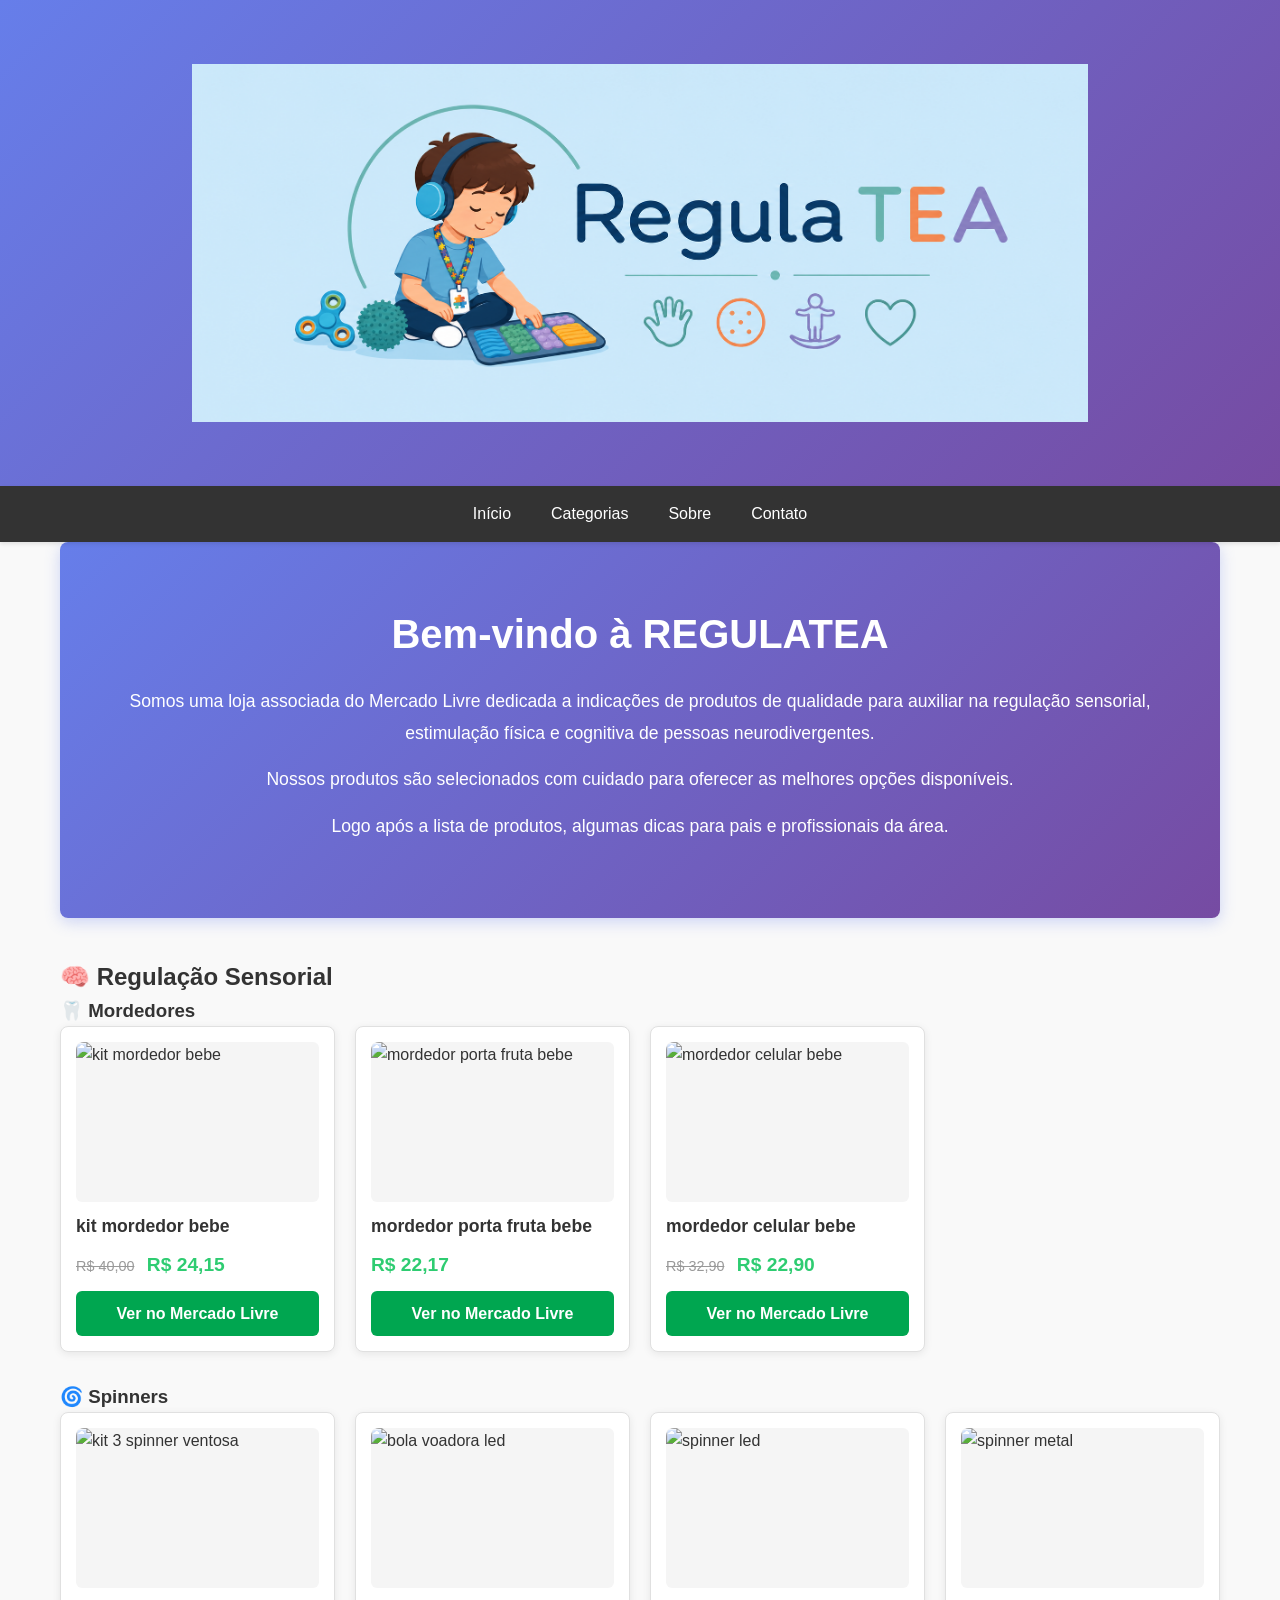
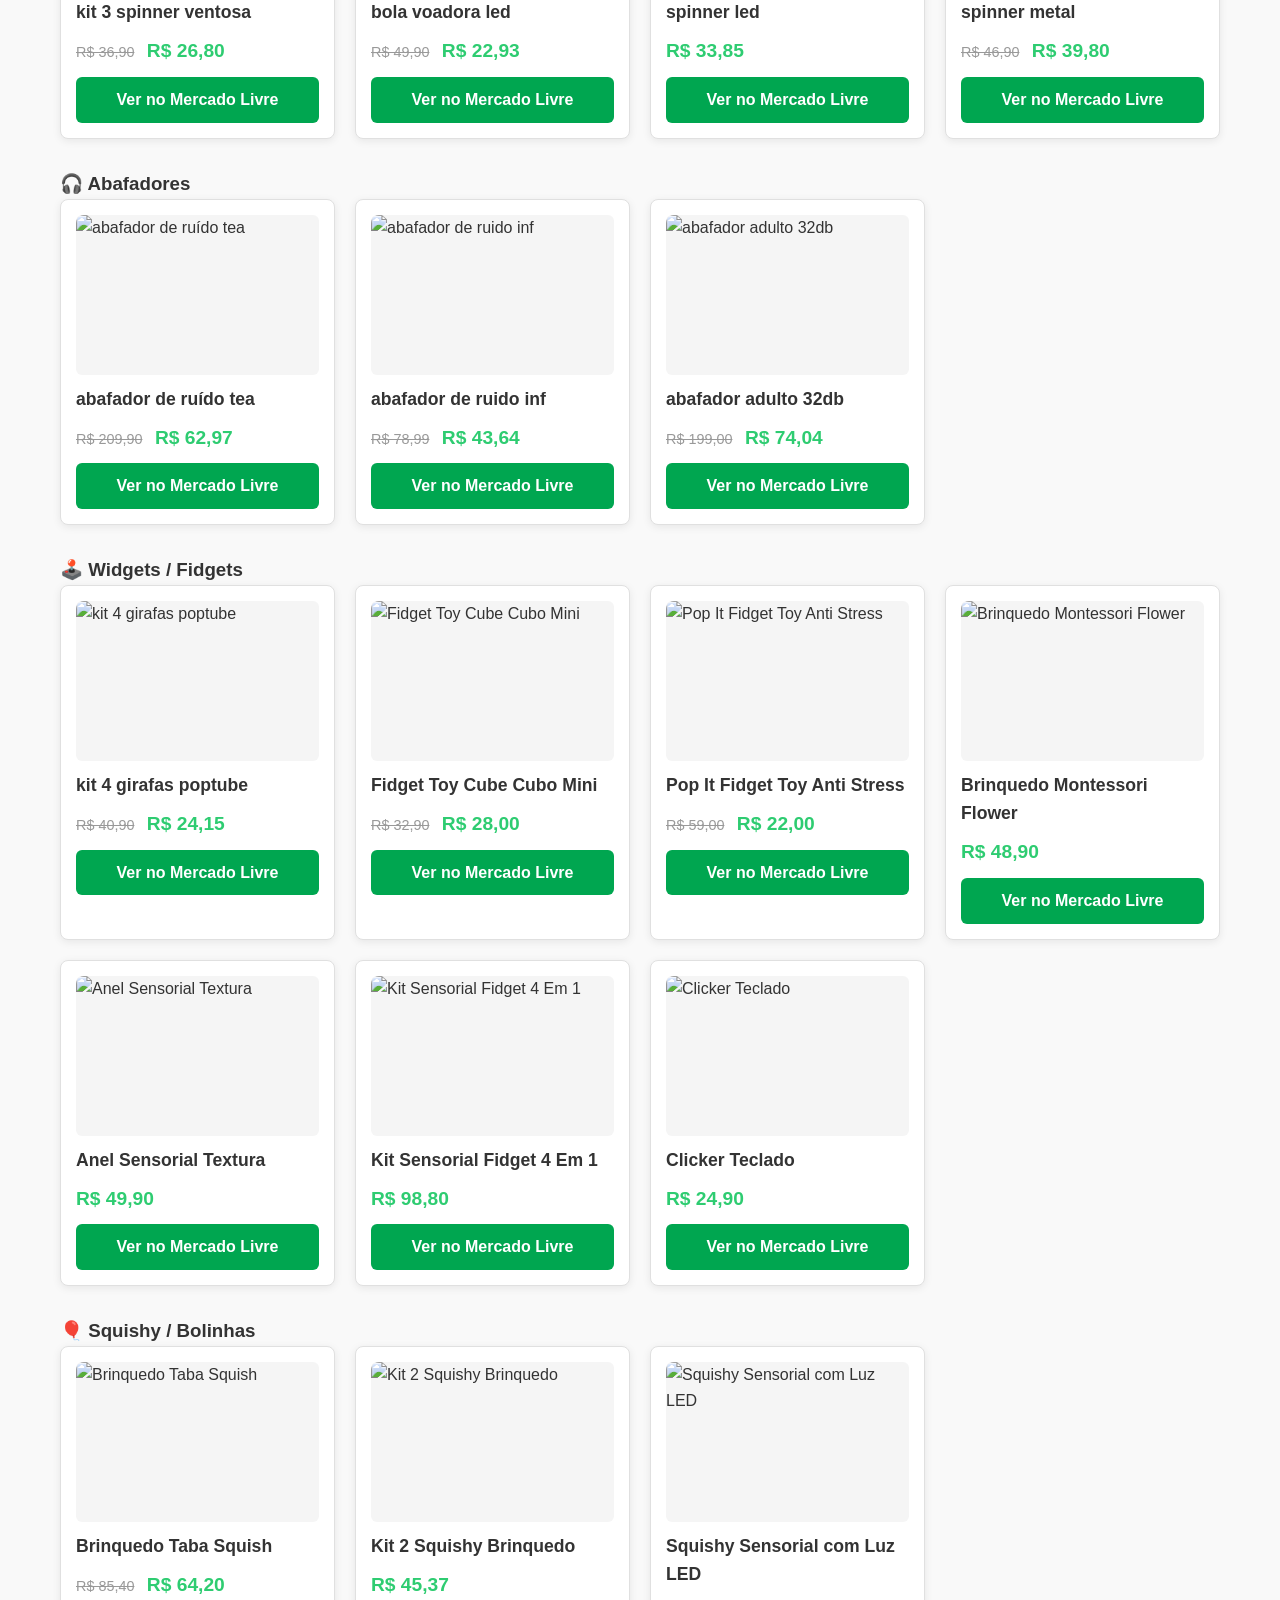
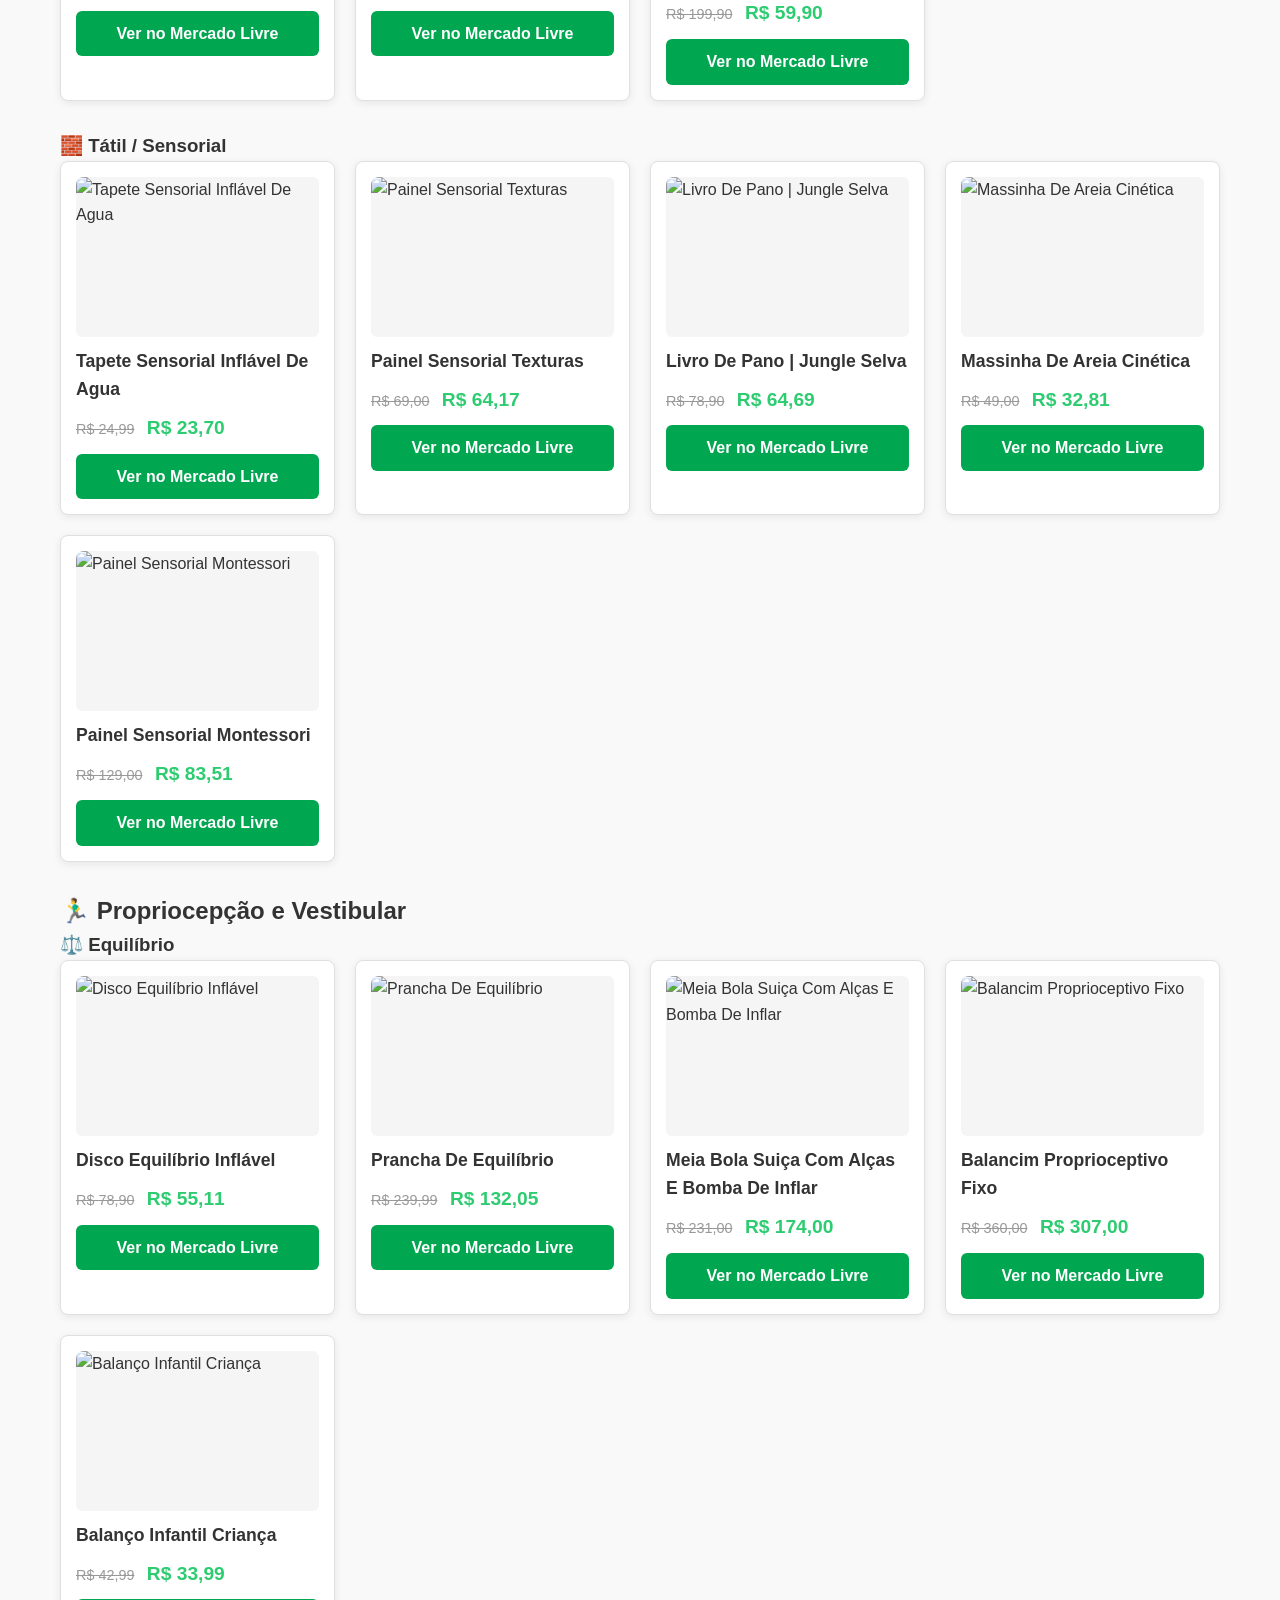
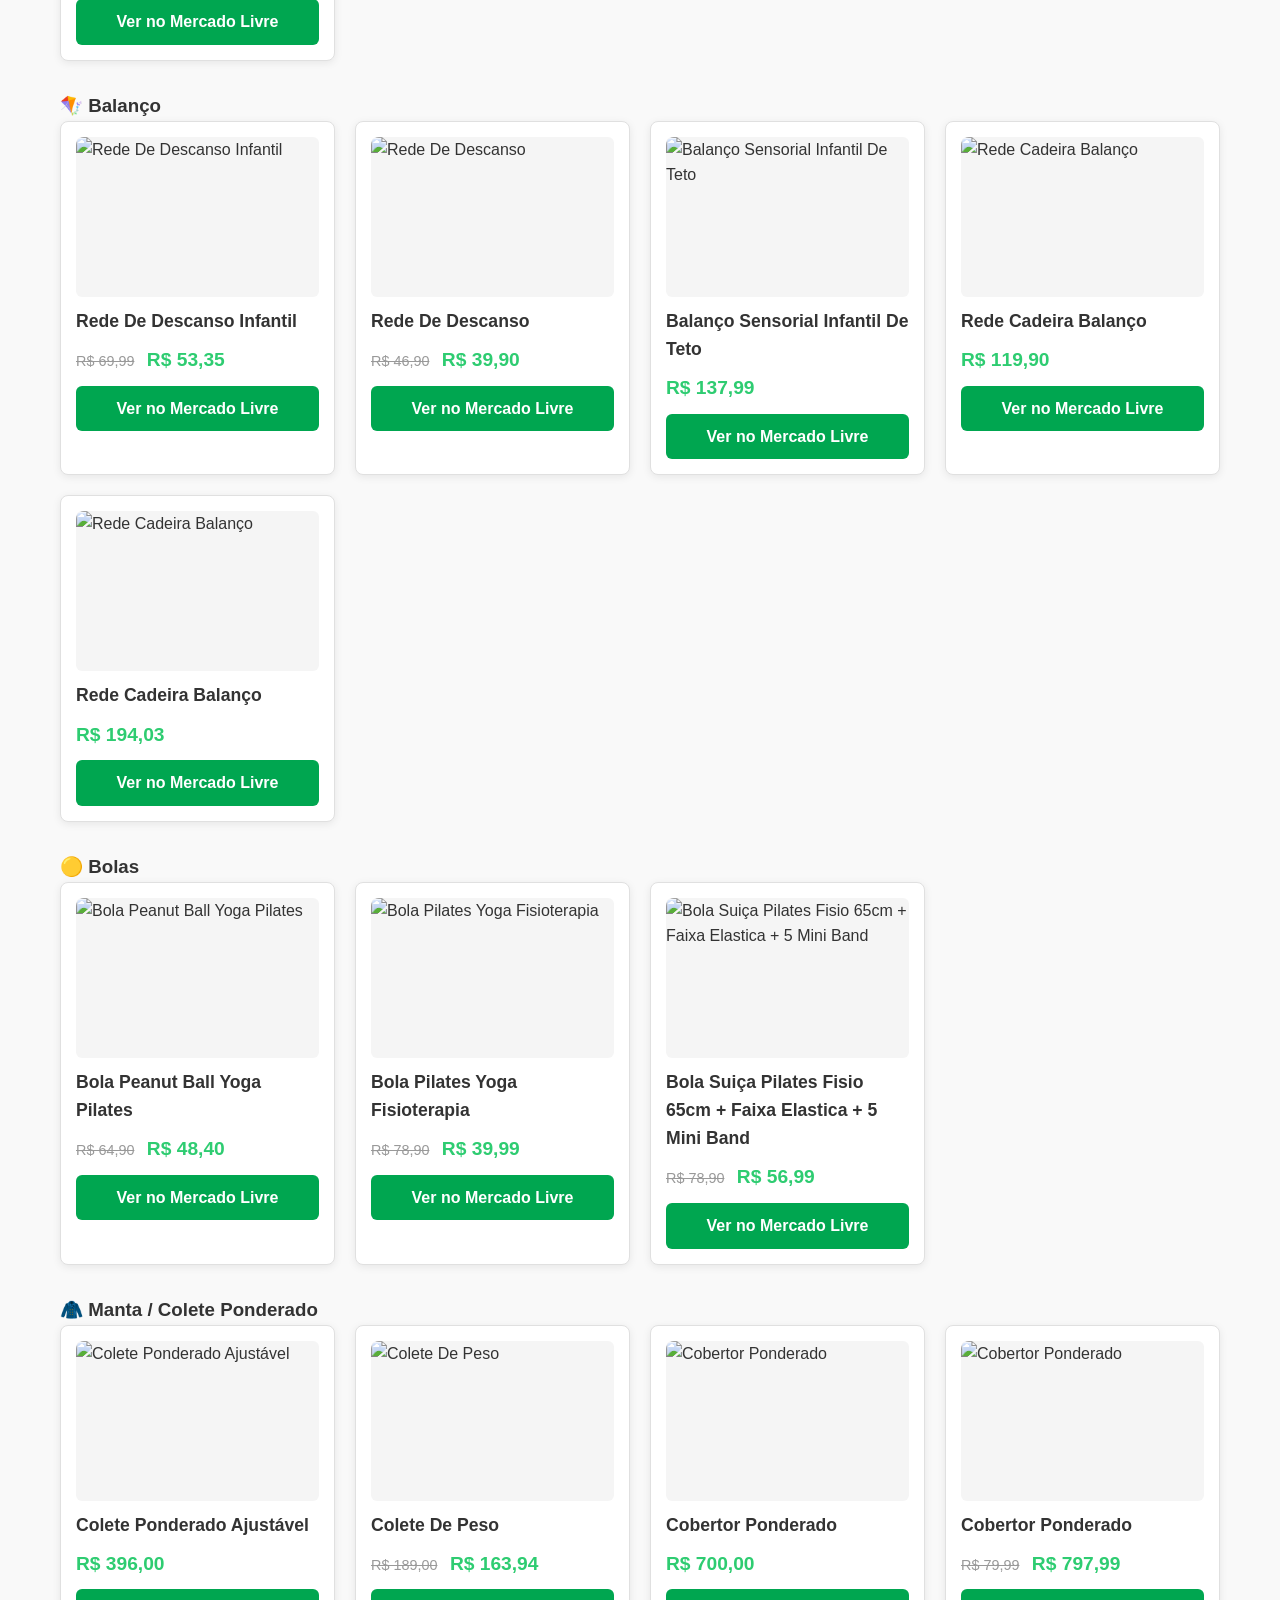
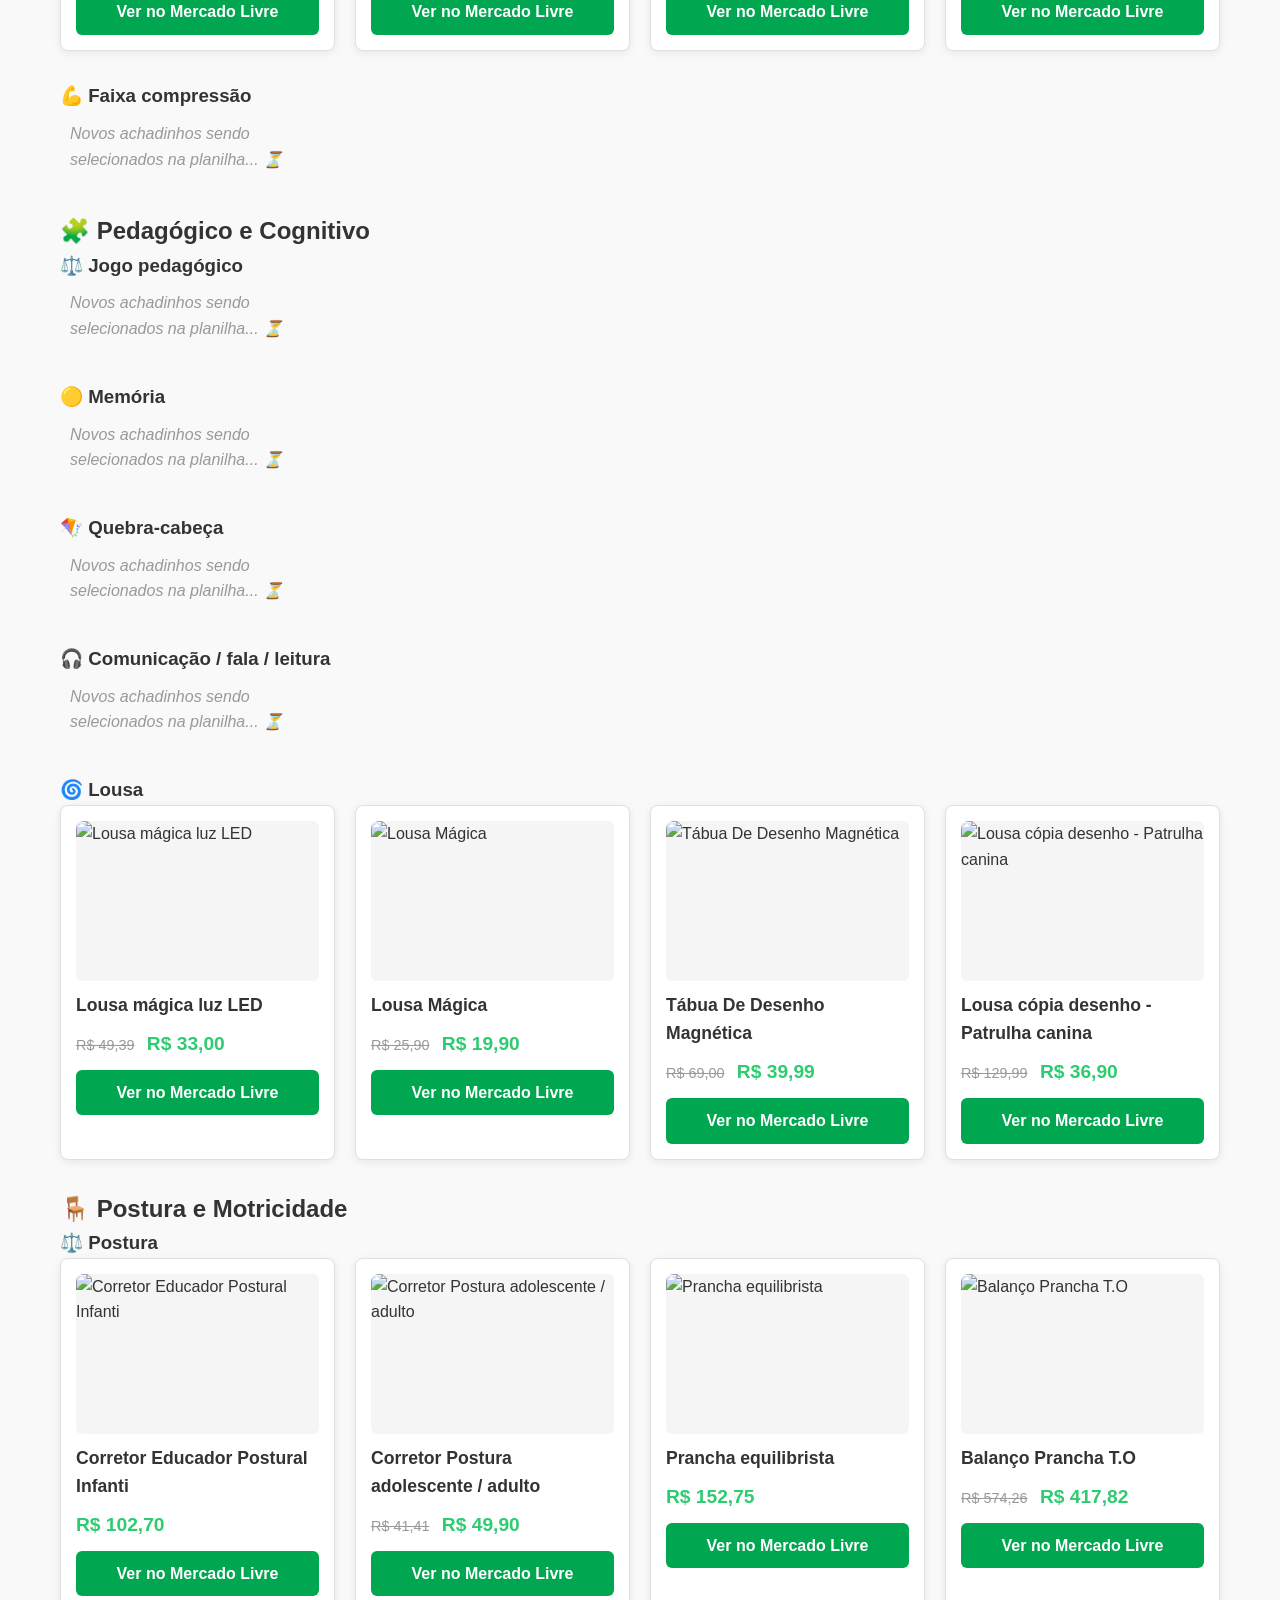
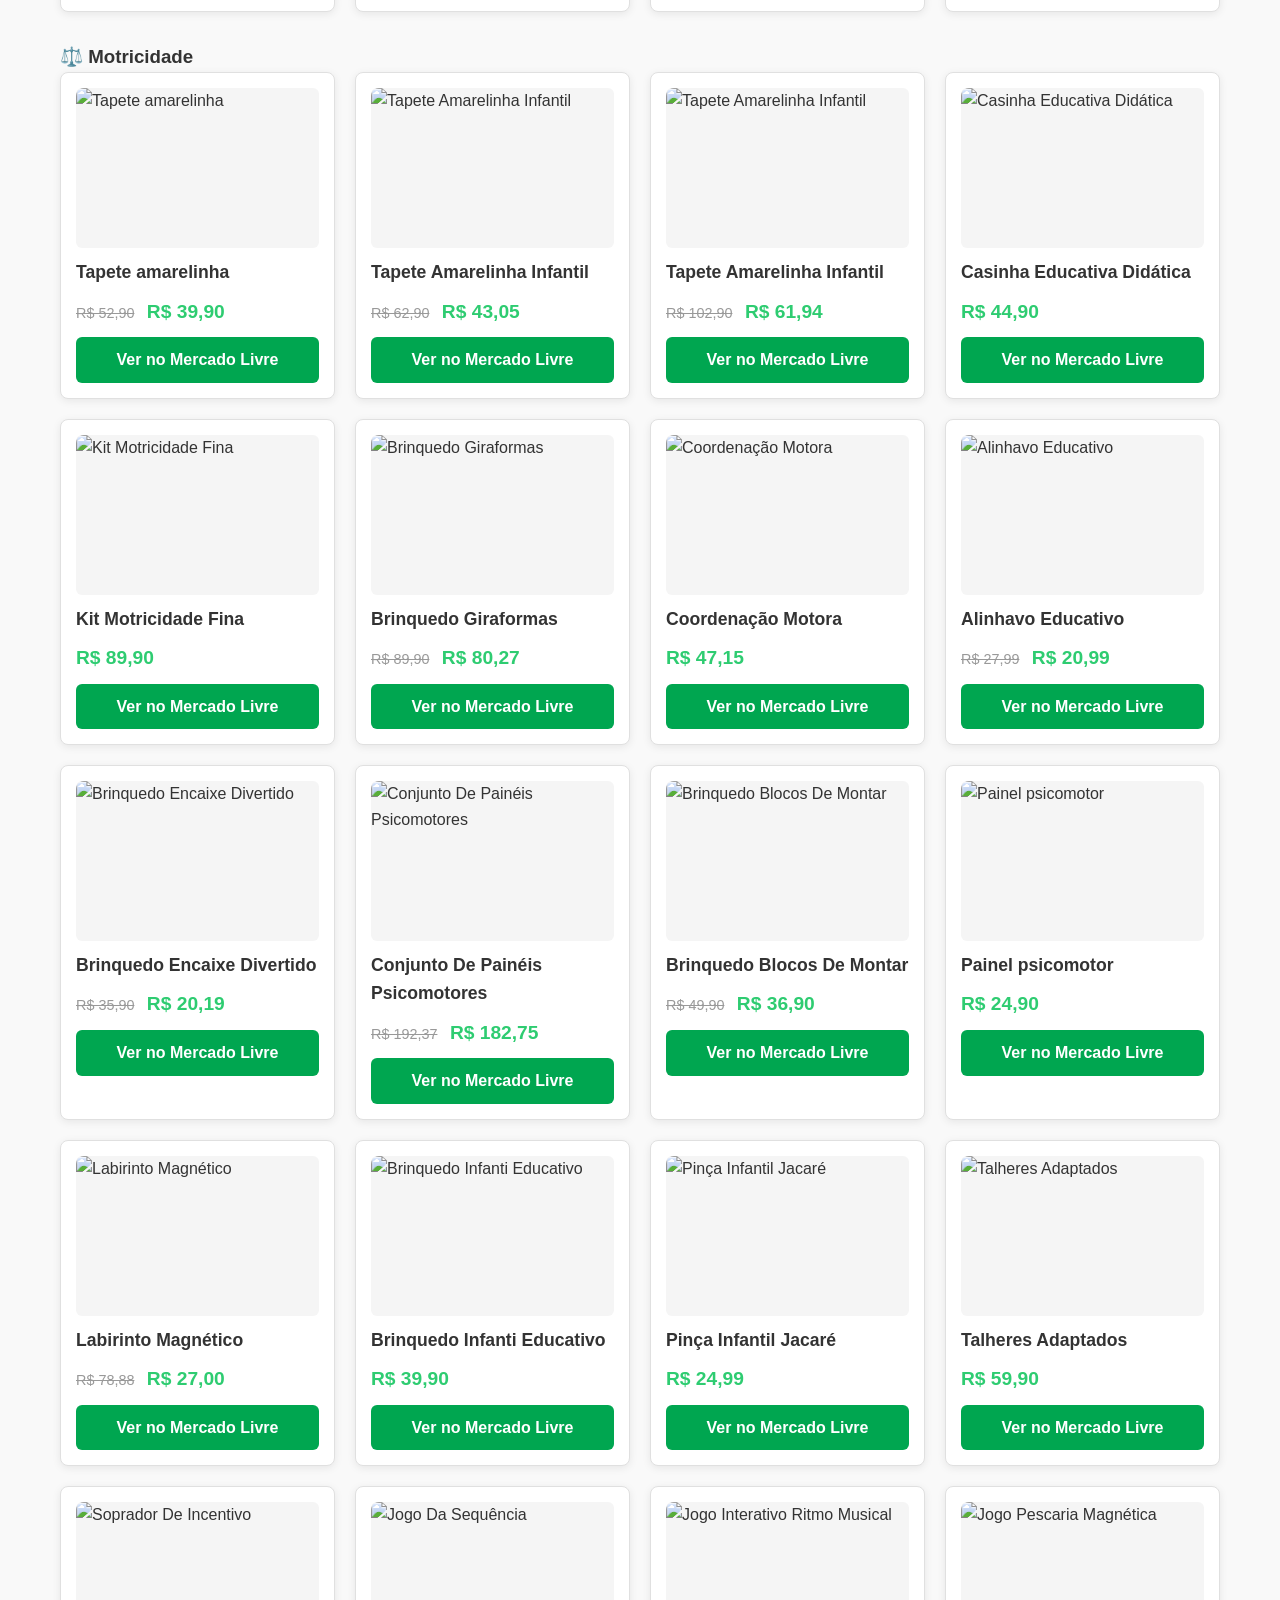
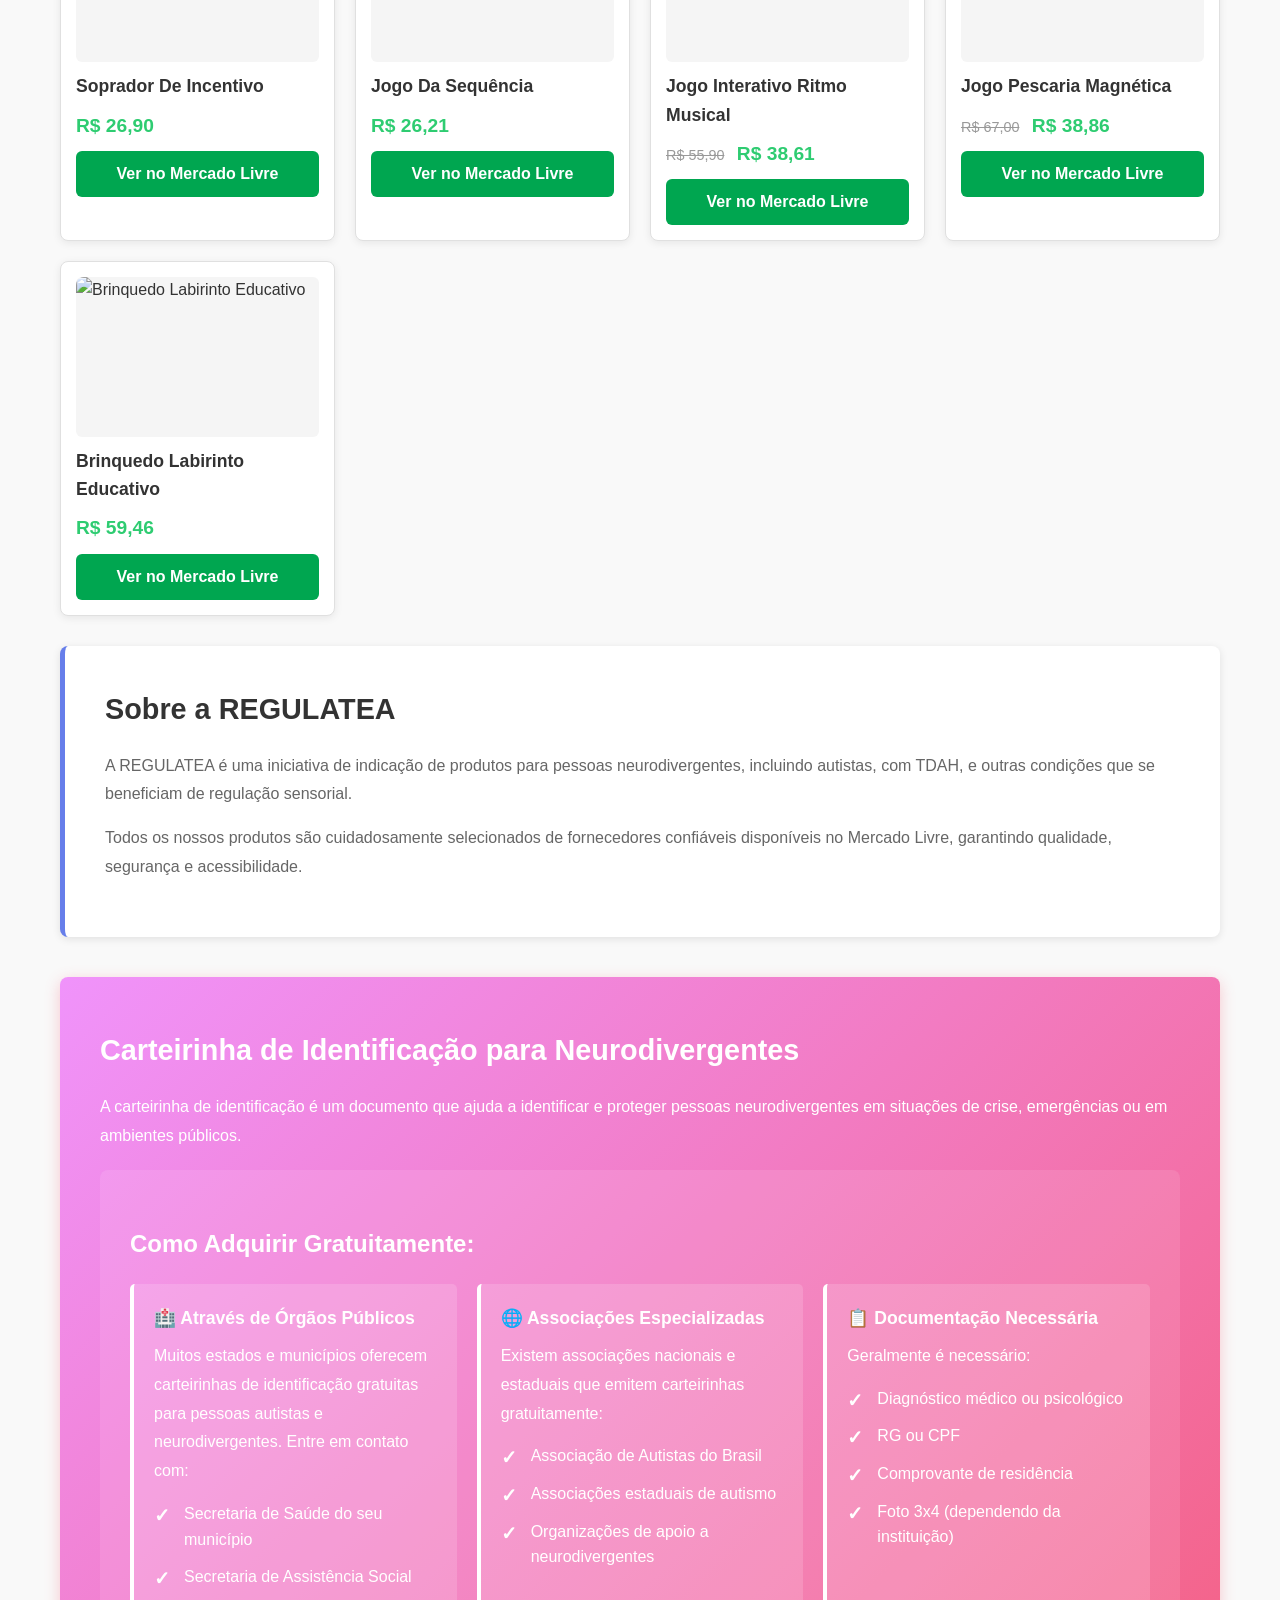
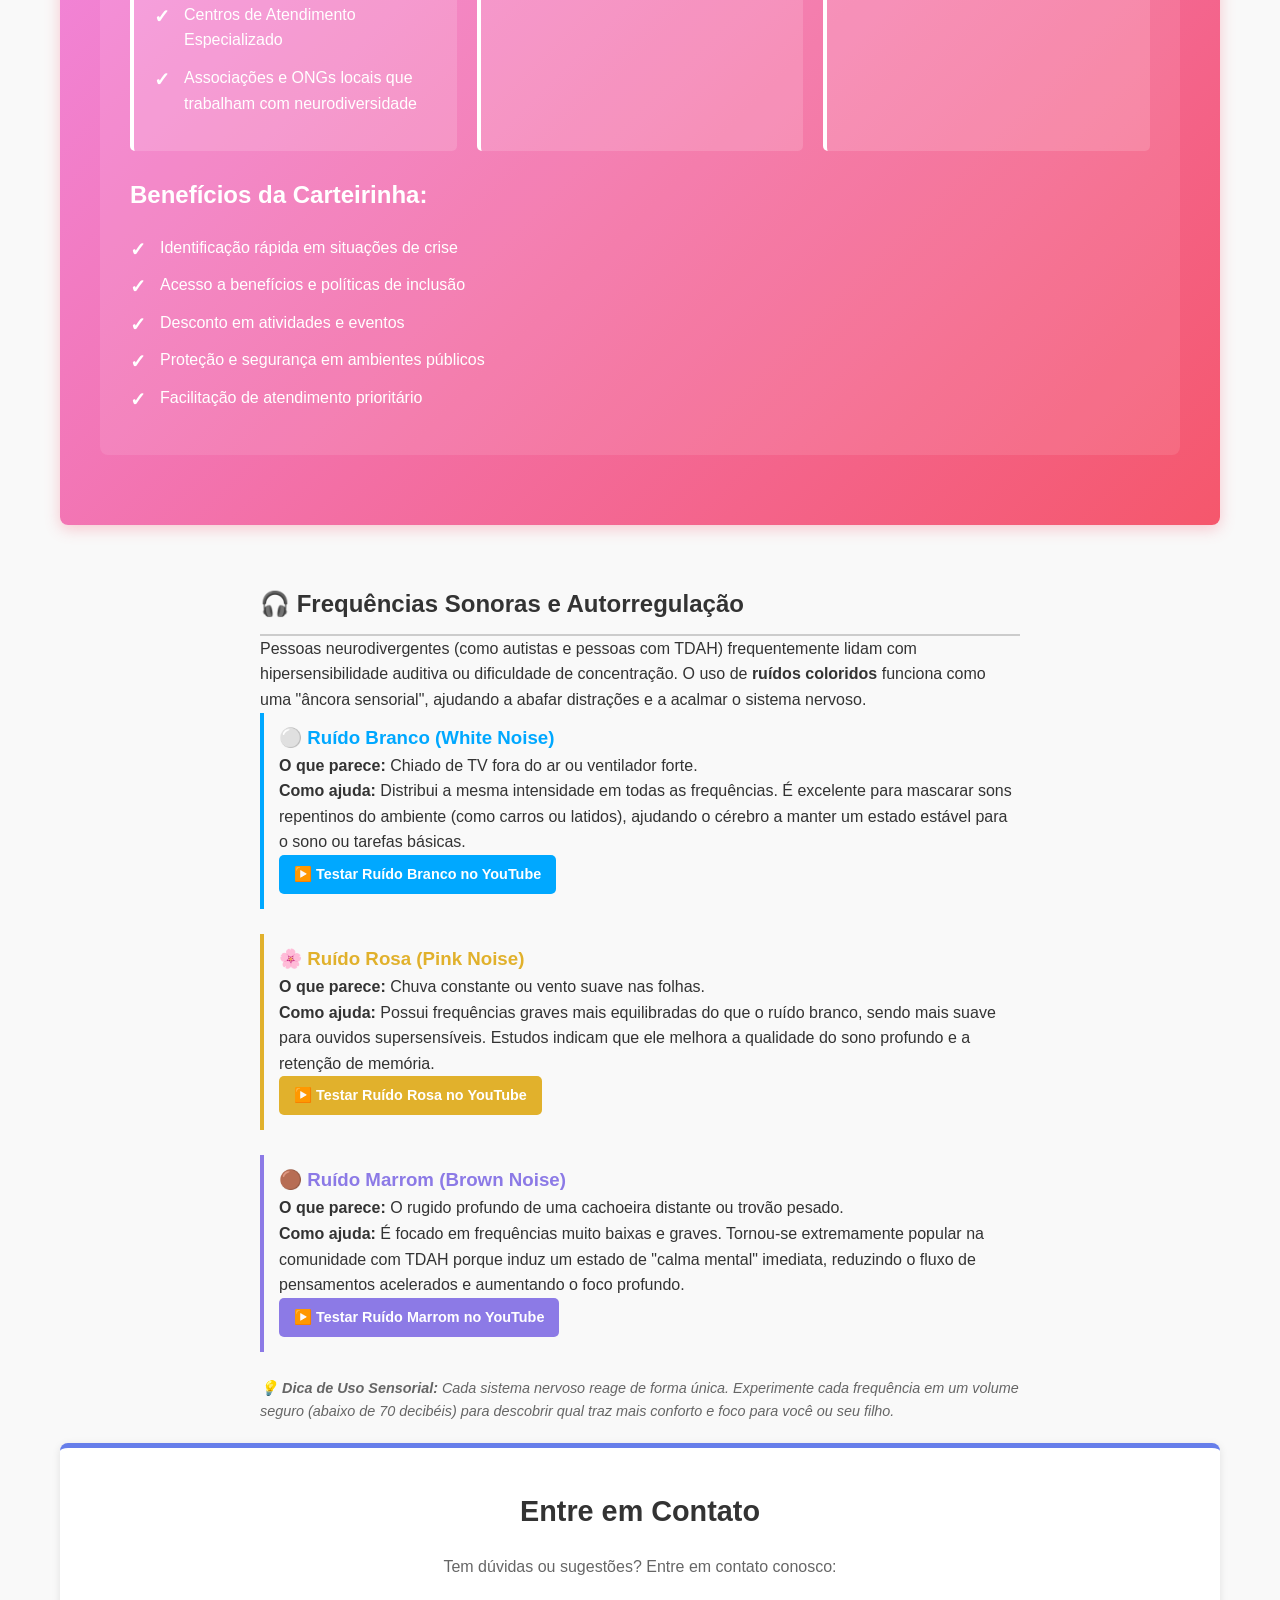
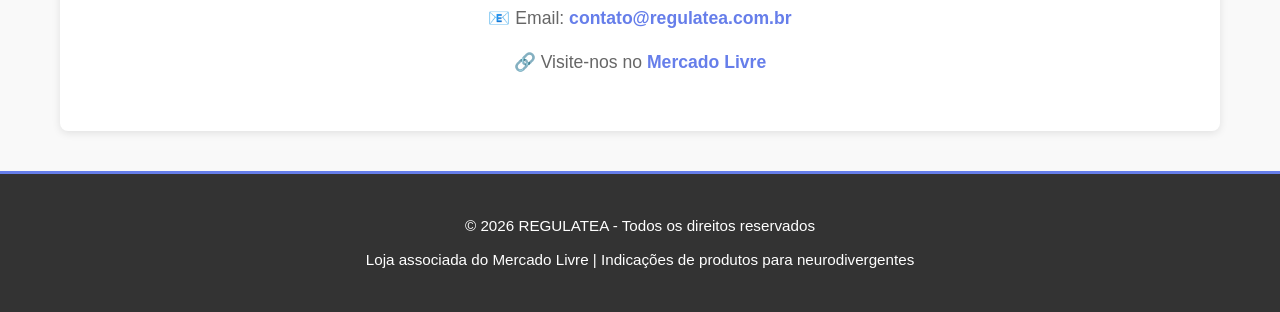
==== index.html @ 8400fe7a "Update index.html indicação de sons (ruidos coloridos)" ====
<!DOCTYPE html>
<html lang="pt-BR">
<head>
    <meta charset="UTF-8">
    <meta name="viewport" content="width=device-width, initial-scale=1.0">
    <title>REGULATEA - Produtos para Regulação Sensorial</title>
    <link rel="stylesheet" href="style.css">
</head>
<body>
    <!-- Cabeçalho -->
    <header>
        <div class="container">
            <a href="index.html" class="logo-link" aria-label="REGULATEA - Página inicial">
                <img src="assets/logoregula.png" alt="REGULATEA" class="site-logo">
            </a>
        </div>
    </header>

    <!-- Navegação Principal -->
    <nav class="navbar">
        <div class="container">
            <ul class="nav-principal">
                <li><a href="index.html">Início</a></li>
<!-- BOTÃO CATEGORIAS ATUALIZADO COM DROPDOWN REAL -->
<li class="dropdown">
<a href="#" class="dropdown-toggle" role="button" aria-haspopup="true" aria-expanded="false">Categorias <span class="caret"></span></a>
    <ul class="dropdown-menu">
        <!-- BLOCO 1: REGULAÇÃO SENSORIAL -->
        <li class="dropdown-header" style="font-weight: bold; color: #2c3e50; padding: 5px 20px;">🧠 REGULAÇÃO SENSORIAL</li>
        <li><a href="#sub-mordedores">🦷 Mordedores</a></li>
        <li><a href="#sub-spinners">🌀 Spinners</a></li>
        <li><a href="#sub-abafador">🎧 Abafadores</a></li>
        <li><a href="#sub-fidgets">🕹️ Widgets / Fidgets</a></li>
        <li><a href="#sub-squishy">🎈 Squishy / Bolinhas</a></li>
        <li><a href="#sub-tatil">🧱 Tátil / Sensorial</a></li>
        
        <li role="separator" class="divider" style="border-top: 1px solid #eee; margin: 5px 0;"></li>

        <!-- BLOCO 2: PROPRIOCEPÇÃO E VESTIBULAR -->
        <li class="dropdown-header" style="font-weight: bold; color: #2c3e50; padding: 5px 20px;">🏃‍♂️ PROPRIOCEPÇÃO E VESTIBULAR</li>
        <li><a href="#sub-equilibrio">⚖️ Equilíbrio</a></li>
        <li><a href="#sub-balanco">🪁 Balanço</a></li>
        <li><a href="#sub-bolas">🟡 Bolas</a></li>
        <li><a href="#sub-ponderado">🧥 Manta / Colete Ponderado</a></li>
        <li><a href="#sub-faixas">💪 Faixa compressão</a></li>
        <li><a href="#sub-protetor">🎧 Protetor cabeça</a></li>

        <li role="separator" class="divider" style="border-top: 1px solid #eee; margin: 5px 0;"></li>

        <!-- BLOCOS 3: PEDAGÓGICO E COGNITIVO -->
        <li class="dropdown-header" style="font-weight: bold; color: #2c3e50; padding: 5px 20px;">🧩 PEDAGÓGICO E COGNITIVO</li>
        <li><a href="#sub-jogo">🕹️ Jogo pedagógico</a></li>
        <li><a href="#sub-memória">🟡 Memória</a></li>
        <li><a href="#sub-quebracabeça">🪁 Quebra-cabeça</a></li>
        <li><a href="#sub-comunicação">🎧 Comunicação / fala / leitura</a></li>
        <li><a href="#sub-lousa">🌀 Lousa</a></li>
        
        <li role="separator" class="divider" style="border-top: 1px solid #eee; margin: 5px 0;"></li>

         <!-- BLOCOS 4: POSTURA E MOTRICIDADE -->
        <li class="dropdown-header" style="font-weight: bold; color: #2c3e50; padding: 5px 20px;">🪑 POSTURA E MOTRICIDADE</li>
        <li><a href="#sub-postura">⚖️ Postura</a></li>
        <li><a href="#sub-motricidade">💪 Motricidade</a></li>
    </ul>
</li>

                <li><a href="#sobre">Sobre</a></li>
                <li><a href="#contato">Contato</a></li>
            </ul>
        </div>
    </nav>

    <!-- Seção Principal -->
    <main class="container">
        <section id="home" class="hero">
            <h2>Bem-vindo à REGULATEA</h2>
            <p>Somos uma loja associada do Mercado Livre dedicada a indicações de produtos de qualidade para auxiliar na regulação sensorial, estimulação física e cognitiva de pessoas neurodivergentes.</p>
            <p>Nossos produtos são selecionados com cuidado para oferecer as melhores opções disponíveis.</p>
            <p>Logo após a lista de produtos, algumas dicas para pais e profissionais da área.</p>
        </section>

        <!-- SEÇÃO PRINCIPAL DA VITRINE -->
<section id="secao-categorias" class="container-vitrine">

    <!-- BLOCK 1: REGULAÇÃO SENSORIAL -->
    <div id="macro-regulacao" class="bloco-macro">
        <h2>🧠 Regulação Sensorial</h2>
        
        <h3>🦷 Mordedores</h3>
        <div id="sub-mordedores" class="grade-produtos"></div>

        <h3>🌀 Spinners</h3>
        <div id="sub-spinners" class="grade-produtos"></div>

        <h3>🎧 Abafadores</h3>
        <div id="sub-abafador" class="grade-produtos"></div>

        <h3>🕹️ Widgets / Fidgets</h3>
        <div id="sub-fidgets" class="grade-produtos"></div>

        <h3>🎈 Squishy / Bolinhas</h3>
        <div id="sub-squishy" class="grade-produtos"></div>

        <h3>🧱 Tátil / Sensorial</h3>
        <div id="sub-tatil" class="grade-produtos"></div>
    </div>

    <!-- BLOCK 2: PROPRIOCEPÇÃO E VESTIBULAR -->
    <div id="macro-propriocepcao" class="bloco-macro">
        <h2>🏃‍♂️ Propriocepção e Vestibular</h2>
        
        <h3>⚖️ Equilíbrio</h3>
        <div id="sub-equilibrio" class="grade-produtos"></div>

        <h3>🪁 Balanço</h3>
        <div id="sub-balanco" class="grade-produtos"></div>

        <h3>🟡 Bolas</h3>
        <div id="sub-bolas" class="grade-produtos"></div>

        <h3>🧥 Manta / Colete Ponderado</h3>
        <div id="sub-ponderado" class="grade-produtos"></div>

        <h3>💪 Faixa compressão</h3>
        <div id="sub-faixas" class="grade-produtos"></div>
    </div>

    <!-- BLOCK 3: PEDAGÓGICO E COGNITIVO -->
    <div id="macro-pedagogico" class="bloco-macro">
        <h2>🧩 Pedagógico e Cognitivo</h2>
        
        <h3>⚖️ Jogo pedagógico</h3>
        <div id="sub-jogo" class="grade-produtos"></div>

        <h3>🟡 Memória</h3>
        <div id="sub-memória" class="grade-produtos"></div>

        <h3>🪁 Quebra-cabeça</h3>
        <div id="sub-quebracabeça" class="grade-produtos"></div>

        <h3>🎧 Comunicação / fala / leitura</h3>
        <div id="sub-comunicação" class="grade-produtos"></div>

        <h3>🌀 Lousa</h3>
        <div id="sub-lousa" class="grade-produtos"></div>
    
    </div>


    <!-- BLOCK 4: POSTURA E MOTRICIDADE -->
    <div id="macro-postura" class="bloco-macro">
        <h2>🪑 Postura e Motricidade</h2>
        
        <h3>⚖️ Postura</h3>
        <div id="sub-postura" class="grade-produtos"></div>

        <h3>⚖️ Motricidade</h3>
        <div id="sub-motricidade" class="grade-produtos"></div>
        
    </div>


</section>

        <!-- Seção Sobre -->
        <section id="sobre" class="sobre">
            <h2>Sobre a REGULATEA</h2>
            <p>A REGULATEA é uma iniciativa de indicação de produtos para pessoas neurodivergentes, incluindo autistas, com TDAH, e outras condições que se beneficiam de regulação sensorial.</p>
            <p>Todos os nossos produtos são cuidadosamente selecionados de fornecedores confiáveis disponíveis no Mercado Livre, garantindo qualidade, segurança e acessibilidade.</p>
        </section>

        <!-- Seção Acessórios de Identificação -->
        <section id="carteirinha" class="carteirinha-info">
            <h2>Carteirinha de Identificação para Neurodivergentes</h2>
            <p>A carteirinha de identificação é um documento que ajuda a identificar e proteger pessoas neurodivergentes em situações de crise, emergências ou em ambientes públicos.</p>
            
            <div class="carteirinha-content">
                <h3>Como Adquirir Gratuitamente:</h3>
                <div class="carteirinha-opcoes">
                    <div class="opcao-carteirinha">
                        <h4>🏥 Através de Órgãos Públicos</h4>
                        <p>Muitos estados e municípios oferecem carteirinhas de identificação gratuitas para pessoas autistas e neurodivergentes. Entre em contato com:</p>
                        <ul>
                            <li>Secretaria de Saúde do seu município</li>
                            <li>Secretaria de Assistência Social</li>
                            <li>Centros de Atendimento Especializado</li>
                            <li>Associações e ONGs locais que trabalham com neurodiversidade</li>
                        </ul>
                    </div>

                    <div class="opcao-carteirinha">
                        <h4>🌐 Associações Especializadas</h4>
                        <p>Existem associações nacionais e estaduais que emitem carteirinhas gratuitamente:</p>
                        <ul>
                            <li>Associação de Autistas do Brasil</li>
                            <li>Associações estaduais de autismo</li>
                            <li>Organizações de apoio a neurodivergentes</li>
                        </ul>
                    </div>

                    <div class="opcao-carteirinha">
                        <h4>📋 Documentação Necessária</h4>
                        <p>Geralmente é necessário:</p>
                        <ul>
                            <li>Diagnóstico médico ou psicológico</li>
                            <li>RG ou CPF</li>
                            <li>Comprovante de residência</li>
                            <li>Foto 3x4 (dependendo da instituição)</li>
                        </ul>
                    </div>
                </div>

                <h3>Benefícios da Carteirinha:</h3>
                <ul>
                    <li>Identificação rápida em situações de crise</li>
                    <li>Acesso a benefícios e políticas de inclusão</li>
                    <li>Desconto em atividades e eventos</li>
                    <li>Proteção e segurança em ambientes públicos</li>
                    <li>Facilitação de atendimento prioritário</li>
                </ul>
            </div>
        </section>

        <!-- Seção: Frequências Sonoras e Autorregulação -->
<section id="frequencias-sensoriais" style="padding: 20px; font-family: sans-serif; max-width: 800px; margin: 0 auto;">
    <h2 style="color: #333; border-bottom: 2px solid #ccc; padding-bottom: 10px;">🎧 Frequências Sonoras e Autorregulação</h2>
    <p>Pessoas neurodivergentes (como autistas e pessoas com TDAH) frequentemente lidam com hipersensibilidade auditiva ou dificuldade de concentração. O uso de <strong>ruídos coloridos</strong> funciona como uma "âncora sensorial", ajudando a abafar distrações e a acalmar o sistema nervoso.</p>
    
    <!-- Ruído Branco -->
    <div class="ruido-container" style="margin-bottom: 25px; border-left: 4px solid #00a8ff; padding-left: 15px; background: #f9f9f9; padding-top: 10px; padding-bottom: 15px;">
        <h3 style="color: #00a8ff; margin-top: 0;">⚪ Ruído Branco (White Noise)</h3>
        <p><strong>O que parece:</strong> Chiado de TV fora do ar ou ventilador forte.</p>
        <p><strong>Como ajuda:</strong> Distribui a mesma intensidade em todas as frequências. É excelente para mascarar sons repentinos do ambiente (como carros ou latidos), ajudando o cérebro a manter um estado estável para o sono ou tarefas básicas.</p>
        <a href="https://www.youtube.com/watch?v=TkWcQO0143M" target="_blank" rel="noopener" style="display: inline-block; background-color: #00a8ff; color: white; padding: 8px 15px; text-decoration: none; border-radius: 5px; font-weight: bold; font-size: 0.9em; transition: 0.3s;">▶️ Testar Ruído Branco no YouTube</a>
    </div>

    <!-- Ruído Rosa -->
    <div class="ruido-container" style="margin-bottom: 25px; border-left: 4px solid #e1b12c; padding-left: 15px; background: #f9f9f9; padding-top: 10px; padding-bottom: 15px;">
        <h3 style="color: #e1b12c; margin-top: 0;">🌸 Ruído Rosa (Pink Noise)</h3>
        <p><strong>O que parece:</strong> Chuva constante ou vento suave nas folhas.</p>
        <p><strong>Como ajuda:</strong> Possui frequências graves mais equilibradas do que o ruído branco, sendo mais suave para ouvidos supersensíveis. Estudos indicam que ele melhora a qualidade do sono profundo e a retenção de memória.</p>
        <a href="https://www.youtube.com/watch?v=2wgg7KtzTrU" target="_blank" rel="noopener" style="display: inline-block; background-color: #e1b12c; color: white; padding: 8px 15px; text-decoration: none; border-radius: 5px; font-weight: bold; font-size: 0.9em; transition: 0.3s;">▶️ Testar Ruído Rosa no YouTube</a>
    </div>

    <!-- Ruído Marrom -->
    <div class="ruido-container" style="margin-bottom: 25px; border-left: 4px solid #8c7ae6; padding-left: 15px; background: #f9f9f9; padding-top: 10px; padding-bottom: 15px;">
        <h3 style="color: #8c7ae6; margin-top: 0;">🟤 Ruído Marrom (Brown Noise)</h3>
        <p><strong>O que parece:</strong> O rugido profundo de uma cachoeira distante ou trovão pesado.</p>
        <p><strong>Como ajuda:</strong> É focado em frequências muito baixas e graves. Tornou-se extremamente popular na comunidade com TDAH porque induz um estado de "calma mental" imediata, reduzindo o fluxo de pensamentos acelerados e aumentando o foco profundo.</p>
        <a href="https://www.youtube.com/watch?v=snlA7rFR0iQ" target="_blank" rel="noopener" style="display: inline-block; background-color: #8c7ae6; color: white; padding: 8px 15px; text-decoration: none; border-radius: 5px; font-weight: bold; font-size: 0.9em; transition: 0.3s;">▶️ Testar Ruído Marrom no YouTube</a>
    </div>

    <p style="font-size: 0.9em; color: #666; font-style: italic; margin-top: 20px;">💡 <strong>Dica de Uso Sensorial:</strong> Cada sistema nervoso reage de forma única. Experimente cada frequência em um volume seguro (abaixo de 70 decibéis) para descobrir qual traz mais conforto e foco para você ou seu filho.</p>
</section>


        <!-- Seção de Contato -->
        <section id="contato" class="contato">
            <h2>Entre em Contato</h2>
            <p>Tem dúvidas ou sugestões? Entre em contato conosco:</p>
            <div class="contato-info">
                <p>📧 Email: <a href="mailto:contato@regulatea.com.br">contato@regulatea.com.br</a></p>
                <p>🔗 Visite-nos no <a href="https://www.mercadolivre.com.br" target="_blank">Mercado Livre</a></p>
            </div>
        </section>
    </main>

    <!-- Rodapé -->
    <footer>
        <div class="container">
            <p>&copy; 2026 REGULATEA - Todos os direitos reservados</p>
            <p>Loja associada do Mercado Livre | Indicações de produtos para neurodivergentes</p>
        </div>
    </footer>

   <script src="script.js"></script>

</body>
</html>
---- style.css ----
/* Variáveis de Cores */
:root {
    --cor-primaria: #667eea;
    --cor-secundaria: #764ba2;
    --cor-acento: #f093fb;
    --cor-fundo: #f9f9f9;
    --cor-texto: #333;
    --cor-border: #e0e0e0;
}

/* ===== Reset e Estilos Globais ===== */
* {
    margin: 0;
    padding: 0;
    box-sizing: border-box;
}

body {
    font-family: 'Segoe UI', Tahoma, Geneva, Verdana, sans-serif;
    line-height: 1.6;
    color: var(--cor-texto);
    background-color: var(--cor-fundo);
}

.container {
    max-width: 1200px;
    margin: 0 auto;
    padding: 0 20px;
}

/* ===== Cabeçalho ===== */
header {
    background: linear-gradient(135deg, var(--cor-primaria) 0%, var(--cor-secundaria) 100%);
    color: white;
    padding: 40px 0;
    text-align: center;
    box-shadow: 0 4px 6px rgba(0, 0, 0, 0.1);
}

header h1 {
    font-size: 2.5em;
    margin-bottom: 10px;
    text-shadow: 2px 2px 4px rgba(0, 0, 0, 0.2);
}

header .tagline {
    font-size: 1.1em;
    font-weight: 300;
    opacity: 0.95;
}

/* Header: logo-only layout */
header .container {
    display: flex;
    justify-content: center;
    align-items: center;
    padding: 24px 0; /* reduzido para parecer proporcional com o logo */
}

.logo-link {
    display: block;
}

.site-logo {
    max-width: 70vw; /* 70% da largura da janela */
    height: auto;
    display: block;
}

/* Responsividade do logo */
@media (max-width: 800px) {
    .site-logo { max-width: 85vw; }
}
@media (max-width: 500px) {
    .site-logo { max-width: 90vw; }
}

/* ===== Navegação ===== */
.navbar {
    background-color: #333;
    padding: 0;
    position: sticky;
    top: 0;
    z-index: 100;
    box-shadow: 0 2px 4px rgba(0, 0, 0, 0.1);
}

.nav-principal {
    list-style: none;
    display: flex;
    justify-content: center;
    flex-wrap: wrap;
}

.nav-principal li {
    position: relative;
}

.nav-principal a {
    display: block;
    color: white;
    text-decoration: none;
    padding: 15px 20px;
    transition: background-color 0.3s ease;
}

.nav-principal a:hover {
    background-color: var(--cor-primaria);
}

/* ===== Dropdown Menu ===== */
.dropdown {
    position: relative;
}

.dropdown-toggle {
    cursor: pointer;
    display: flex;
    align-items: center;
}

.dropdown-menu {
    display: none;
    position: absolute;
    background-color: #444;
    min-width: 250px;
    box-shadow: 0 8px 16px rgba(0, 0, 0, 0.2);
    z-index: 1;
    top: 100%;
    left: 0;
    border-radius: 4px;
    overflow: hidden;
}

.dropdown-menu li {
    width: 100%;
}

.dropdown-menu a {
    color: white;
    padding: 12px 20px;
    text-decoration: none;
    display: block;
    transition: background-color 0.3s ease;
}

.dropdown-menu a:hover {
    background-color: var(--cor-primaria);
}
/* Menu dropdown aberto (desktop e mobile) */
.dropdown-menu.active {
    display: block;
}

/* ===== Conteúdo Principal ===== */
main {
    padding: 40px 0;
}

/* ===== Seção Hero ===== */
.hero {
    background: linear-gradient(135deg, var(--cor-primaria) 0%, var(--cor-secundaria) 100%);
    color: white;
    padding: 60px 40px;
    border-radius: 8px;
    margin-bottom: 40px;
    text-align: center;
    box-shadow: 0 4px 15px rgba(102, 126, 234, 0.3);
}

.hero h2 {
    font-size: 2.5em;
    margin-bottom: 20px;
}

.hero p {
    font-size: 1.1em;
    margin-bottom: 15px;
    line-height: 1.8;
}

/* ===== Cabeçalho de Categoria ===== */
.categoria-header {
    background: linear-gradient(135deg, var(--cor-primaria) 0%, var(--cor-secundaria) 100%);
    color: white;
    padding: 50px 40px;
    border-radius: 8px;
    margin-bottom: 40px;
    text-align: center;
    box-shadow: 0 4px 15px rgba(102, 126, 234, 0.3);
}

.categoria-header h2 {
    font-size: 2.2em;
    margin-bottom: 15px;
}

.categoria-header p {
    font-size: 1.1em;
    opacity: 0.95;
}

/* ===== Seção de Categorias ===== */
.produtos h2 {
    font-size: 2em;
    color: var(--cor-texto);
    margin-bottom: 40px;
    text-align: center;
    padding-bottom: 20px;
    border-bottom: 3px solid var(--cor-primaria);
}

.categorias {
    display: grid;
    grid-template-columns: repeat(auto-fit, minmax(300px, 1fr));
    gap: 30px;
    margin-bottom: 40px;
}

.categoria-card {
    background: white;
    border: 2px solid var(--cor-border);
    border-radius: 8px;
    padding: 30px;
    text-align: center;
    transition: all 0.3s ease;
    box-shadow: 0 2px 8px rgba(0, 0, 0, 0.1);
}

.categoria-card:hover {
    border-color: var(--cor-primaria);
    box-shadow: 0 8px 20px rgba(102, 126, 234, 0.2);
    transform: translateY(-5px);
}

.categoria-card h3 {
    font-size: 1.5em;
    color: var(--cor-texto);
    margin-bottom: 15px;
}

.categoria-card p {
    color: #666;
    margin-bottom: 25px;
    font-size: 0.95em;
}

/* ===== Seção de Subcategorias ===== */
.subcategorias {
    display: grid;
    grid-template-columns: repeat(auto-fit, minmax(280px, 1fr));
    gap: 30px;
    margin-bottom: 40px;
}

.subcategoria {
    background: white;
    border: 2px solid var(--cor-border);
    border-radius: 8px;
    padding: 25px;
    transition: all 0.3s ease;
    box-shadow: 0 2px 8px rgba(0, 0, 0, 0.1);
}

.subcategoria:hover {
    border-color: var(--cor-primaria);
    box-shadow: 0 8px 20px rgba(102, 126, 234, 0.15);
}

.subcategoria h3 {
    font-size: 1.3em;
    color: var(--cor-texto);
    margin-bottom: 12px;
    padding-bottom: 10px;
    border-bottom: 2px solid var(--cor-primaria);
}

.subcategoria p {
    color: #666;
    margin-bottom: 20px;
    font-size: 0.95em;
}

/* ===== Lista de Produtos ===== */
.produtos-lista {
    min-height: 100px;
    padding: 15px;
    background-color: #f5f5f5;
    border-radius: 5px;
    border-left: 4px solid var(--cor-primaria);
}

.placeholder {
    color: #999;
    font-style: italic;
    text-align: center;
    padding: 20px;
    font-size: 0.95em;
}

/* ===== Botões ===== */
.btn-categoria,
.btn-ml {
    display: inline-block;
    background-color: var(--cor-primaria);
    color: white;
    padding: 12px 30px;
    border: none;
    border-radius: 5px;
    text-decoration: none;
    cursor: pointer;
    font-size: 0.95em;
    font-weight: 600;
    transition: all 0.3s ease;
    margin: 10px 5px;
}

.btn-categoria:hover,
.btn-ml:hover {
    background-color: var(--cor-secundaria);
    transform: scale(1.05);
    box-shadow: 0 4px 12px rgba(102, 126, 234, 0.4);
}

/* ===== Seção Sobre ===== */
.sobre {
    background: white;
    padding: 40px;
    border-radius: 8px;
    margin-bottom: 40px;
    border-left: 5px solid var(--cor-primaria);
    box-shadow: 0 2px 8px rgba(0, 0, 0, 0.1);
}

.sobre h2 {
    font-size: 1.8em;
    color: var(--cor-texto);
    margin-bottom: 20px;
}

.sobre p {
    color: #666;
    margin-bottom: 15px;
    line-height: 1.8;
    font-size: 1em;
}

/* ===== Seção Carteirinha ===== */
.carteirinha-info {
    background: linear-gradient(135deg, #f093fb 0%, #f5576c 100%);
    color: white;
    padding: 50px 40px;
    border-radius: 8px;
    margin-bottom: 40px;
    box-shadow: 0 4px 15px rgba(245, 87, 108, 0.3);
}

.carteirinha-info h2,
.carteirinha-info h3 {
    color: white;
    margin-bottom: 20px;
    font-size: 1.8em;
}

.carteirinha-info h3 {
    font-size: 1.5em;
    margin-top: 25px;
}

.carteirinha-info p {
    margin-bottom: 15px;
    font-size: 1em;
    line-height: 1.8;
}

.carteirinha-content {
    background-color: rgba(255, 255, 255, 0.1);
    padding: 30px;
    border-radius: 8px;
    margin: 20px 0;
}

.carteirinha-opcoes {
    display: grid;
    grid-template-columns: repeat(auto-fit, minmax(250px, 1fr));
    gap: 20px;
    margin: 20px 0;
}

.opcao-carteirinha {
    background-color: rgba(255, 255, 255, 0.15);
    padding: 20px;
    border-radius: 5px;
    border-left: 4px solid white;
}

.opcao-carteirinha h4 {
    font-size: 1.1em;
    margin-bottom: 10px;
    color: white;
}

.opcao-carteirinha ul {
    list-style: none;
    padding-left: 0;
}

.opcao-carteirinha li {
    margin-bottom: 8px;
    padding-left: 20px;
    position: relative;
}

.opcao-carteirinha li:before {
    content: "✓ ";
    position: absolute;
    left: 0;
    color: white;
    font-weight: bold;
}

.carteirinha-info ul {
    list-style: none;
    padding-left: 0;
    margin: 15px 0;
}

.carteirinha-info li {
    margin-bottom: 12px;
    padding-left: 30px;
    position: relative;
    line-height: 1.6;
}

.carteirinha-info li:before {
    content: "✓ ";
    position: absolute;
    left: 0;
    font-weight: bold;
    font-size: 1.2em;
}

/* ===== Seção Contato ===== */
.contato {
    background: white;
    padding: 40px;
    border-radius: 8px;
    text-align: center;
    box-shadow: 0 2px 8px rgba(0, 0, 0, 0.1);
    border-top: 5px solid var(--cor-primaria);
    margin-bottom: 40px;
}

.contato h2 {
    font-size: 1.8em;
    color: var(--cor-texto);
    margin-bottom: 20px;
}

.contato p {
    color: #666;
    margin-bottom: 15px;
    font-size: 1em;
}

.contato-info {
    margin-top: 25px;
}

.contato-info p {
    font-size: 1.1em;
    margin-bottom: 15px;
}

.contato-info a {
    color: var(--cor-primaria);
    text-decoration: none;
    font-weight: 600;
    transition: color 0.3s ease;
}

.contato-info a:hover {
    color: var(--cor-secundaria);
    text-decoration: underline;
}

/* ===== Rodapé ===== */
footer {
    background: #333;
    color: white;
    text-align: center;
    padding: 30px 0;
    margin-top: 40px;
    border-top: 3px solid var(--cor-primaria);
}

footer p {
    margin: 10px 0;
    font-size: 0.95em;
}

/* ===== Responsividade ===== */
@media (max-width: 768px) {
    header h1 {
        font-size: 2em;
    }

    header .tagline {
        font-size: 0.95em;
    }

    .hero h2,
    .categoria-header h2 {
        font-size: 1.8em;
    }

    .nav-principal {
        flex-direction: column;
    }

    .nav-principal li {
        width: 100%;
    }

    .nav-principal a,
    .dropdown-menu a {
        padding: 12px 15px;
    }

    .dropdown-menu {
        position: static;
        display: none;
        width: 100%;
        box-shadow: none;
    }

    .dropdown-menu.active {
        display: block;
    }

    .categorias,
    .subcategorias {
        grid-template-columns: 1fr;
        gap: 20px;
    }

    .categoria-card,
    .subcategoria {
        padding: 20px;
    }

    .carteirinha-opcoes {
        grid-template-columns: 1fr;
    }

    .produtos h2 {
        font-size: 1.5em;
    }

    .categoria-header {
        padding: 30px 20px;
    }

    .hero {
        padding: 30px 20px;
    }

    .sobre,
    .contato,
    .carteirinha-info {
        padding: 30px 20px;
    }

    .carteirinha-content {
        padding: 20px;
    }

    .opcao-carteirinha {
        padding: 15px;
    }
}

@media (max-width: 480px) {
    header h1 {
        font-size: 1.5em;
    }

    header .tagline {
        font-size: 0.9em;
    }

    .hero h2,
    .categoria-header h2,
    .sobre h2,
    .contato h2,
    .carteirinha-info h2 {
        font-size: 1.3em;
    }

    .categoria-card h3,
    .subcategoria h3 {
        font-size: 1.1em;
    }

    .btn-categoria,
    .btn-ml {
        padding: 10px 20px;
        font-size: 0.9em;
        margin: 8px 2px;
    }

    .carteirinha-info h3 {
        font-size: 1.2em;
    }
}

/* ===== VITRINE DE PRODUTOS (grade responsiva) ===== */
.grade-produtos {
    display: grid;
    grid-template-columns: repeat(4, 1fr); /* 4 por linha = ~25% cada */
    gap: 20px;
    margin-bottom: 30px;
}

.card-produto {
    background: #fff;
    border: 1px solid var(--cor-border);
    border-radius: 8px;
    padding: 15px;
    box-shadow: 0 2px 8px rgba(0, 0, 0, 0.08);
    transition: transform 0.3s ease, box-shadow 0.3s ease;
    overflow: hidden;
}

.card-produto:hover {
    transform: translateY(-4px);
    box-shadow: 0 8px 20px rgba(102, 126, 234, 0.25);
}

/* Imagem padronizada: mesma altura, cortada sem distorcer */
.card-produto .img-container {
    width: 100%;
    height: 160px;
    display: flex;
    align-items: center;
    justify-content: center;
    background: #f5f5f5;
    border-radius: 6px;
    overflow: hidden;
}

.card-produto .img-container img {
    width: 100%;
    height: 100%;
    object-fit: contain; /* troque para "cover" se quiser que cubra todo o quadro */
    display: block;
}

/* Tablets: 2 por linha (~50%) */
@media (max-width: 900px) {
    .grade-produtos {
        grid-template-columns: repeat(2, 1fr);
        gap: 15px;
    }
}

/* Celulares: 1 por linha (100%), ou 2 colunas se preferir */
@media (max-width: 500px) {
    .grade-produtos {
        grid-template-columns: 1fr;
    }
    .card-produto .img-container {
        height: 200px;
    }
}
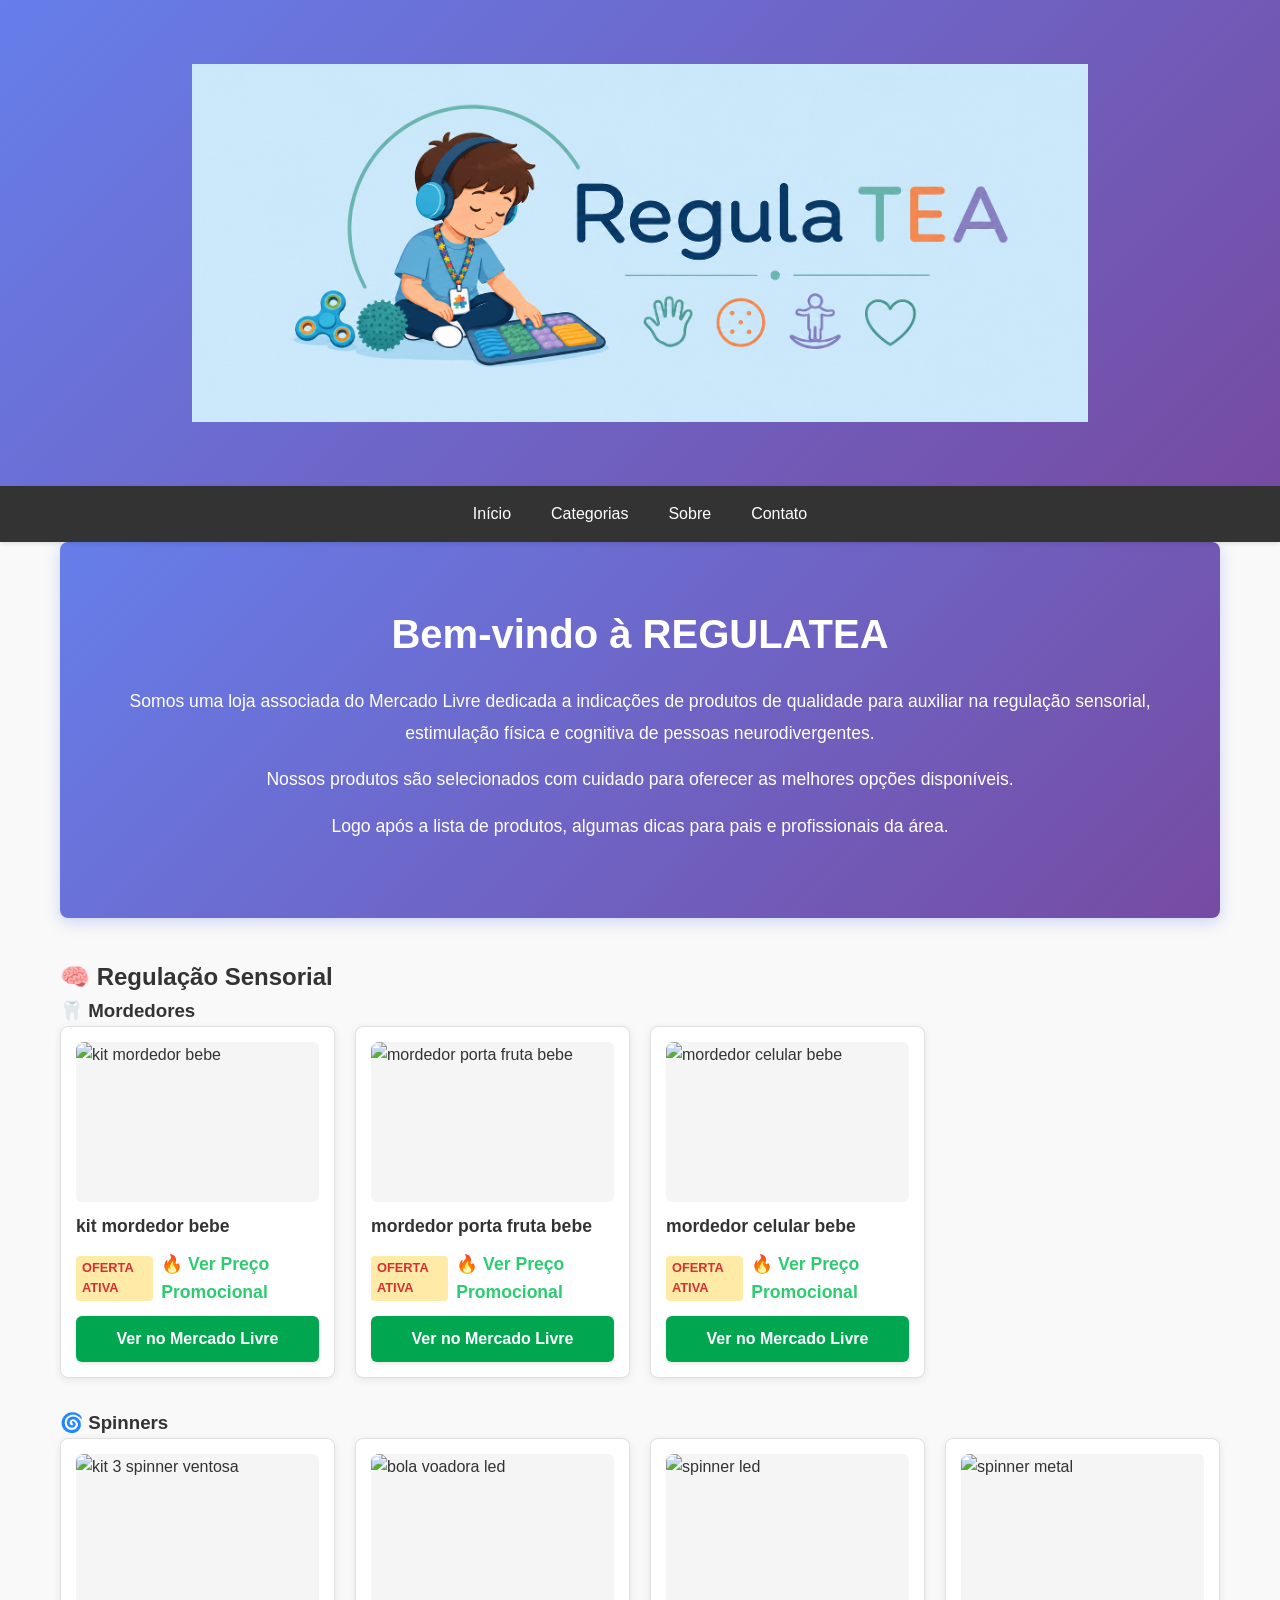
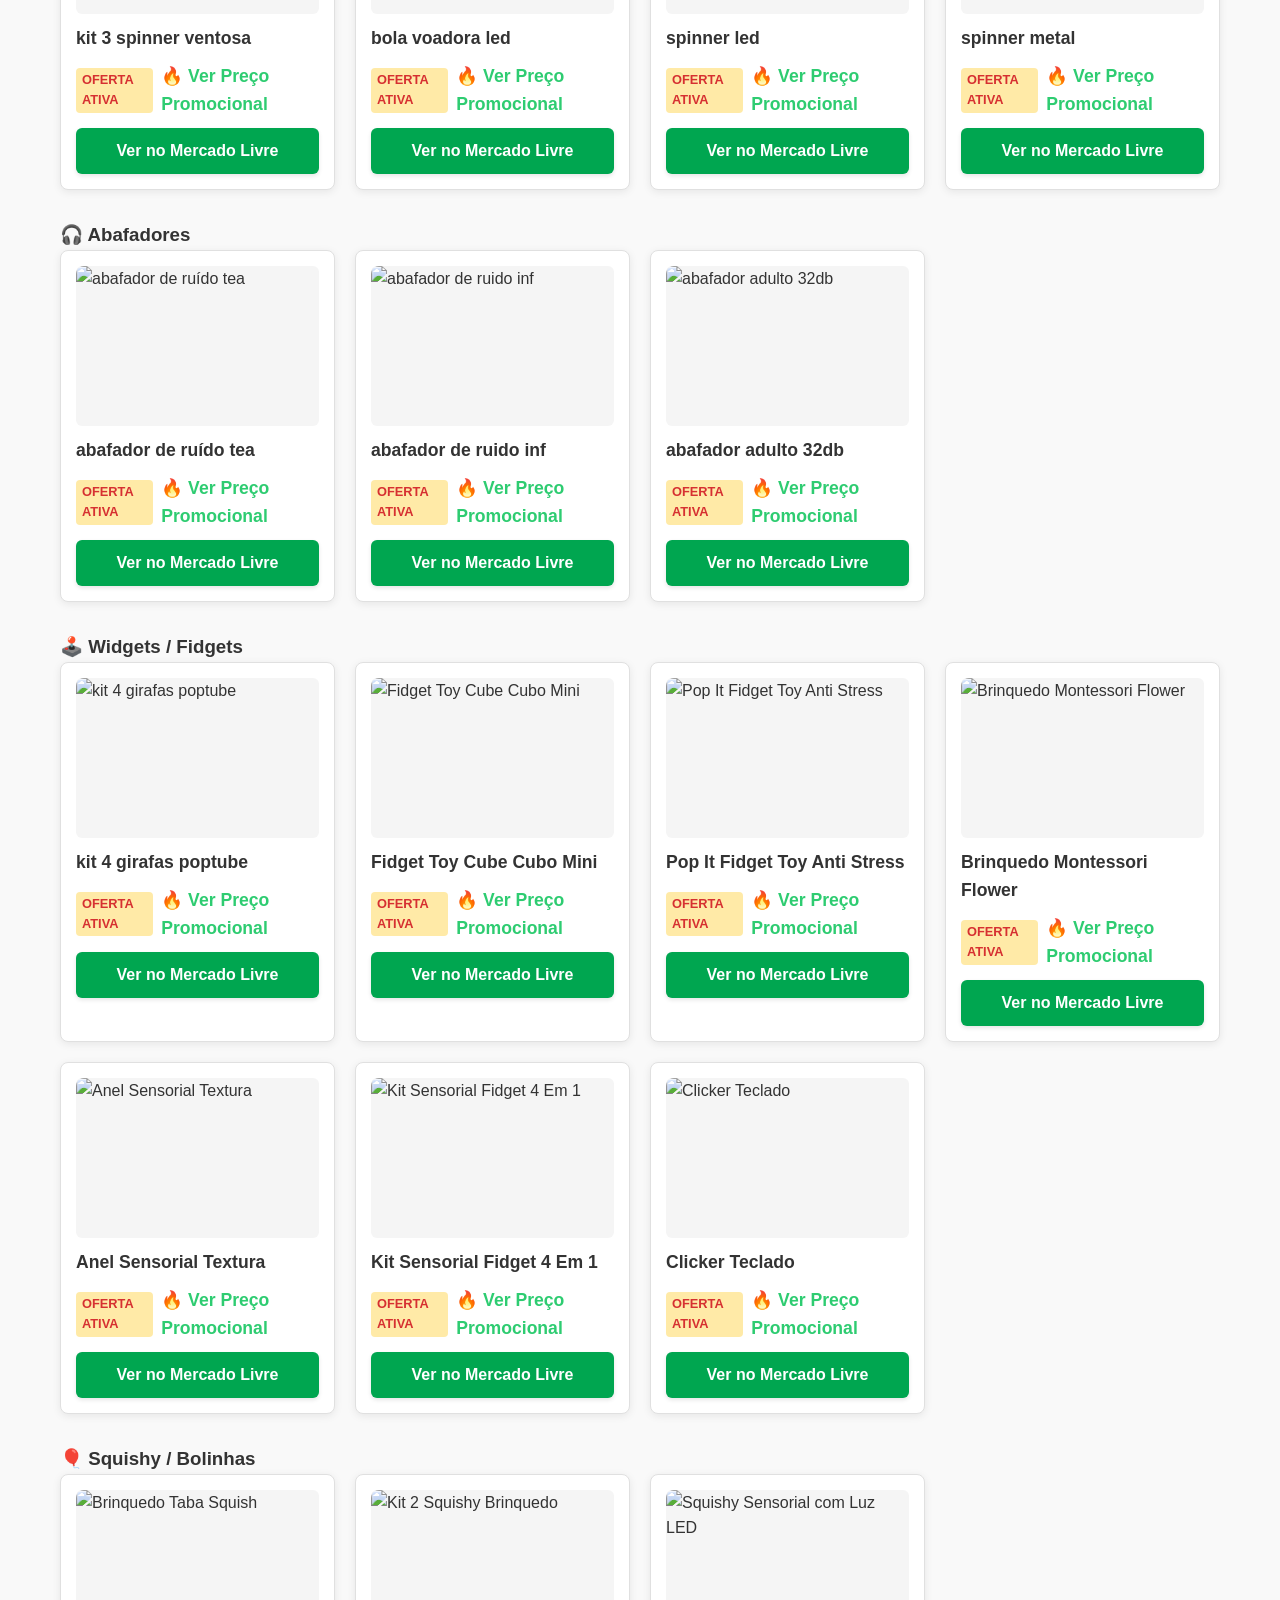
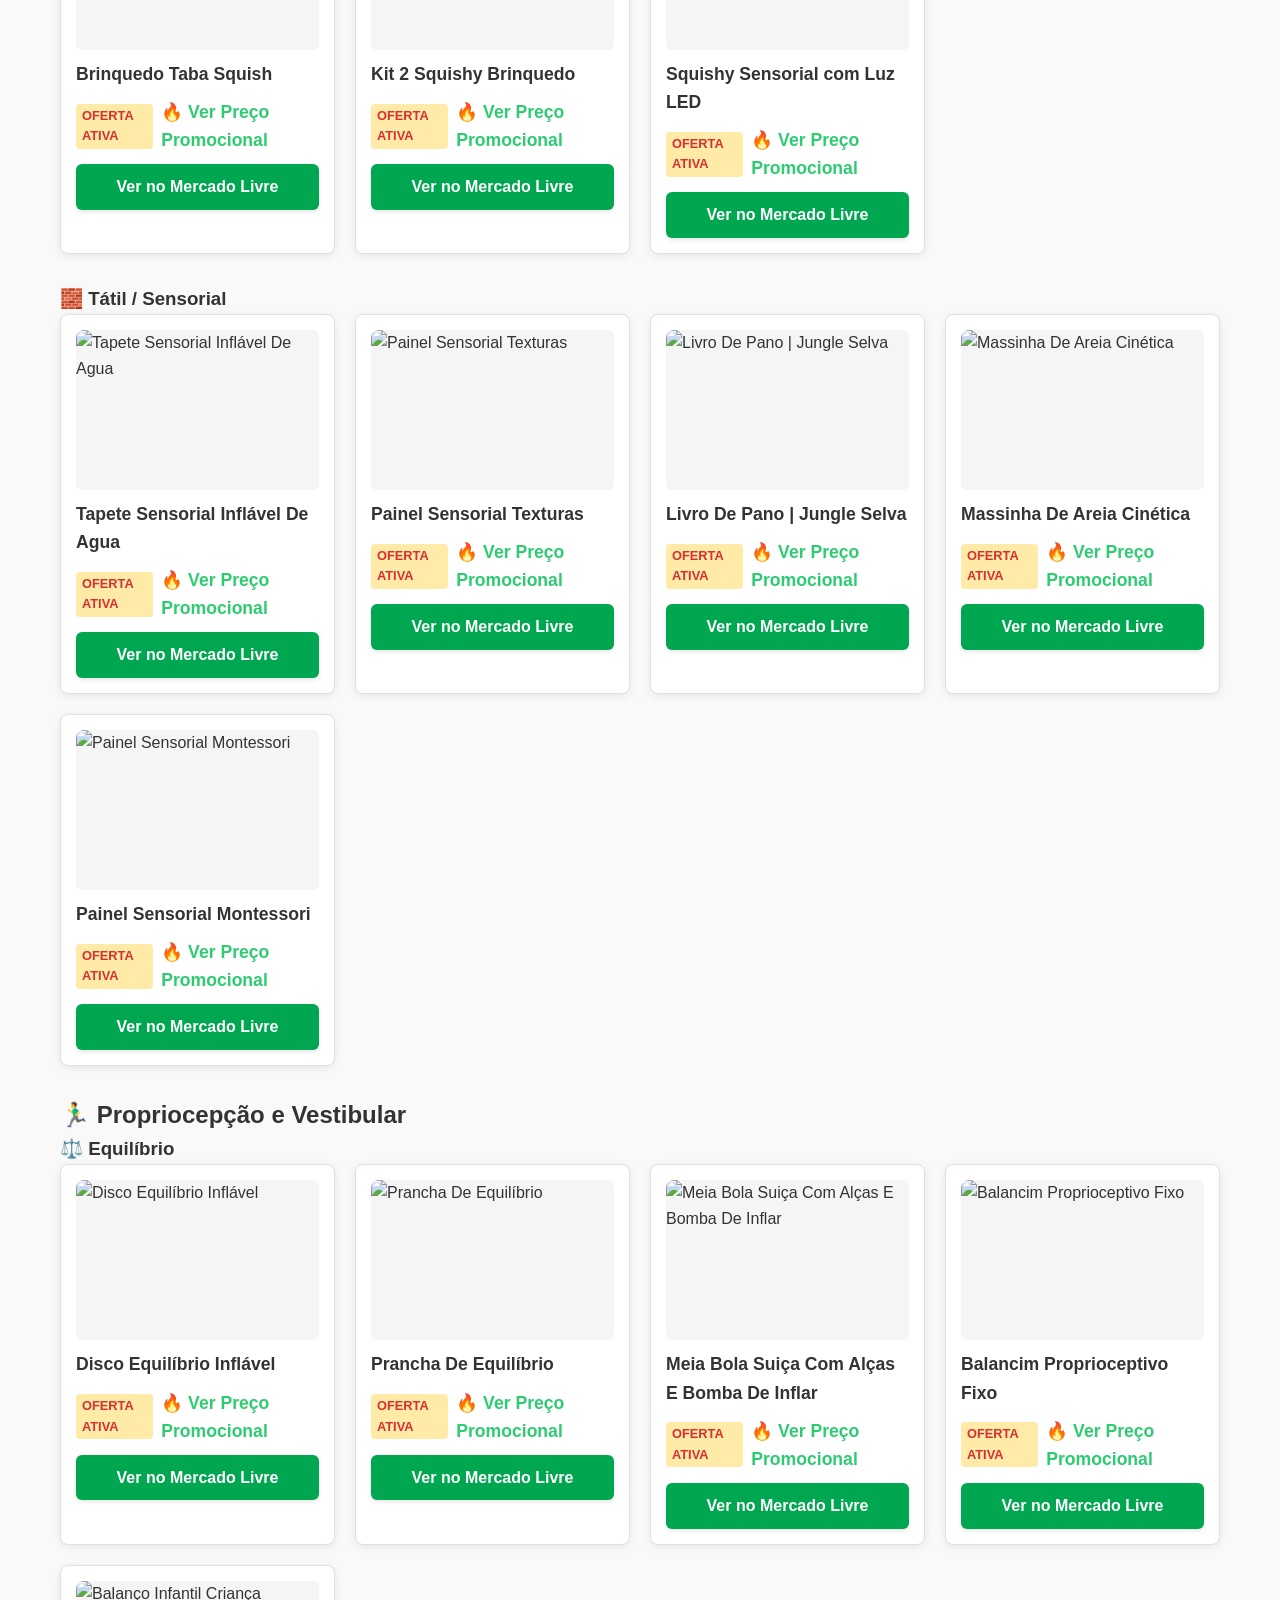
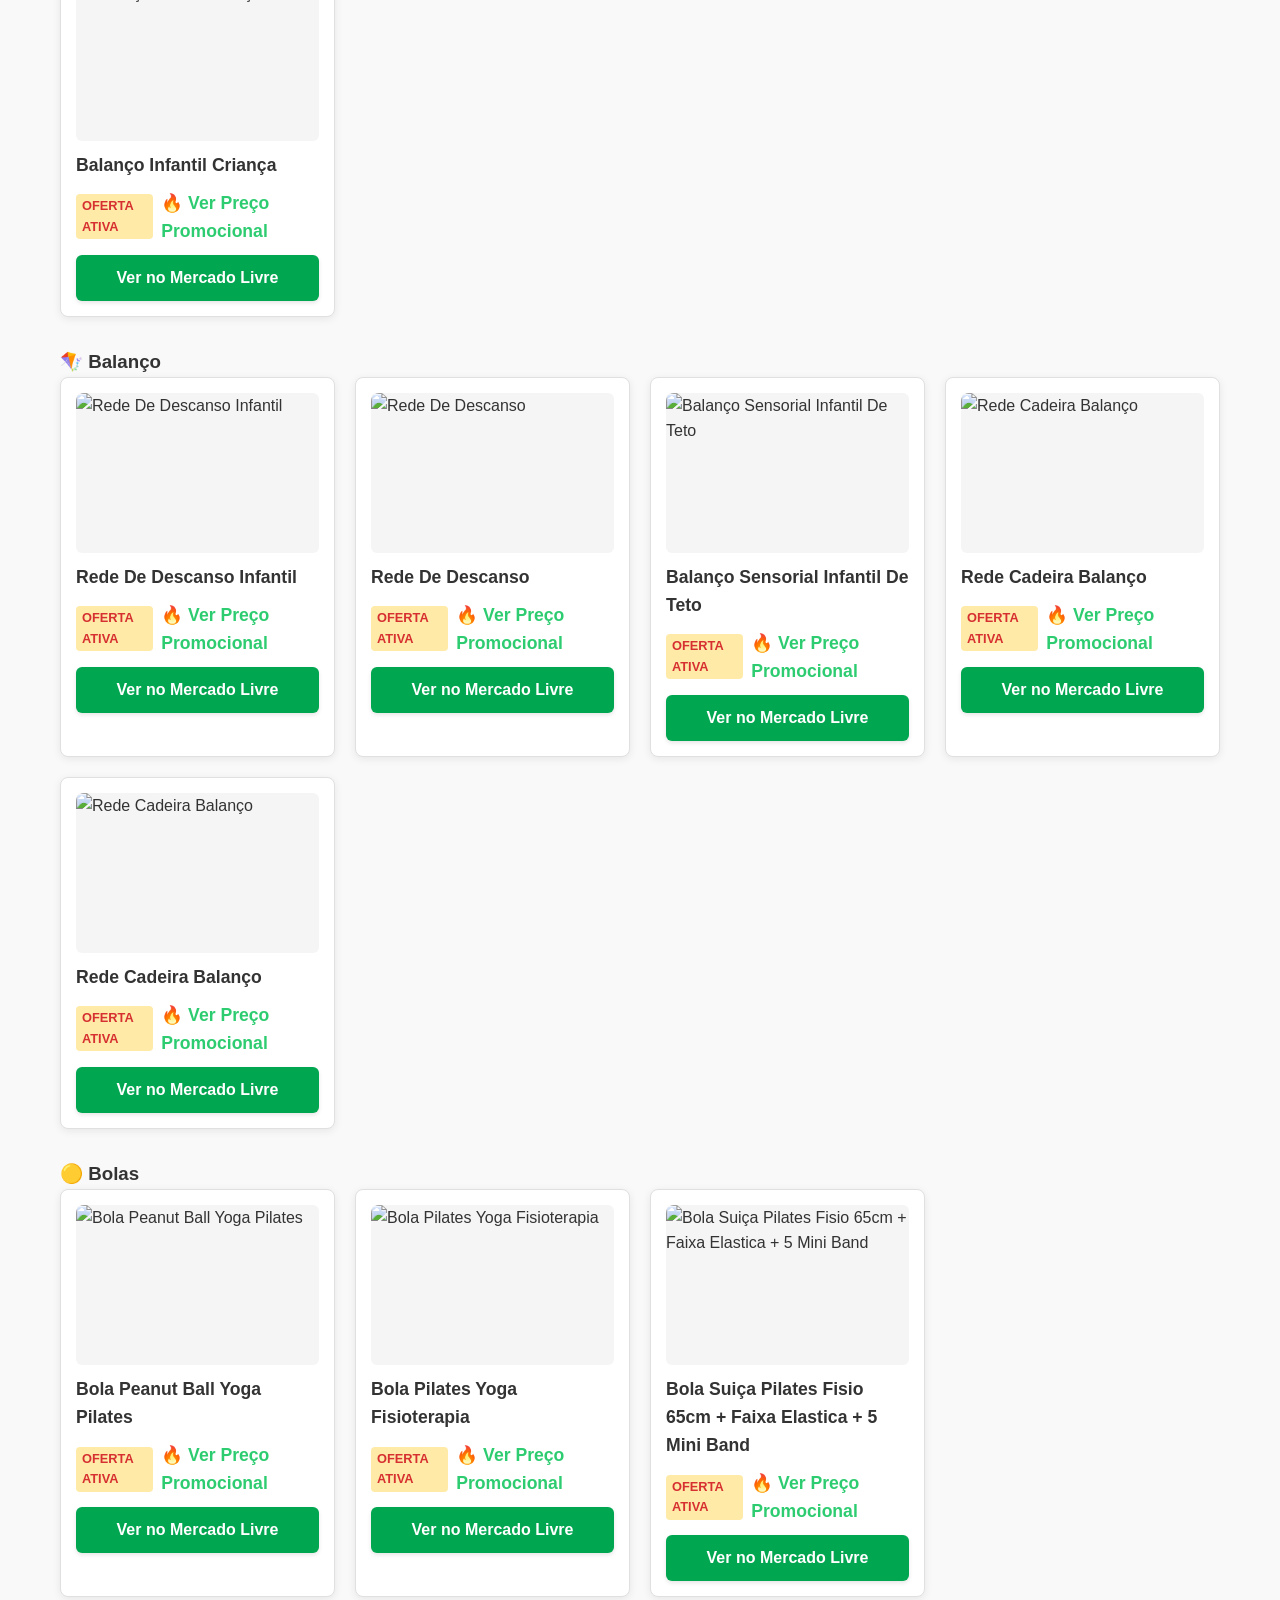
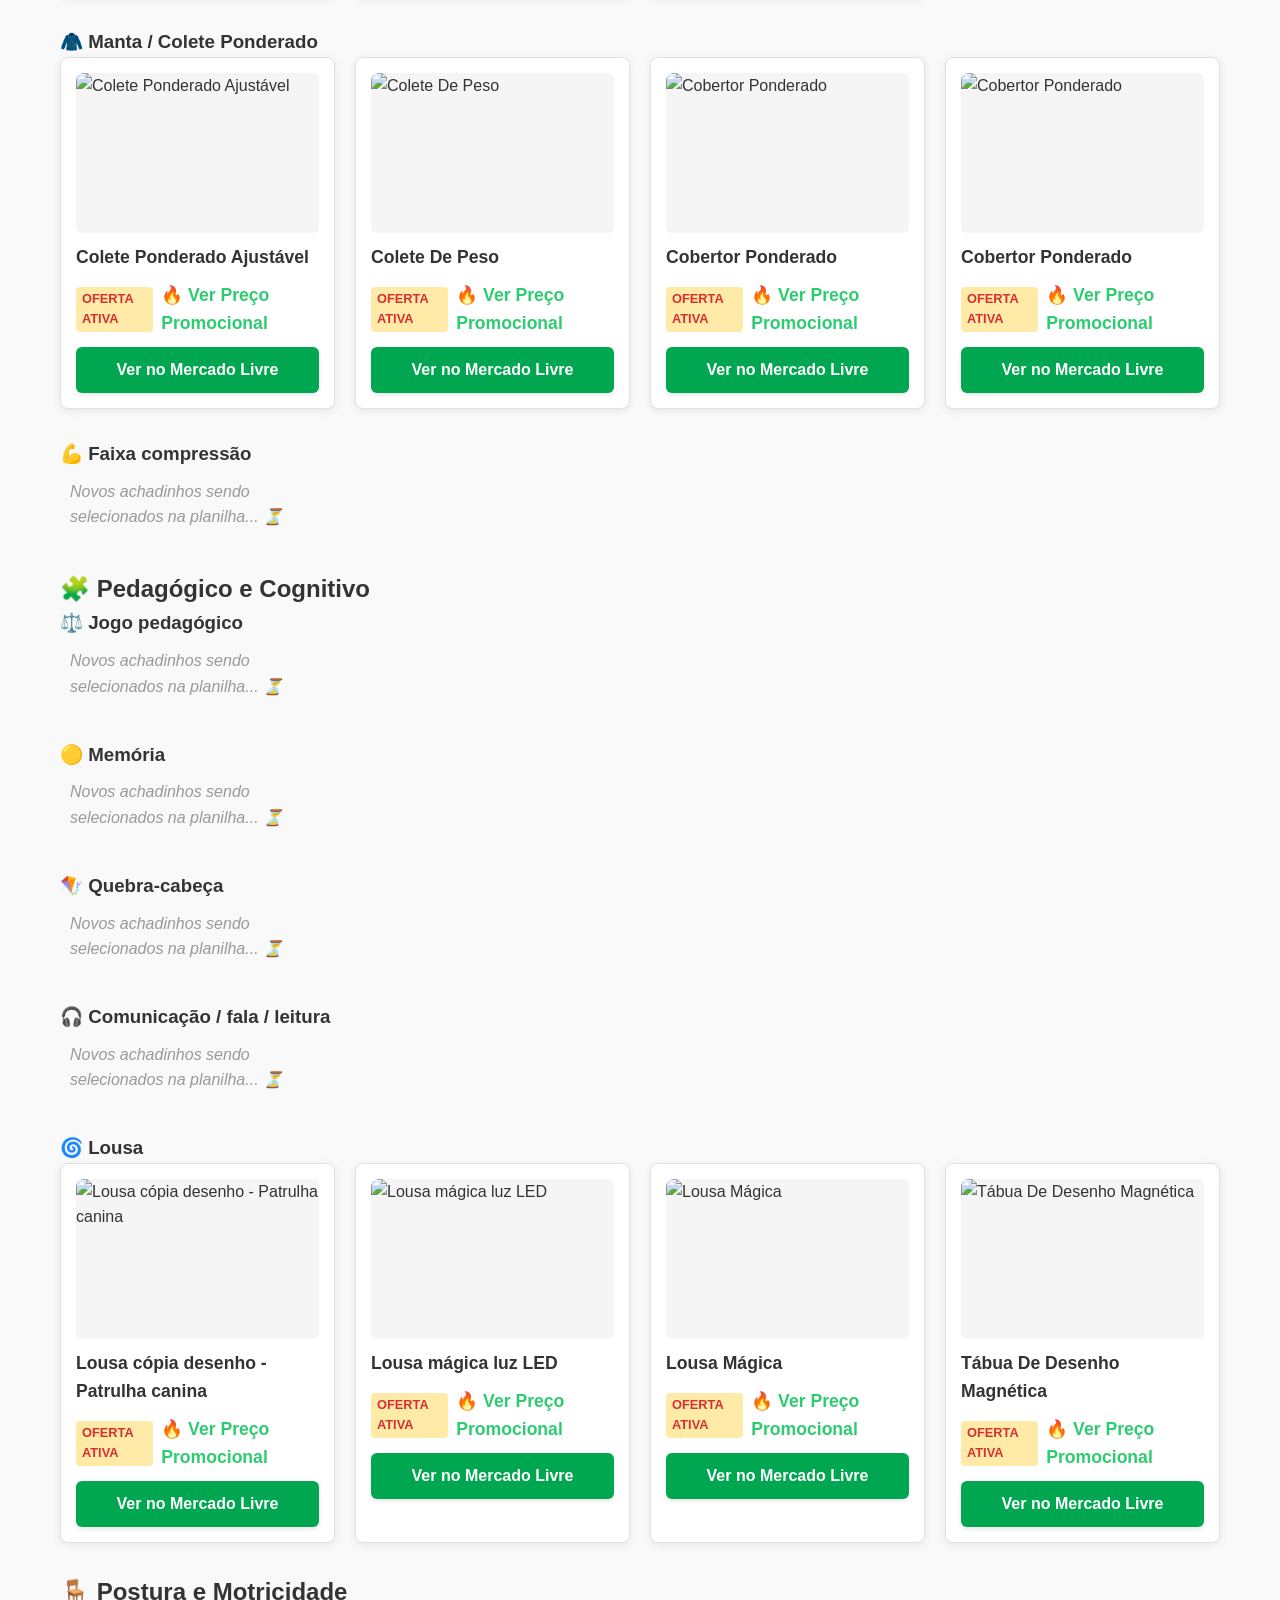
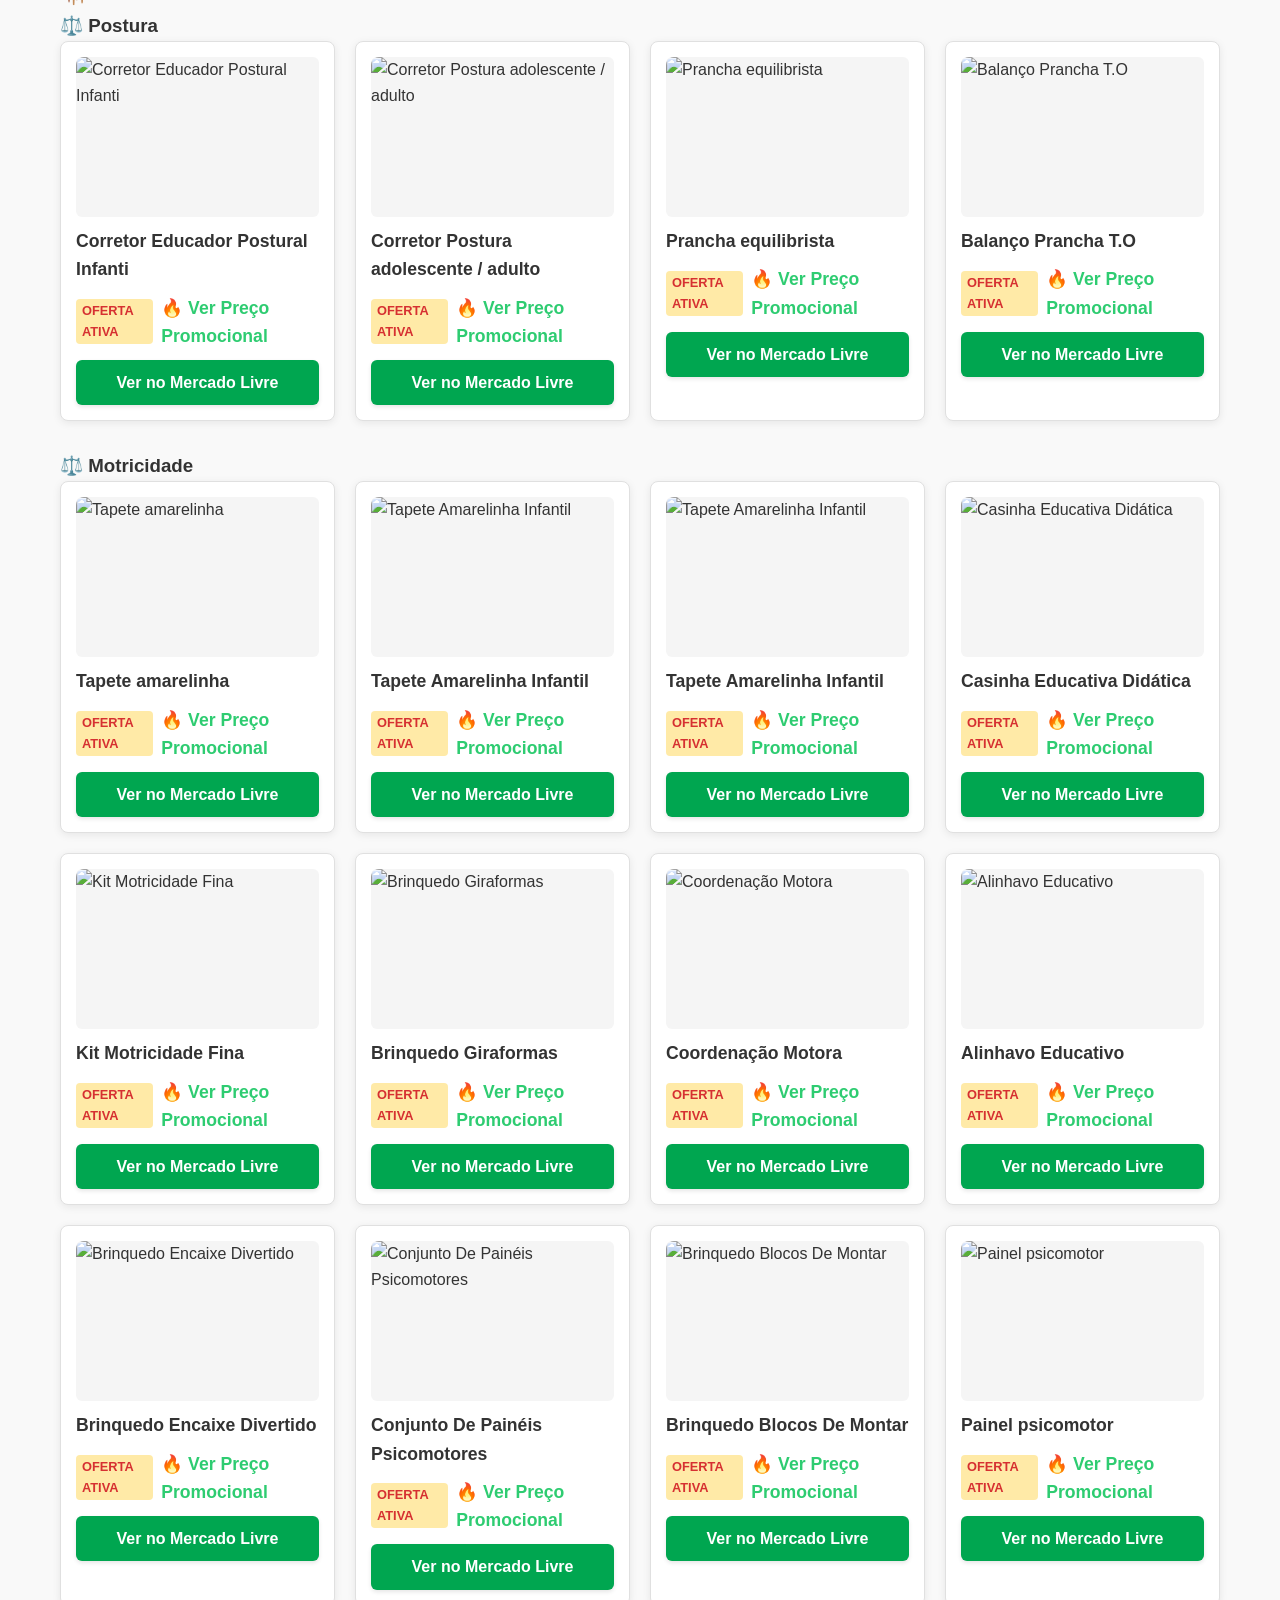
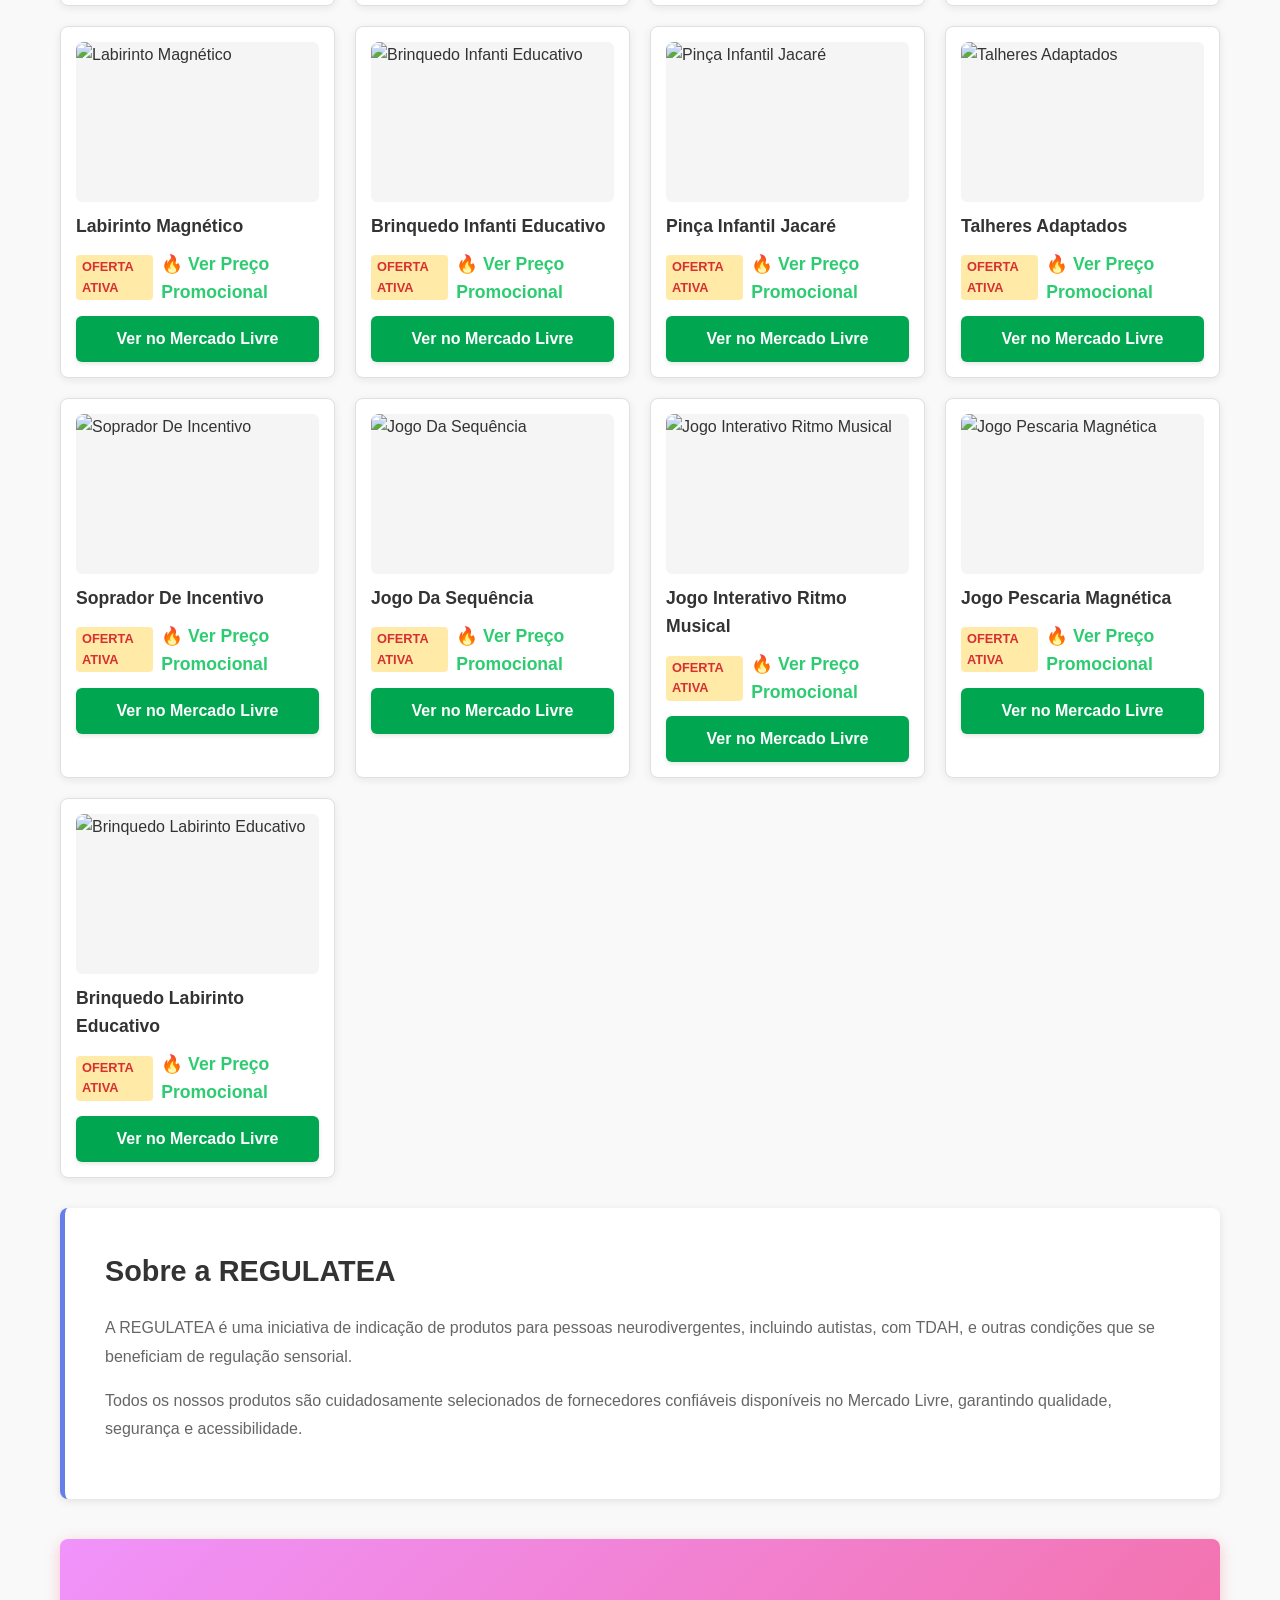
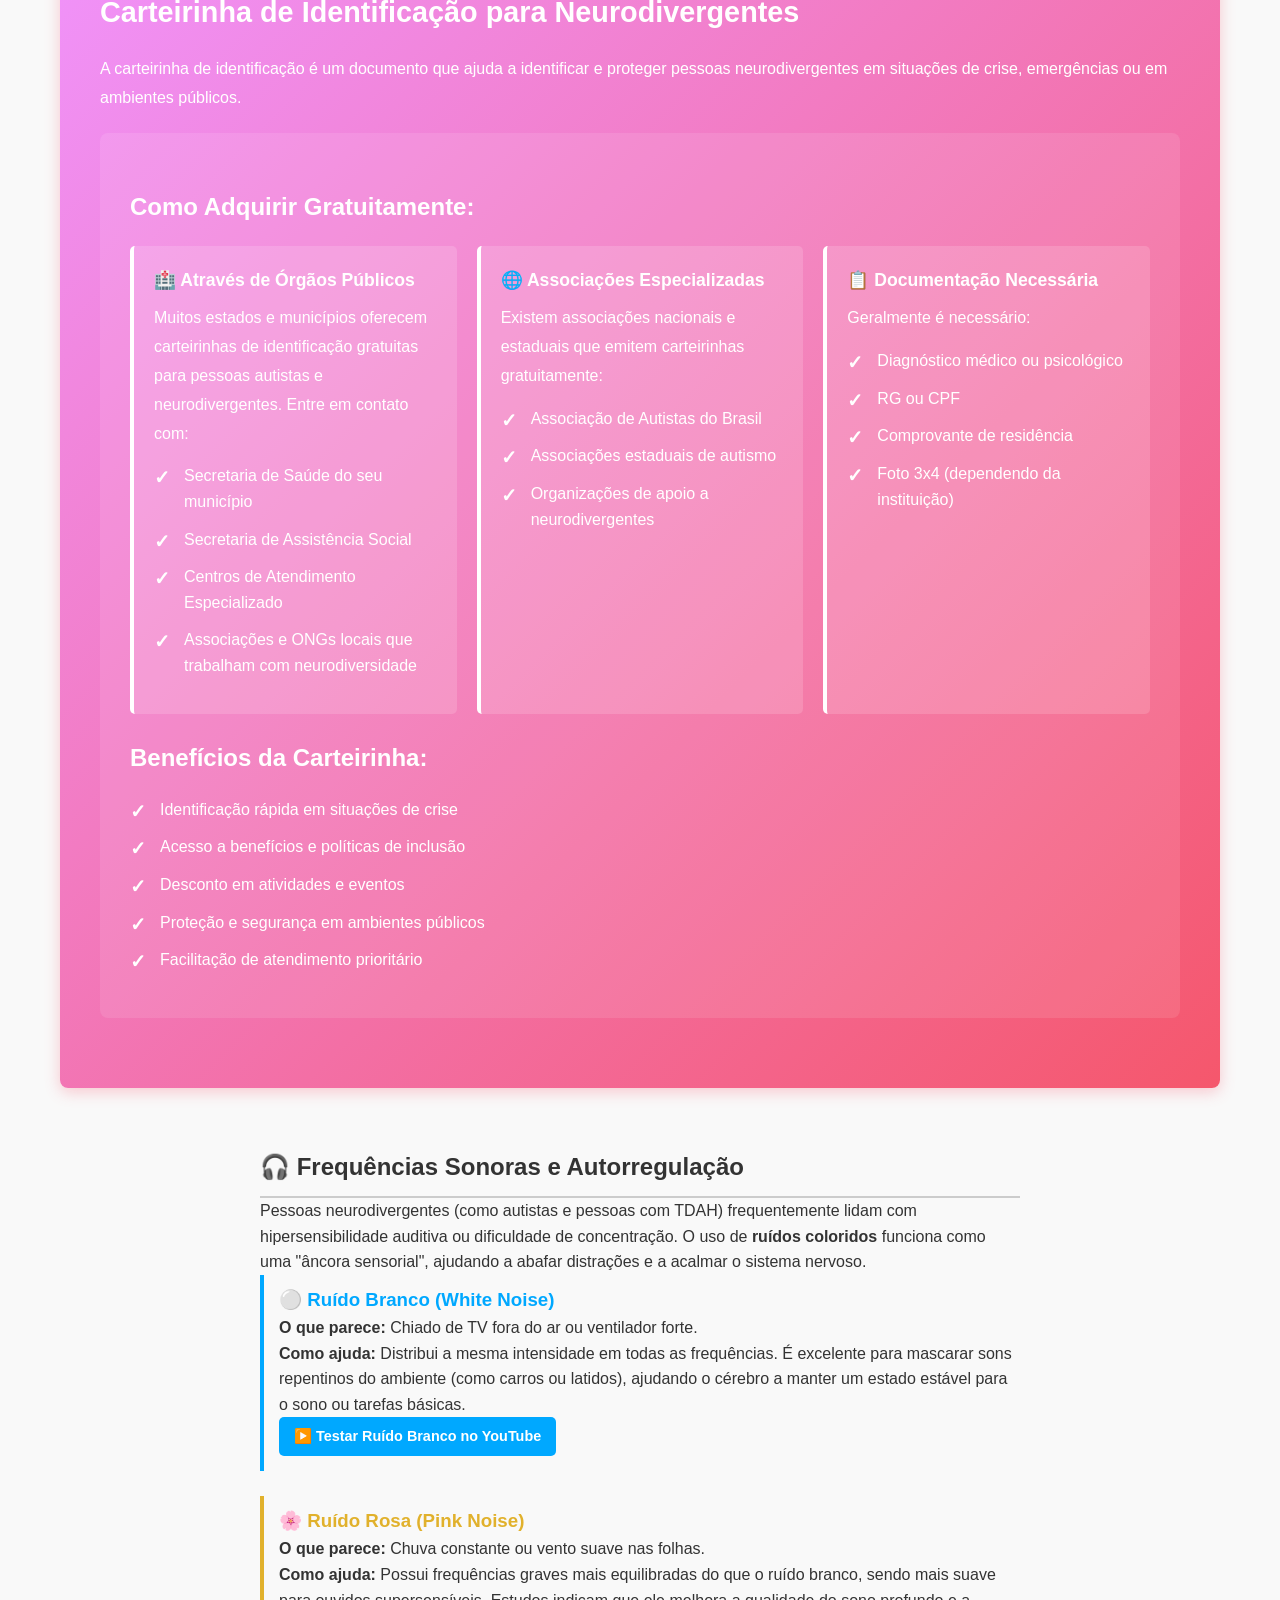
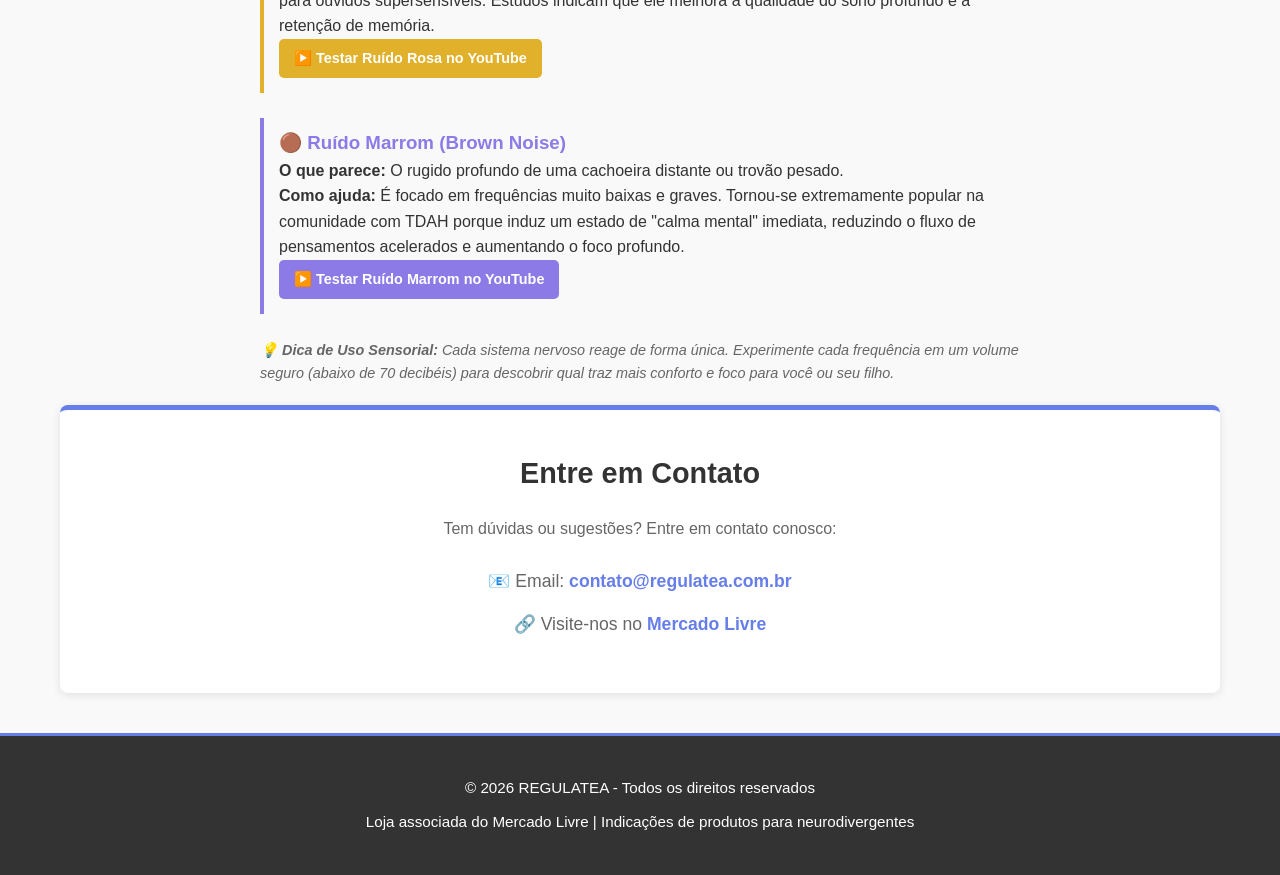
==== commit 7165e428: "Update index.html" ====
--- a/index.html
+++ b/index.html
@@ -43,7 +43,7 @@
         <li><a href="#sub-bolas">🟡 Bolas</a></li>
         <li><a href="#sub-ponderado">🧥 Manta / Colete Ponderado</a></li>
         <li><a href="#sub-faixas">💪 Faixa compressão</a></li>
-        <li><a href="#sub-protetor">🎧 Protetor cabeça</a></li>
+        <li><a href="#sub-protetor">🎧 Protetor de cabeça</a></li>
 
         <li role="separator" class="divider" style="border-top: 1px solid #eee; margin: 5px 0;"></li>
 
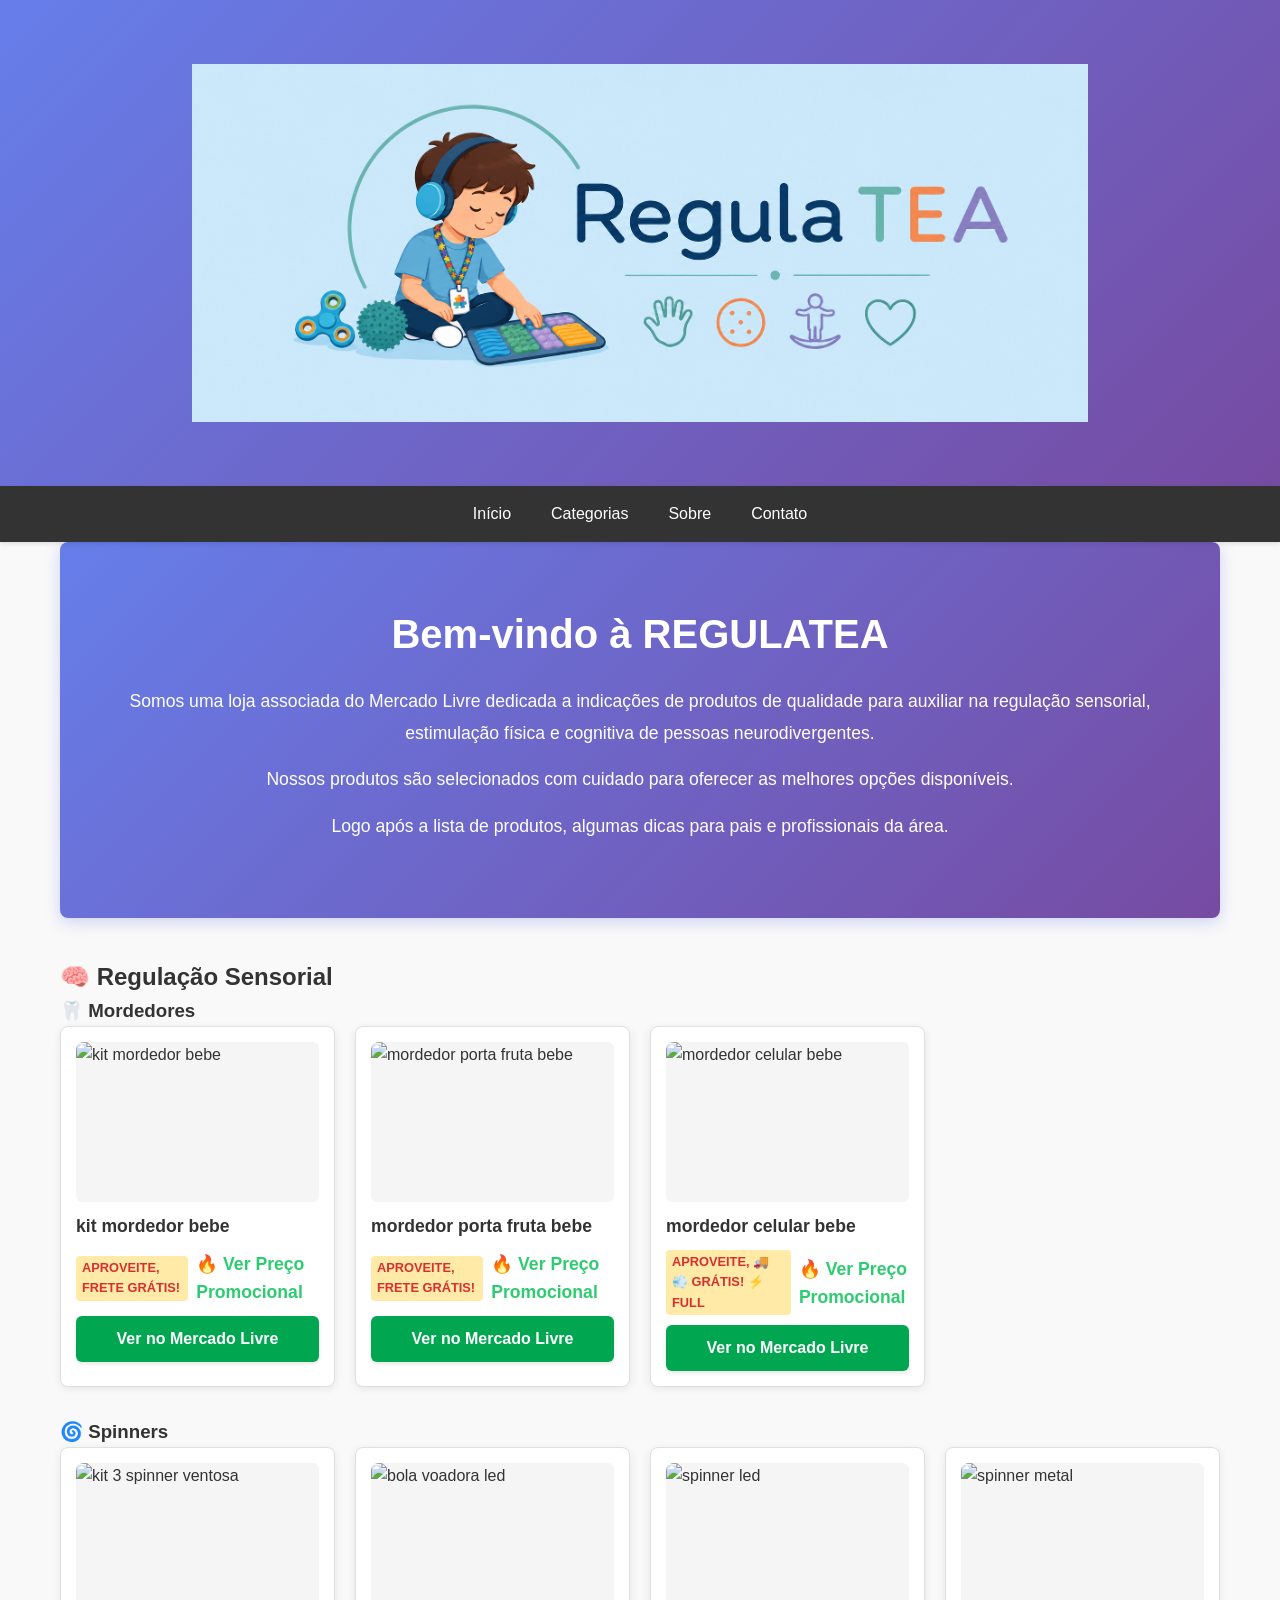
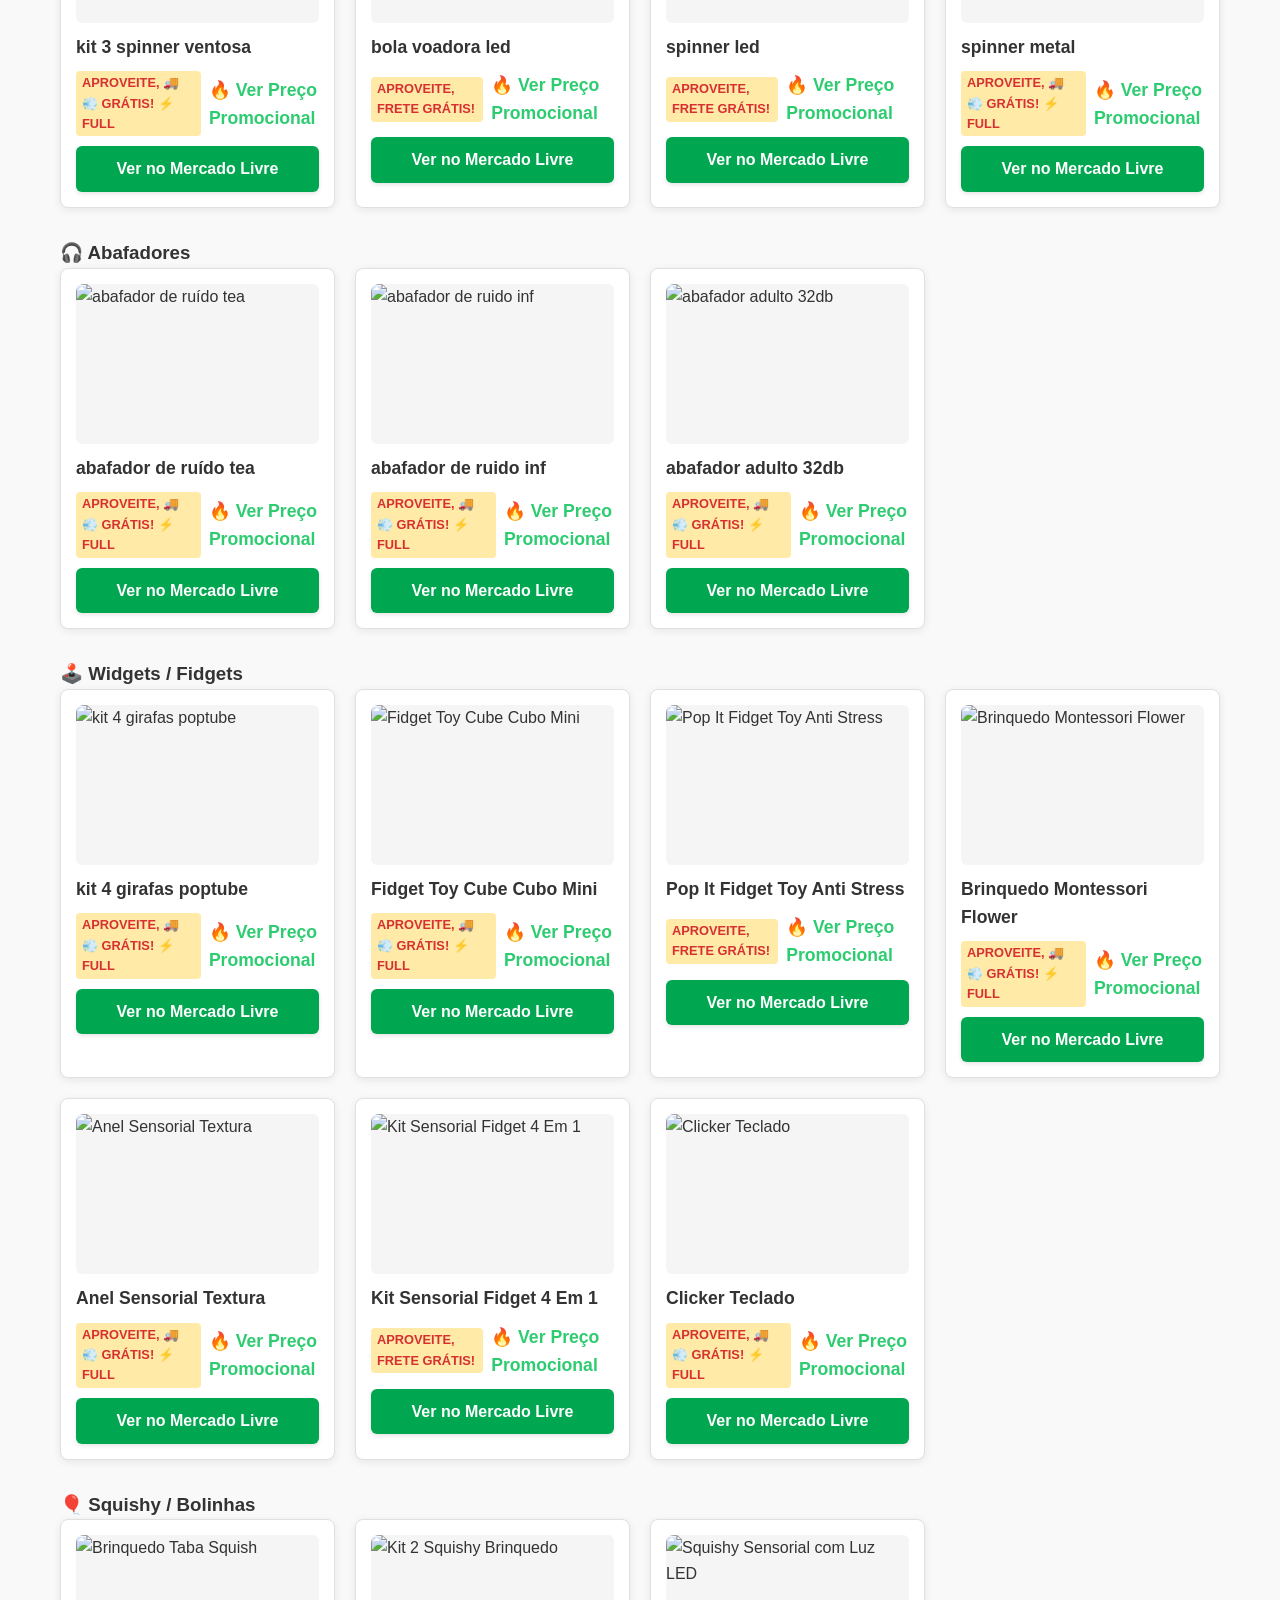
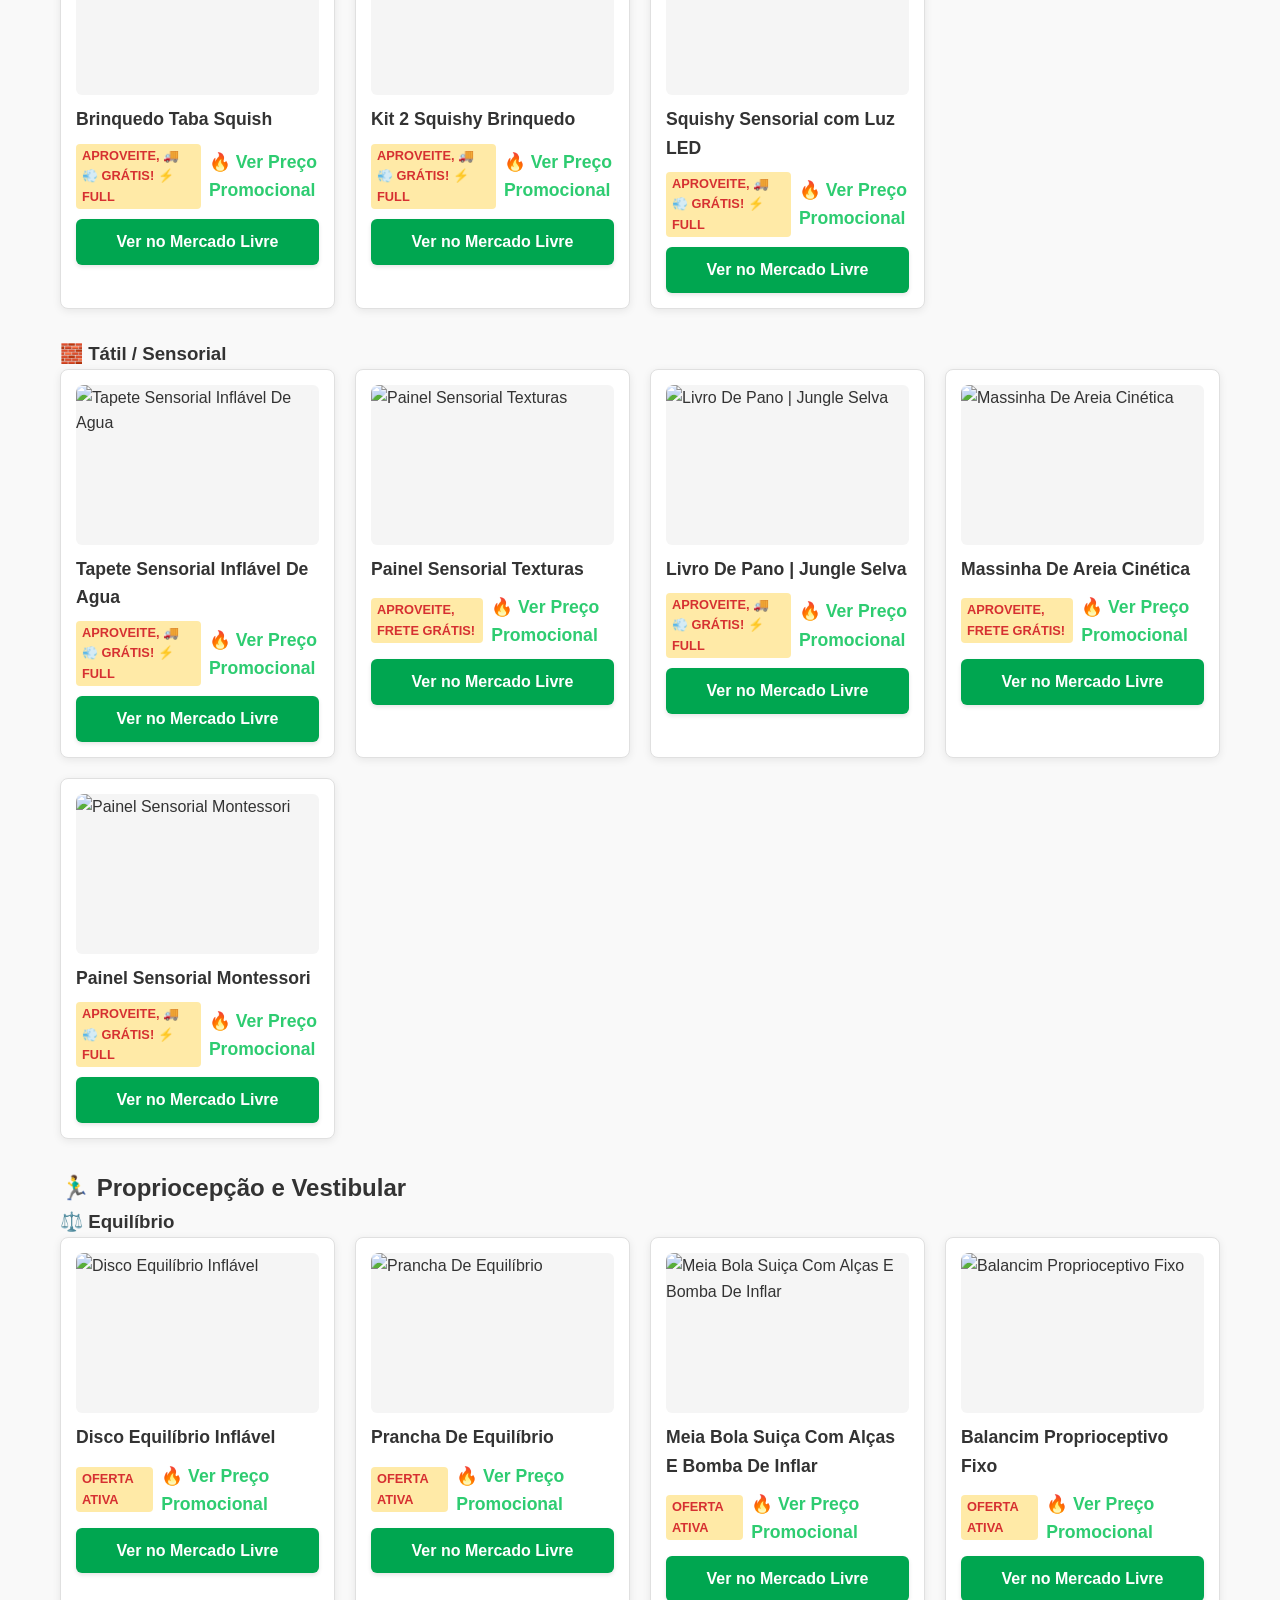
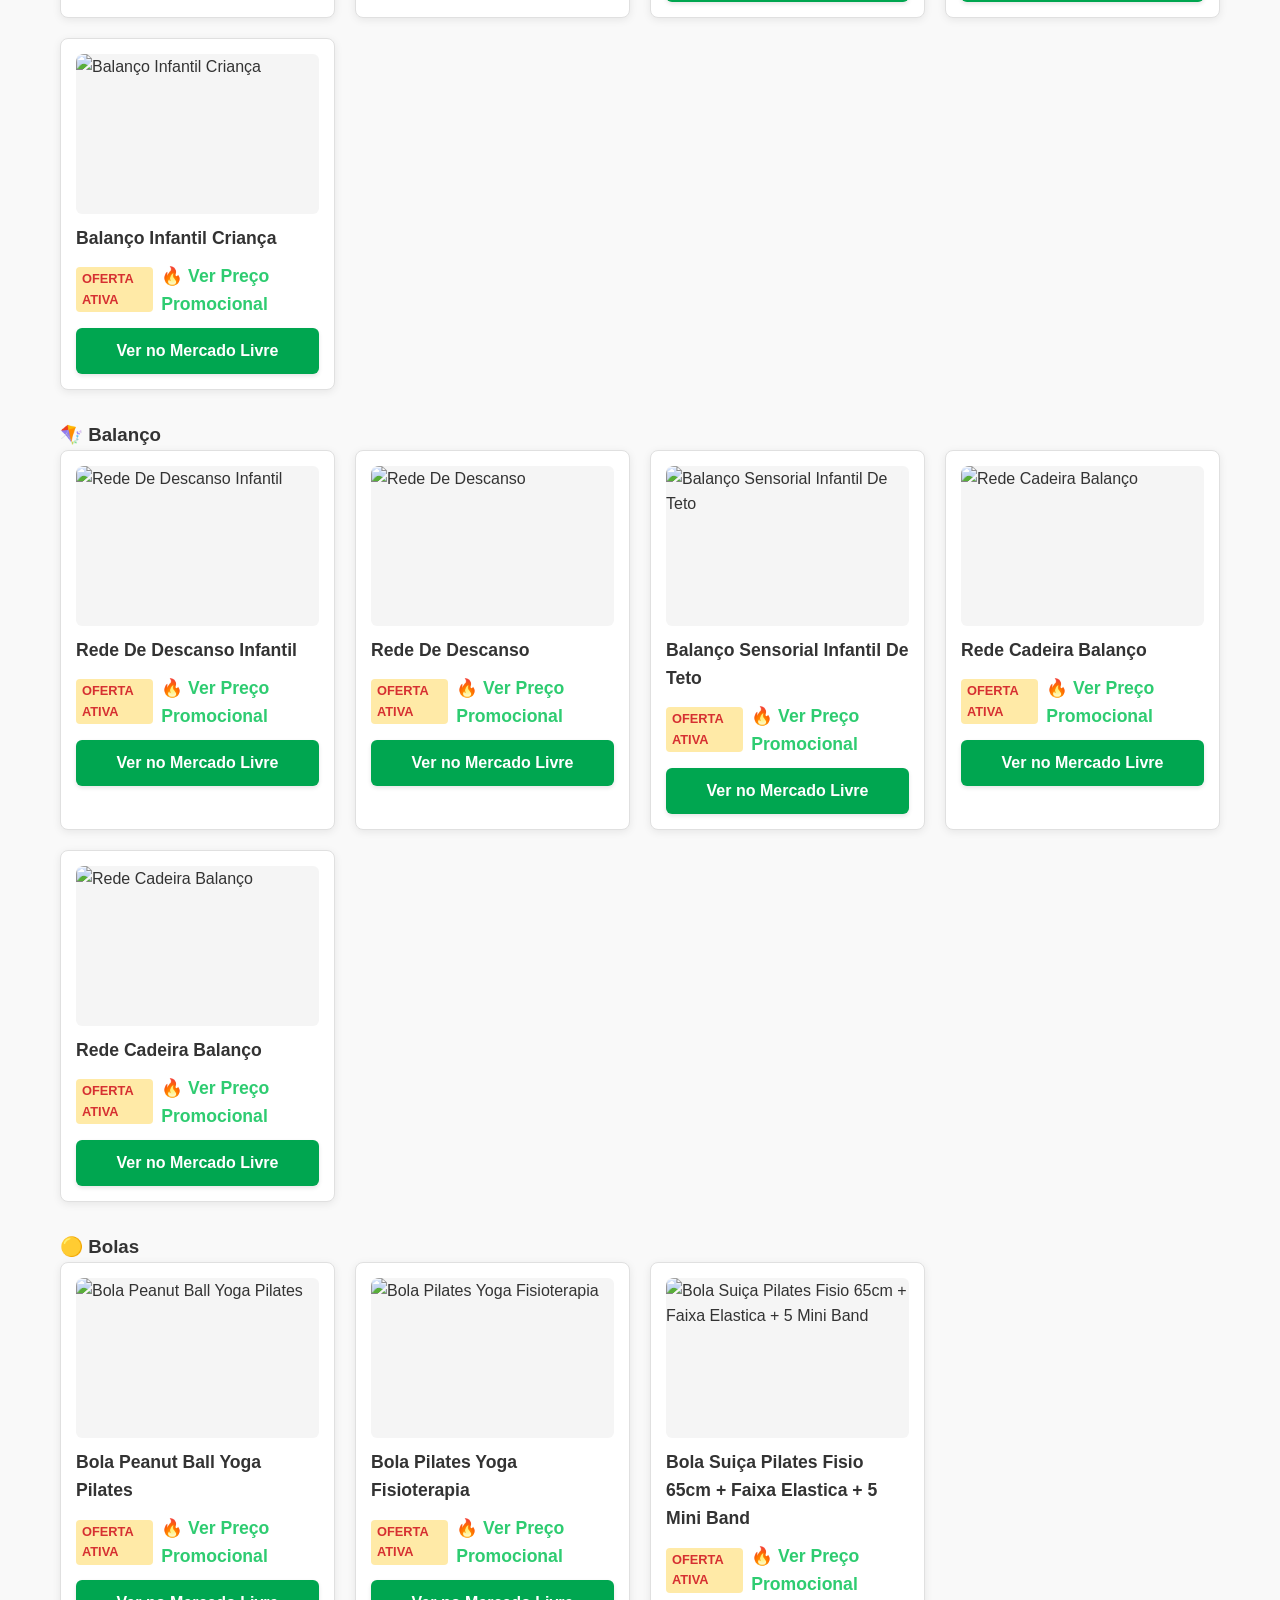
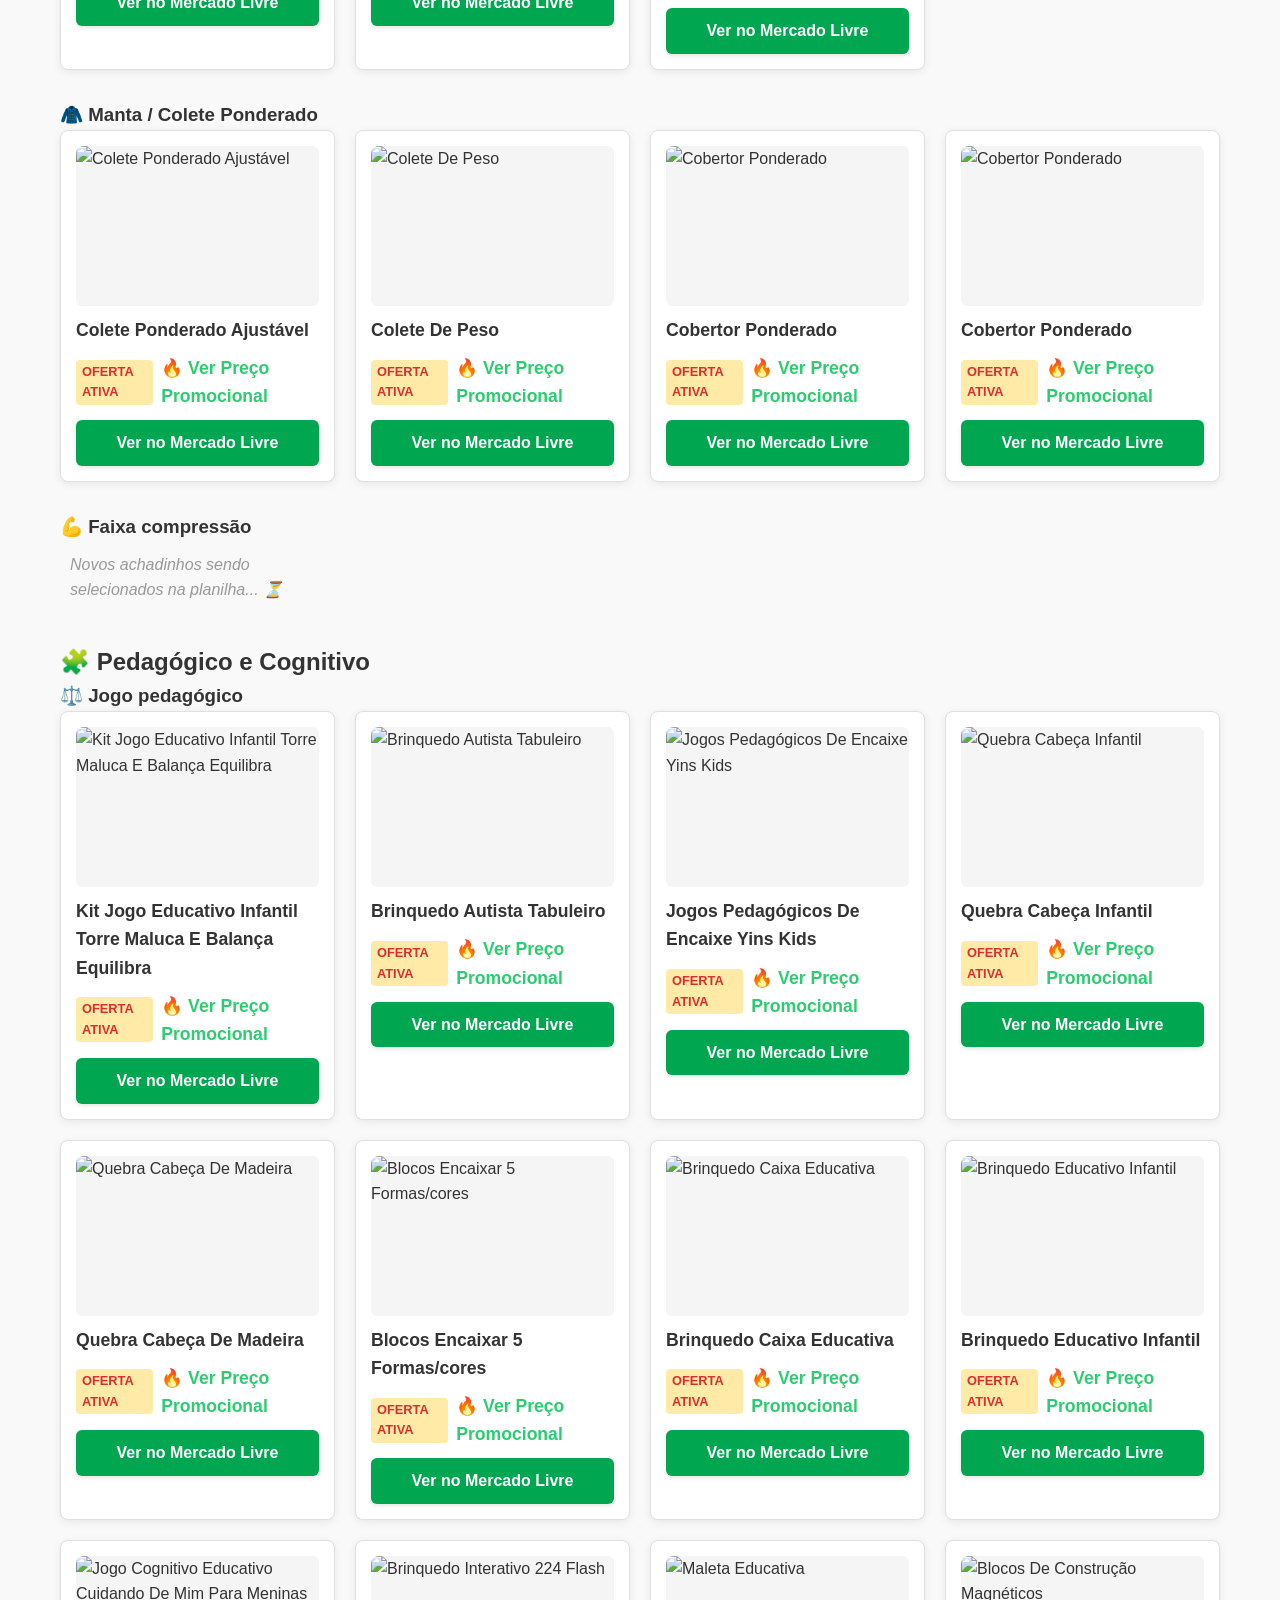
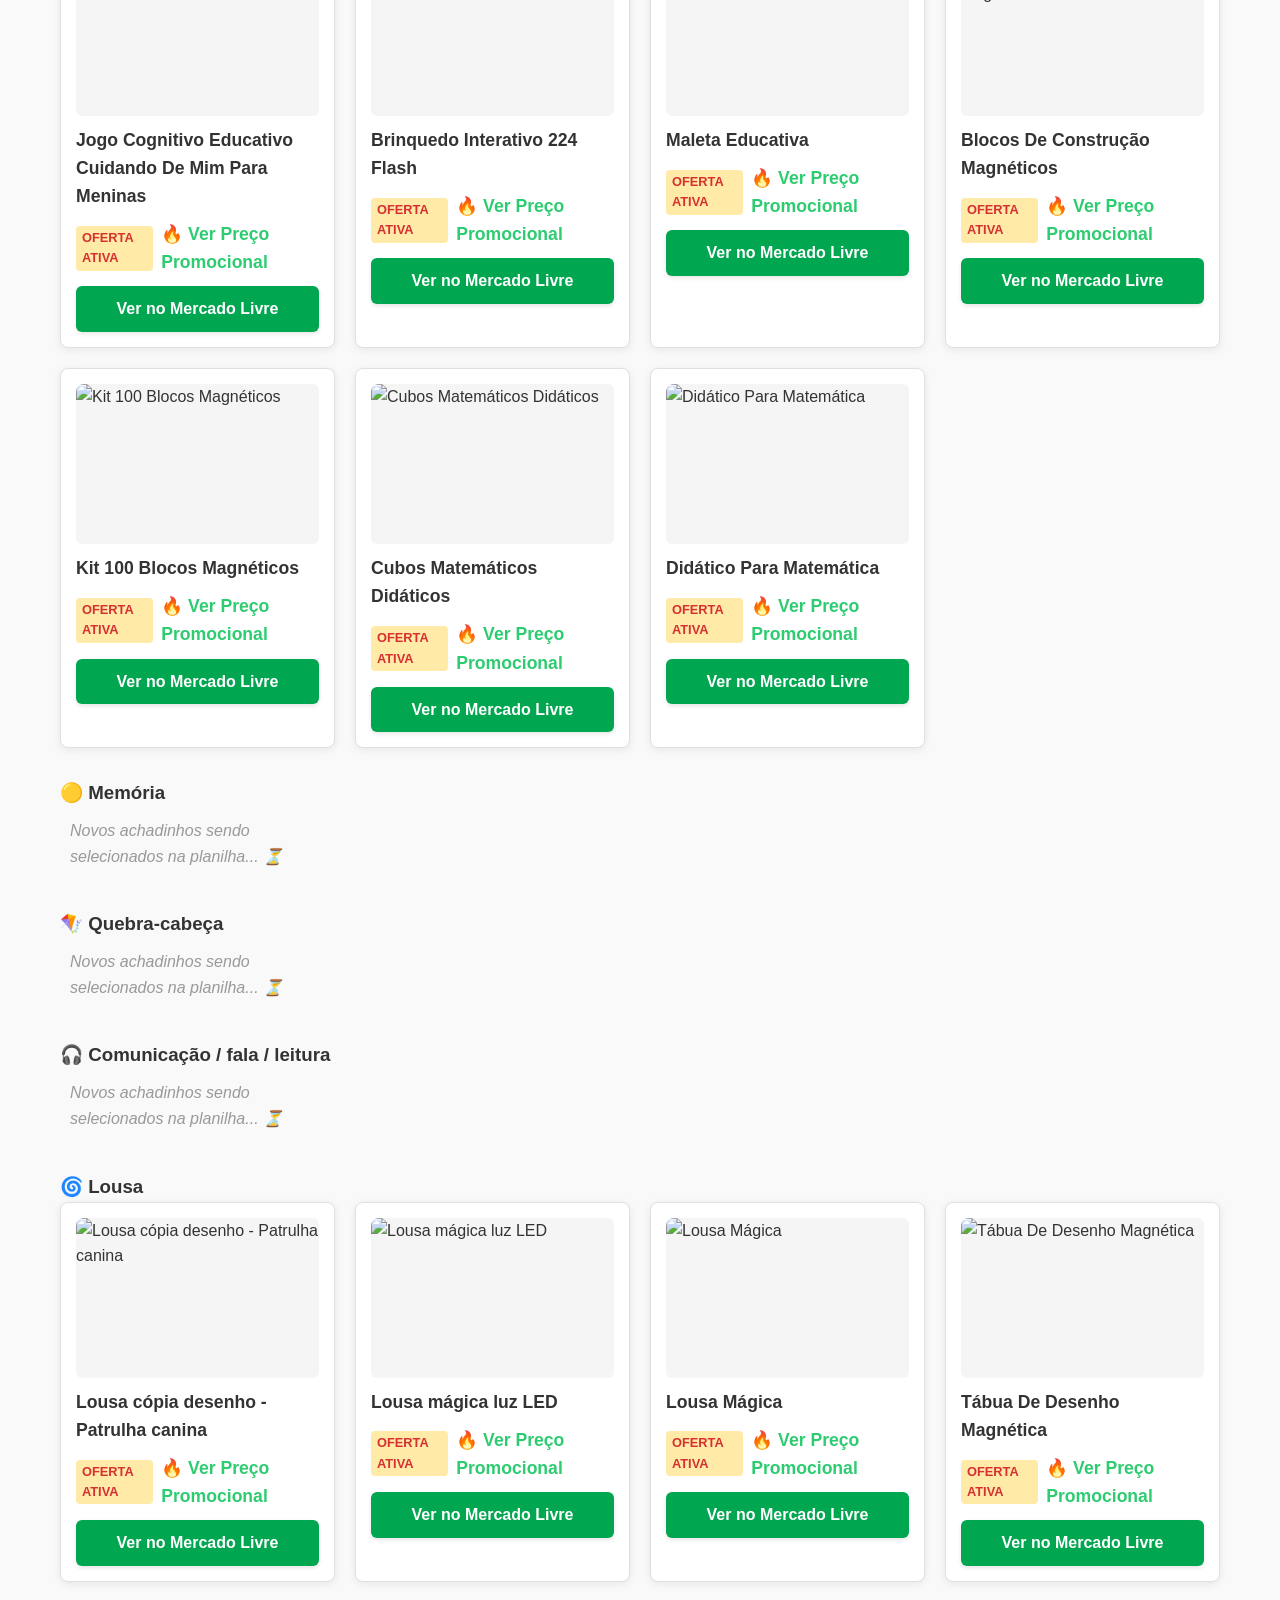
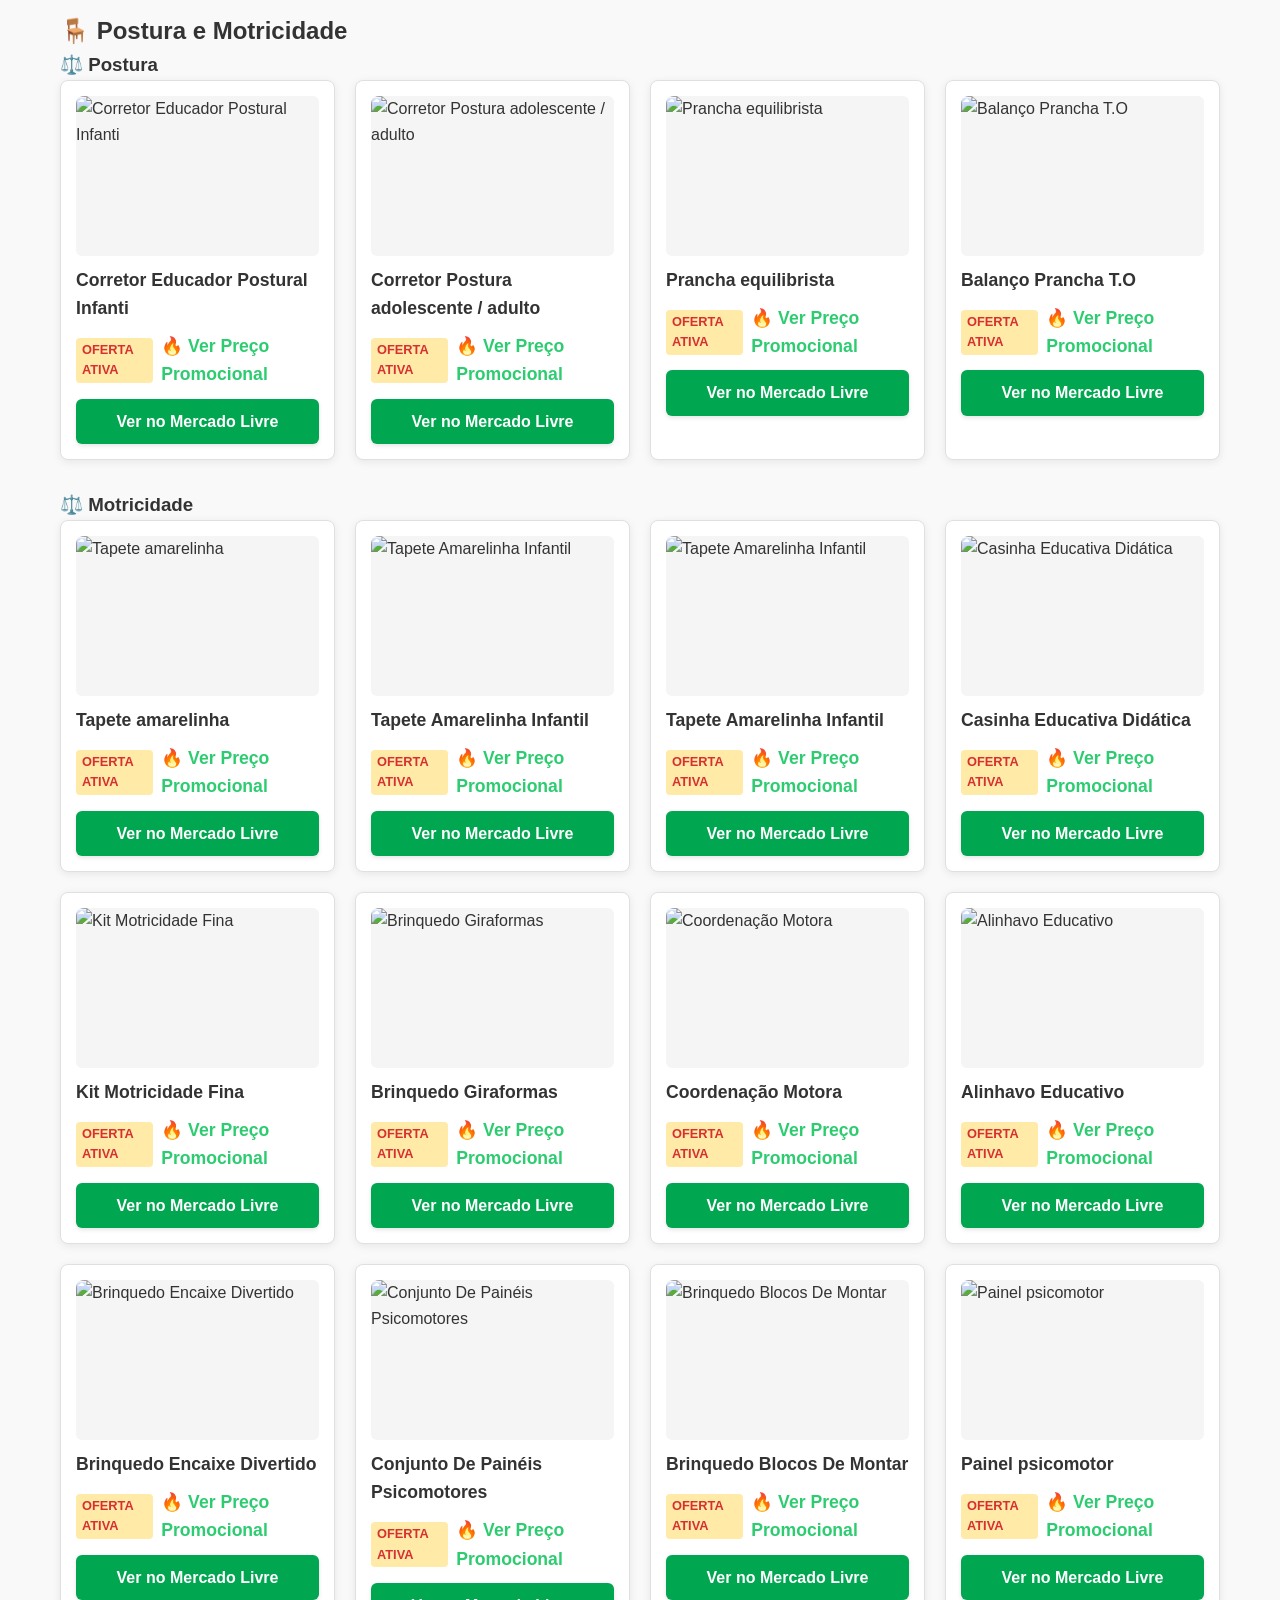
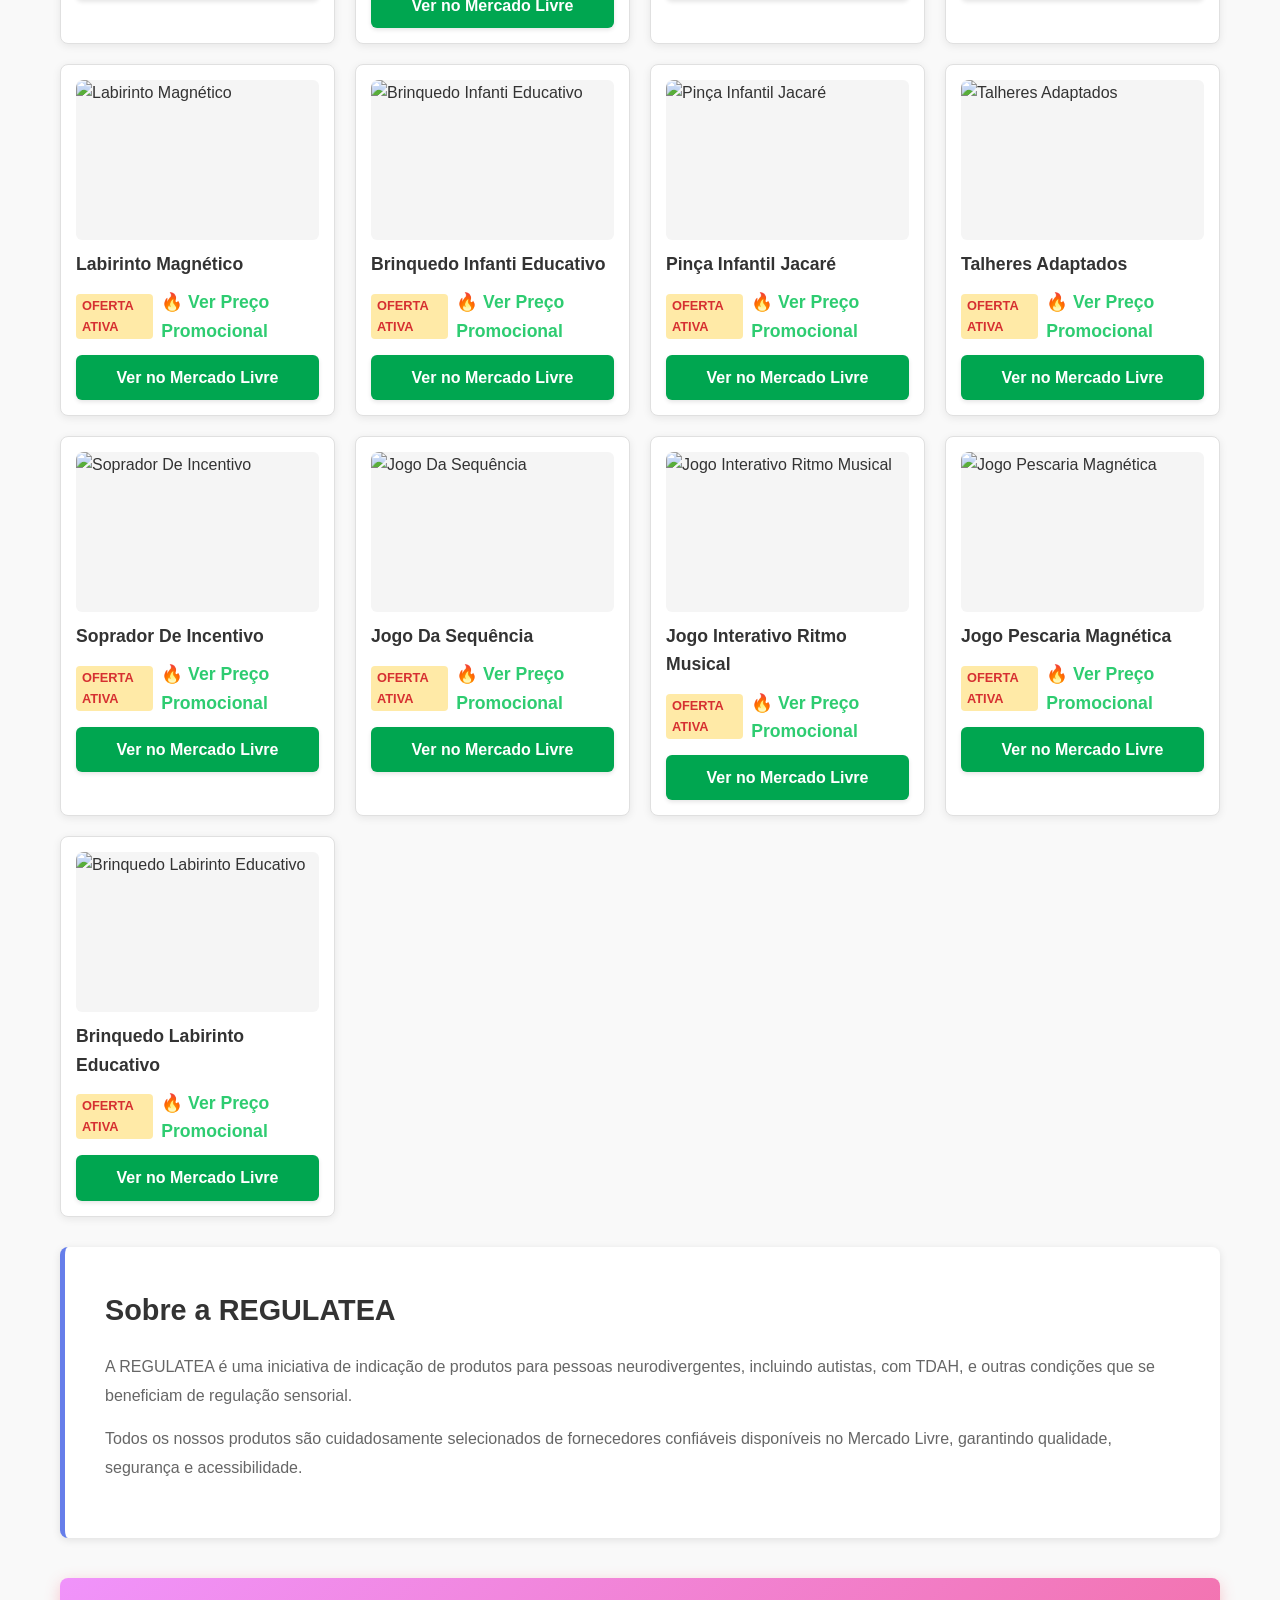
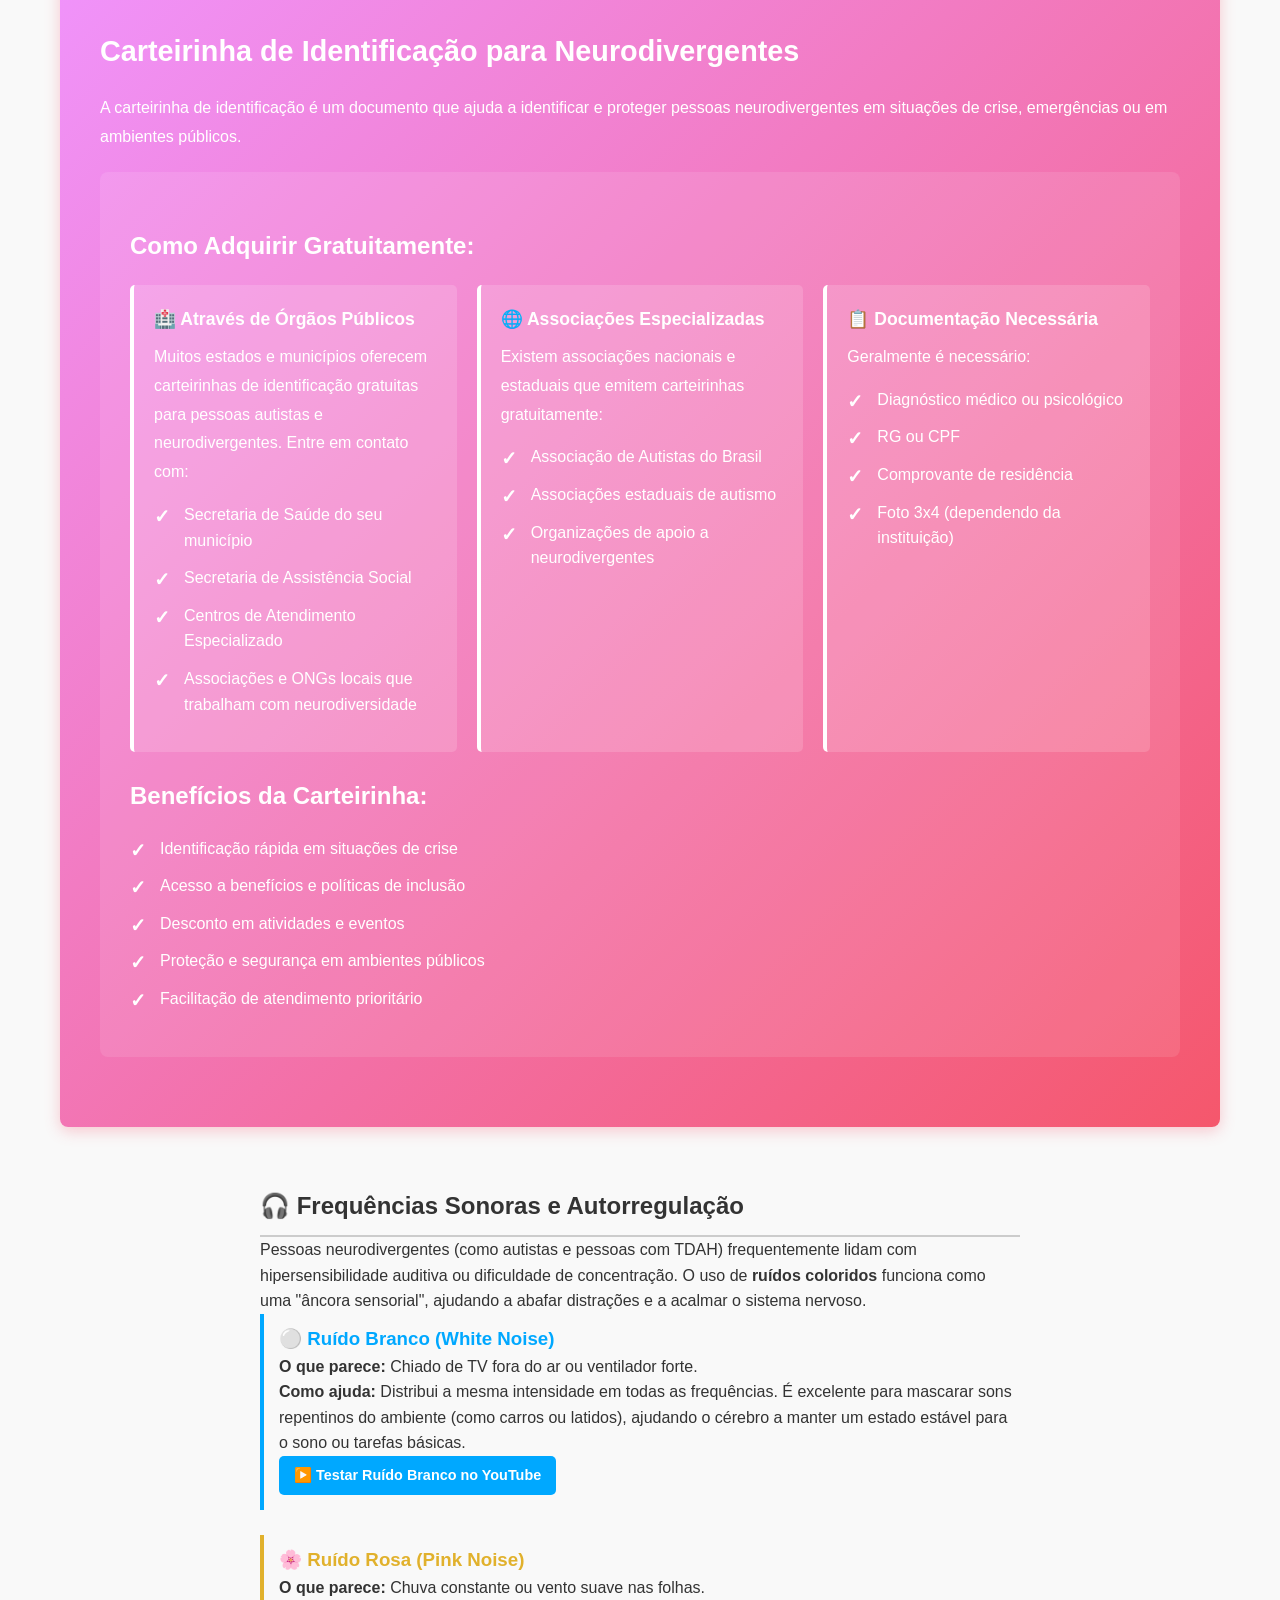
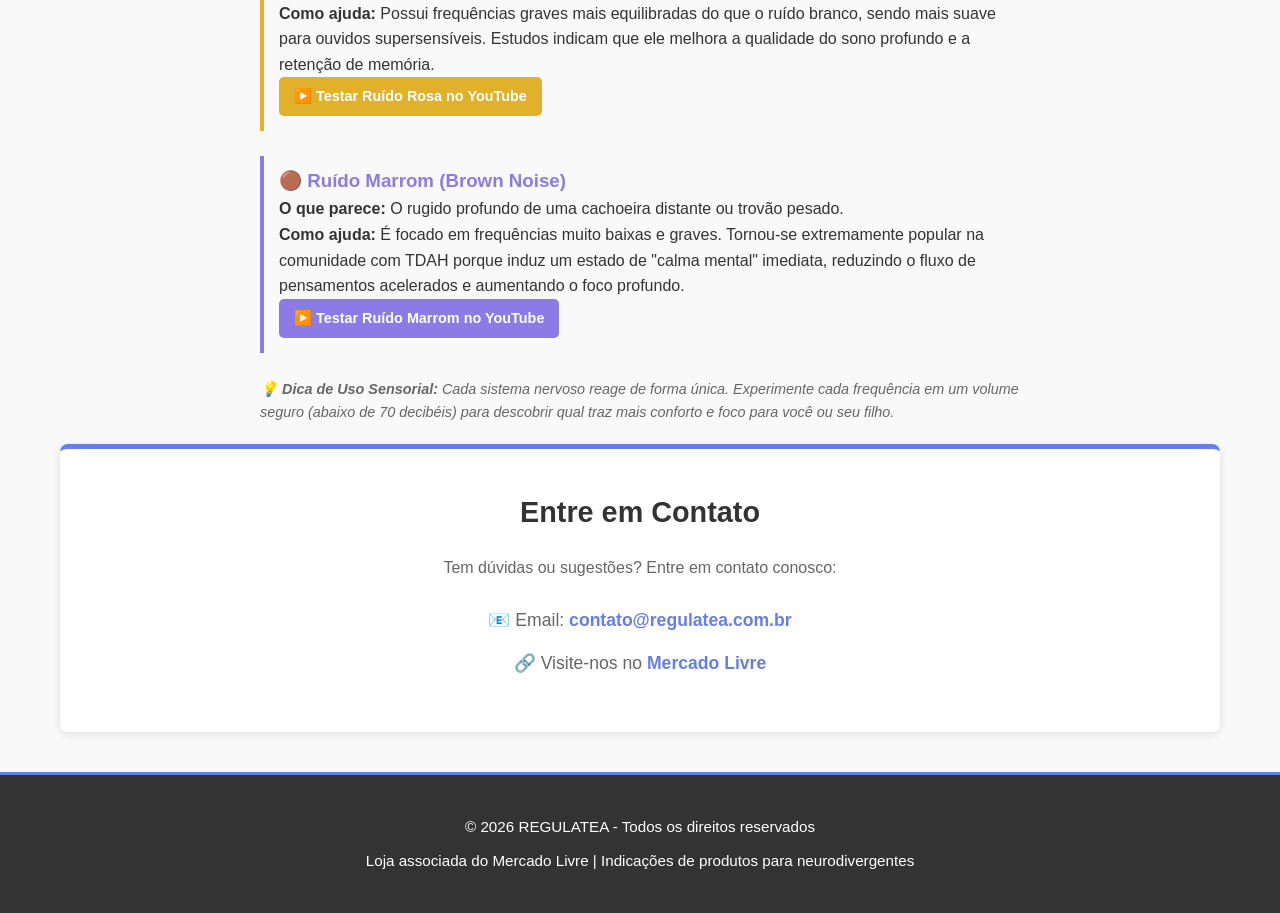
==== commit 4813fc6e: "Update index.html" ====
--- a/index.html
+++ b/index.html
@@ -42,7 +42,7 @@
         <li><a href="#sub-balanco">🪁 Balanço</a></li>
         <li><a href="#sub-bolas">🟡 Bolas</a></li>
         <li><a href="#sub-ponderado">🧥 Manta / Colete Ponderado</a></li>
-        <li><a href="#sub-faixas">💪 Faixa compressão</a></li>
+        <li><a href="#sub-faixas">💪 Faixas compressão</a></li>
         <li><a href="#sub-protetor">🎧 Protetor de cabeça</a></li>
 
         <li role="separator" class="divider" style="border-top: 1px solid #eee; margin: 5px 0;"></li>
@@ -50,9 +50,9 @@
         <!-- BLOCOS 3: PEDAGÓGICO E COGNITIVO -->
         <li class="dropdown-header" style="font-weight: bold; color: #2c3e50; padding: 5px 20px;">🧩 PEDAGÓGICO E COGNITIVO</li>
         <li><a href="#sub-jogo">🕹️ Jogo pedagógico</a></li>
-        <li><a href="#sub-memória">🟡 Memória</a></li>
+        <li><a href="#sub-memoria">🟡 Memória</a></li>
         <li><a href="#sub-quebracabeça">🪁 Quebra-cabeça</a></li>
-        <li><a href="#sub-comunicação">🎧 Comunicação / fala / leitura</a></li>
+        <li><a href="#sub-comunicacao">🎧 Comunicação / fala / leitura</a></li>
         <li><a href="#sub-lousa">🌀 Lousa</a></li>
         
         <li role="separator" class="divider" style="border-top: 1px solid #eee; margin: 5px 0;"></li>
--- a/style.css
+++ b/style.css
@@ -130,6 +130,19 @@
     left: 0;
     border-radius: 4px;
     overflow: hidden;
+    max-height: 70vh; /* Limita a altura do menu a 70% da altura da tela do usuário */
+    overflow-y: auto; /* Adiciona uma barra de rolagem vertical suave se o conteúdo for maior que a tela */
+    overflow-x: hidden; /* Evita qualquer rolagem horizontal indesejada */
+}
+
+.dropdown-menu .dropdown-header {
+    color: #ffffff !important;         /* Força o texto a ficar branco */
+    background-color: #3d4654;         /* Adiciona o fundo cinza destacado */
+    font-weight: bold;
+    padding: 6px 15px;
+    margin: 4px 0;
+    font-size: 0.85em;
+    text-transform: uppercase;
 }
 
 .dropdown-menu li {
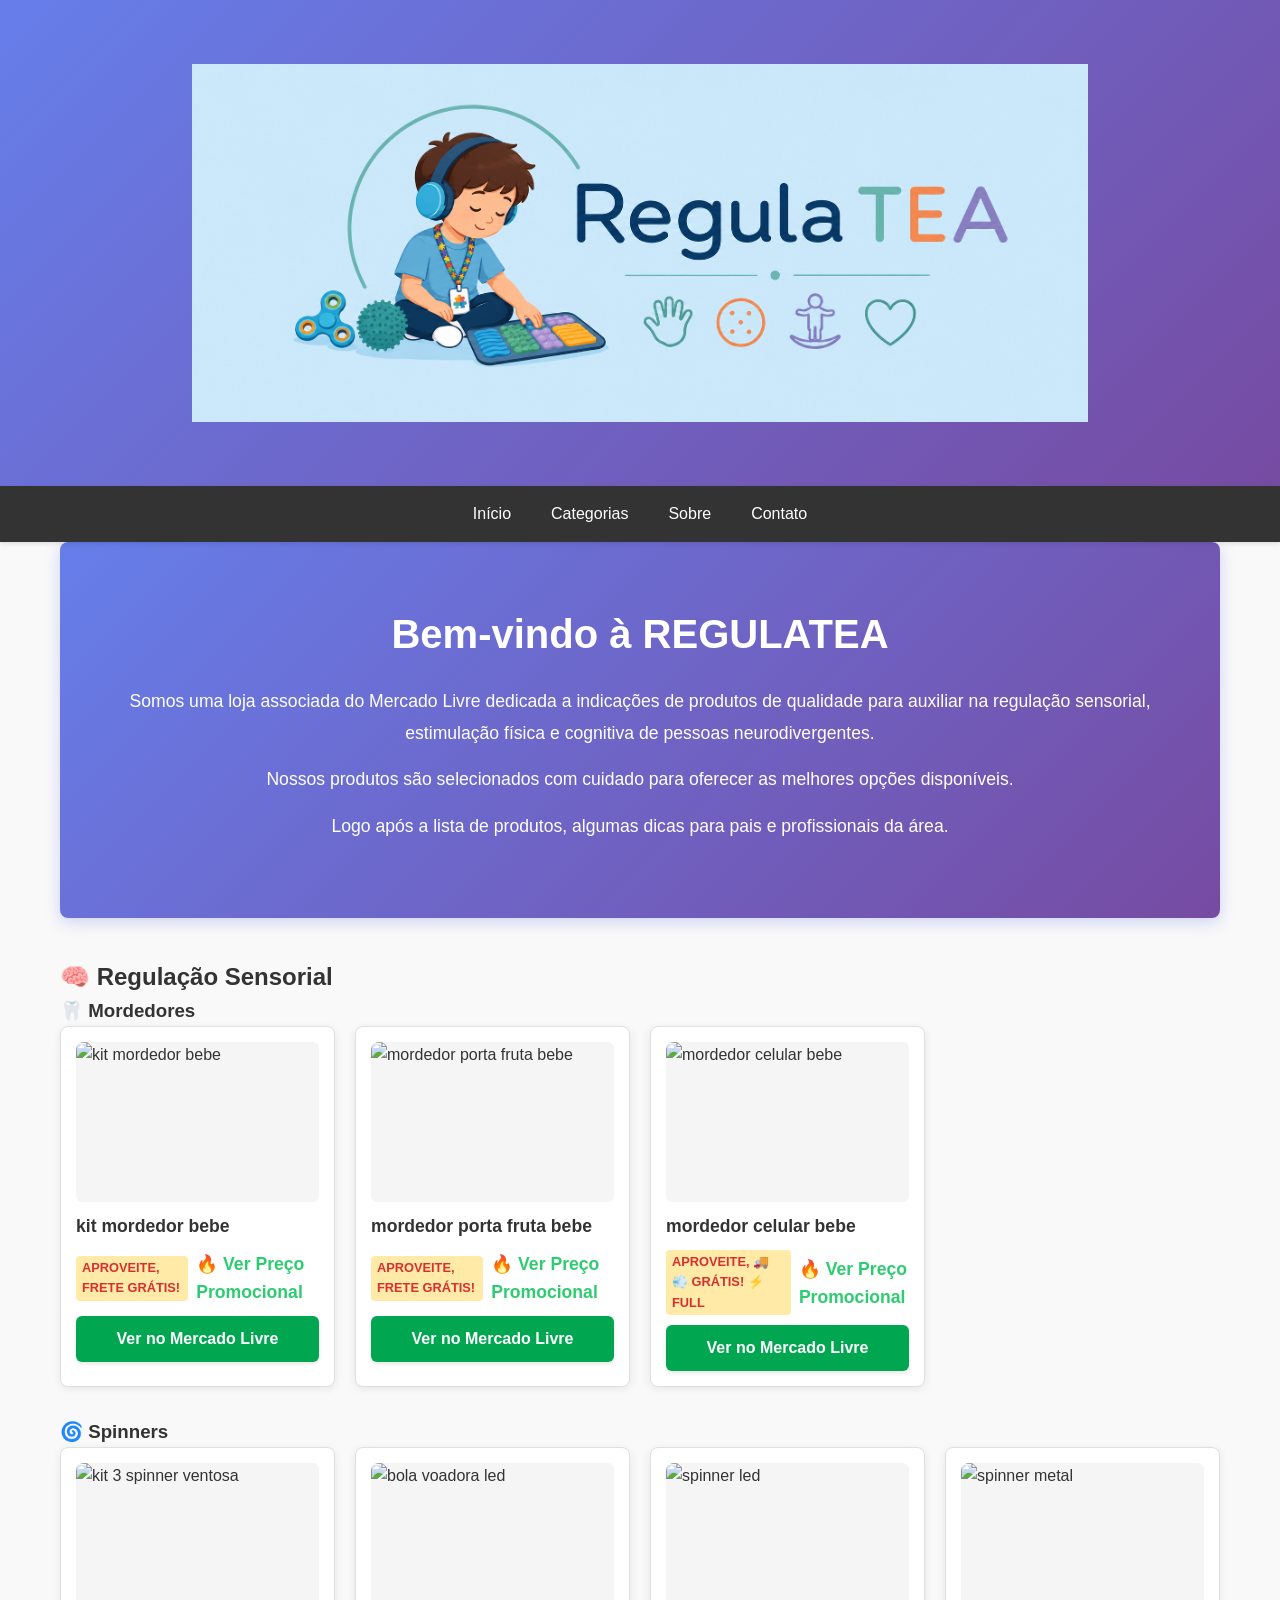
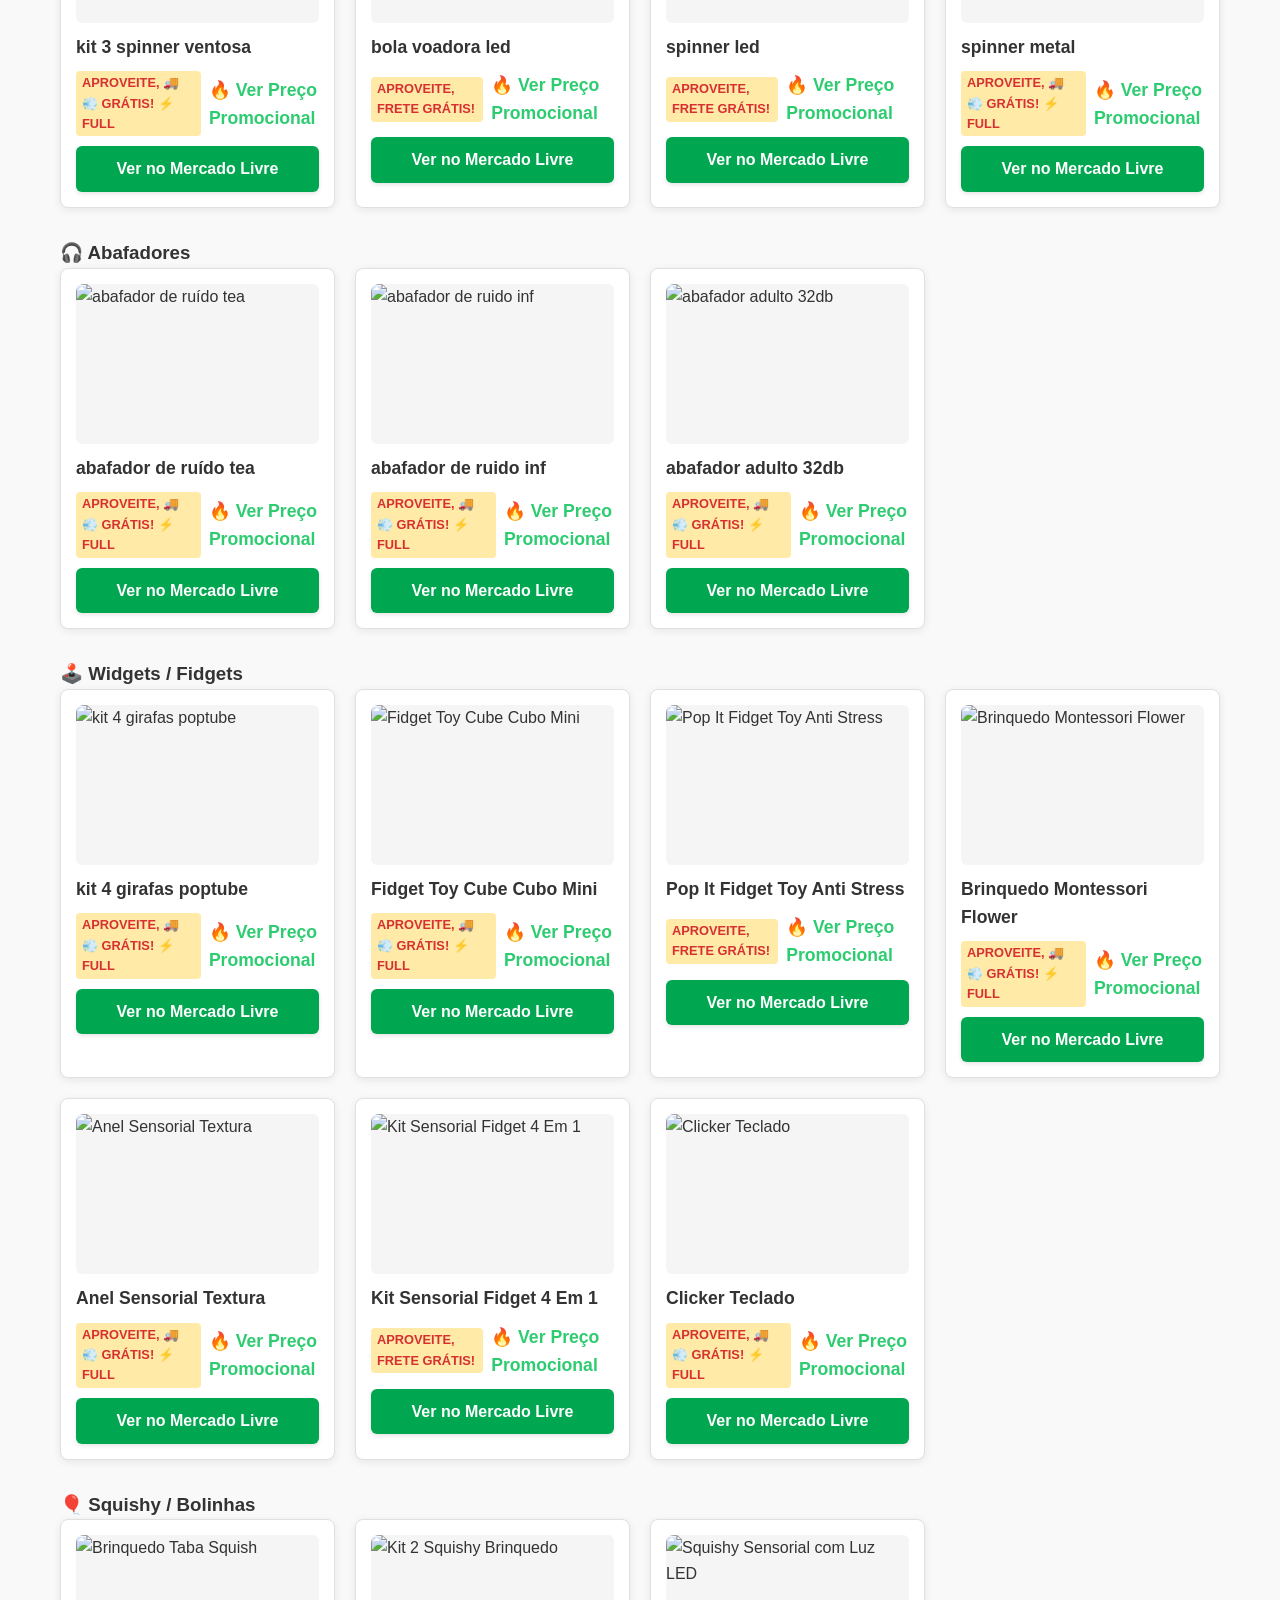
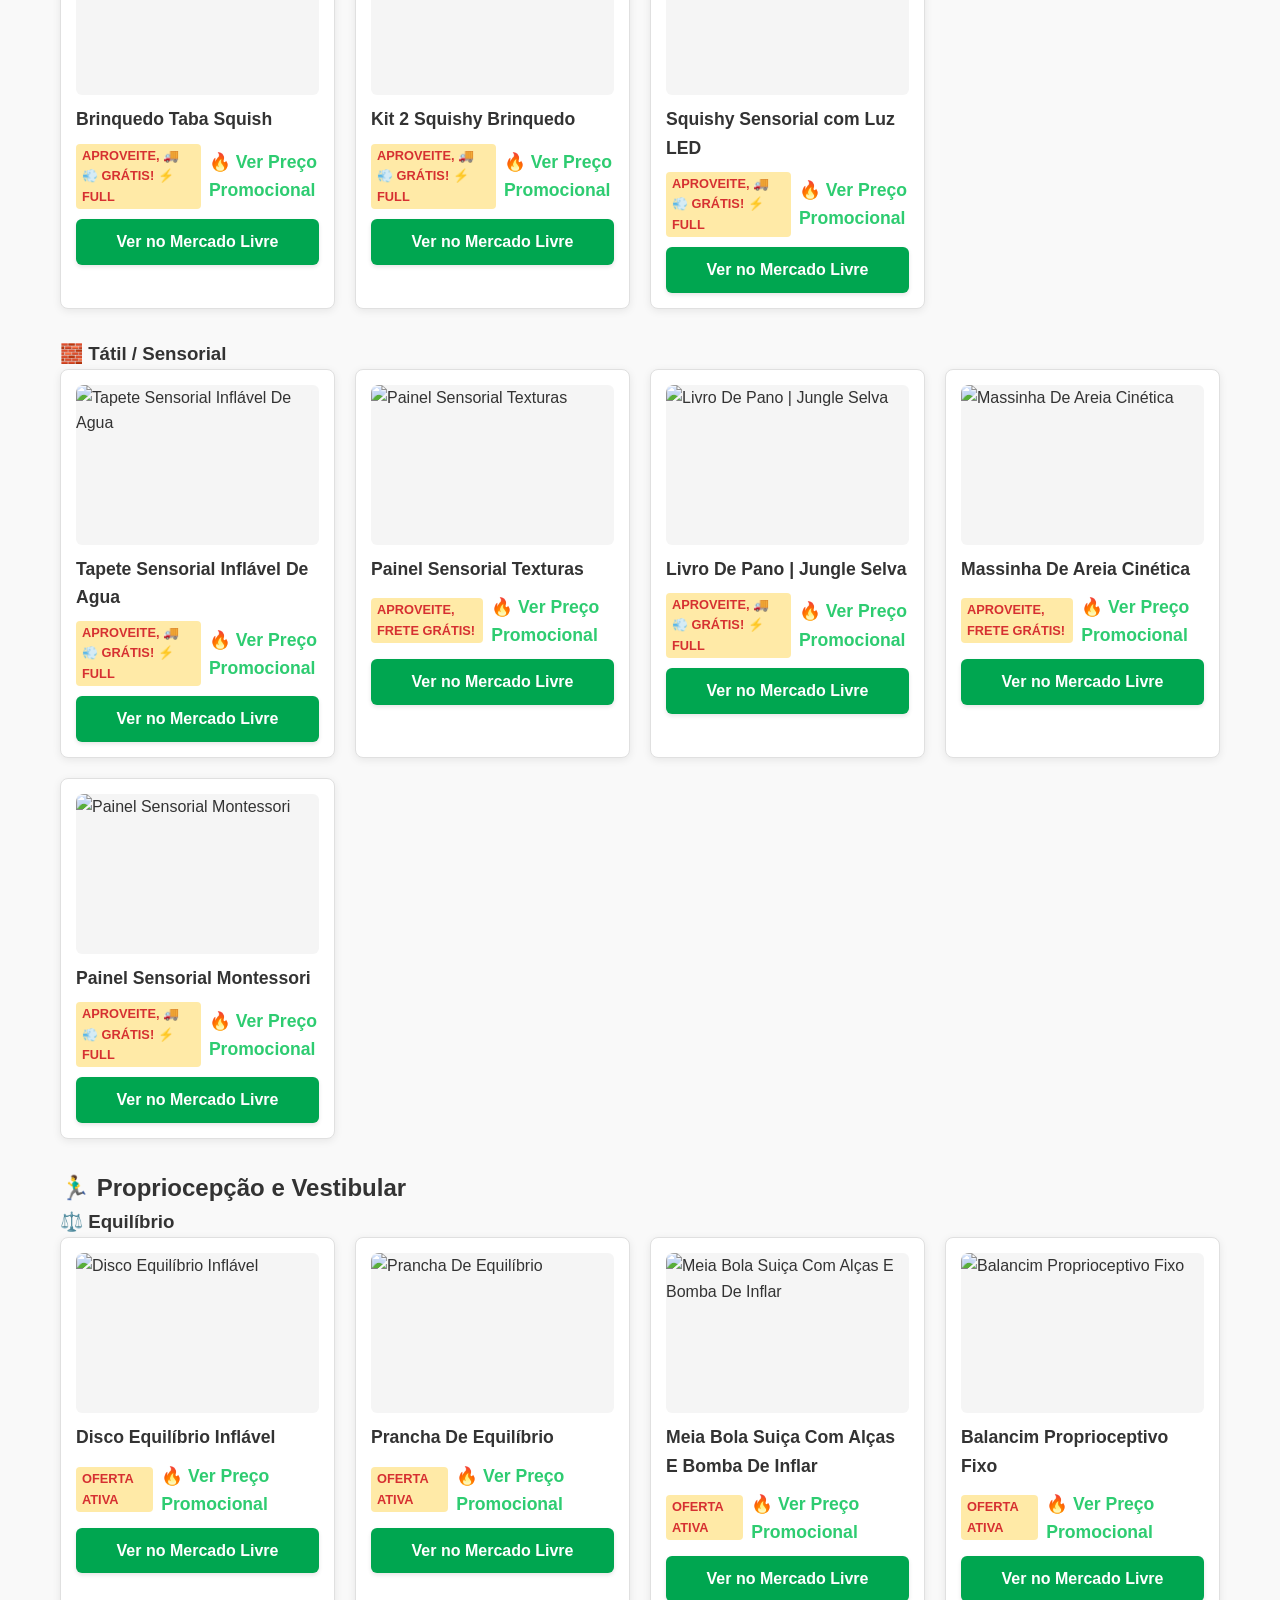
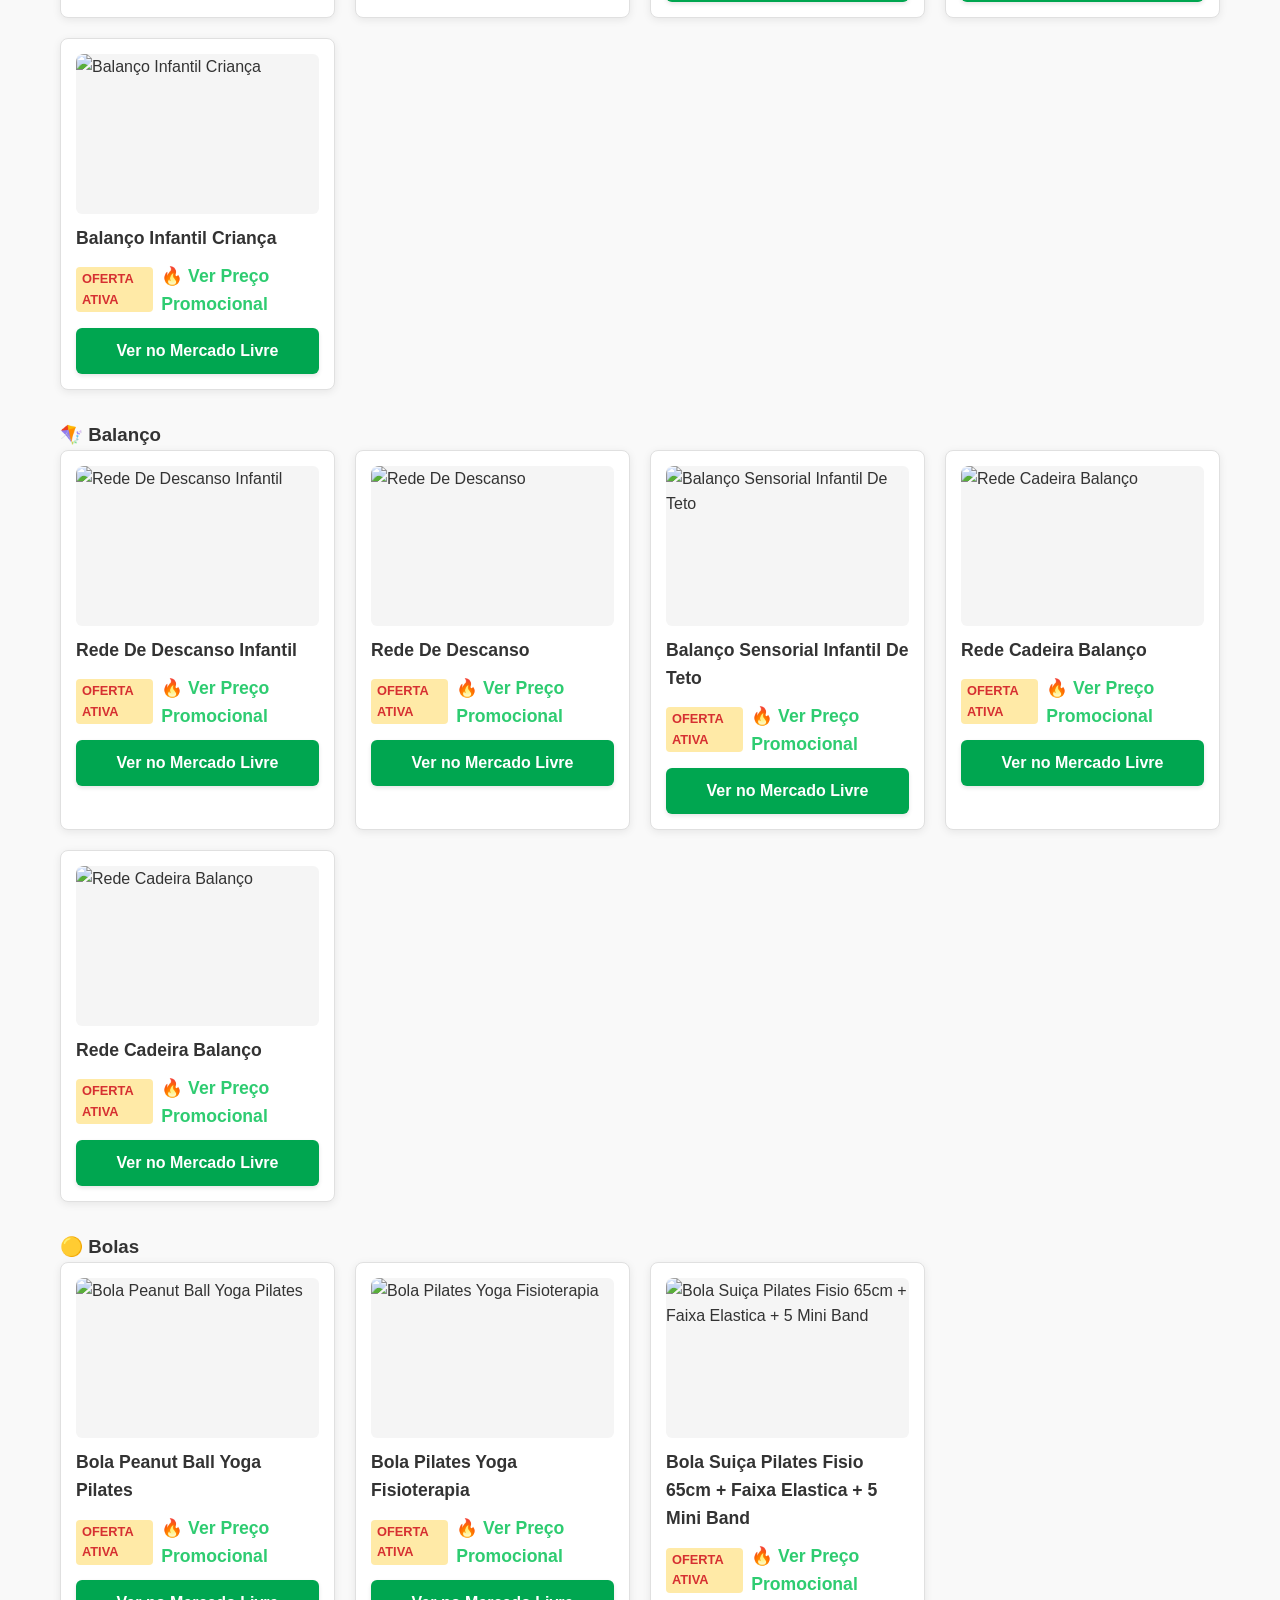
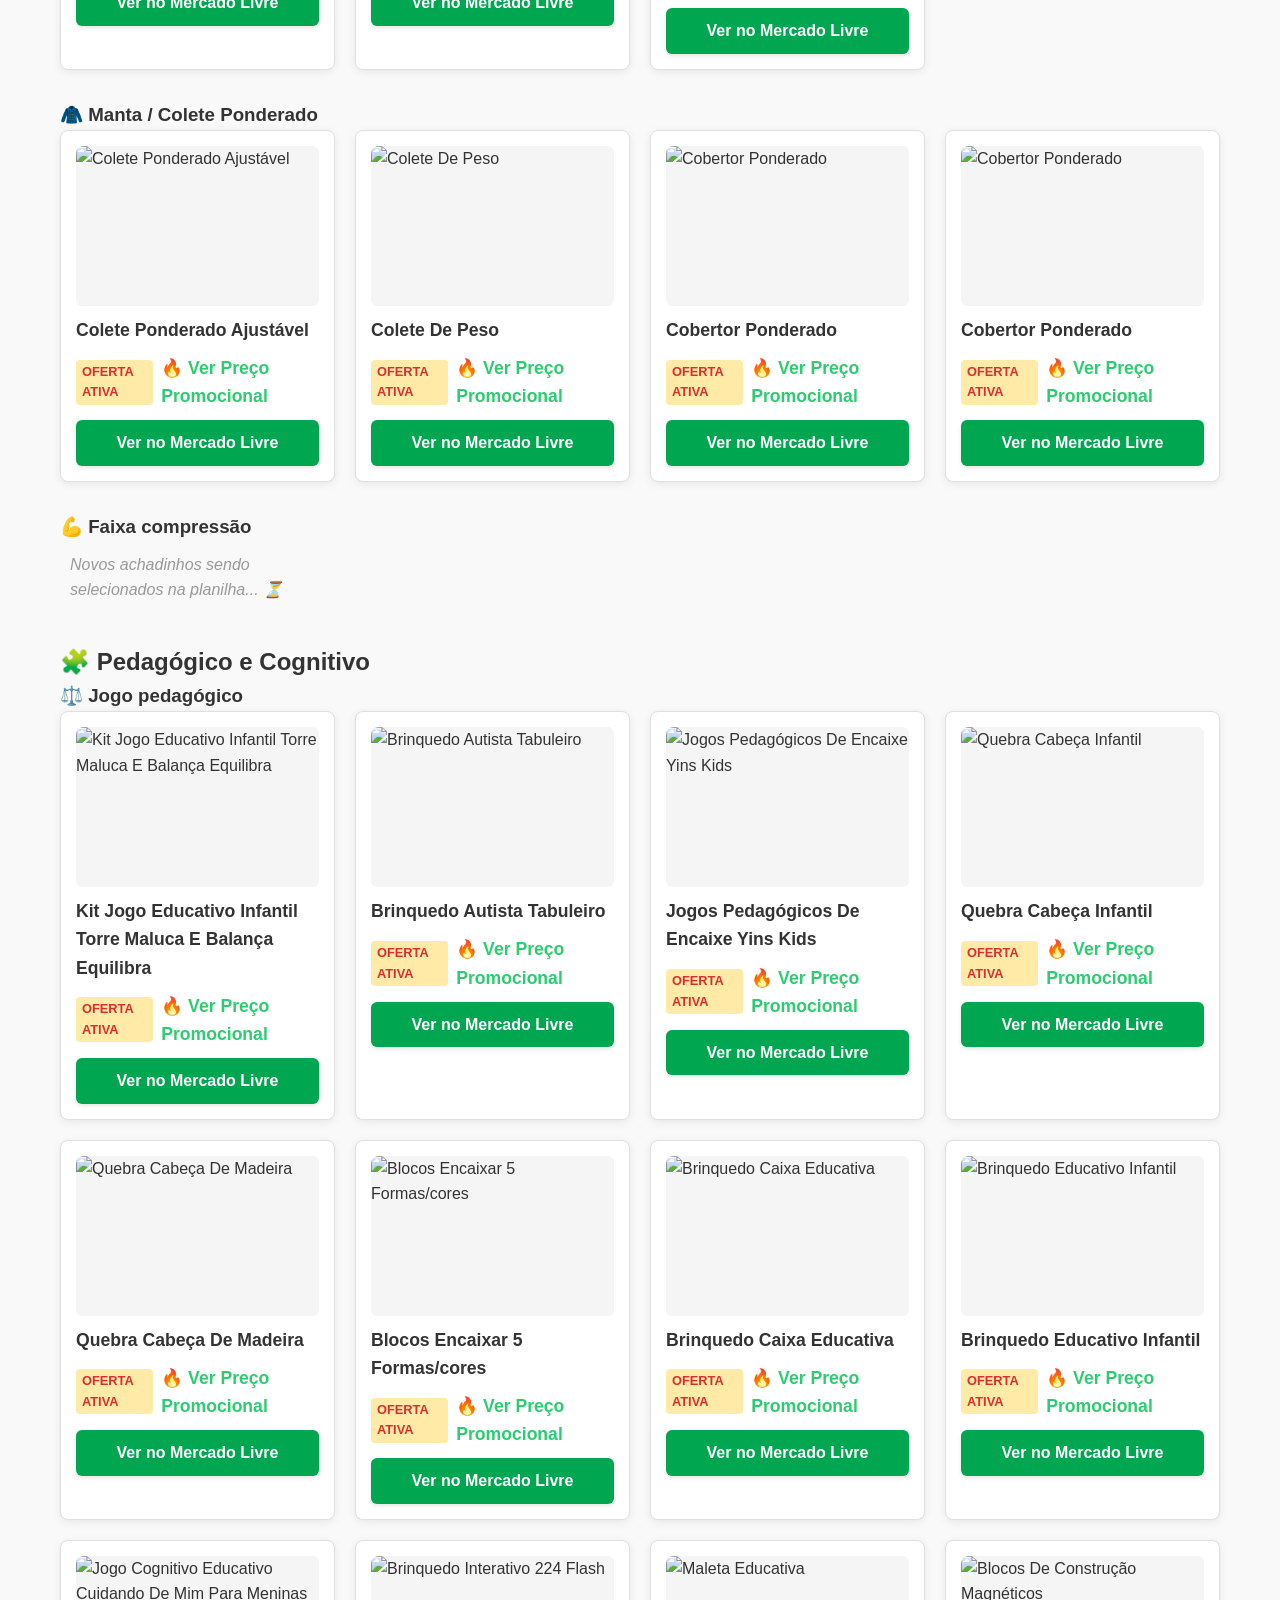
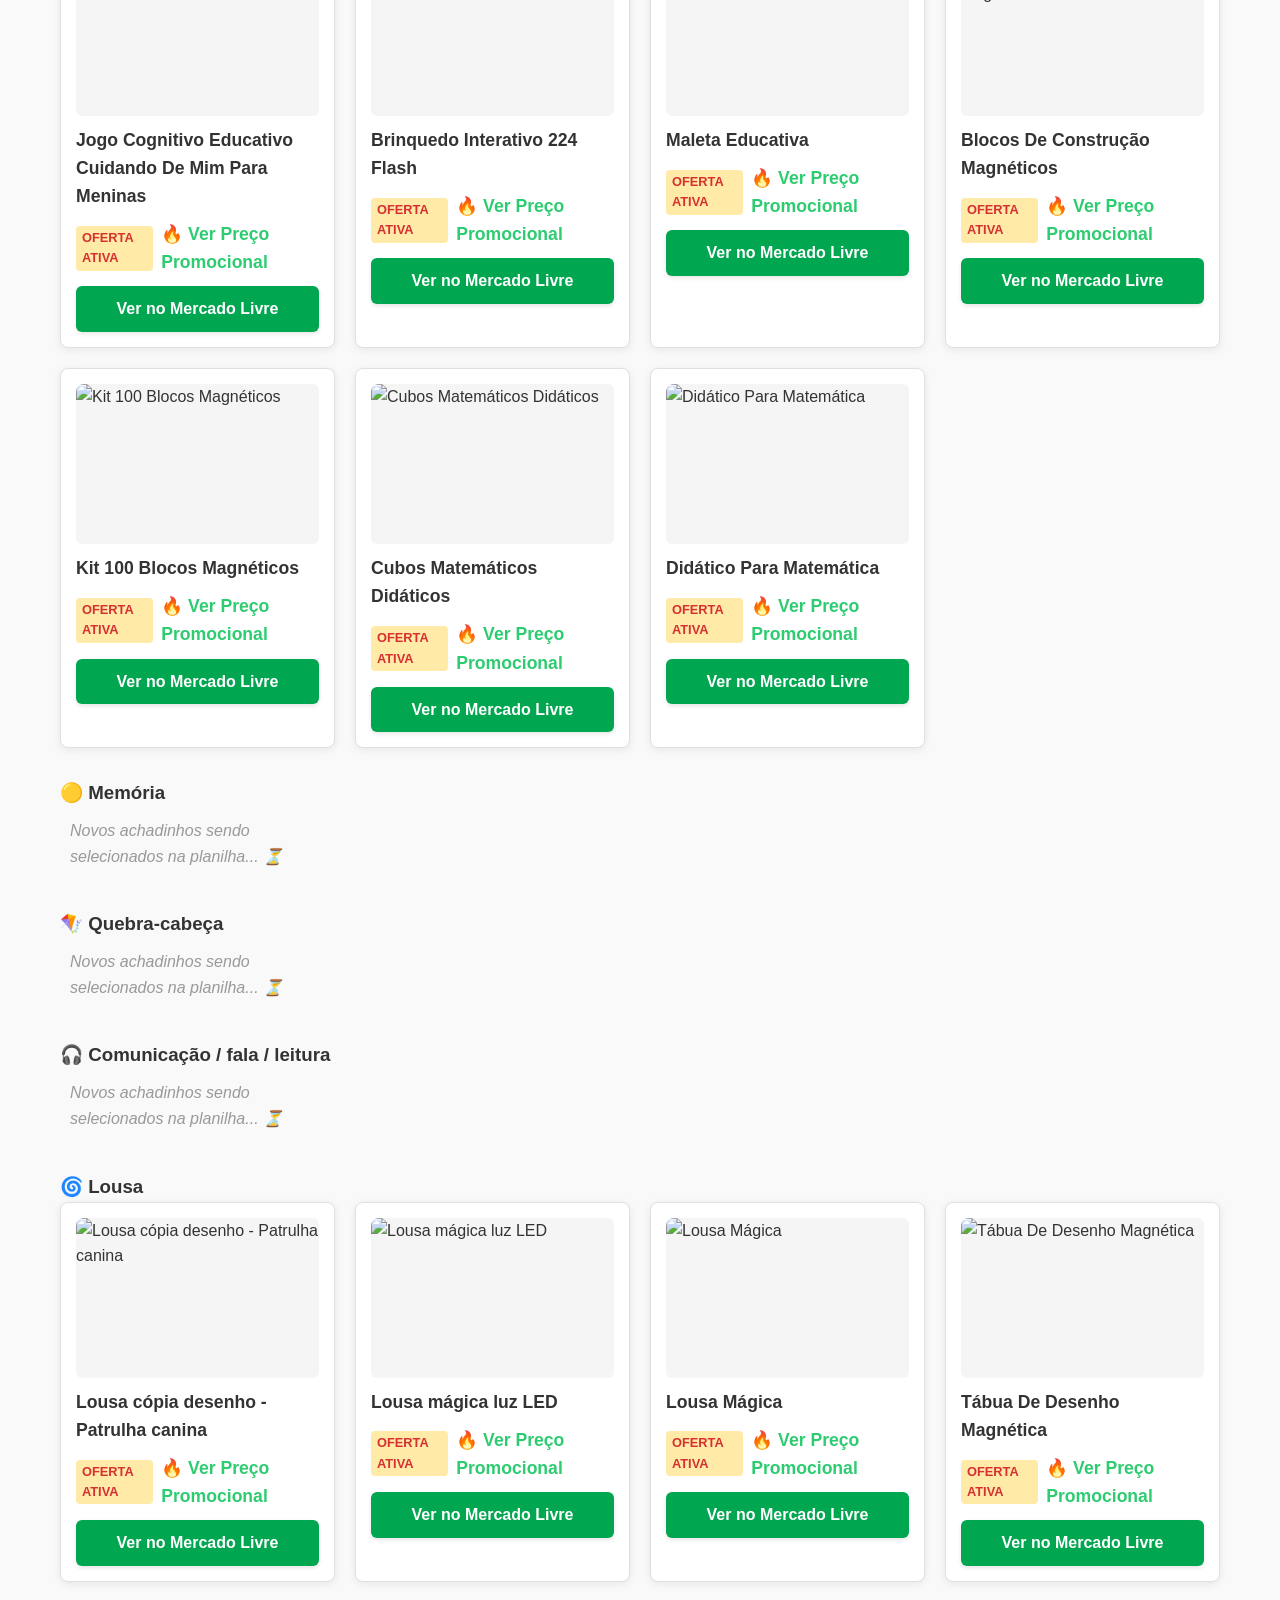
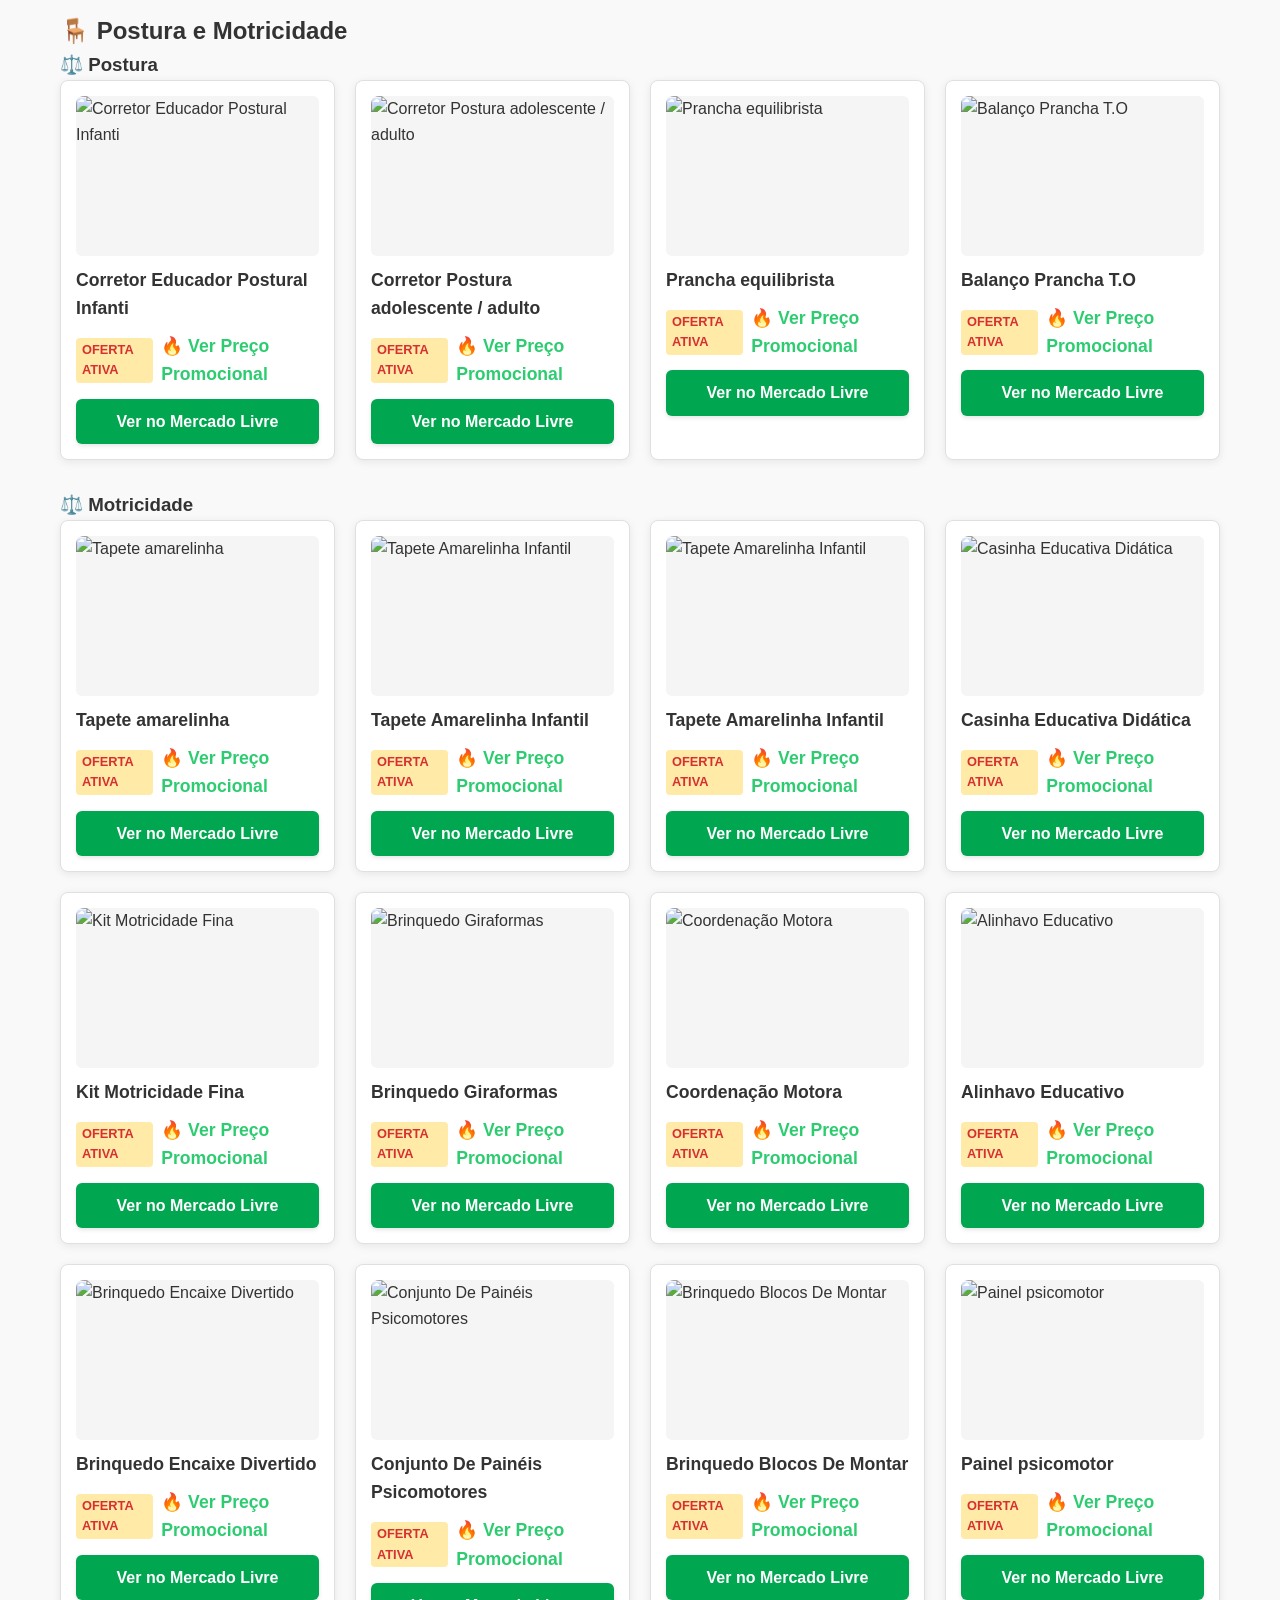
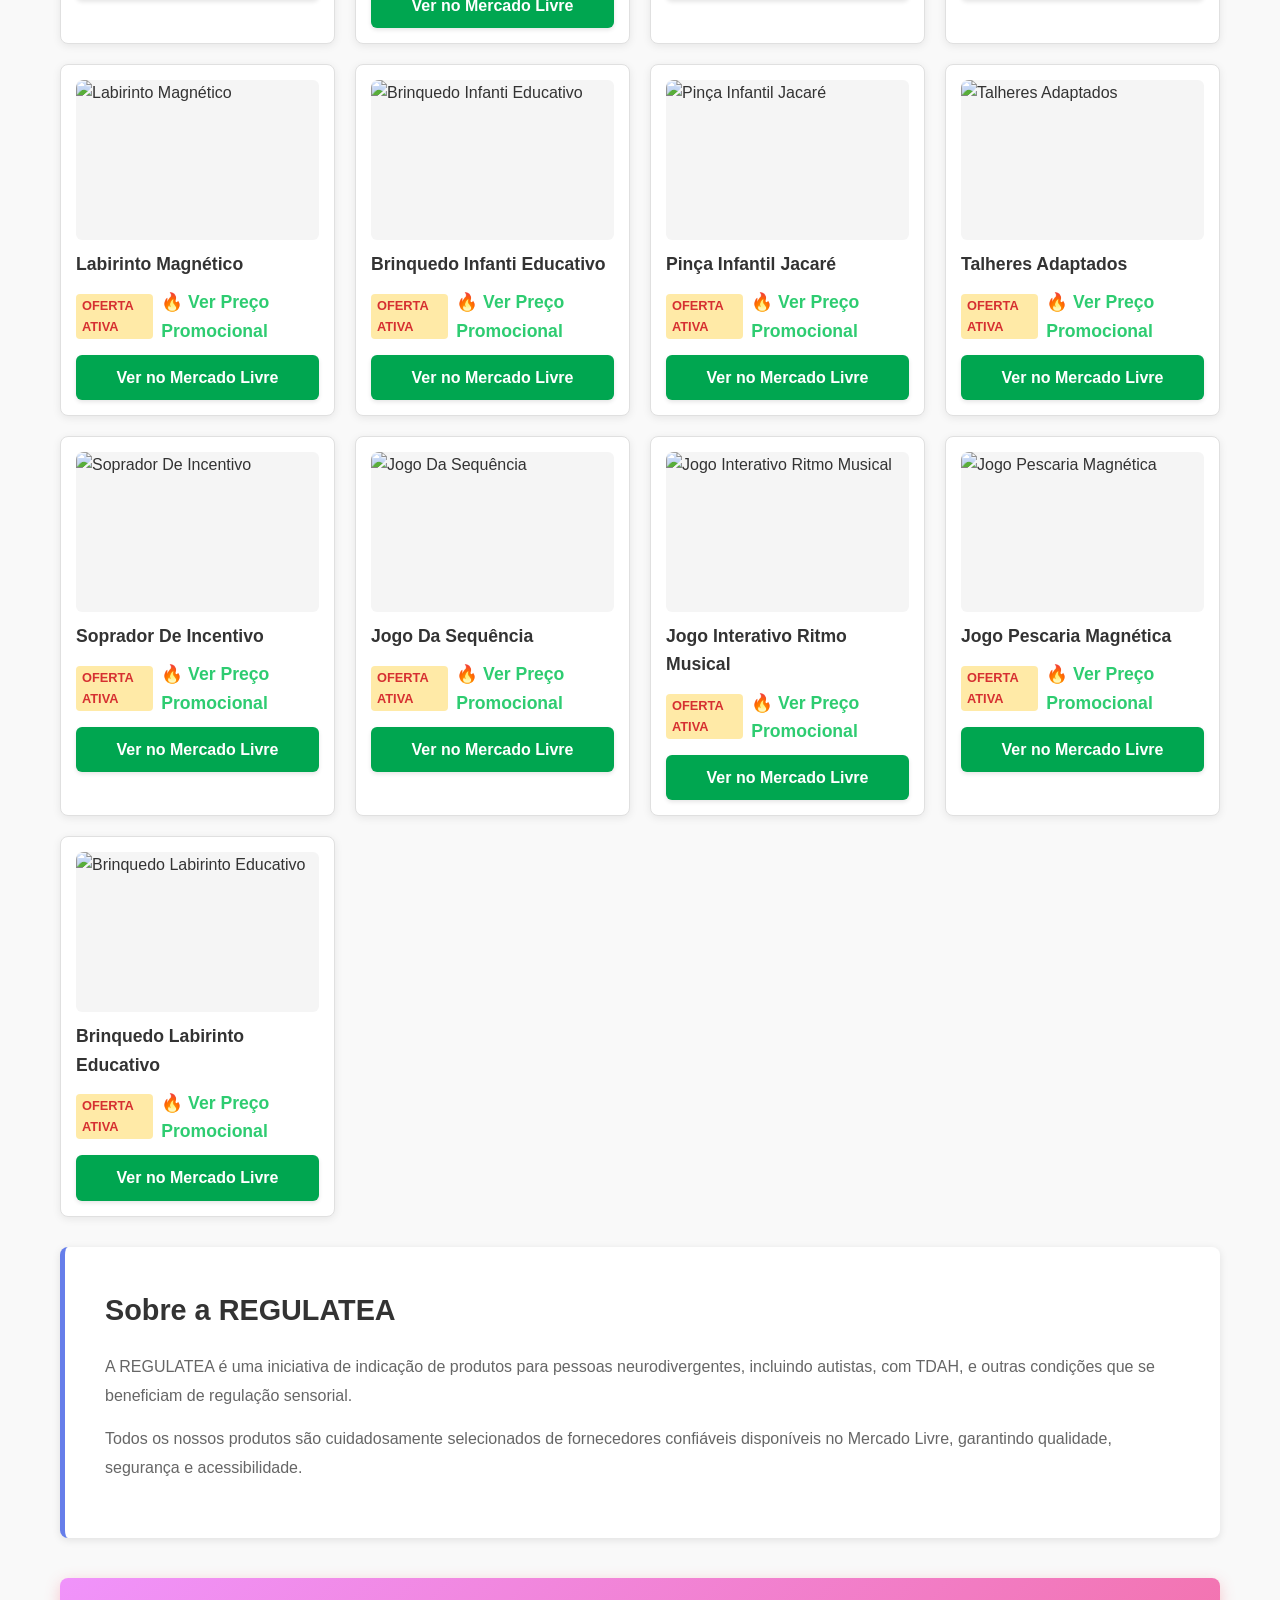
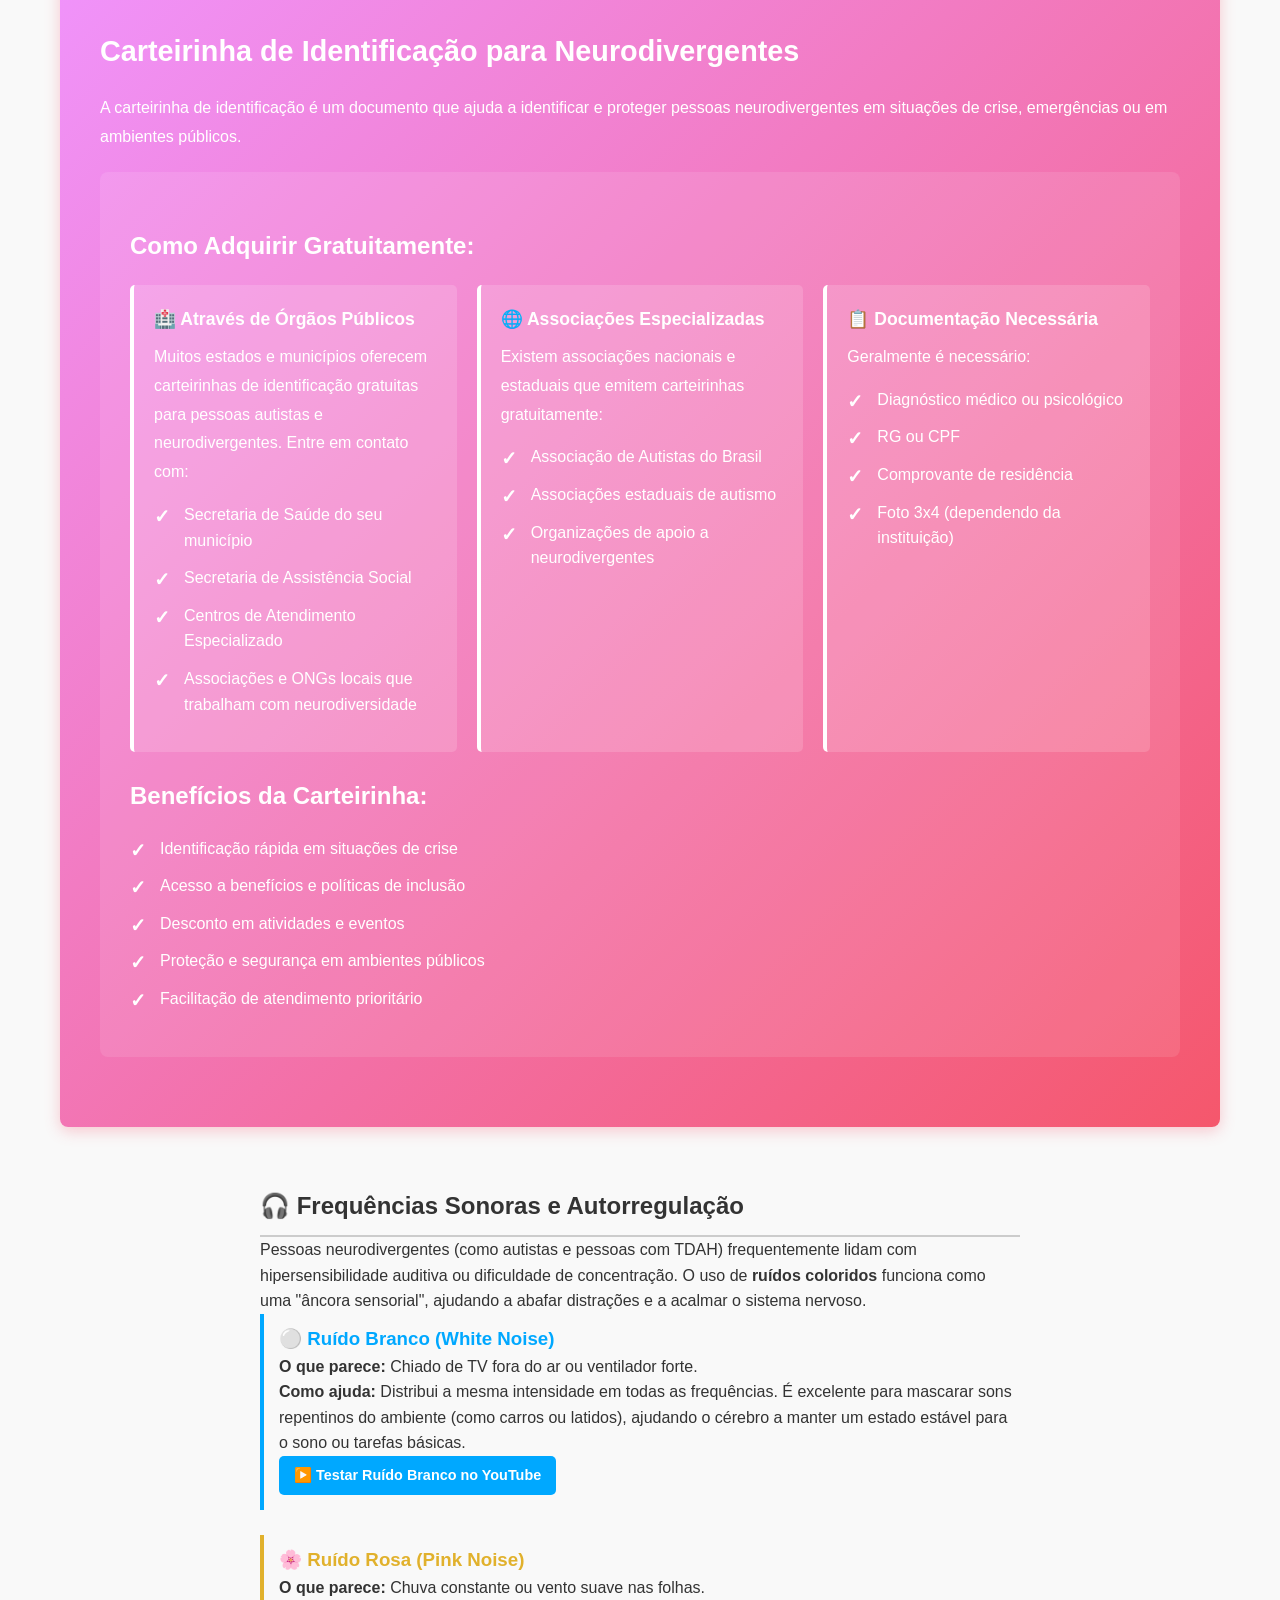
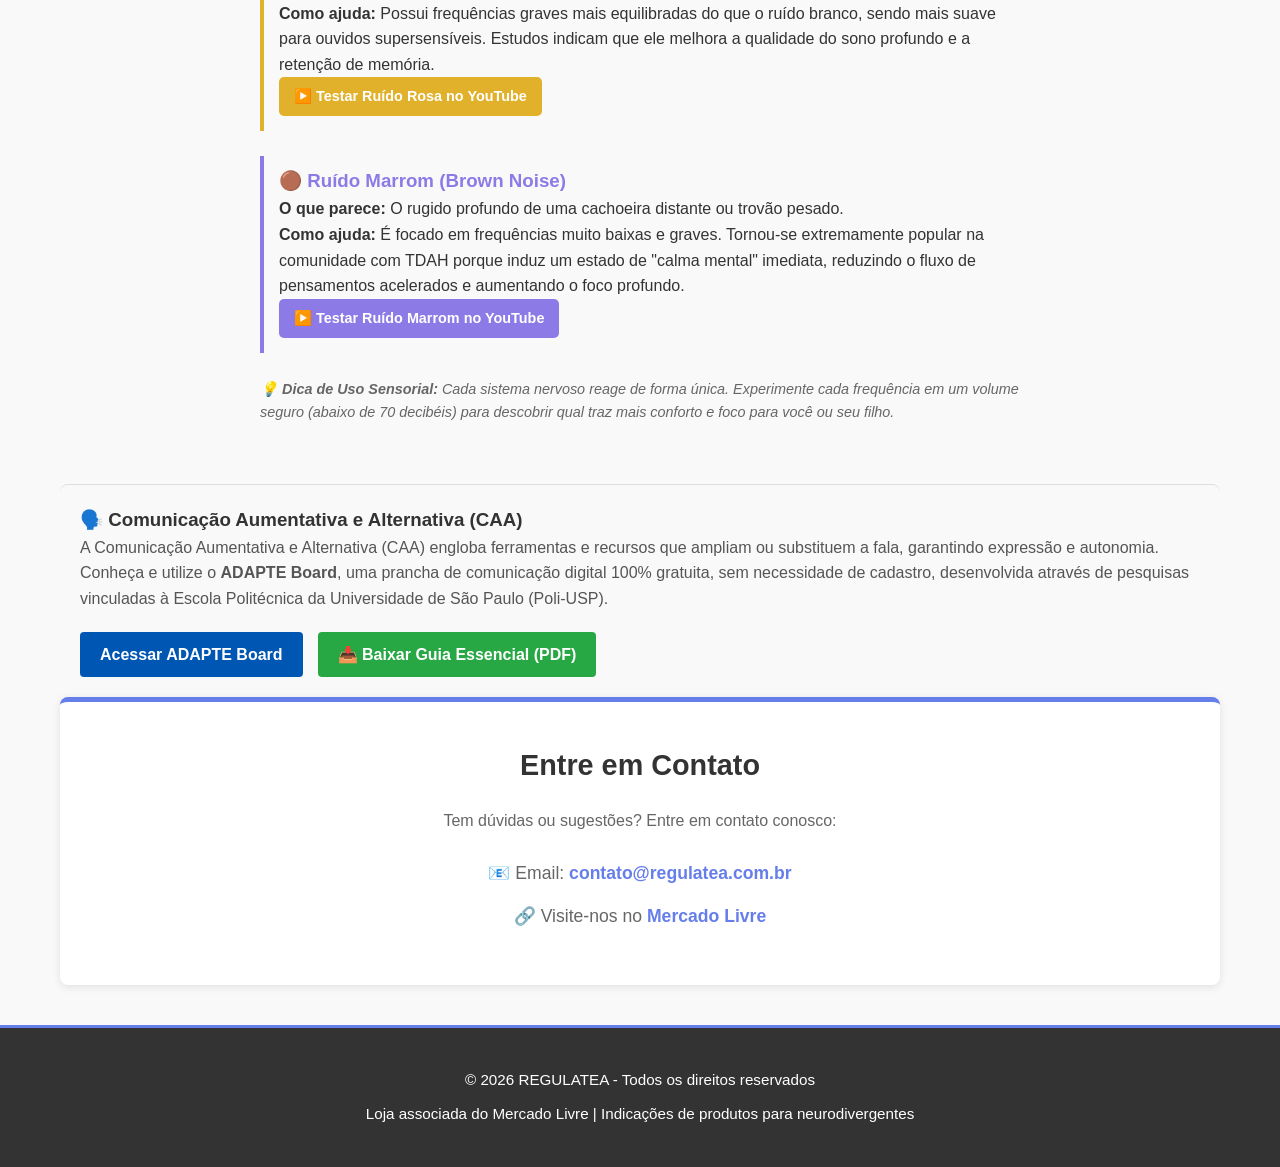
==== commit af04fe6b: "Update index.html" ====
--- a/index.html
+++ b/index.html
@@ -253,6 +253,26 @@
     <p style="font-size: 0.9em; color: #666; font-style: italic; margin-top: 20px;">💡 <strong>Dica de Uso Sensorial:</strong> Cada sistema nervoso reage de forma única. Experimente cada frequência em um volume seguro (abaixo de 70 decibéis) para descobrir qual traz mais conforto e foco para você ou seu filho.</p>
 </section>
 
+        <!-- SEÇÃO DE INFORMAÇÕES E RECURSOS (RODAPÉ INFORMATIVO) -->
+<div class="rodape-informativo" style="margin-top: 40px; padding: 20px; background-color: #f9f9f9; border-top: 1px solid #ddd; font-family: sans-serif; border-radius: 8px;">
+    <h3 style="color: #333; margin-top: 0;">🗣️ Comunicação Aumentativa e Alternativa (CAA)</h3>
+    <p style="color: #555; line-height: 1.6;">
+        A Comunicação Aumentativa e Alternativa (CAA) engloba ferramentas e recursos que ampliam ou substituem a fala, garantindo expressão e autonomia. Conheça e utilize o <strong>ADAPTE Board</strong>, uma prancha de comunicação digital 100% gratuita, sem necessidade de cadastro, desenvolvida através de pesquisas vinculadas à Escola Politécnica da Universidade de São Paulo (Poli-USP).
+    </p>
+    
+    <div style="margin-top: 20px; display: flex; gap: 15px; flex-wrap: wrap;">
+        <!-- Link oficial para a plataforma -->
+        <a href="https://board.adapte.com.br/" target="_blank" style="display: inline-block; padding: 10px 20px; background-color: #0056b3; color: white; text-decoration: none; border-radius: 4px; font-weight: bold;">
+            Acessar ADAPTE Board
+        </a>
+        
+        <!-- Botão para Baixar o Manual Técnico -->
+        <a href="guia-essencial-adapte.pdf" download style="display: inline-block; padding: 10px 20px; background-color: #28a745; color: white; text-decoration: none; border-radius: 4px; font-weight: bold;">
+            📥 Baixar Guia Essencial (PDF)
+        </a>
+    </div>
+</div>
+
 
         <!-- Seção de Contato -->
         <section id="contato" class="contato">
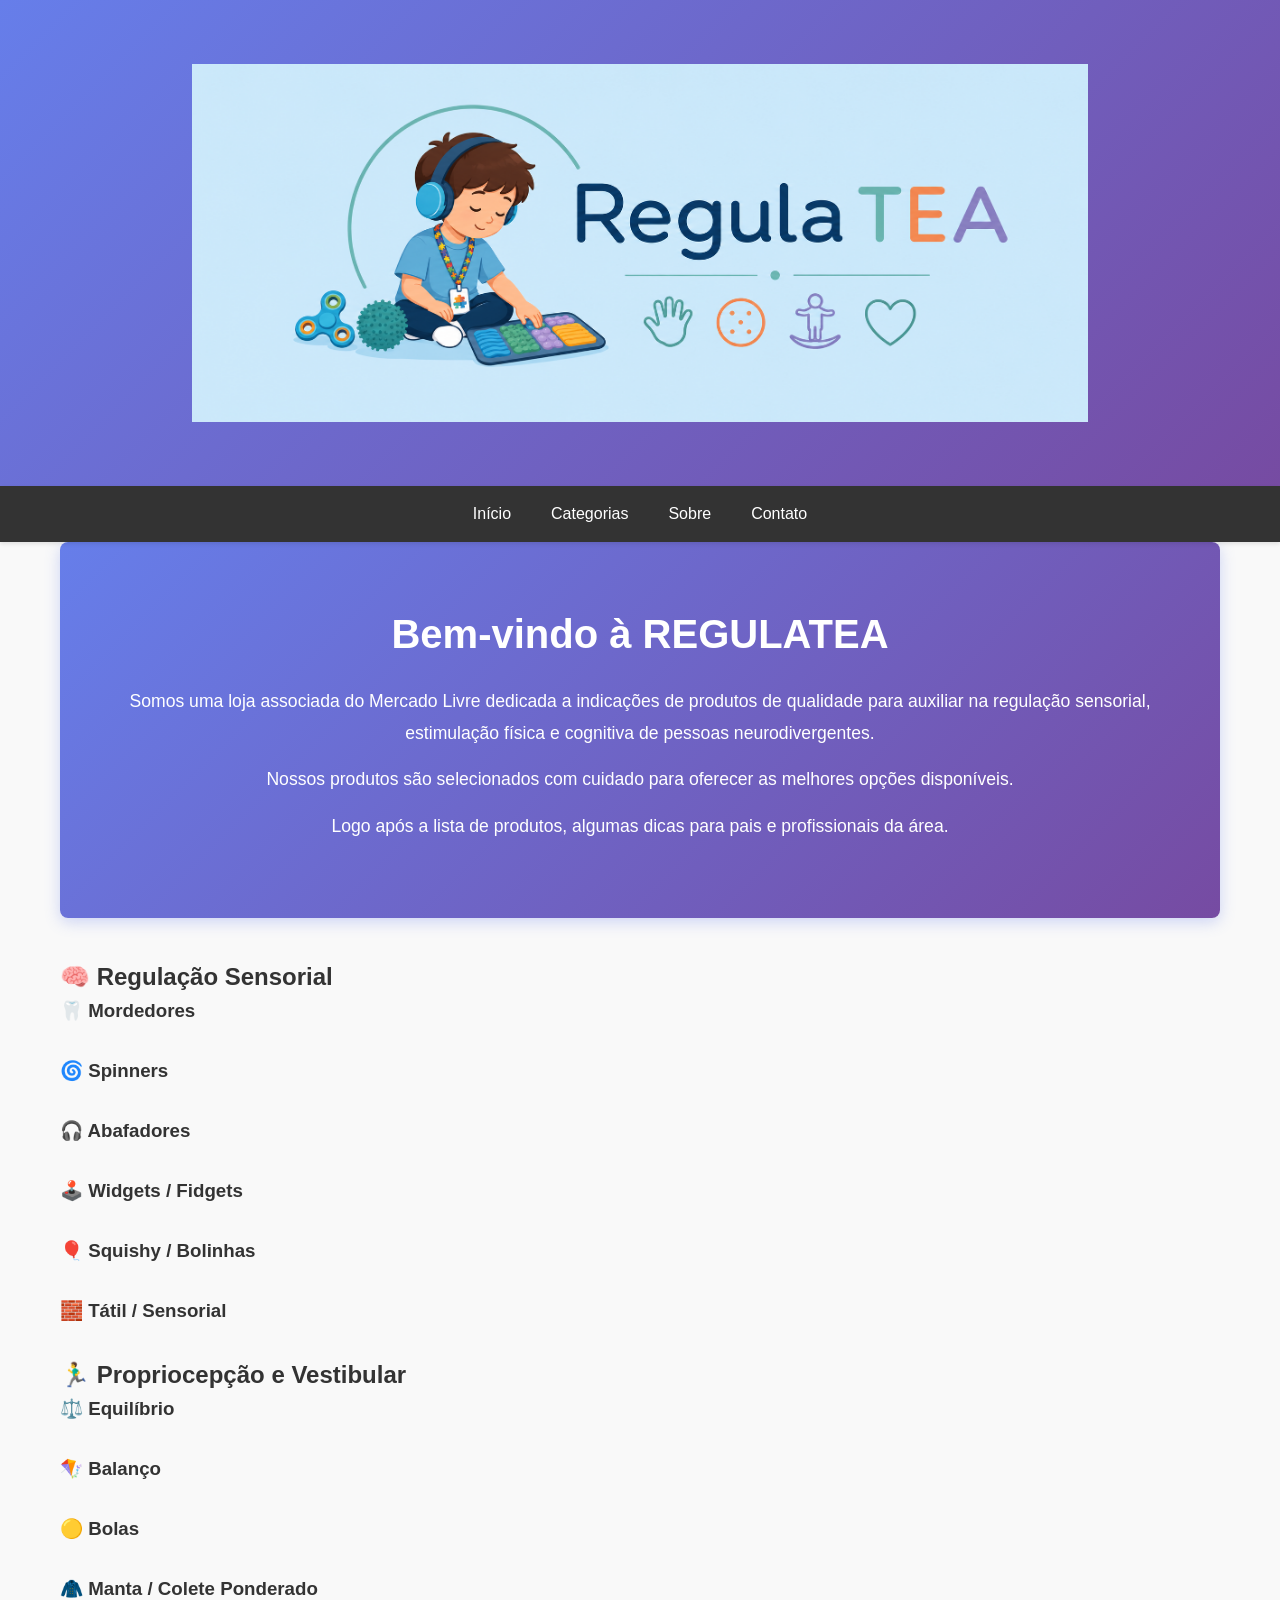
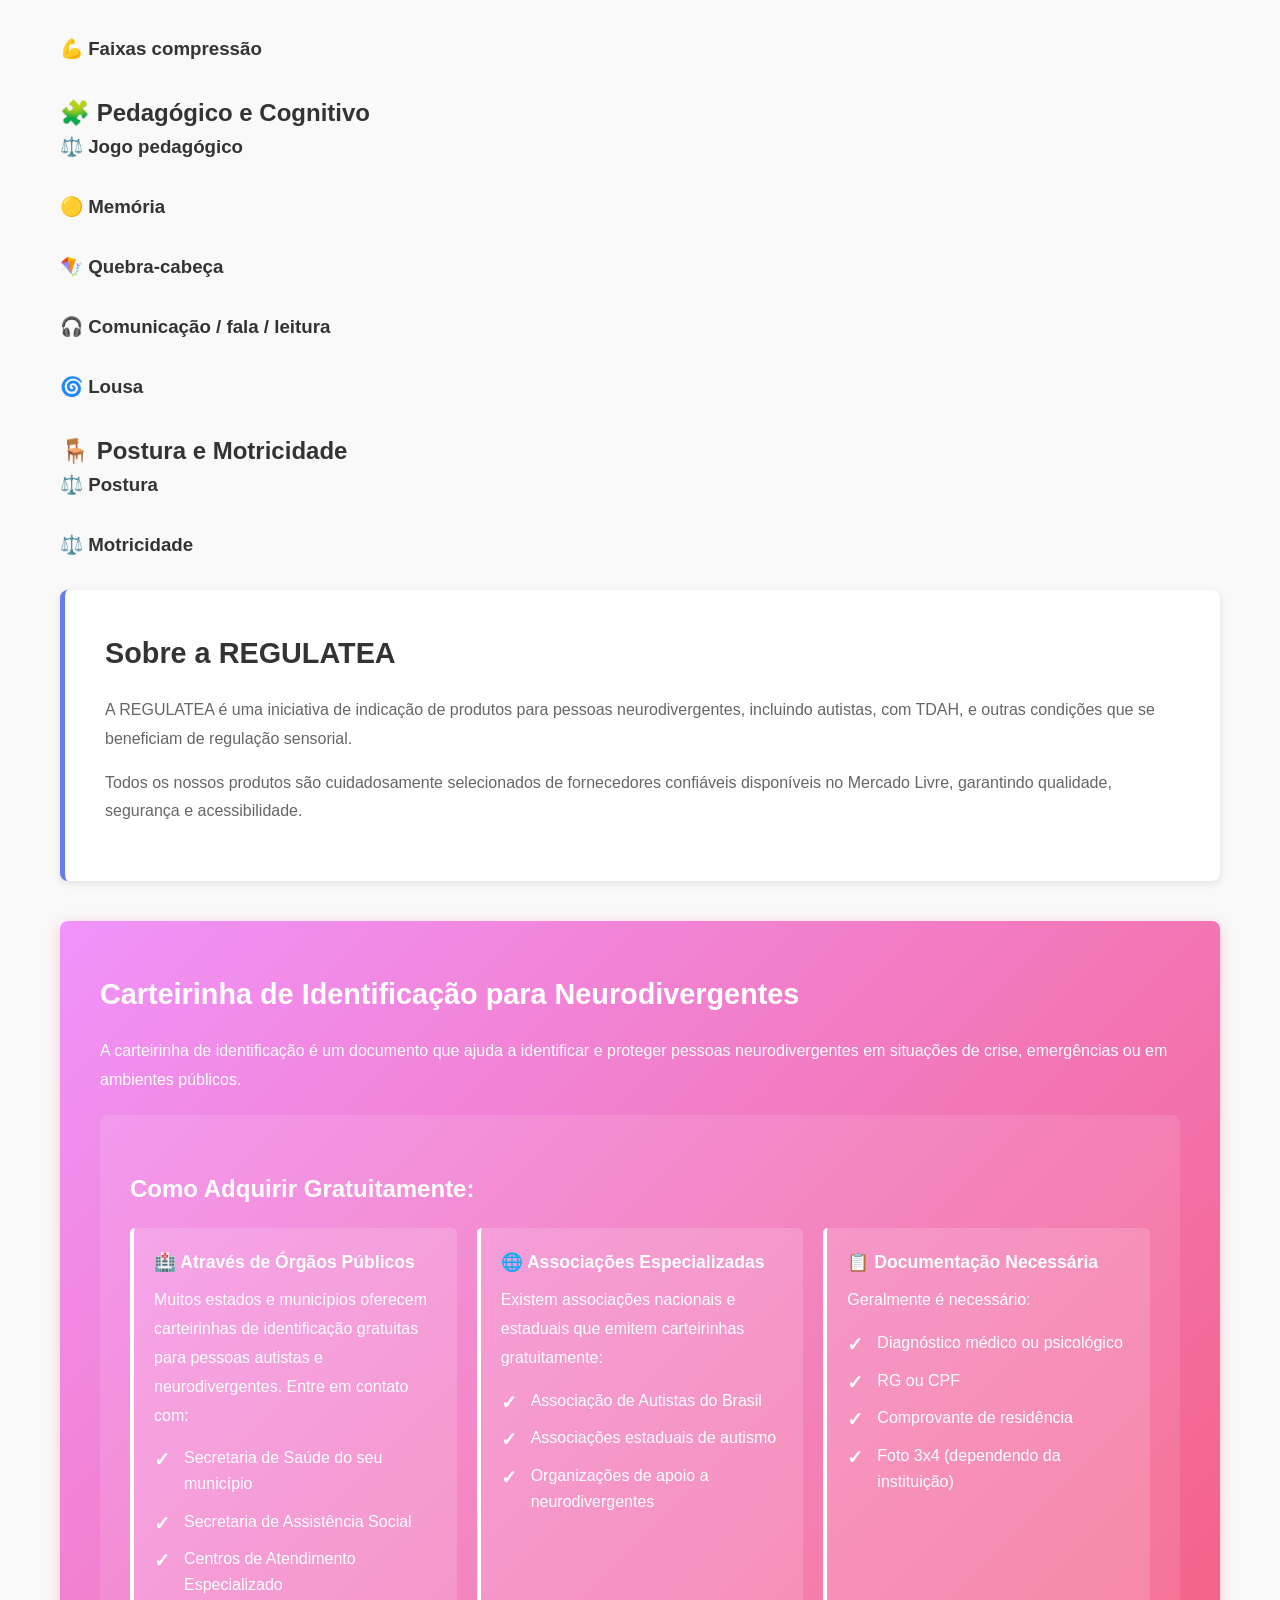
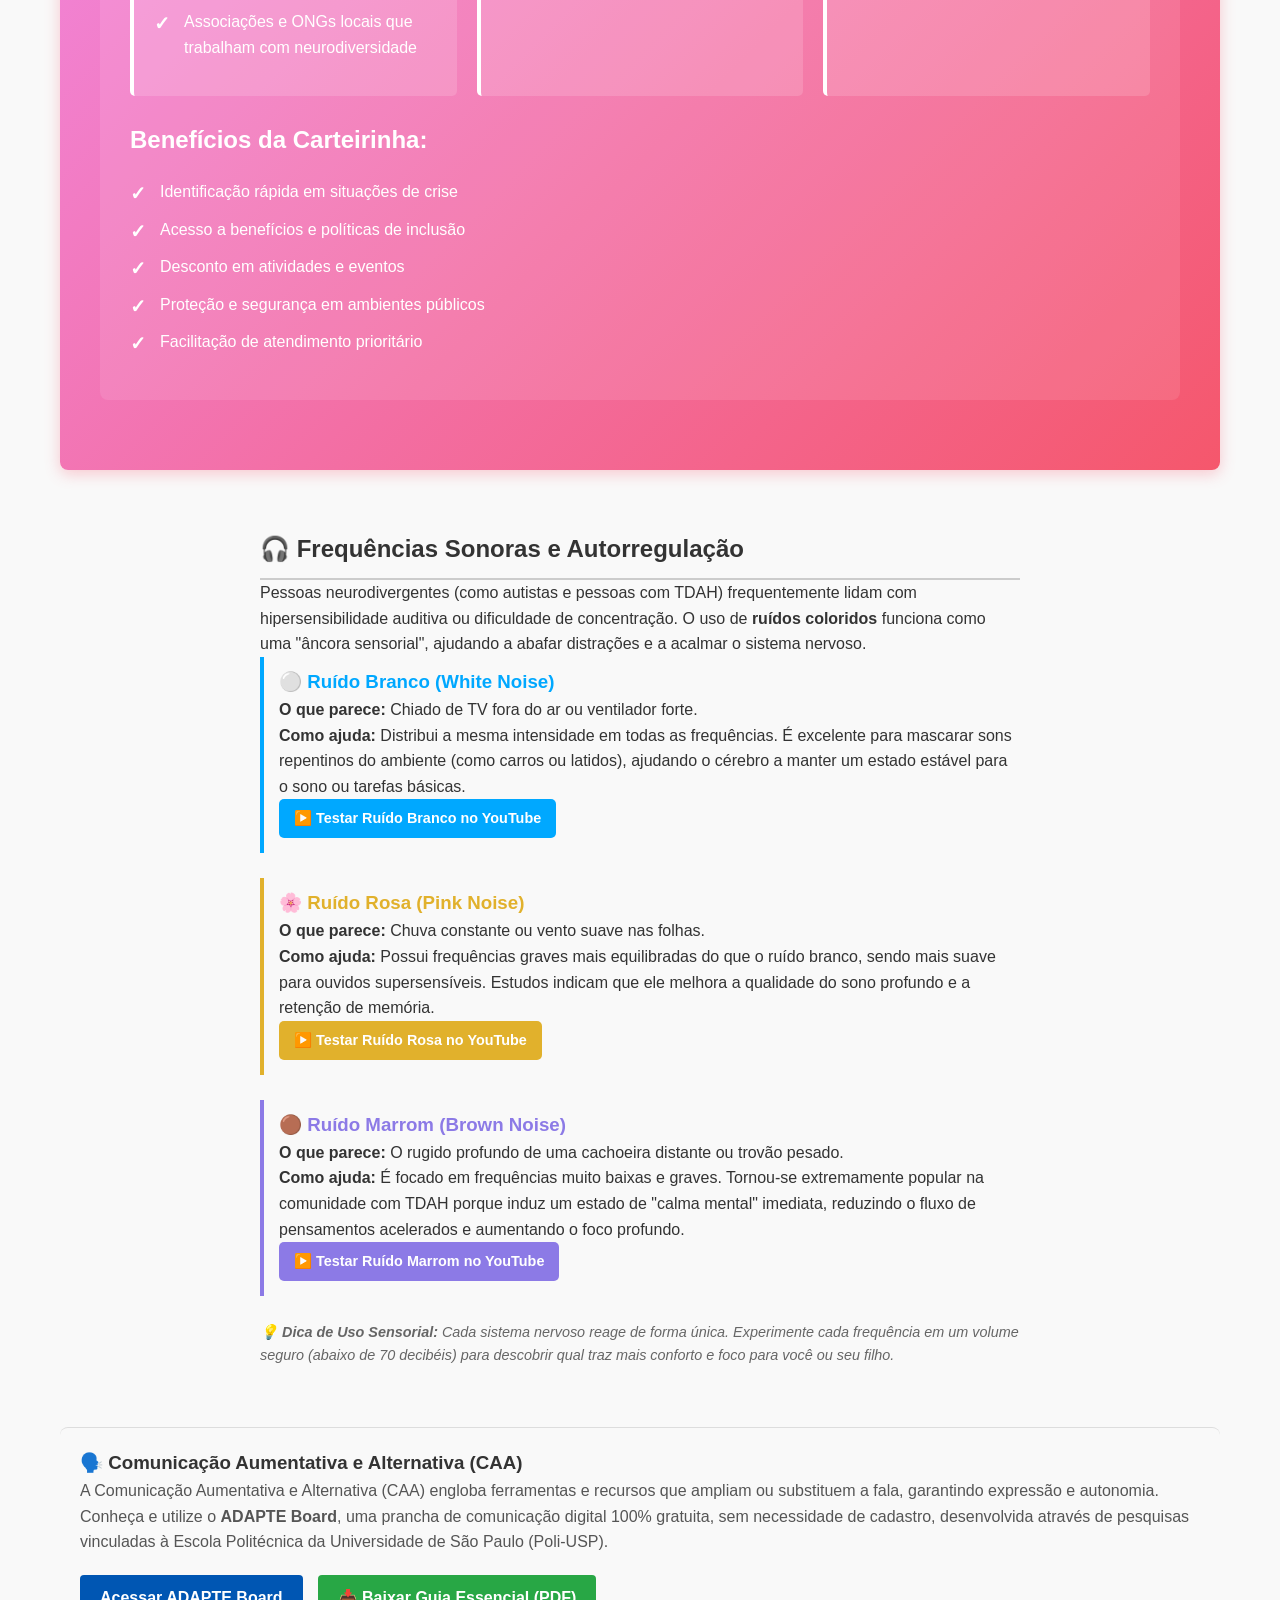
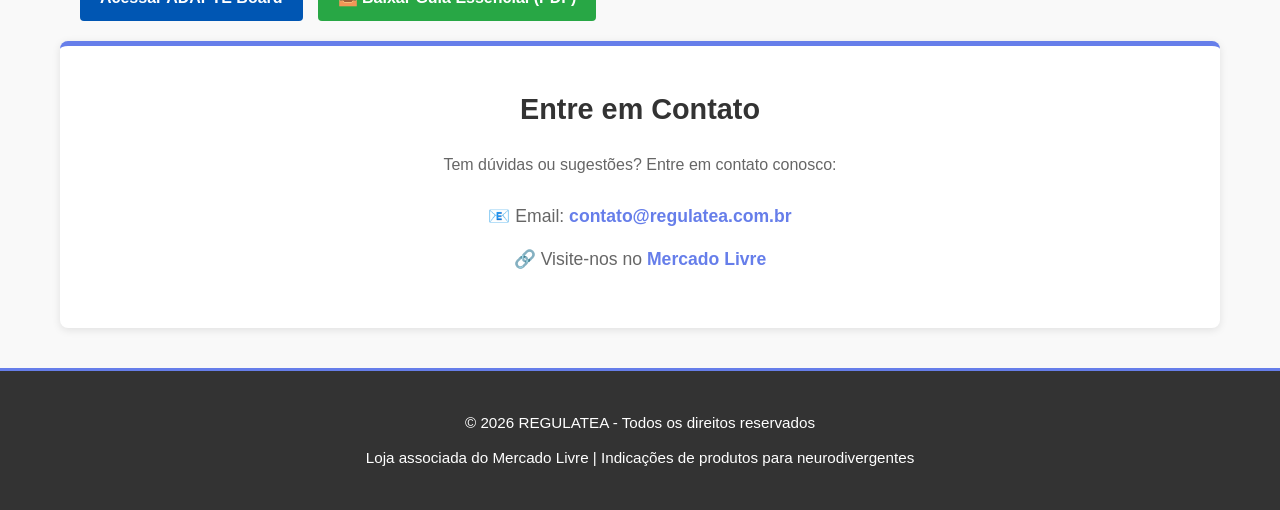
==== commit b7afed99: "Update index.html" ====
--- a/index.html
+++ b/index.html
@@ -121,7 +121,7 @@
         <h3>🧥 Manta / Colete Ponderado</h3>
         <div id="sub-ponderado" class="grade-produtos"></div>
 
-        <h3>💪 Faixa compressão</h3>
+        <h3>💪 Faixas compressão</h3>
         <div id="sub-faixas" class="grade-produtos"></div>
     </div>
 
@@ -133,13 +133,13 @@
         <div id="sub-jogo" class="grade-produtos"></div>
 
         <h3>🟡 Memória</h3>
-        <div id="sub-memória" class="grade-produtos"></div>
+        <div id="sub-memoria" class="grade-produtos"></div>
 
         <h3>🪁 Quebra-cabeça</h3>
-        <div id="sub-quebracabeça" class="grade-produtos"></div>
+        <div id="sub-quebra-cabeca" class="grade-produtos"></div>
 
         <h3>🎧 Comunicação / fala / leitura</h3>
-        <div id="sub-comunicação" class="grade-produtos"></div>
+        <div id="sub-comunicacao" class="grade-produtos"></div>
 
         <h3>🌀 Lousa</h3>
         <div id="sub-lousa" class="grade-produtos"></div>
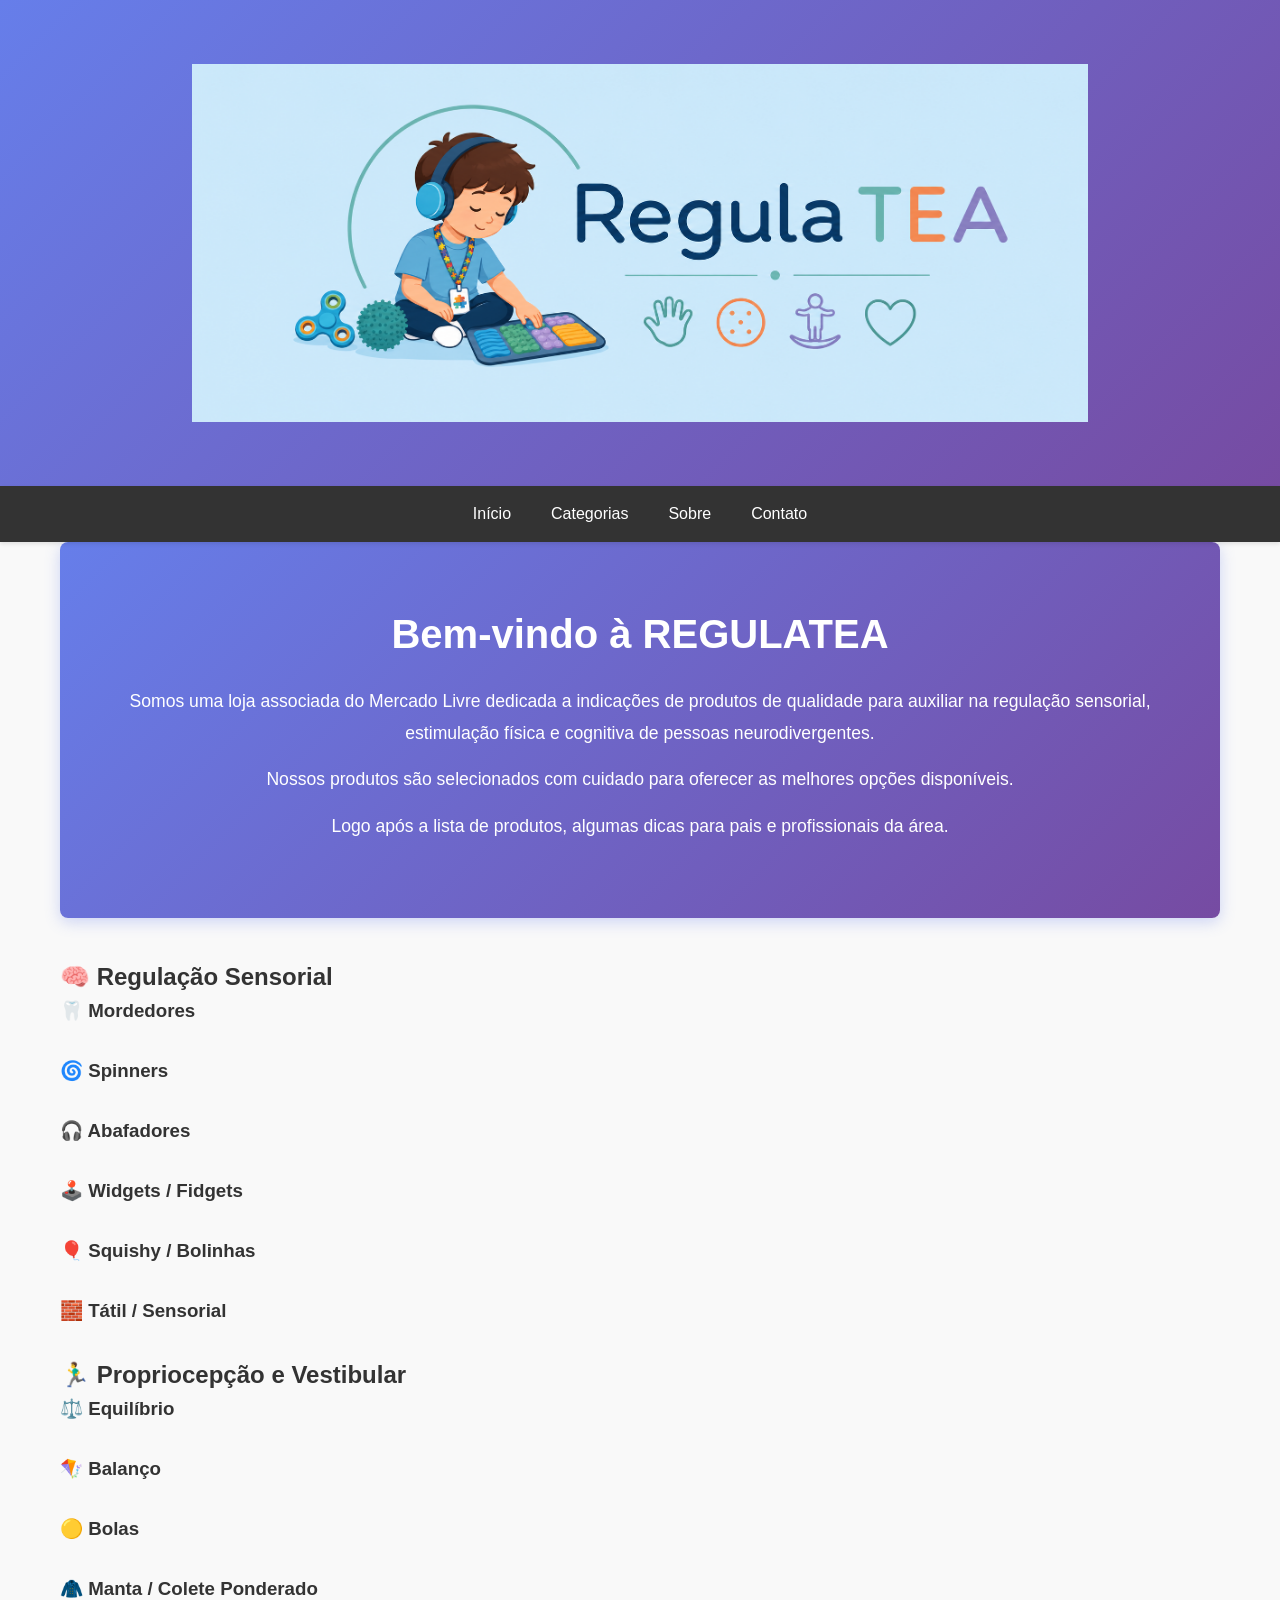
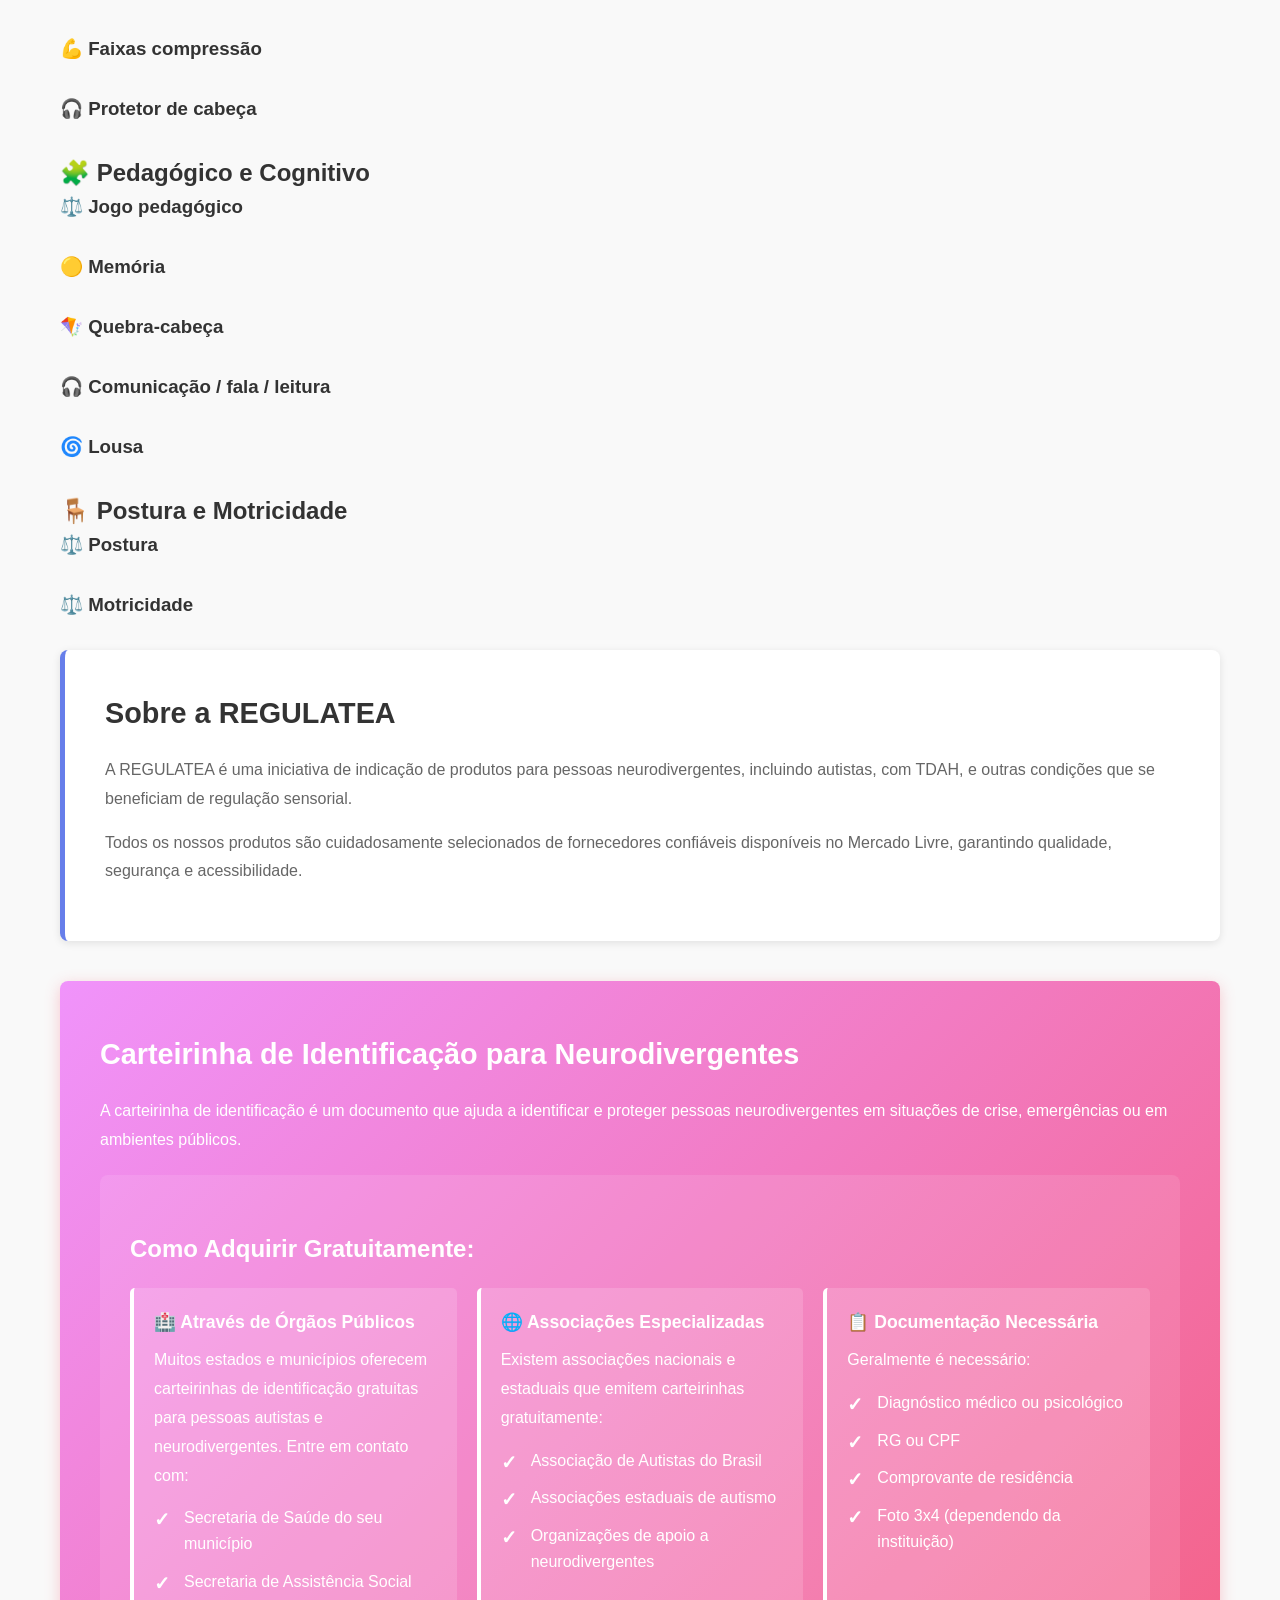
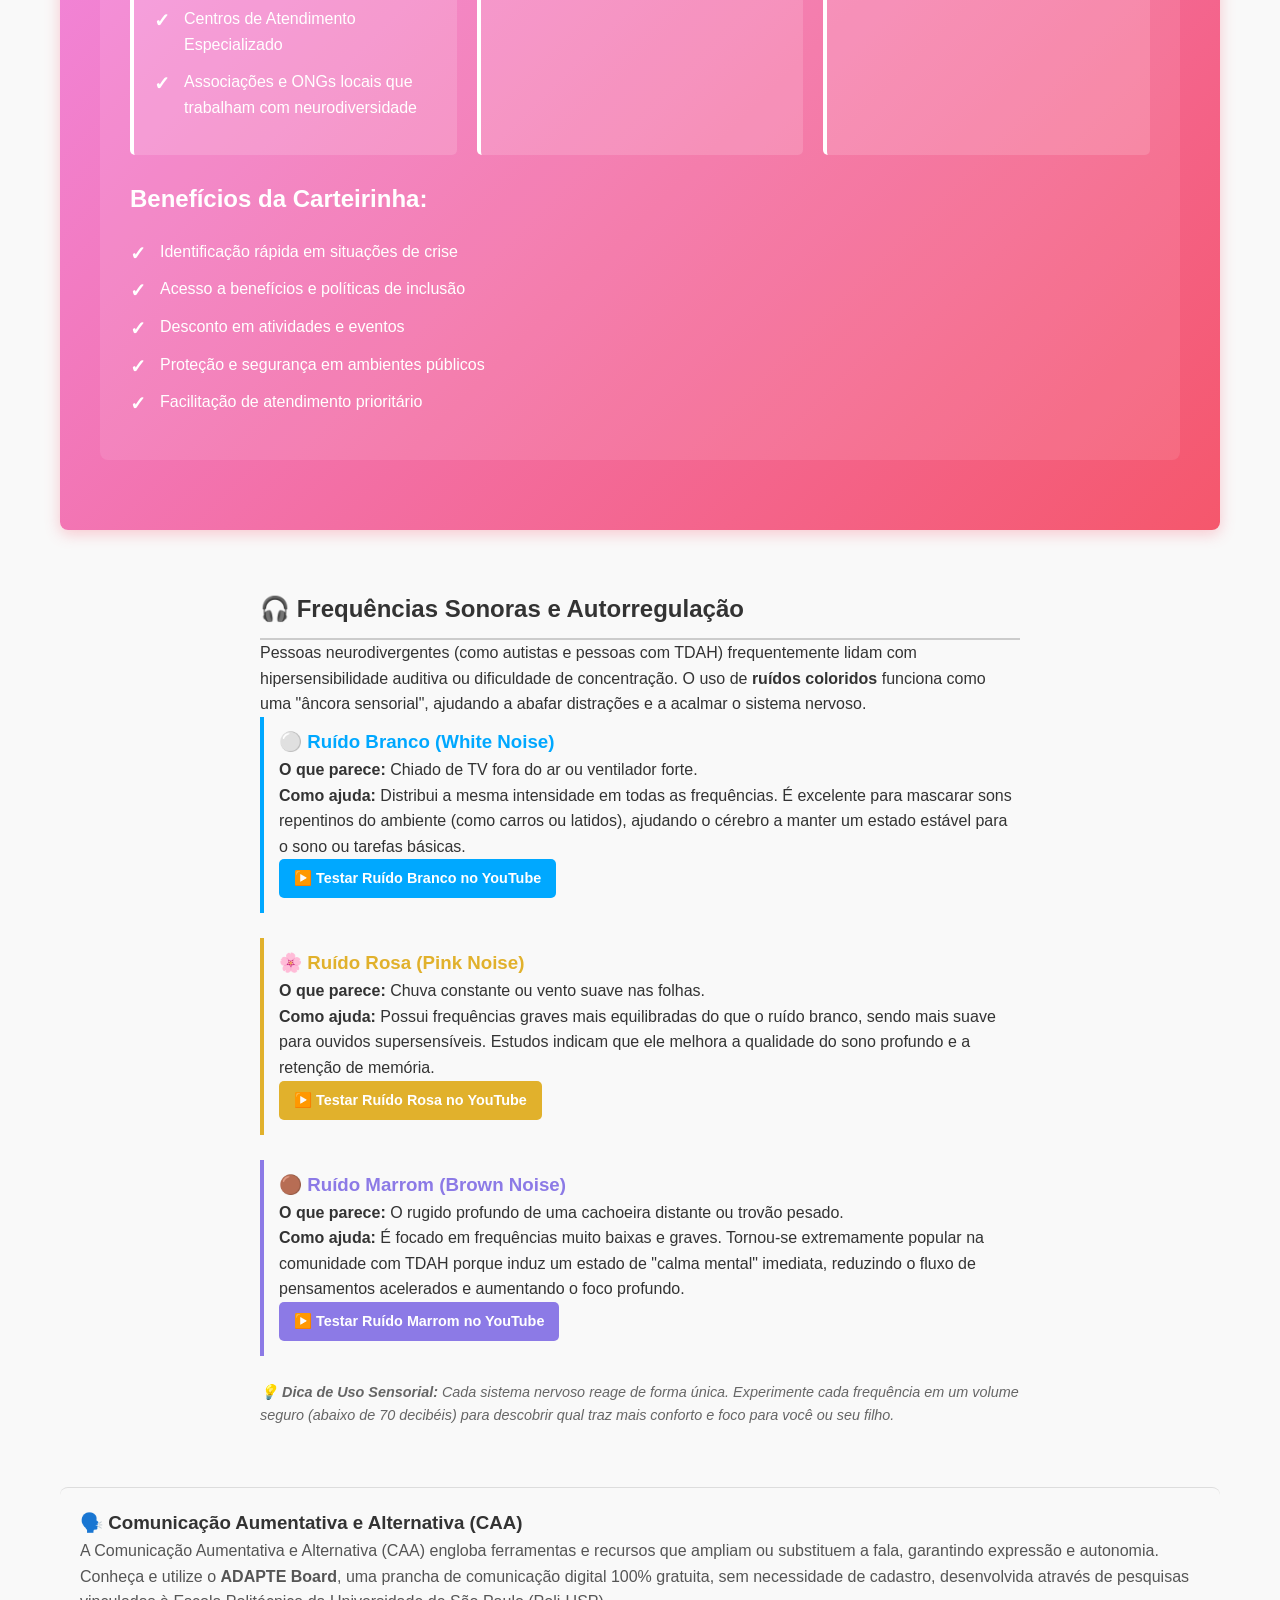
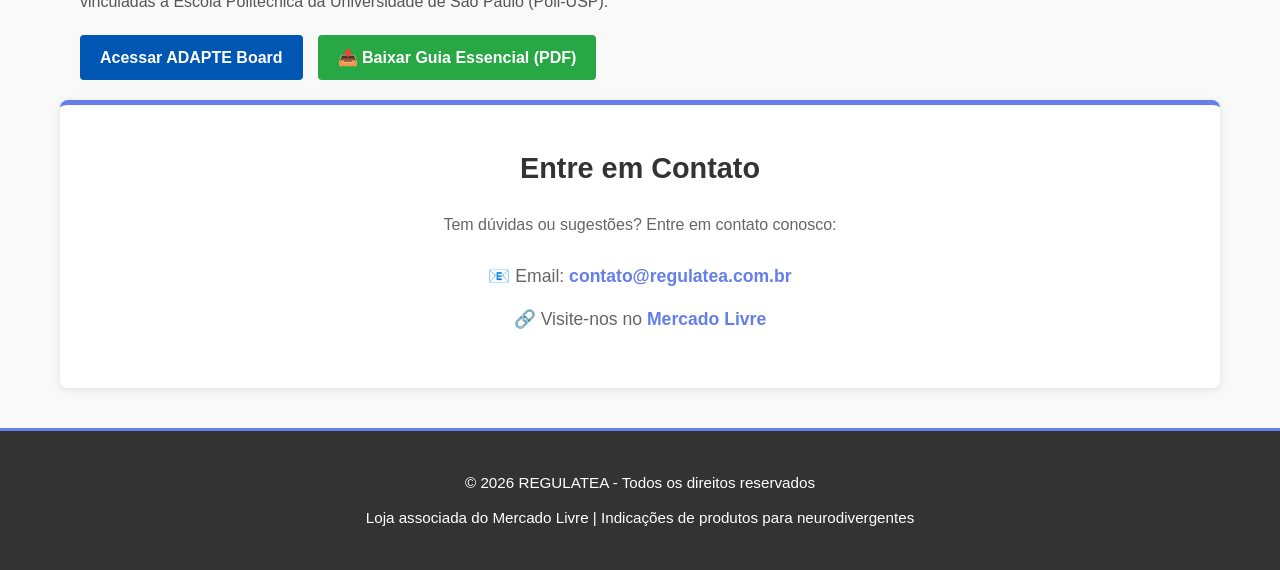
==== commit 32c448bd: "Update index.html" ====
--- a/index.html
+++ b/index.html
@@ -123,6 +123,10 @@
 
         <h3>💪 Faixas compressão</h3>
         <div id="sub-faixas" class="grade-produtos"></div>
+
+         <h3>🎧 Protetor de cabeça</h3>
+        <div id="sub-protetor" class="grade-produtos"></div>
+        
     </div>
 
     <!-- BLOCK 3: PEDAGÓGICO E COGNITIVO -->
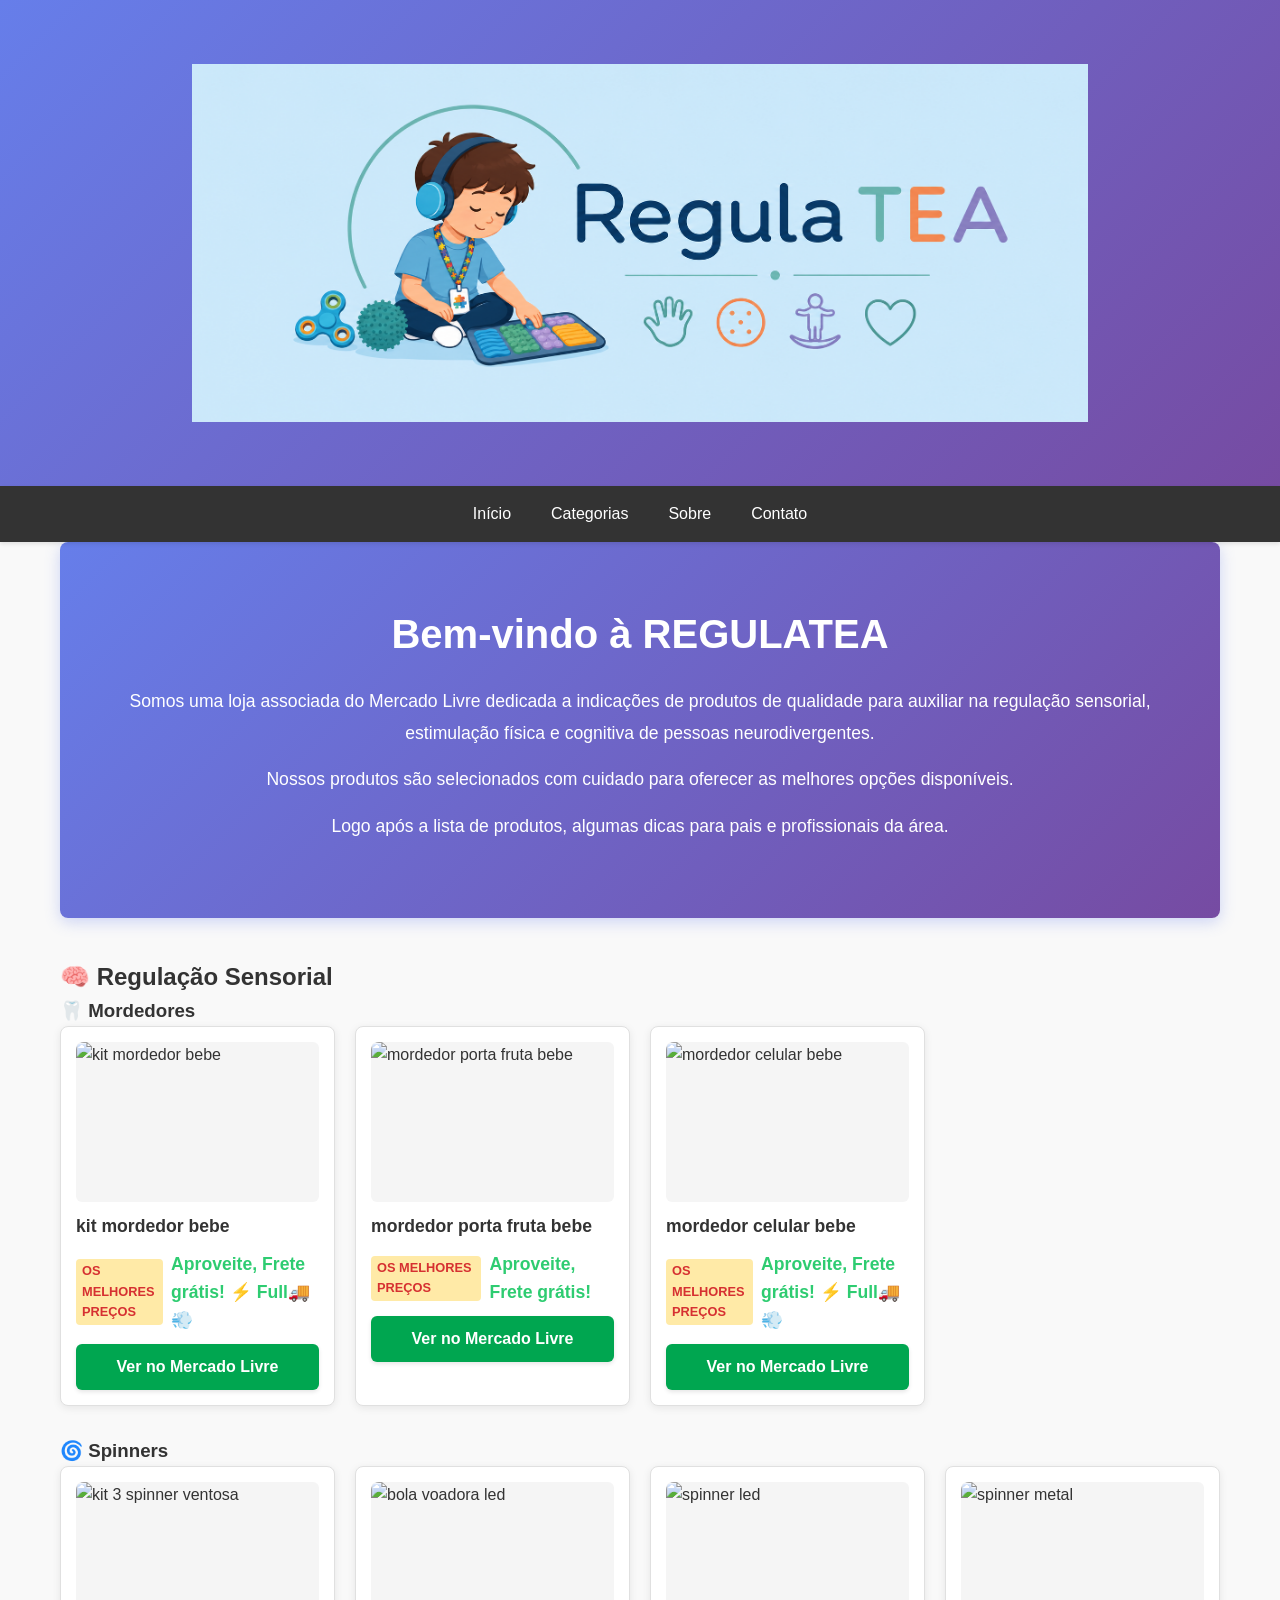
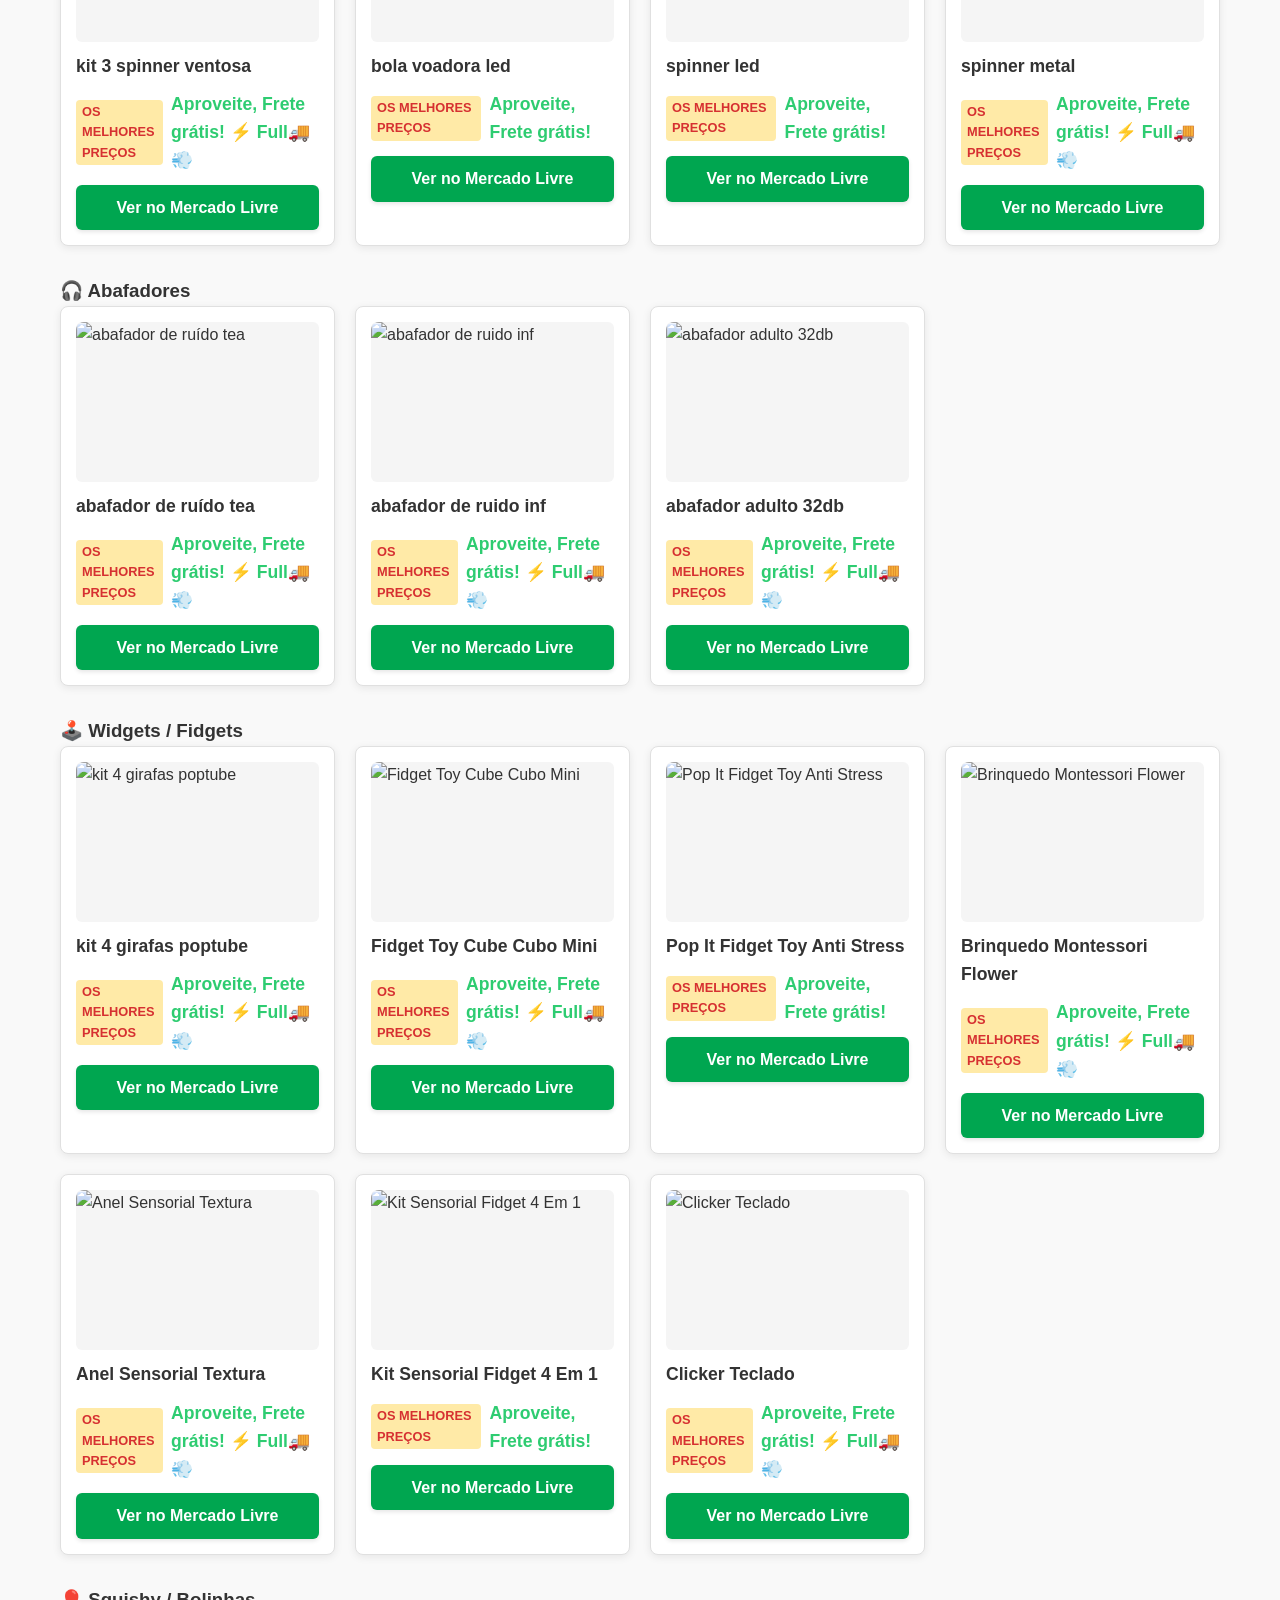
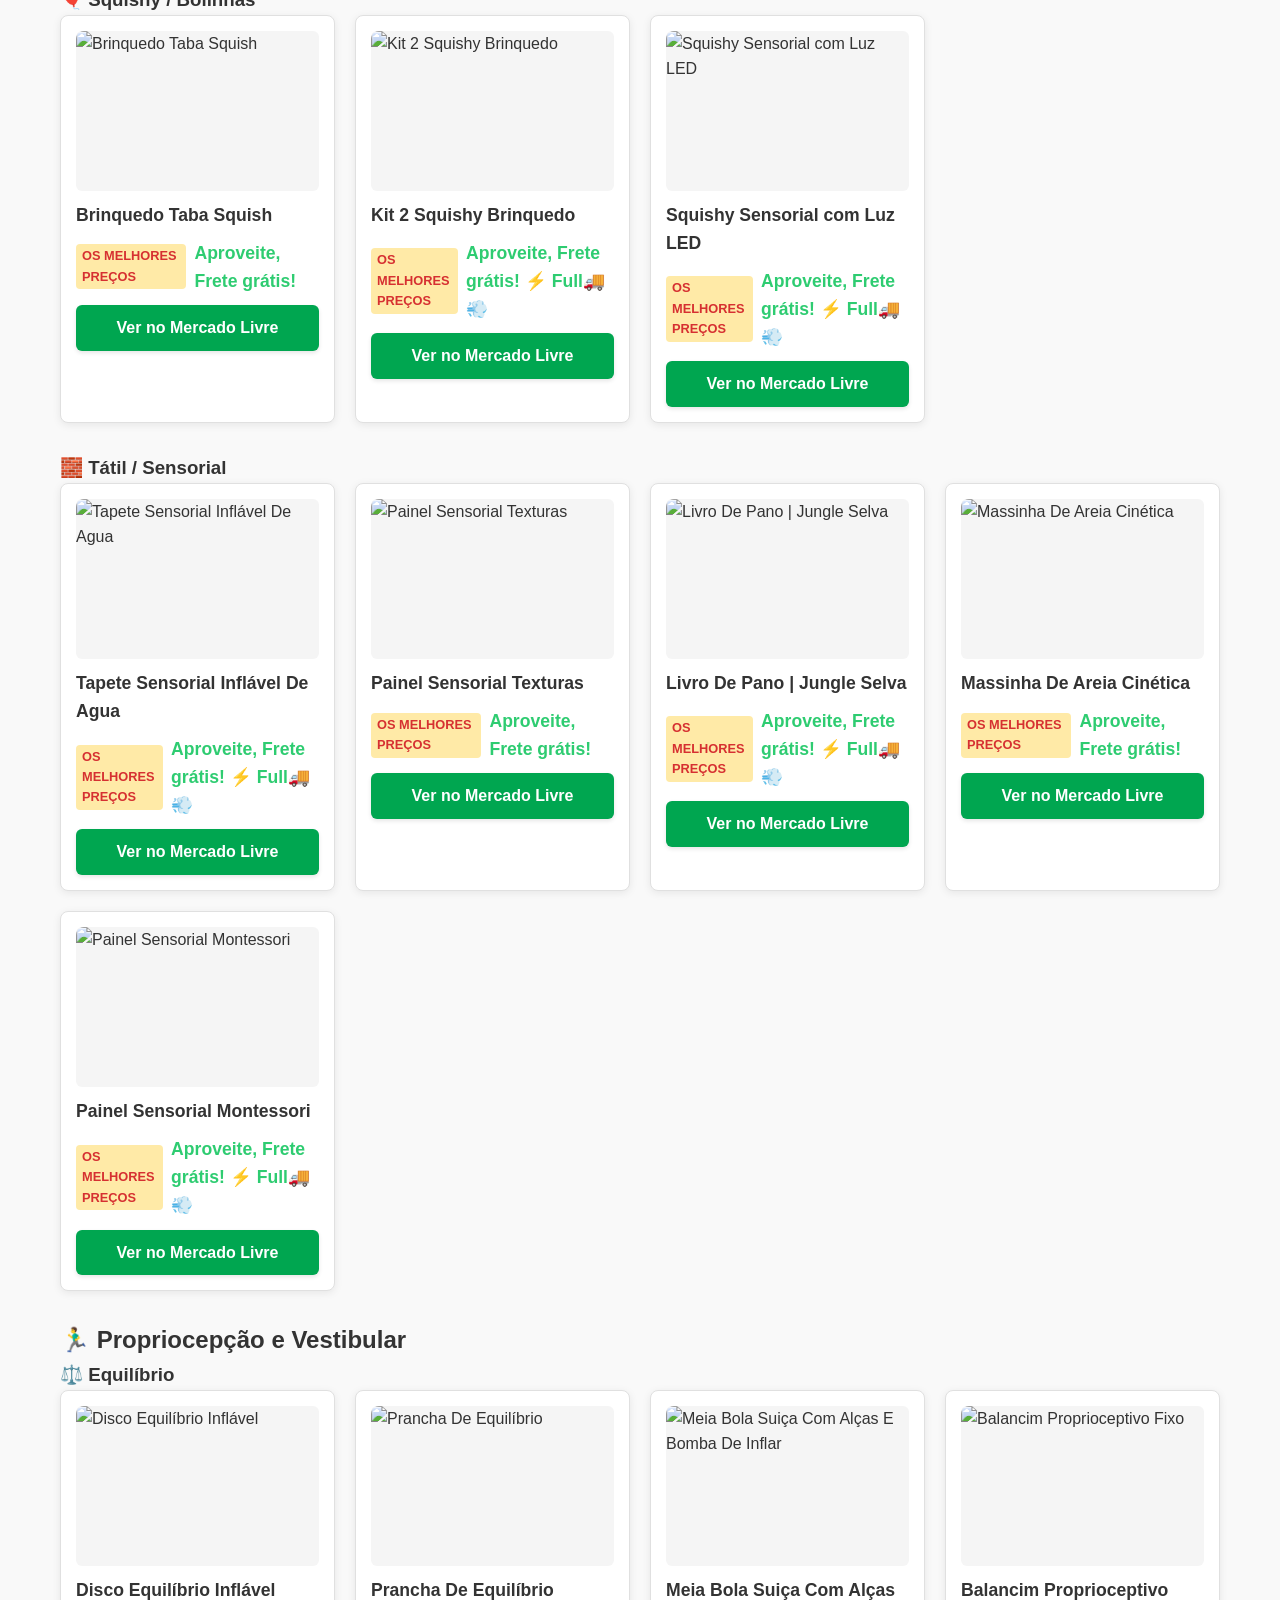
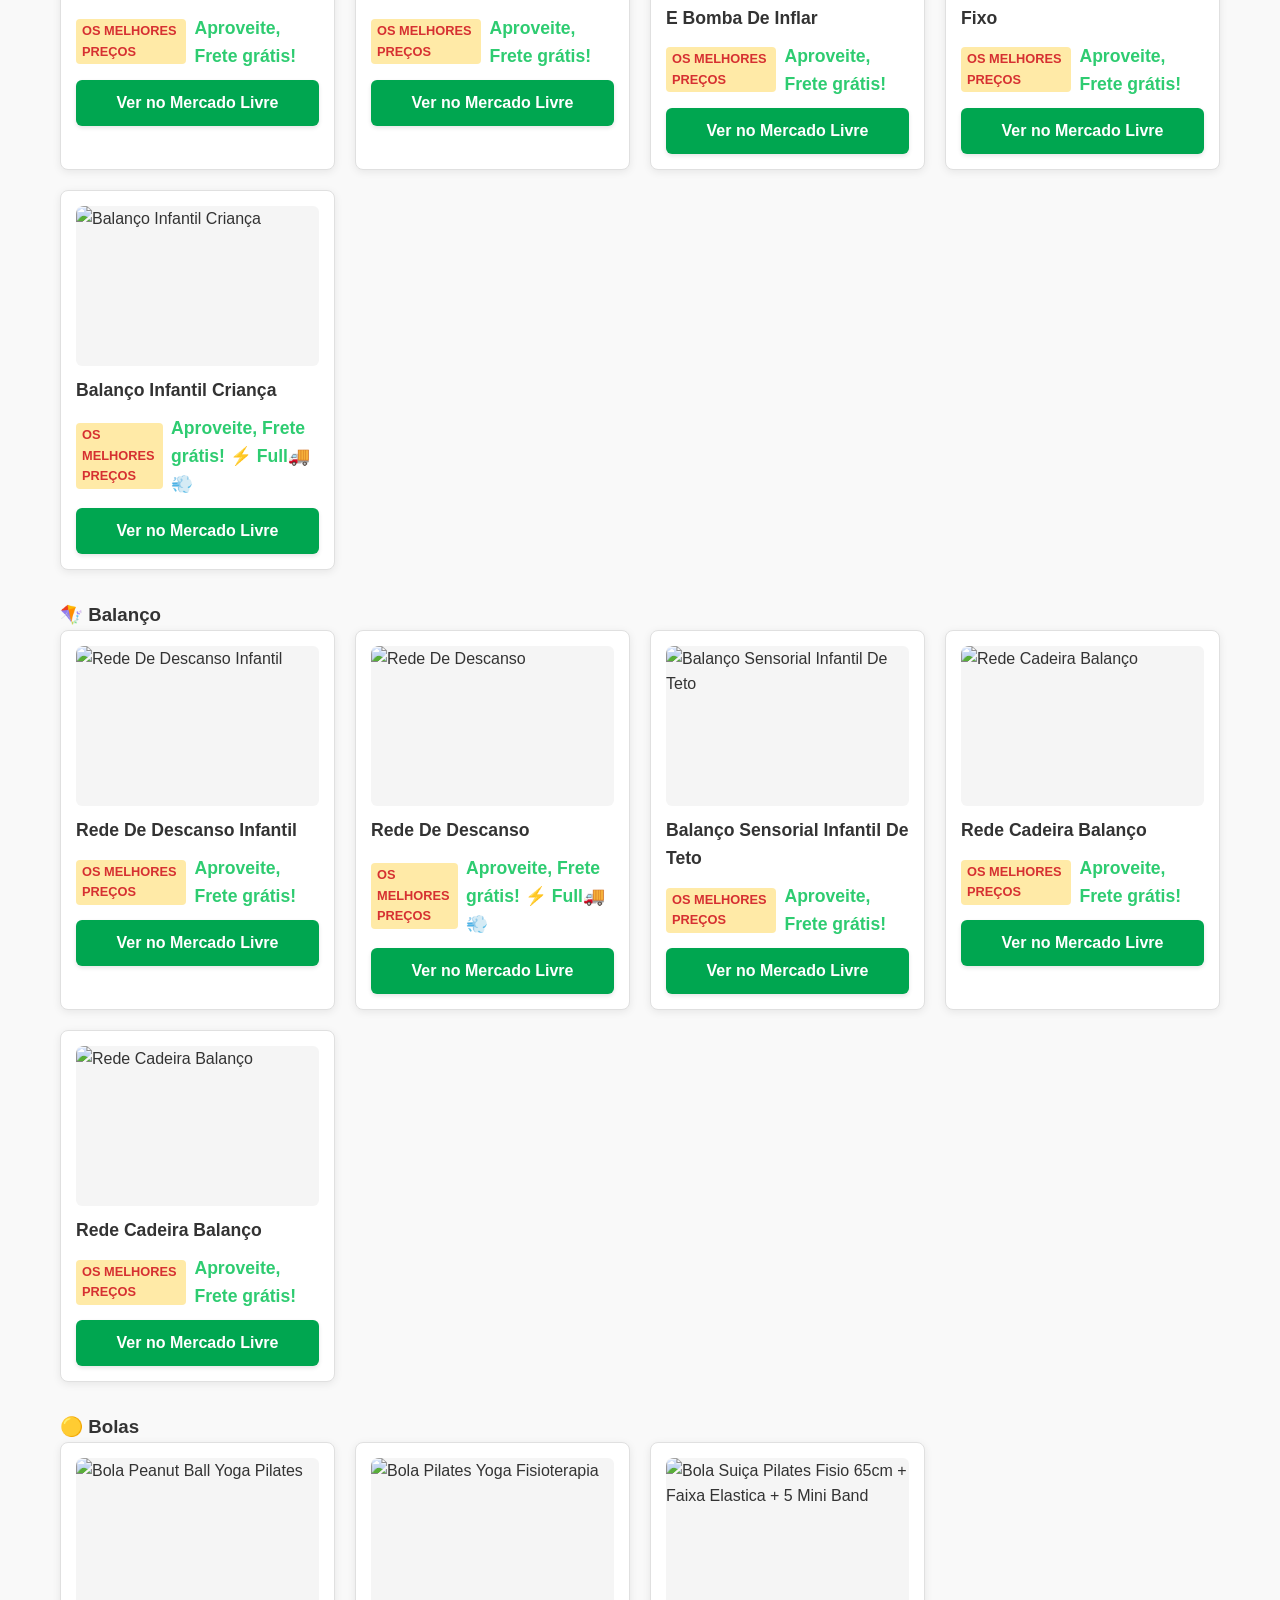
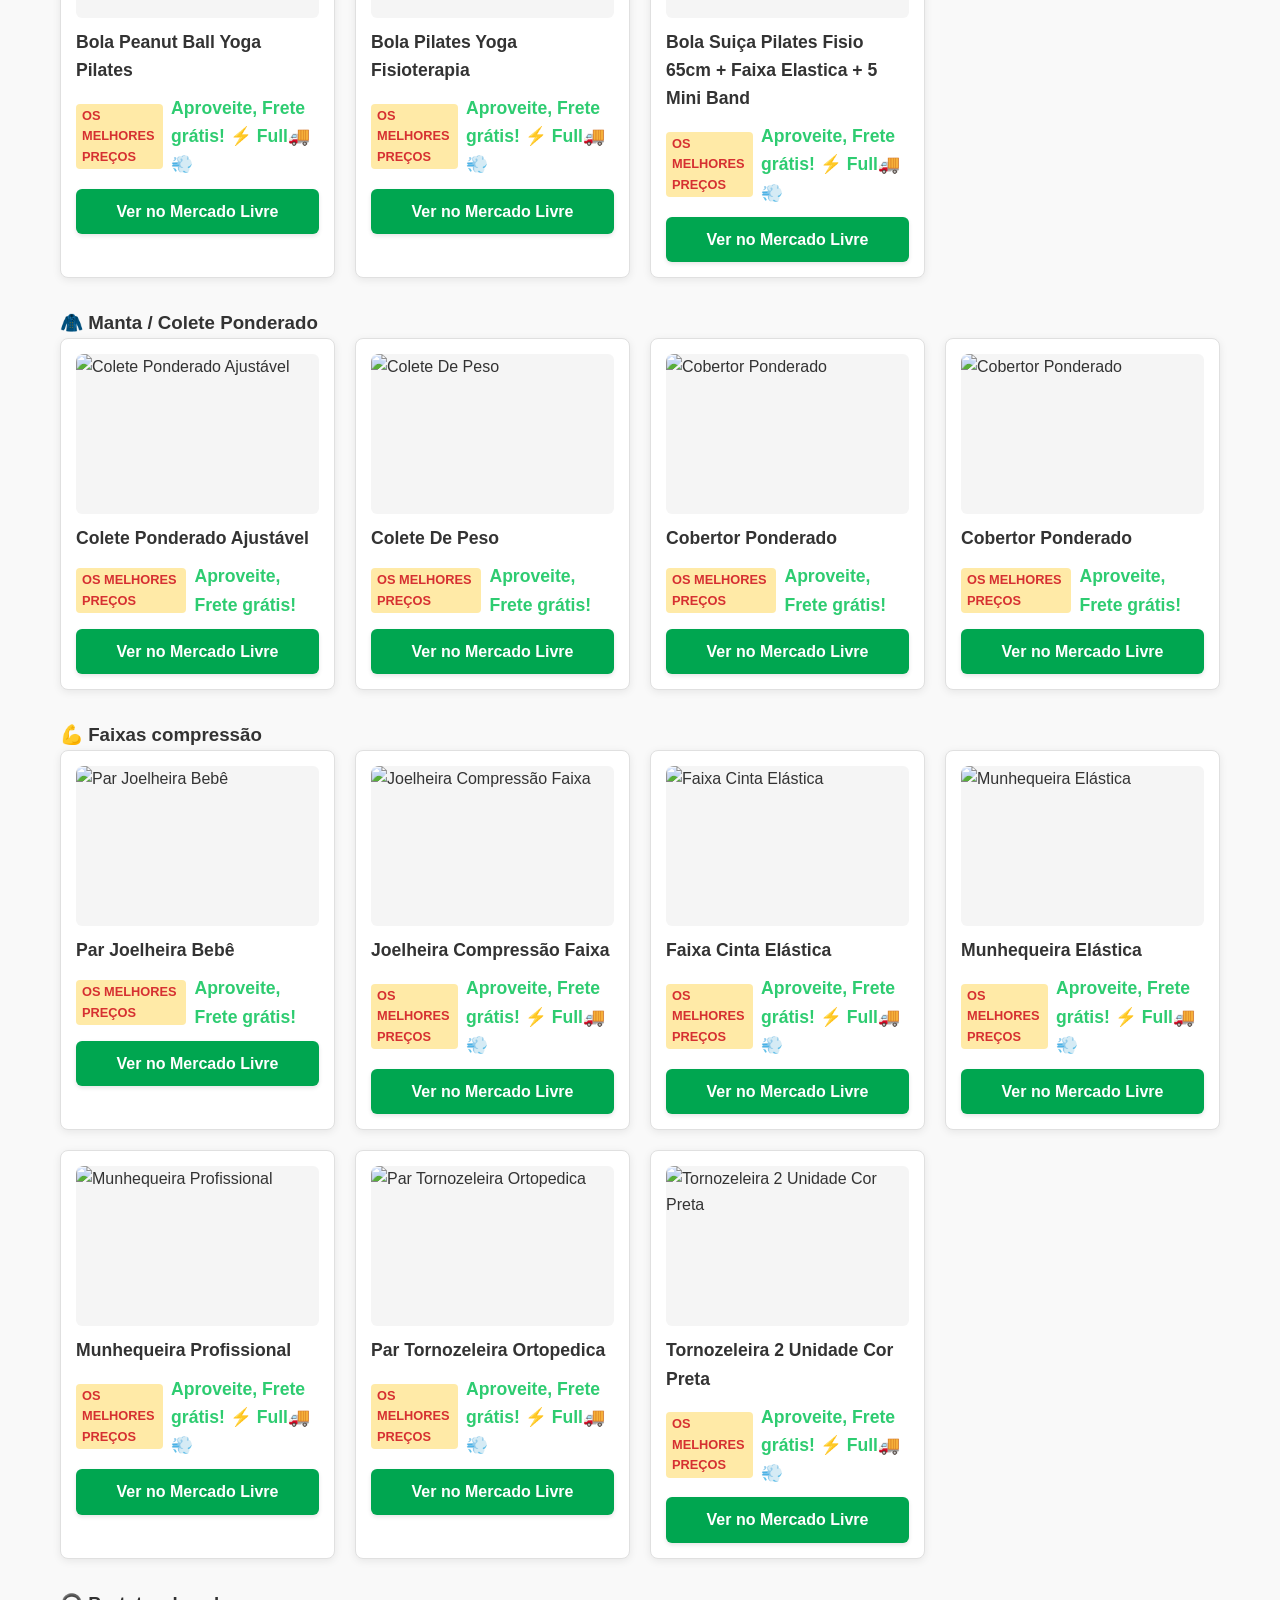
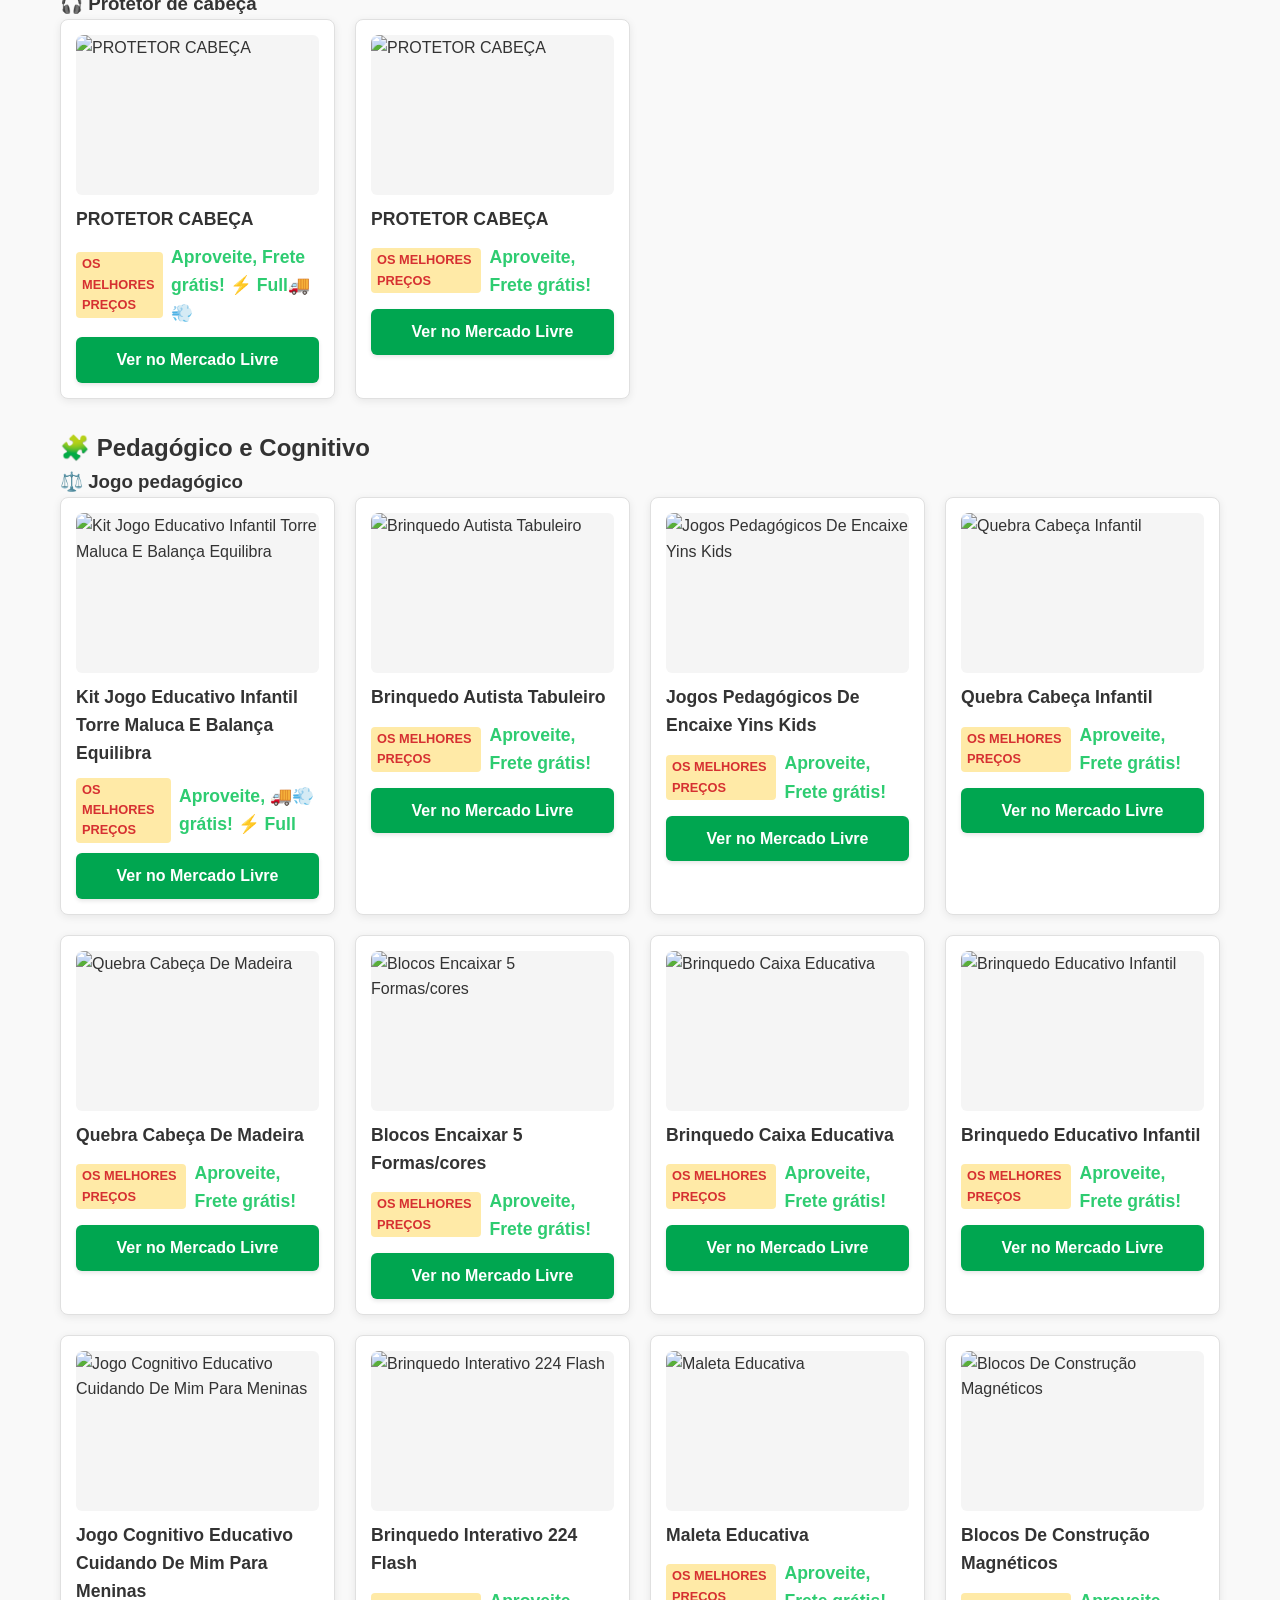
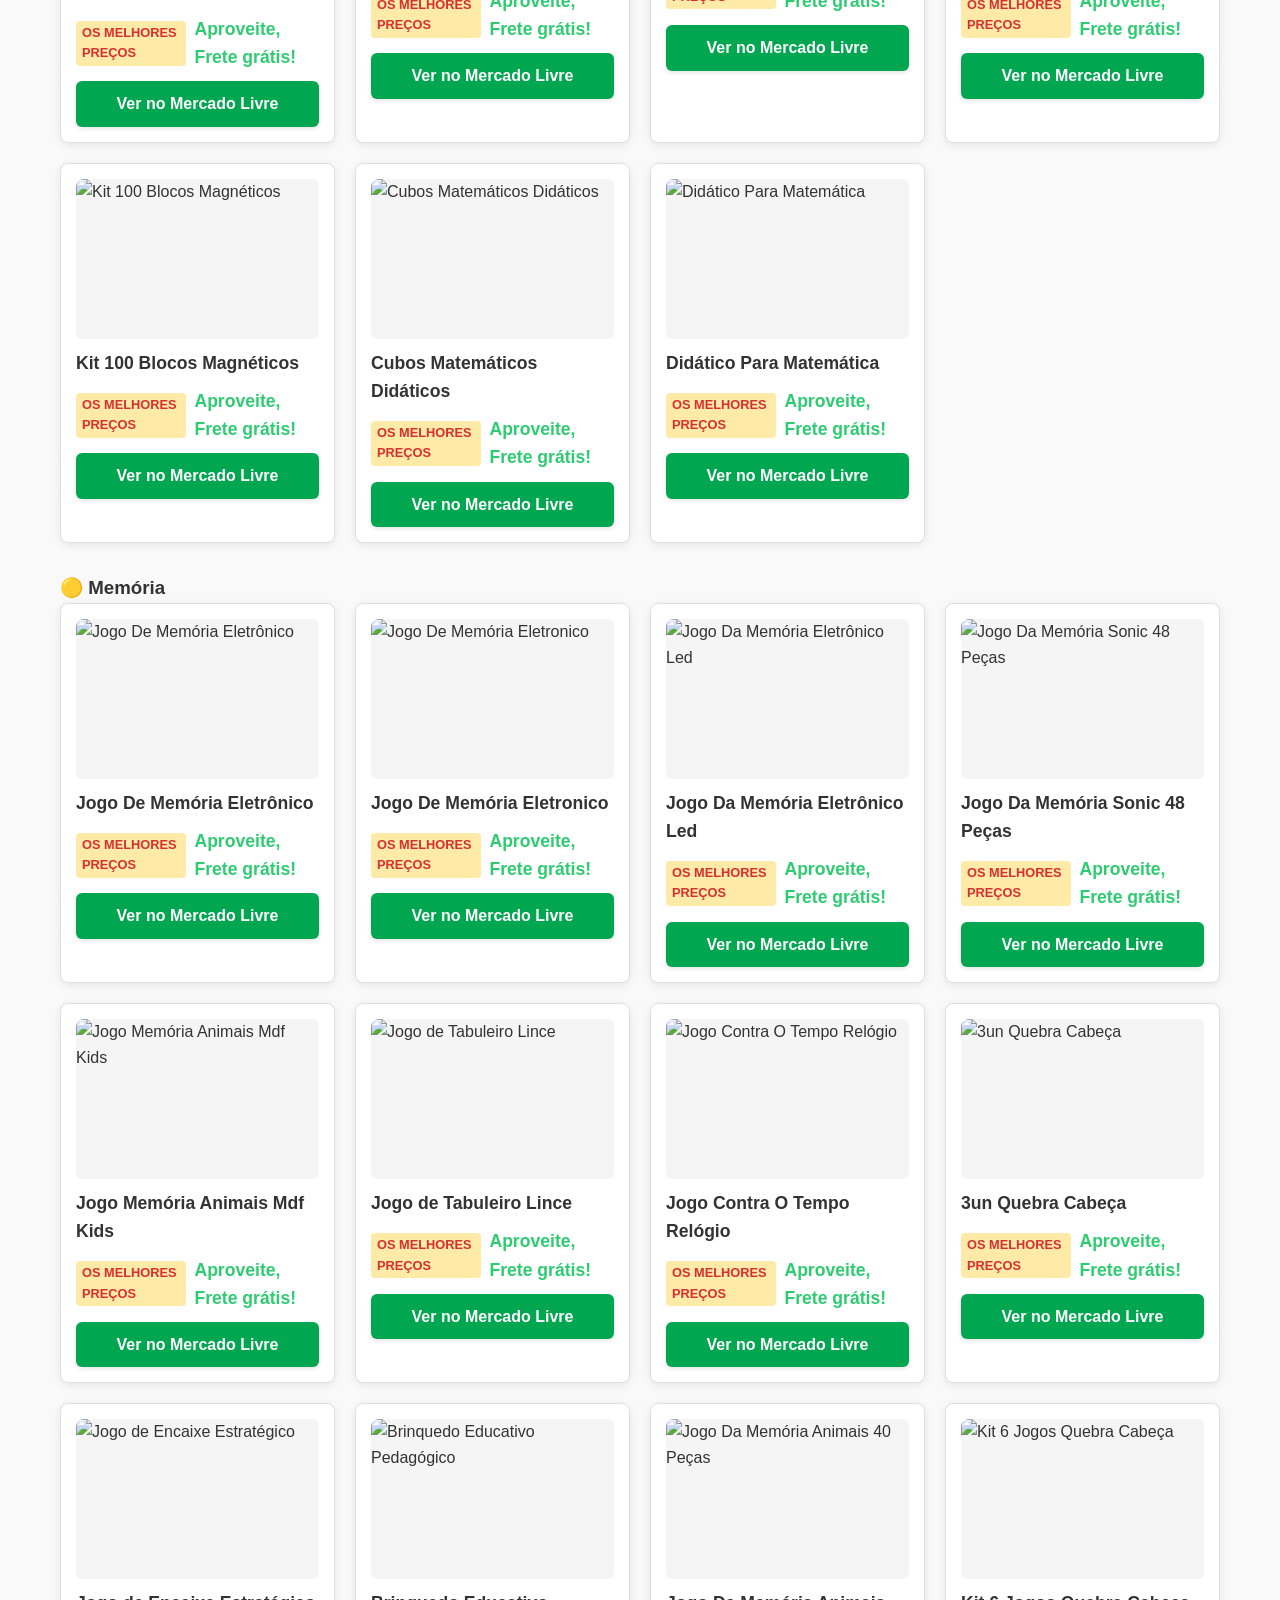
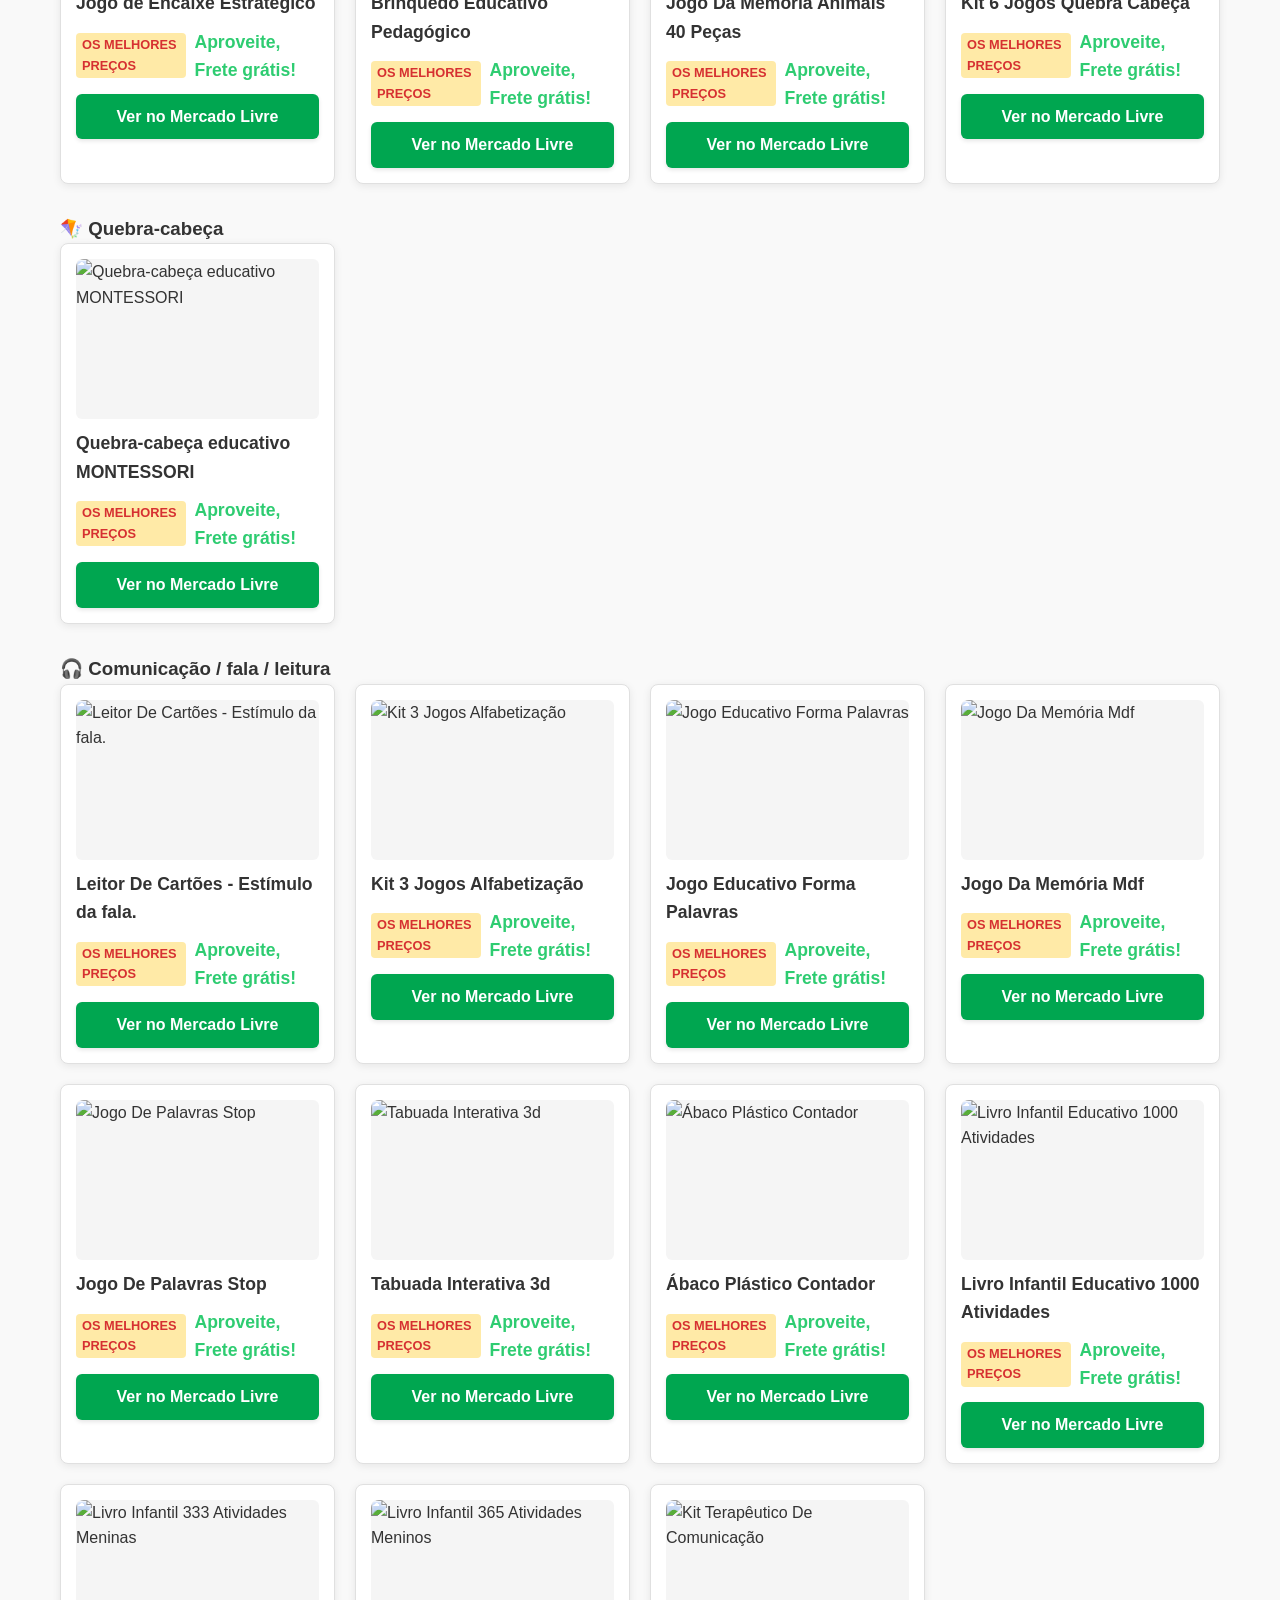
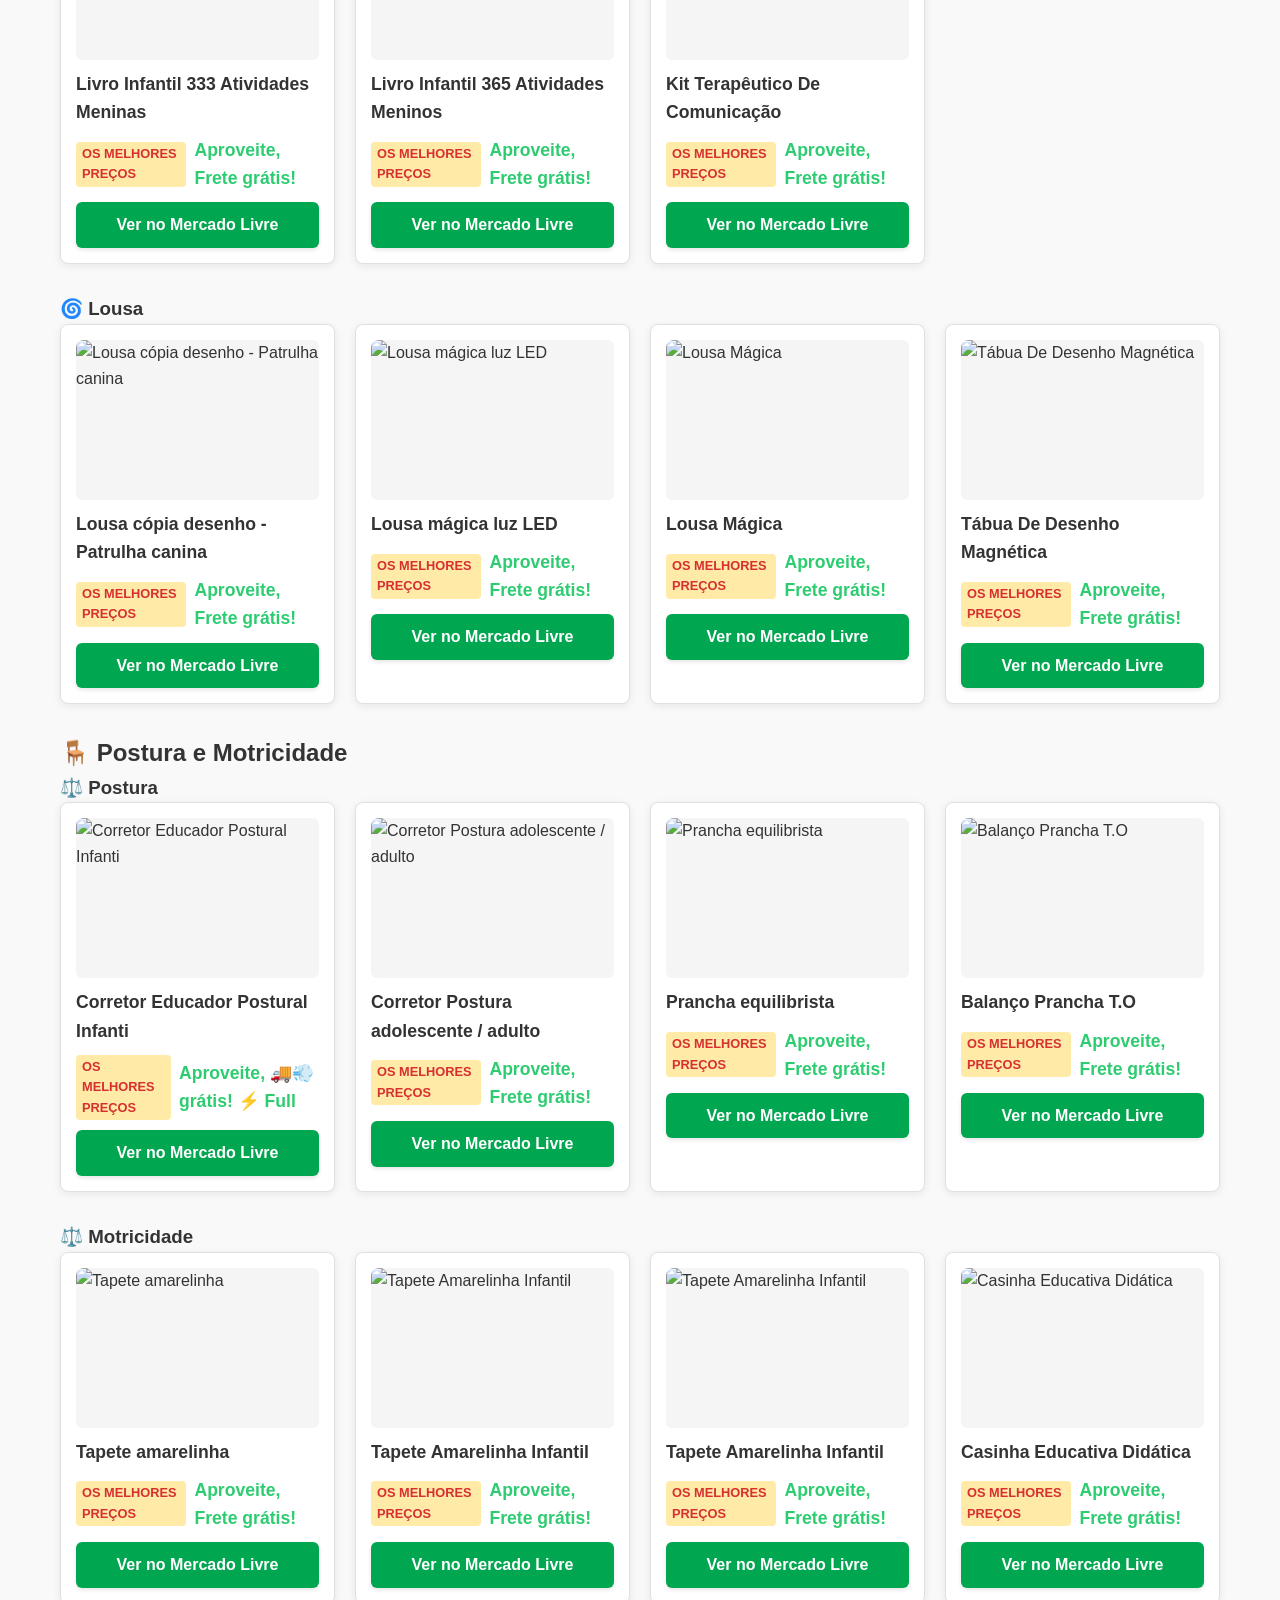
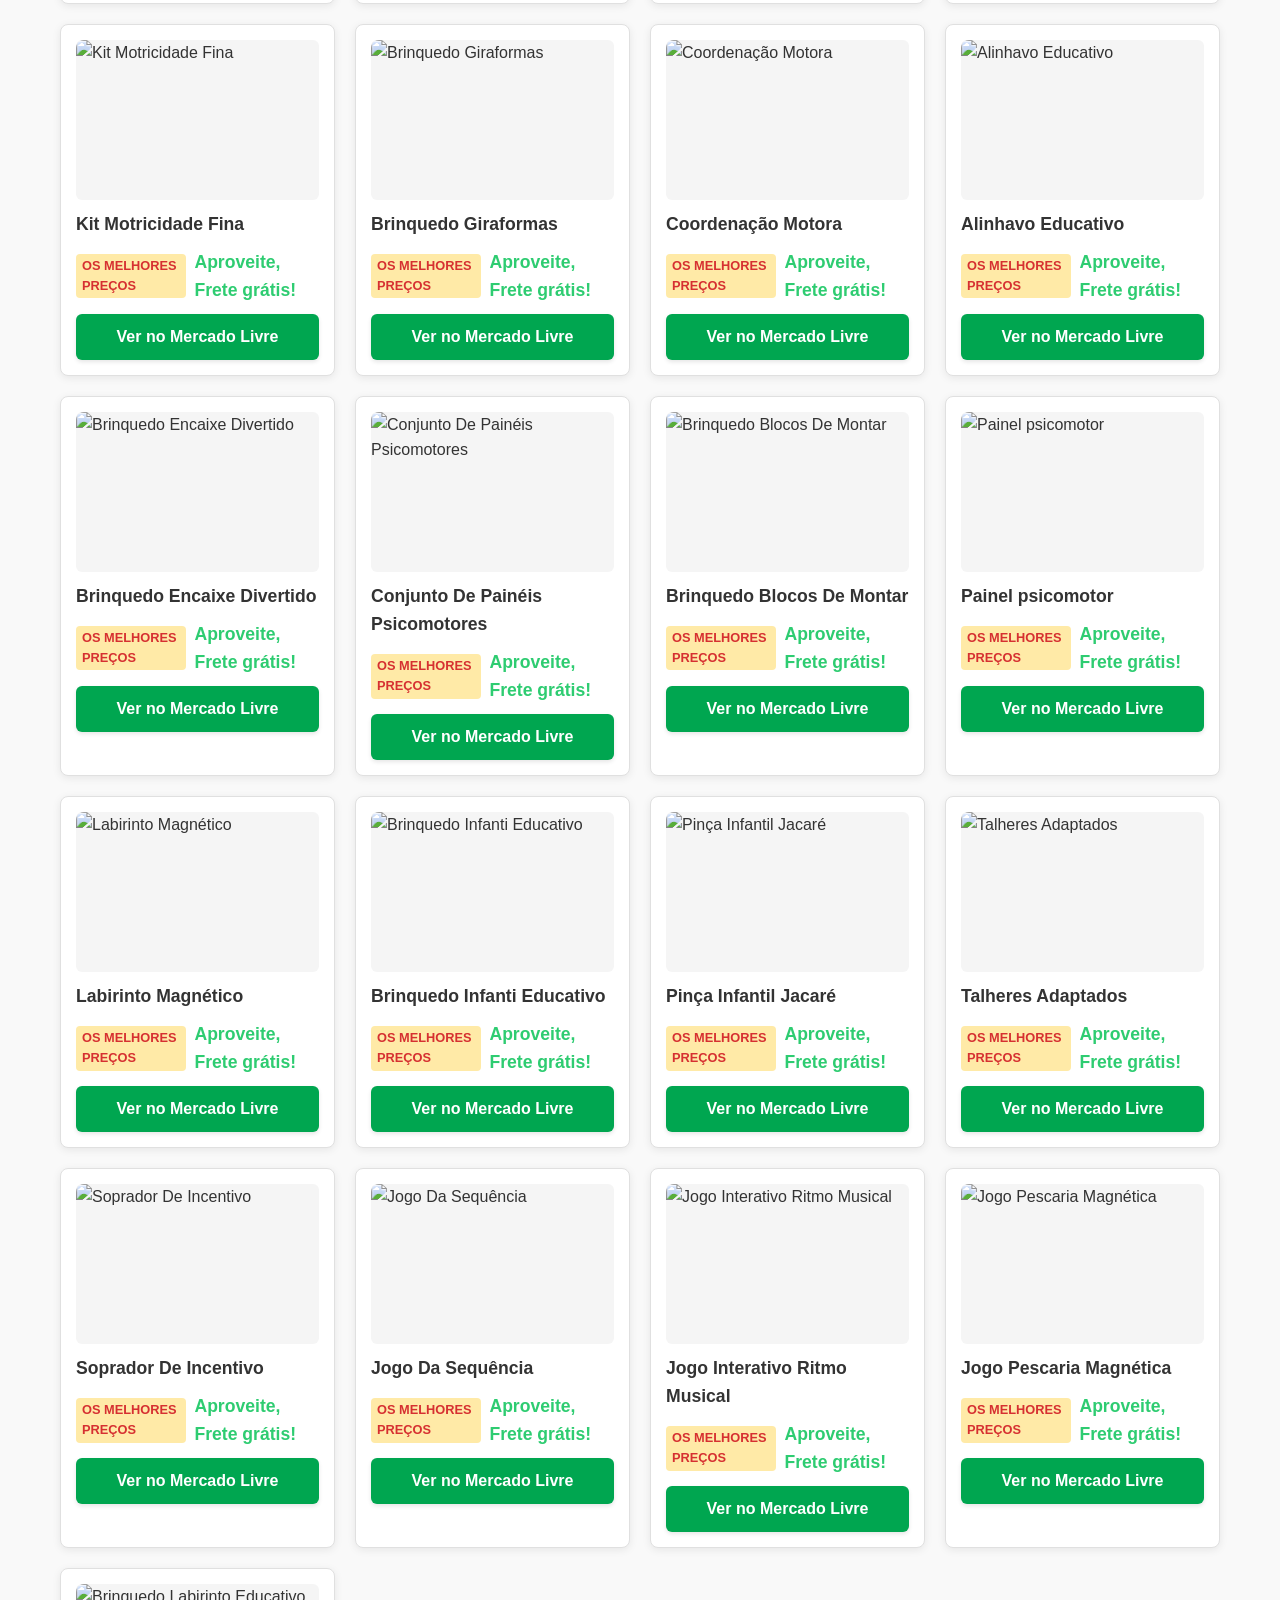
==== commit 6f7d8772: "Update index.html" ====
--- a/index.html
+++ b/index.html
@@ -51,7 +51,7 @@
         <li class="dropdown-header" style="font-weight: bold; color: #2c3e50; padding: 5px 20px;">🧩 PEDAGÓGICO E COGNITIVO</li>
         <li><a href="#sub-jogo">🕹️ Jogo pedagógico</a></li>
         <li><a href="#sub-memoria">🟡 Memória</a></li>
-        <li><a href="#sub-quebracabeça">🪁 Quebra-cabeça</a></li>
+        <li><a href="#sub-quebra">🪁 Quebra-cabeça</a></li>
         <li><a href="#sub-comunicacao">🎧 Comunicação / fala / leitura</a></li>
         <li><a href="#sub-lousa">🌀 Lousa</a></li>
         
@@ -140,7 +140,7 @@
         <div id="sub-memoria" class="grade-produtos"></div>
 
         <h3>🪁 Quebra-cabeça</h3>
-        <div id="sub-quebra-cabeca" class="grade-produtos"></div>
+        <div id="sub-quebra" class="grade-produtos"></div>
 
         <h3>🎧 Comunicação / fala / leitura</h3>
         <div id="sub-comunicacao" class="grade-produtos"></div>
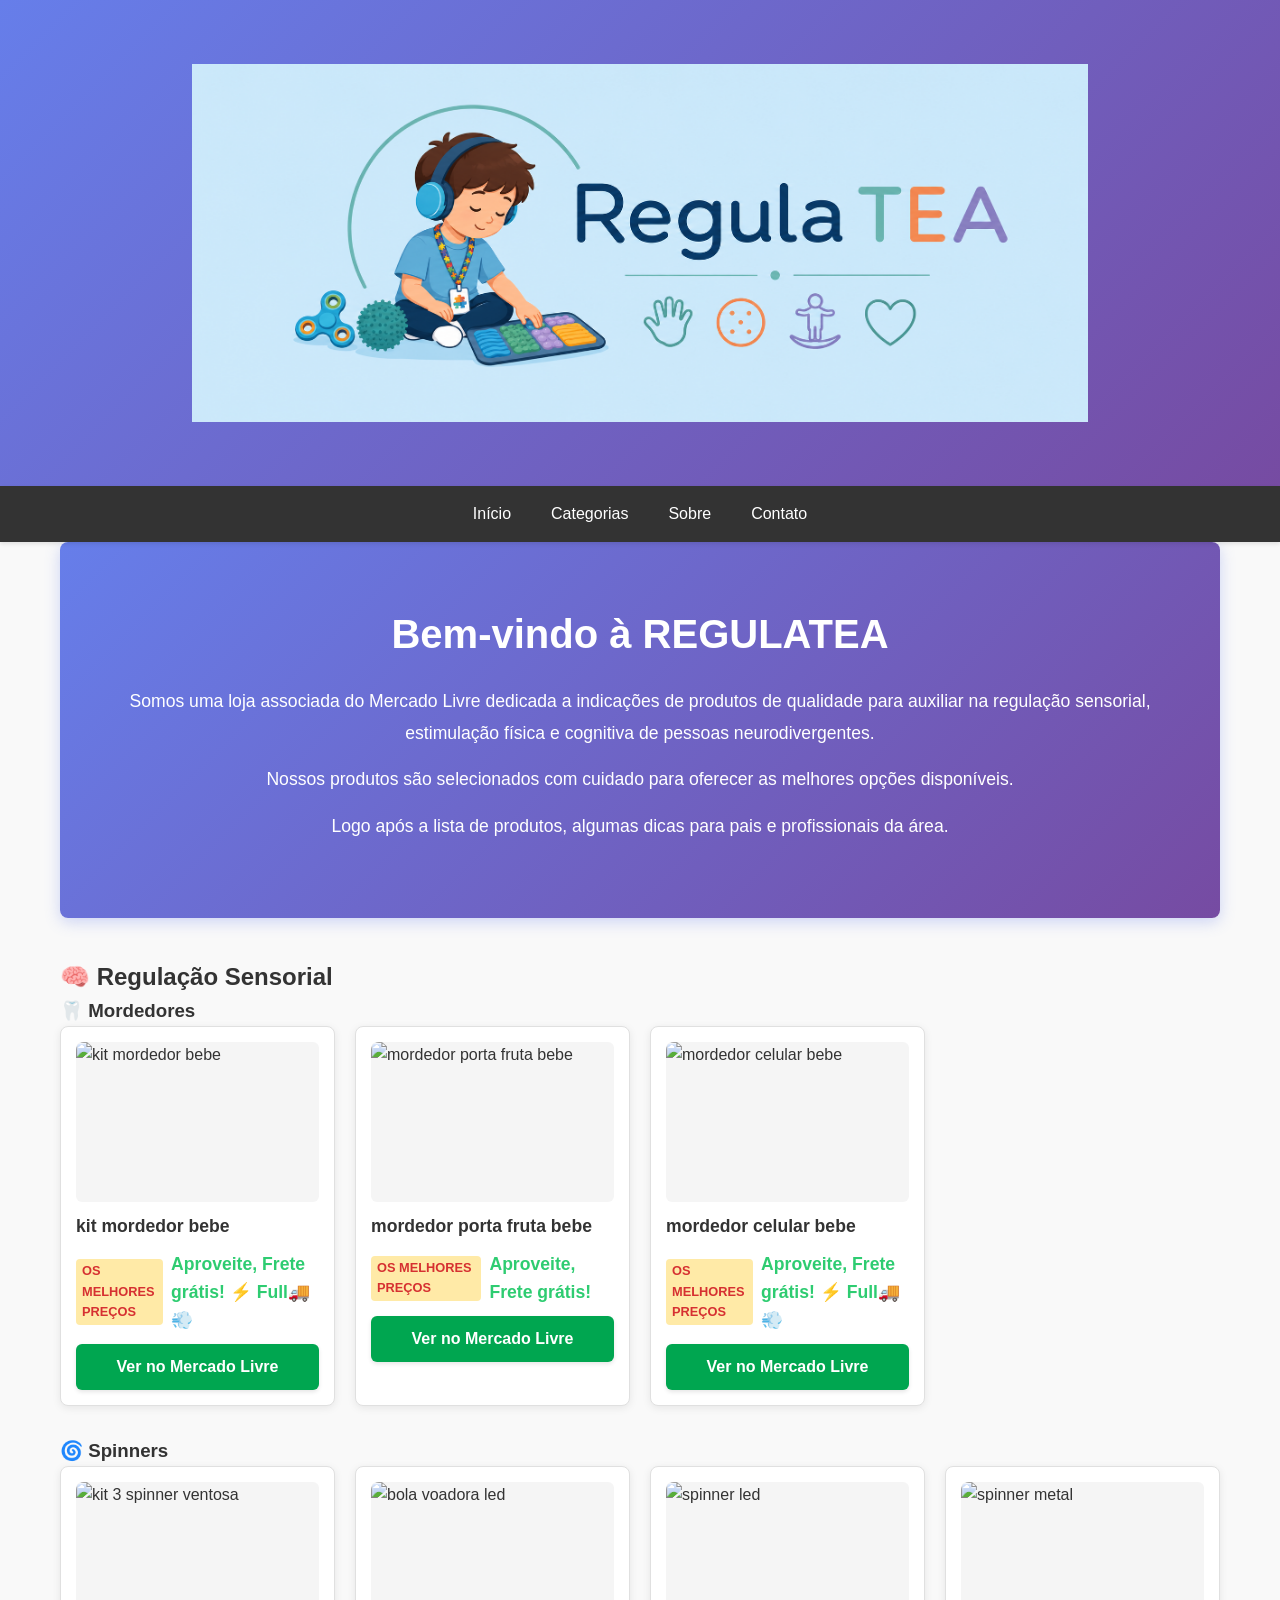
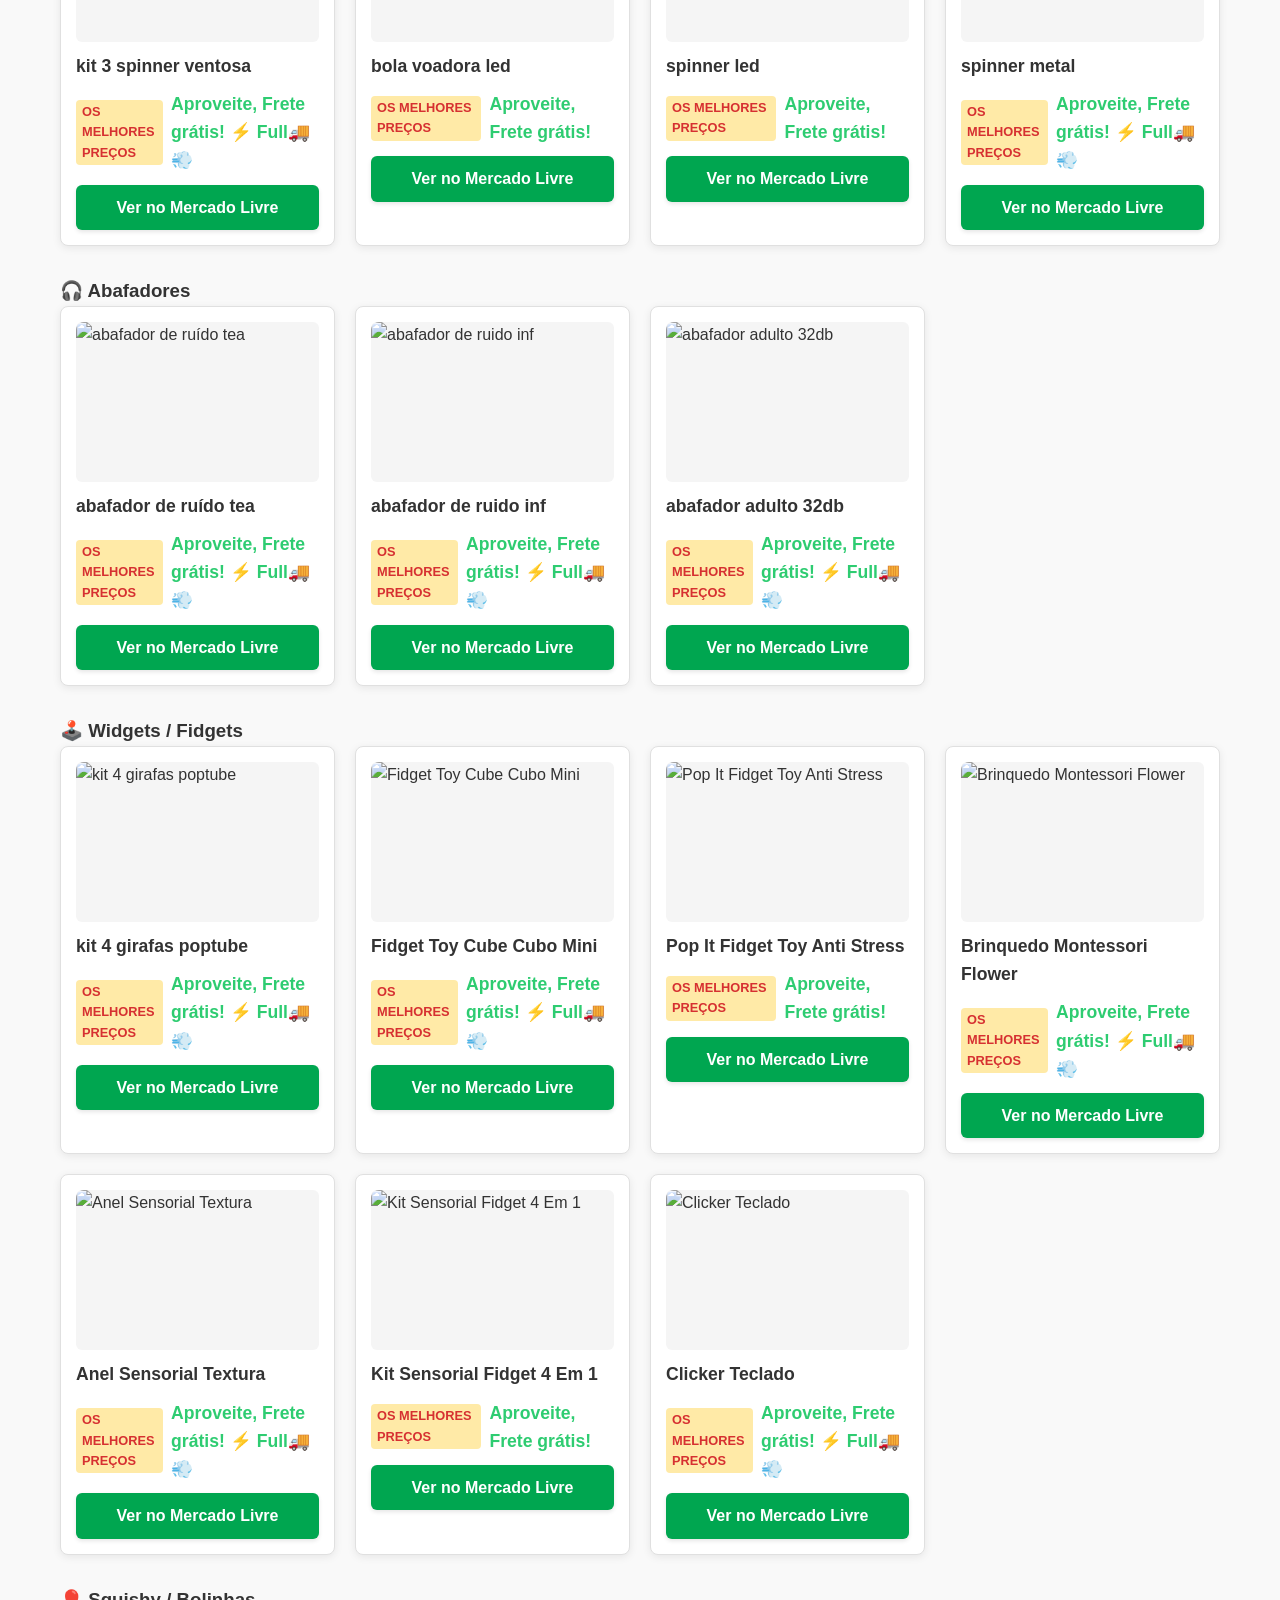
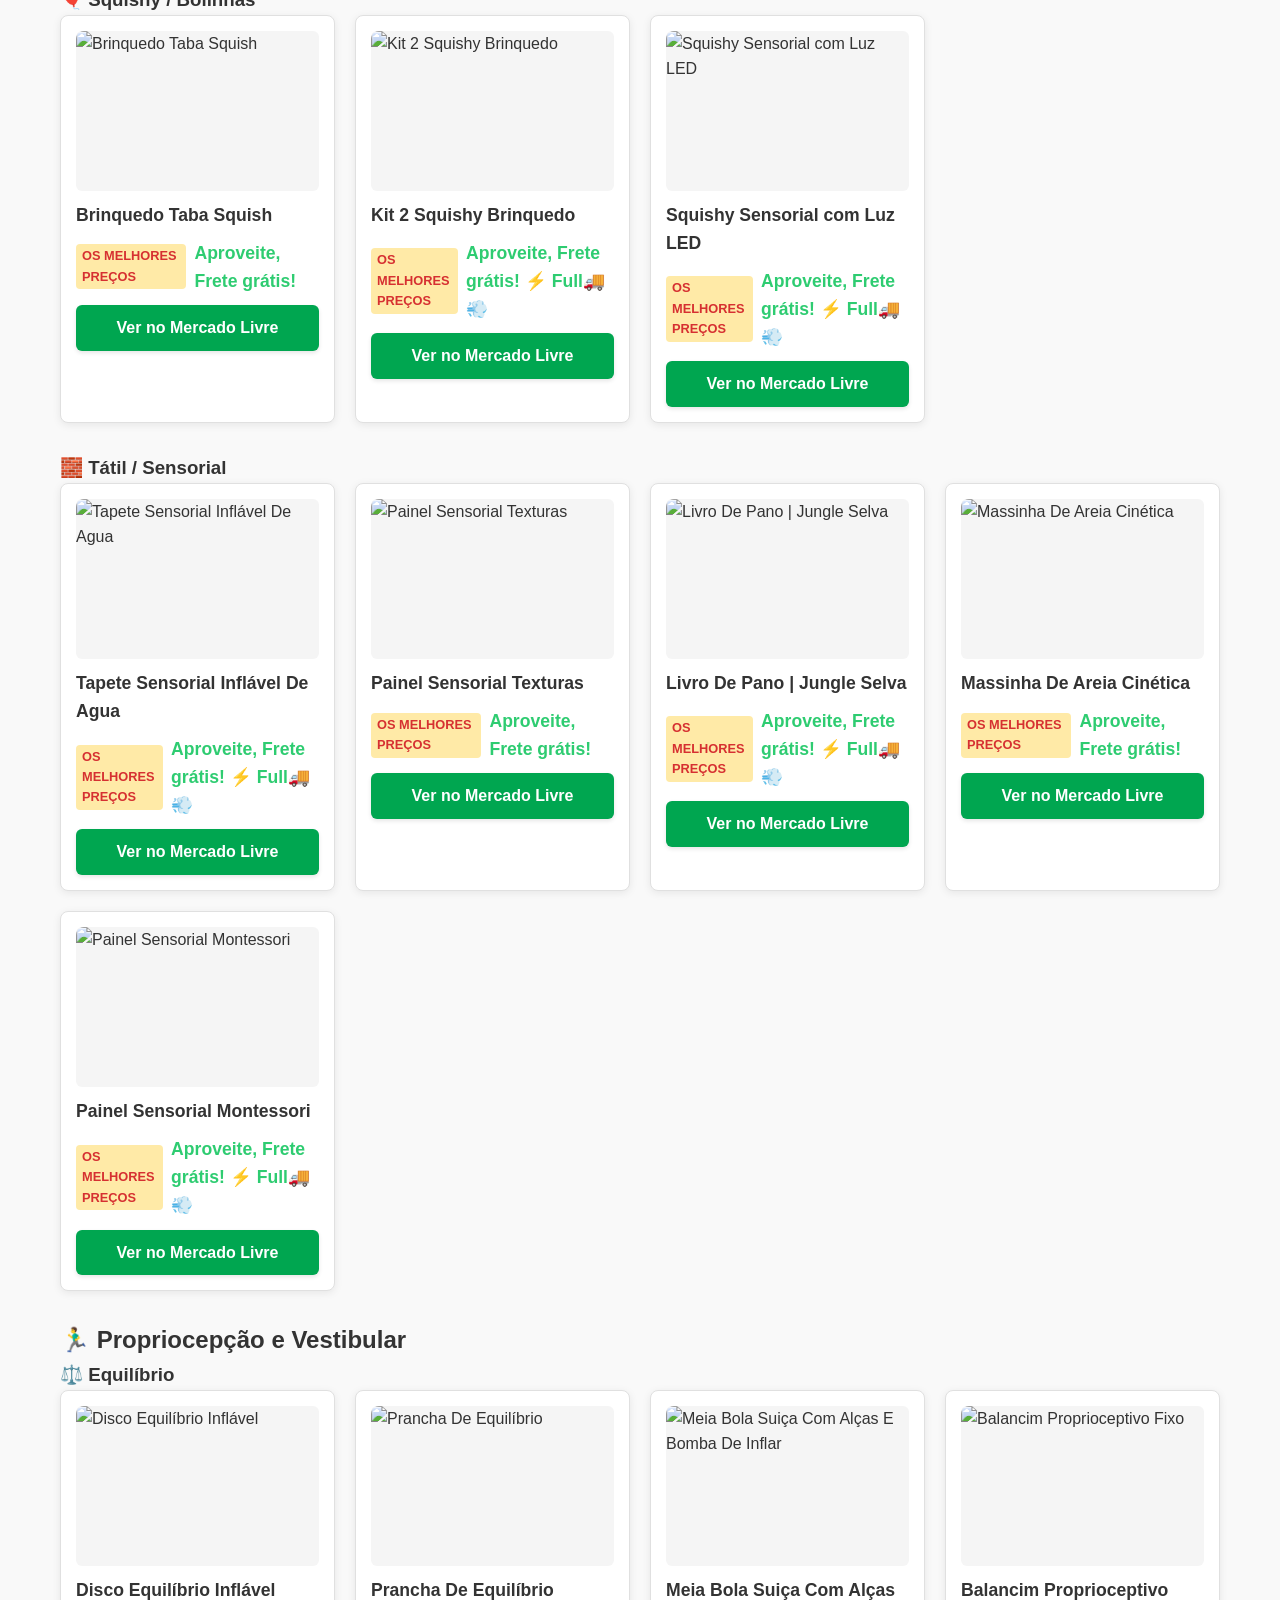
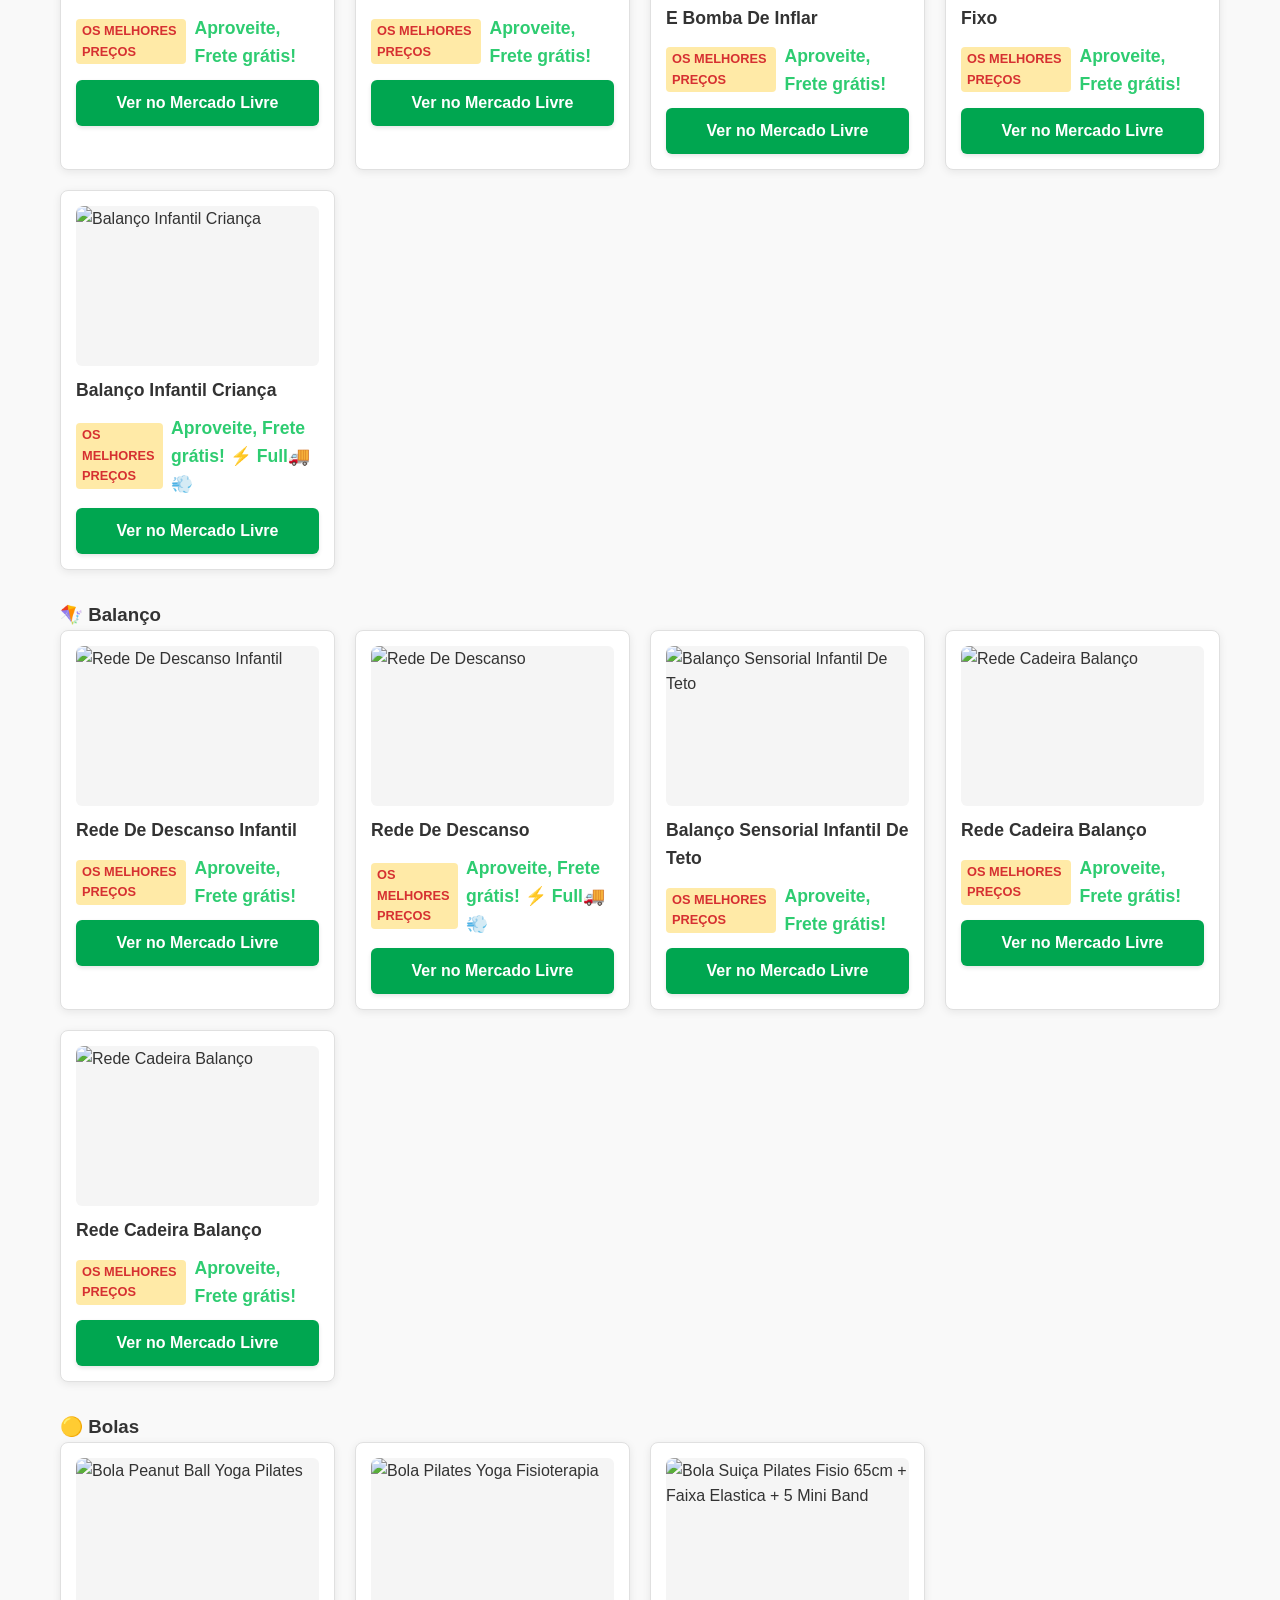
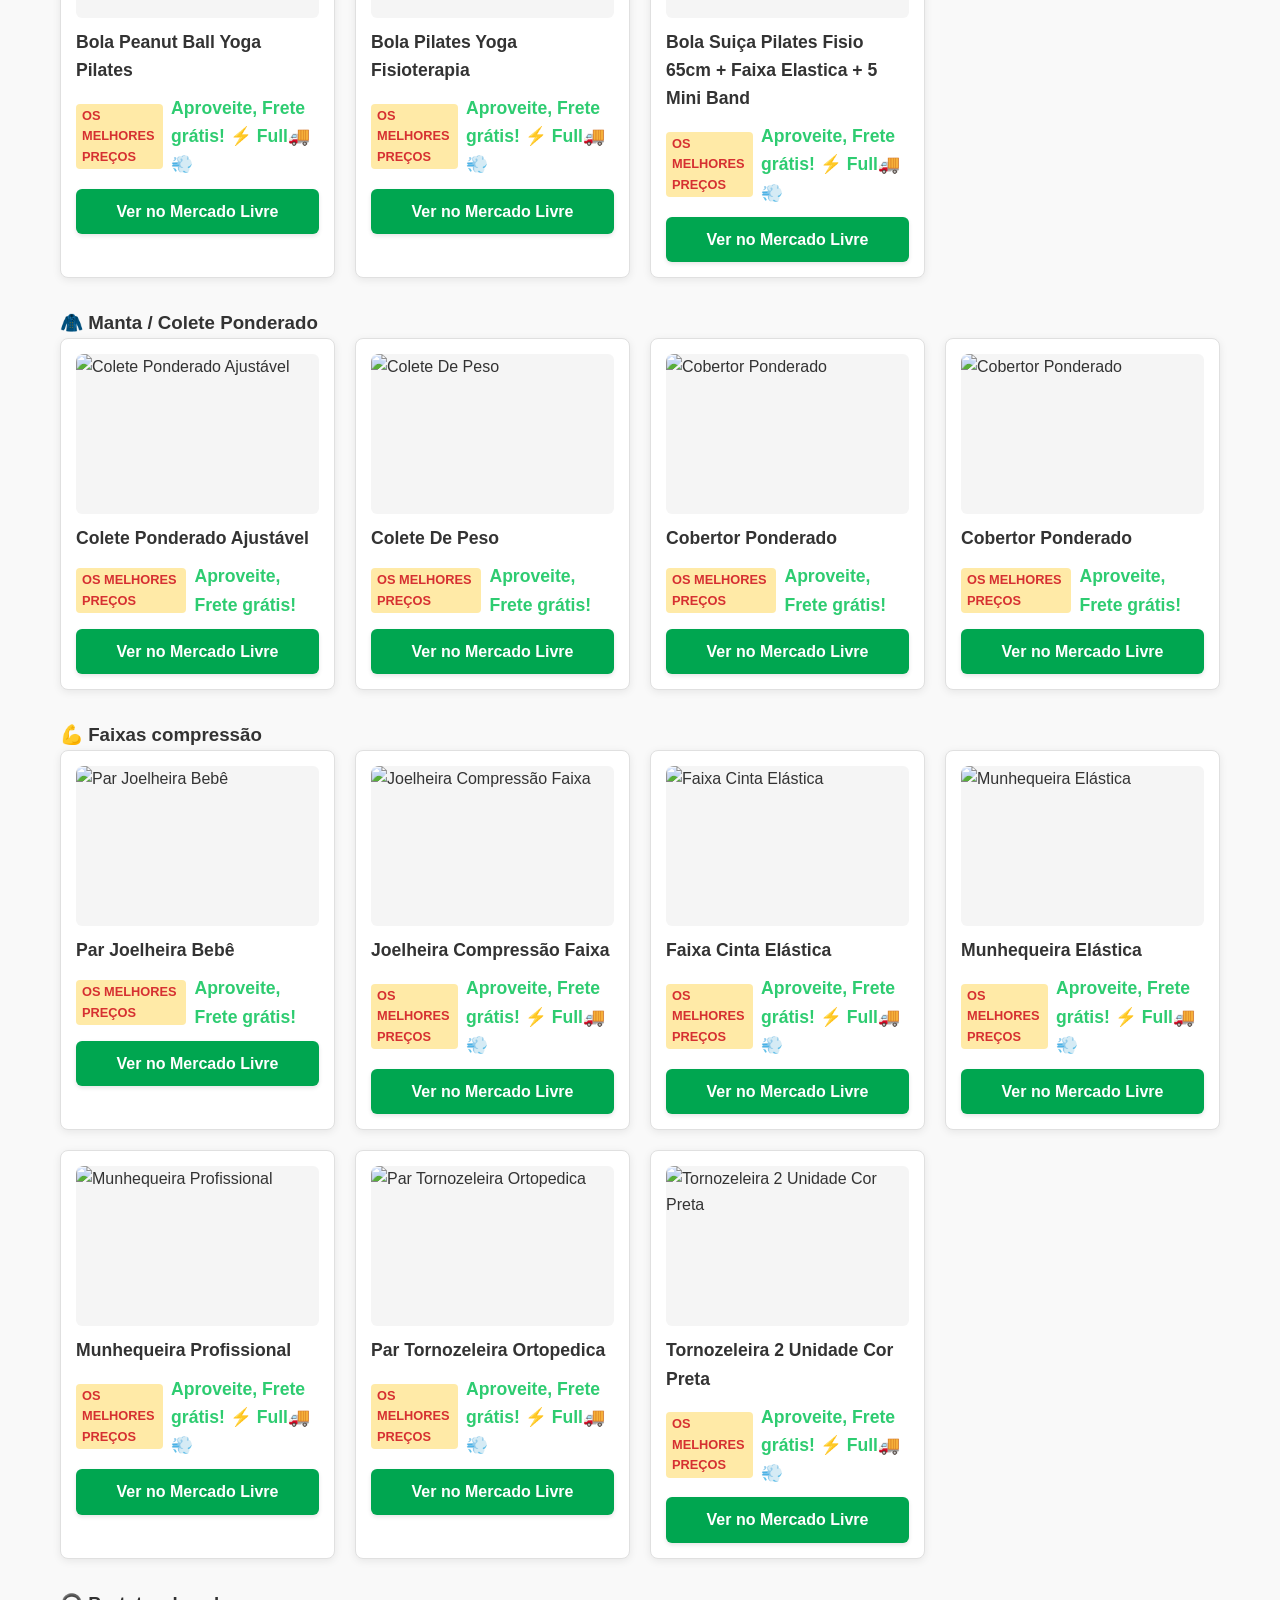
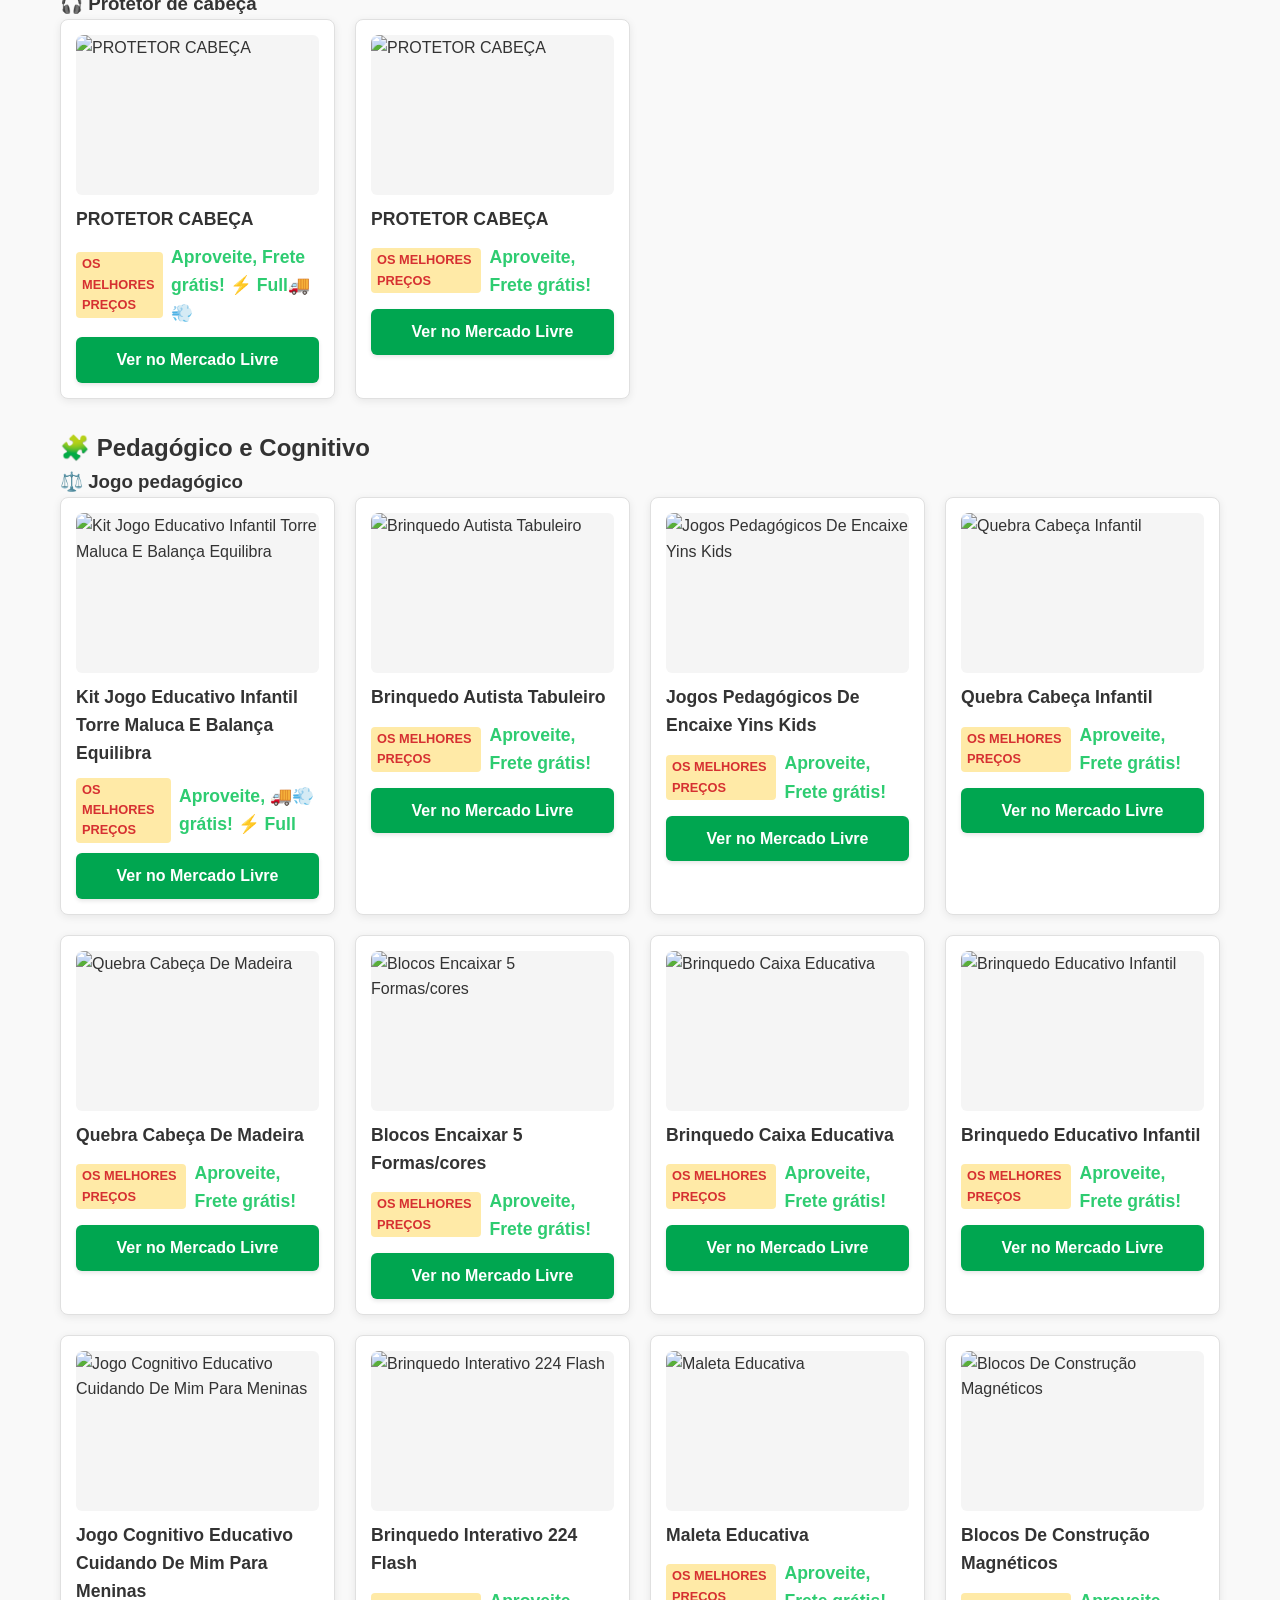
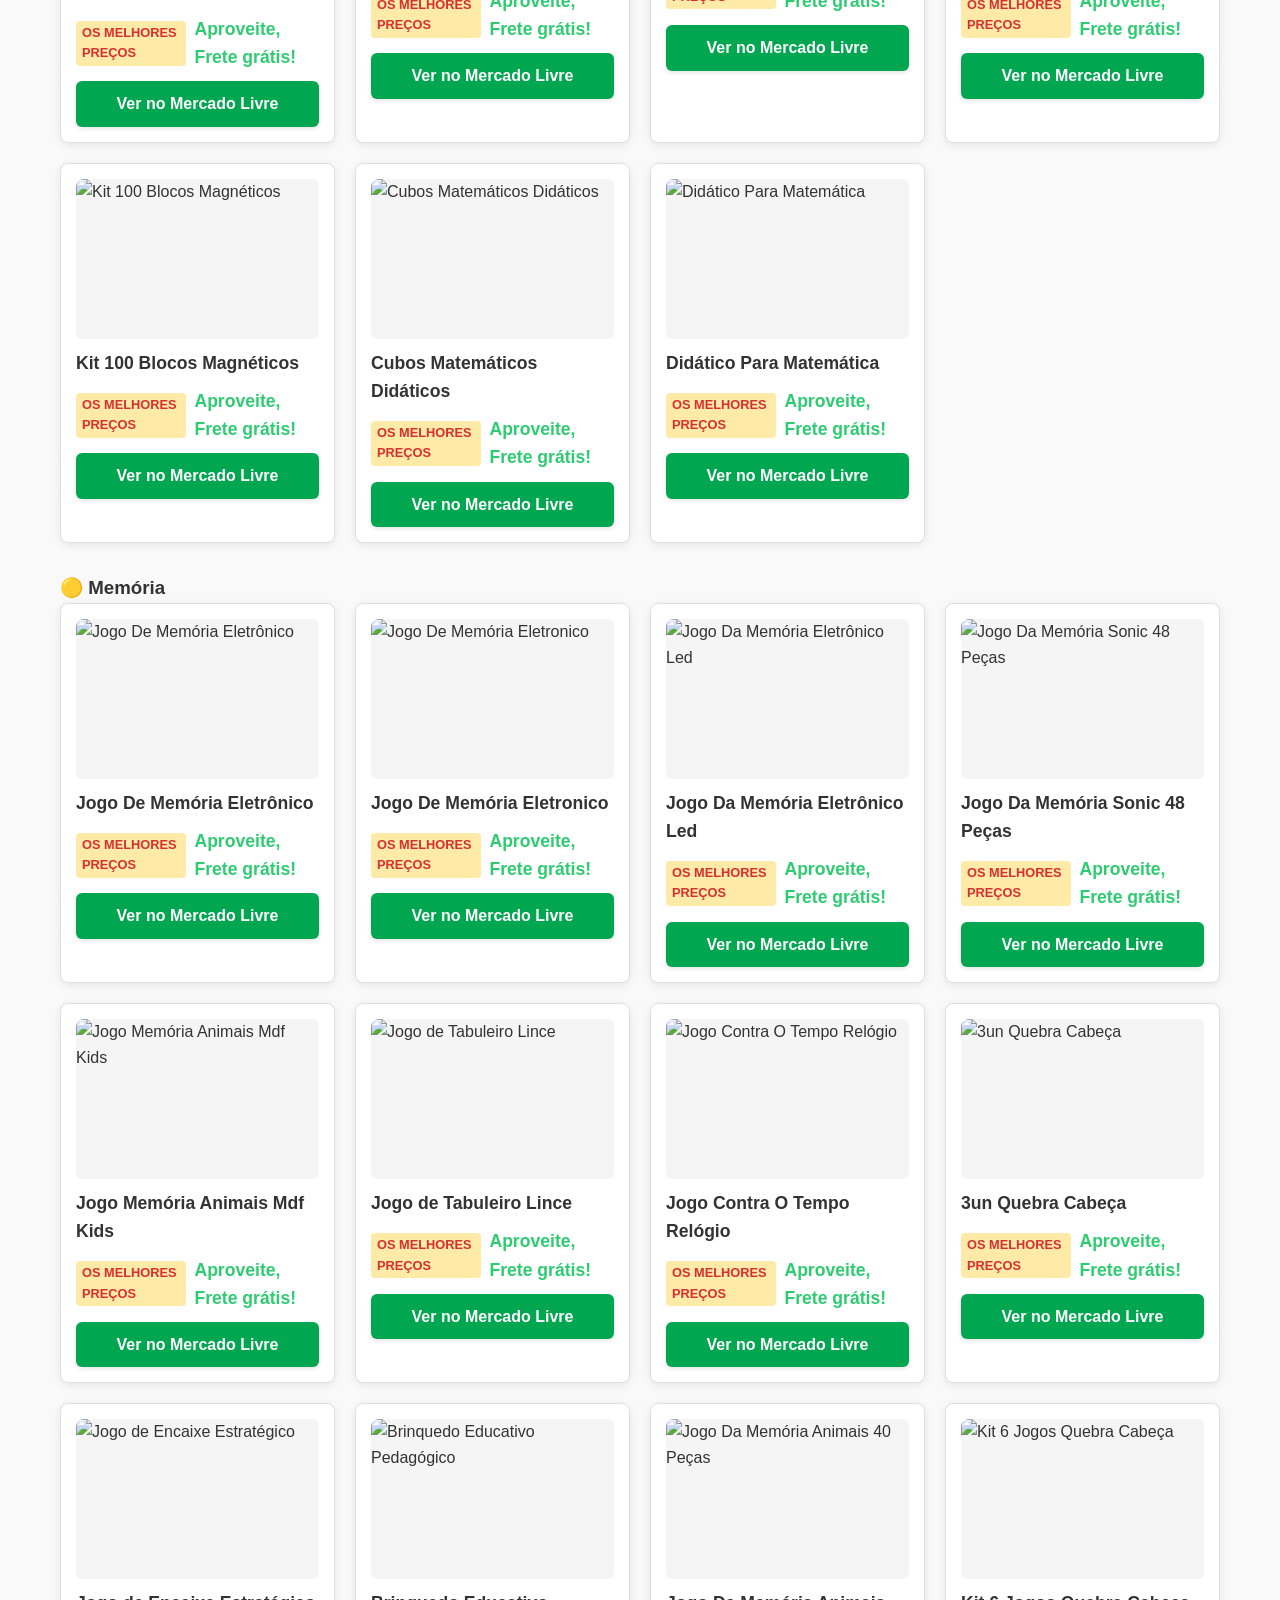
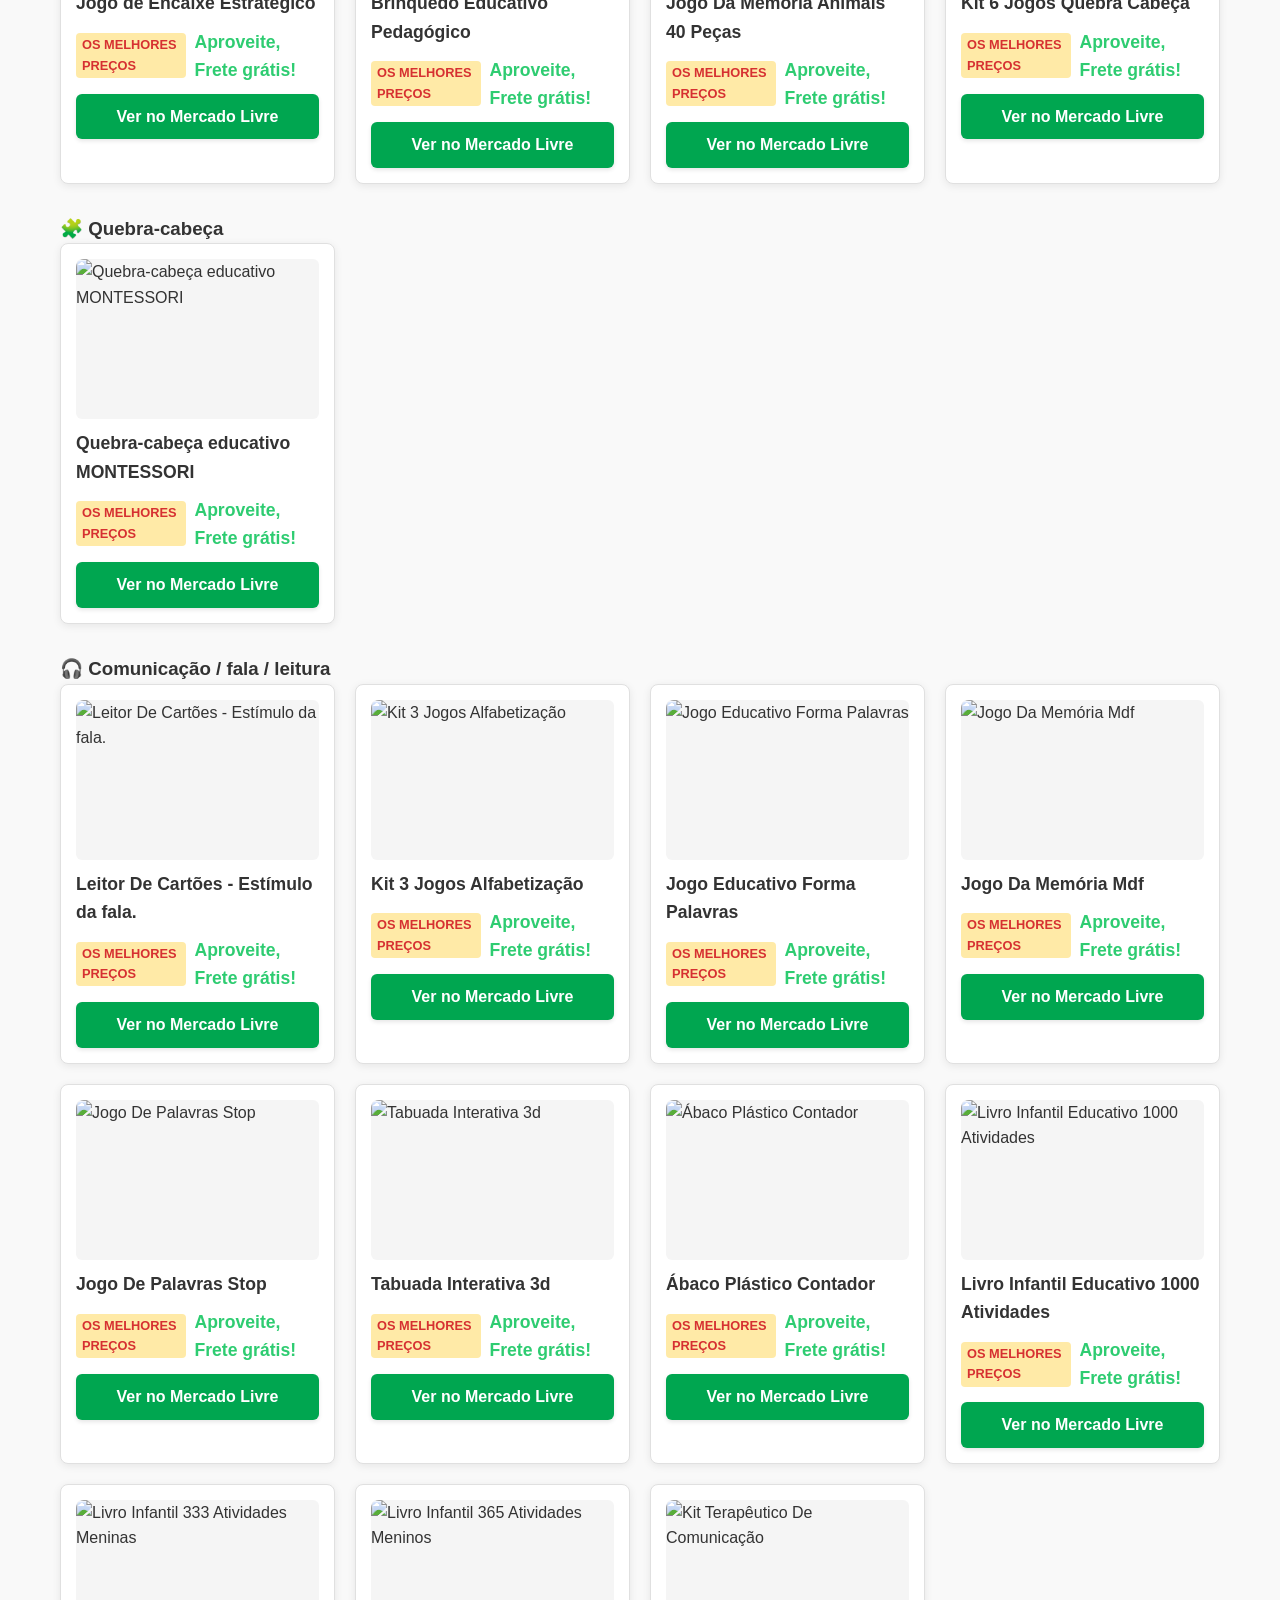
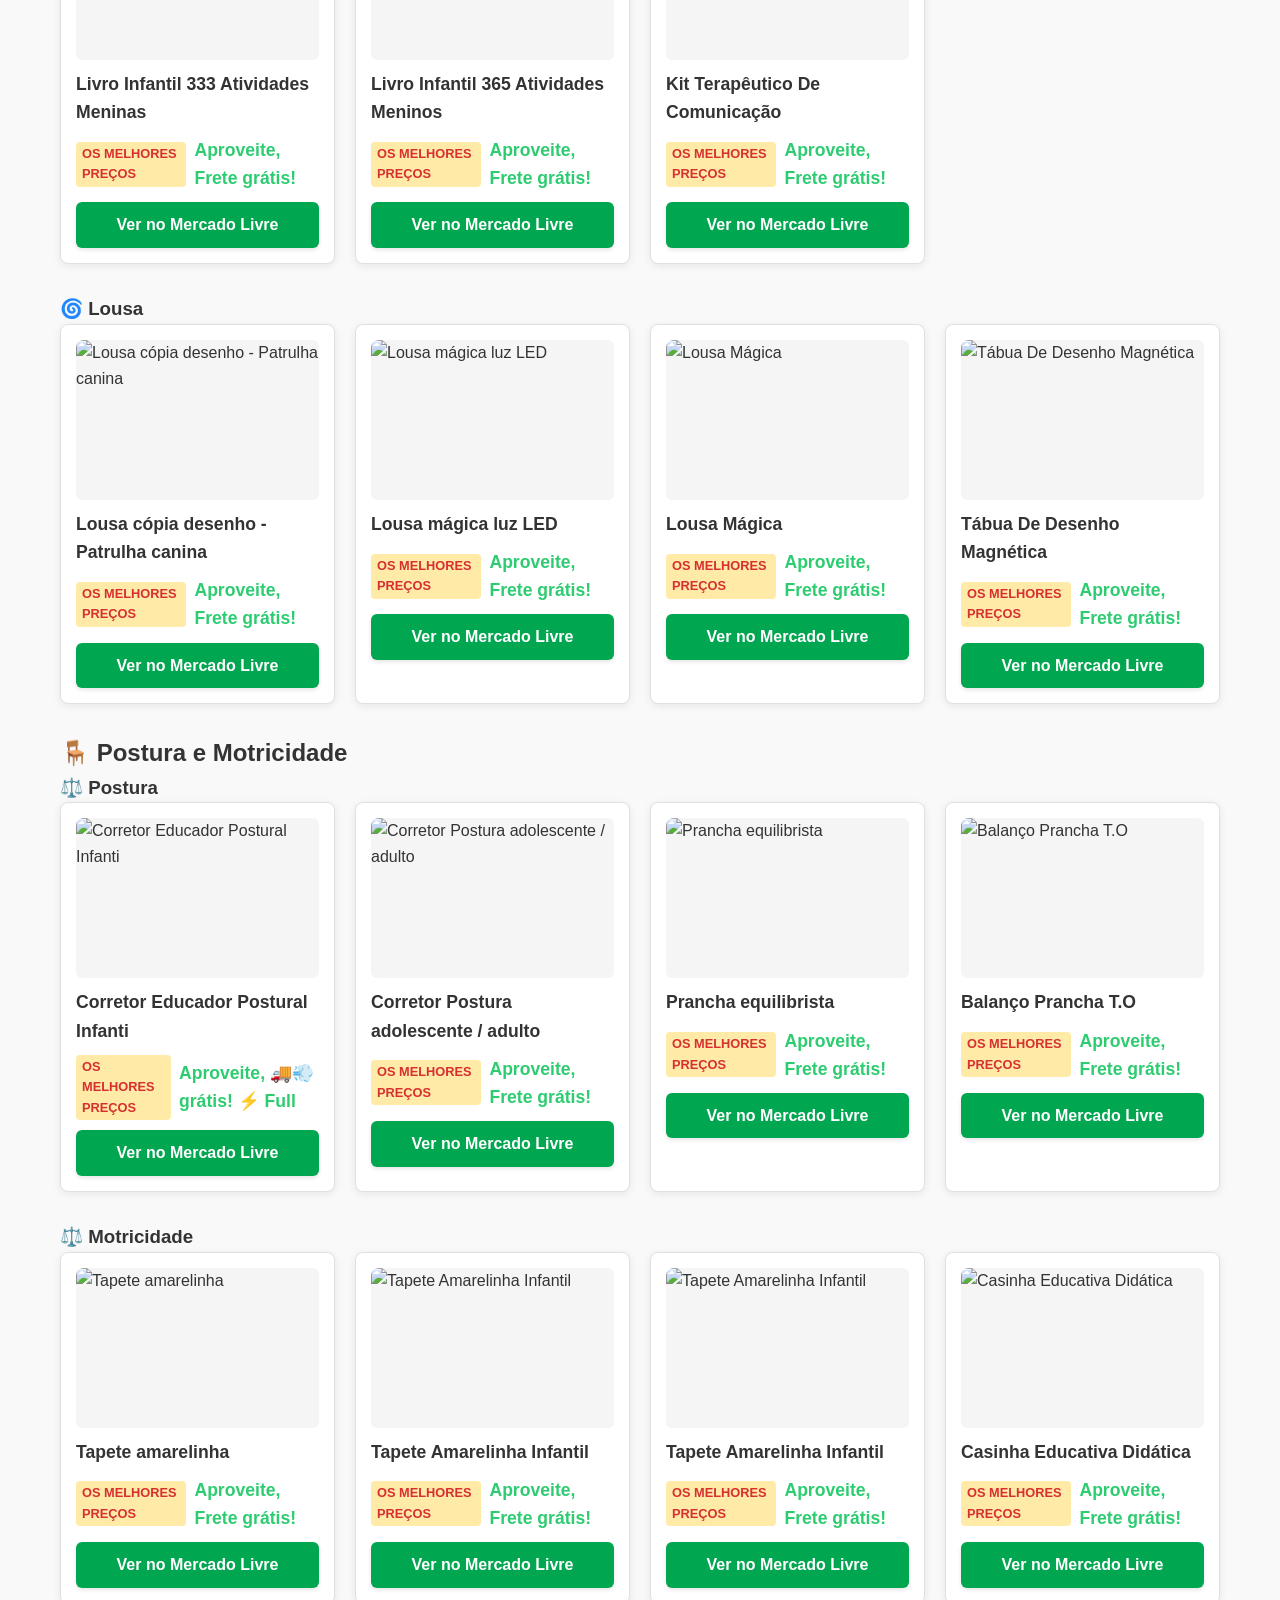
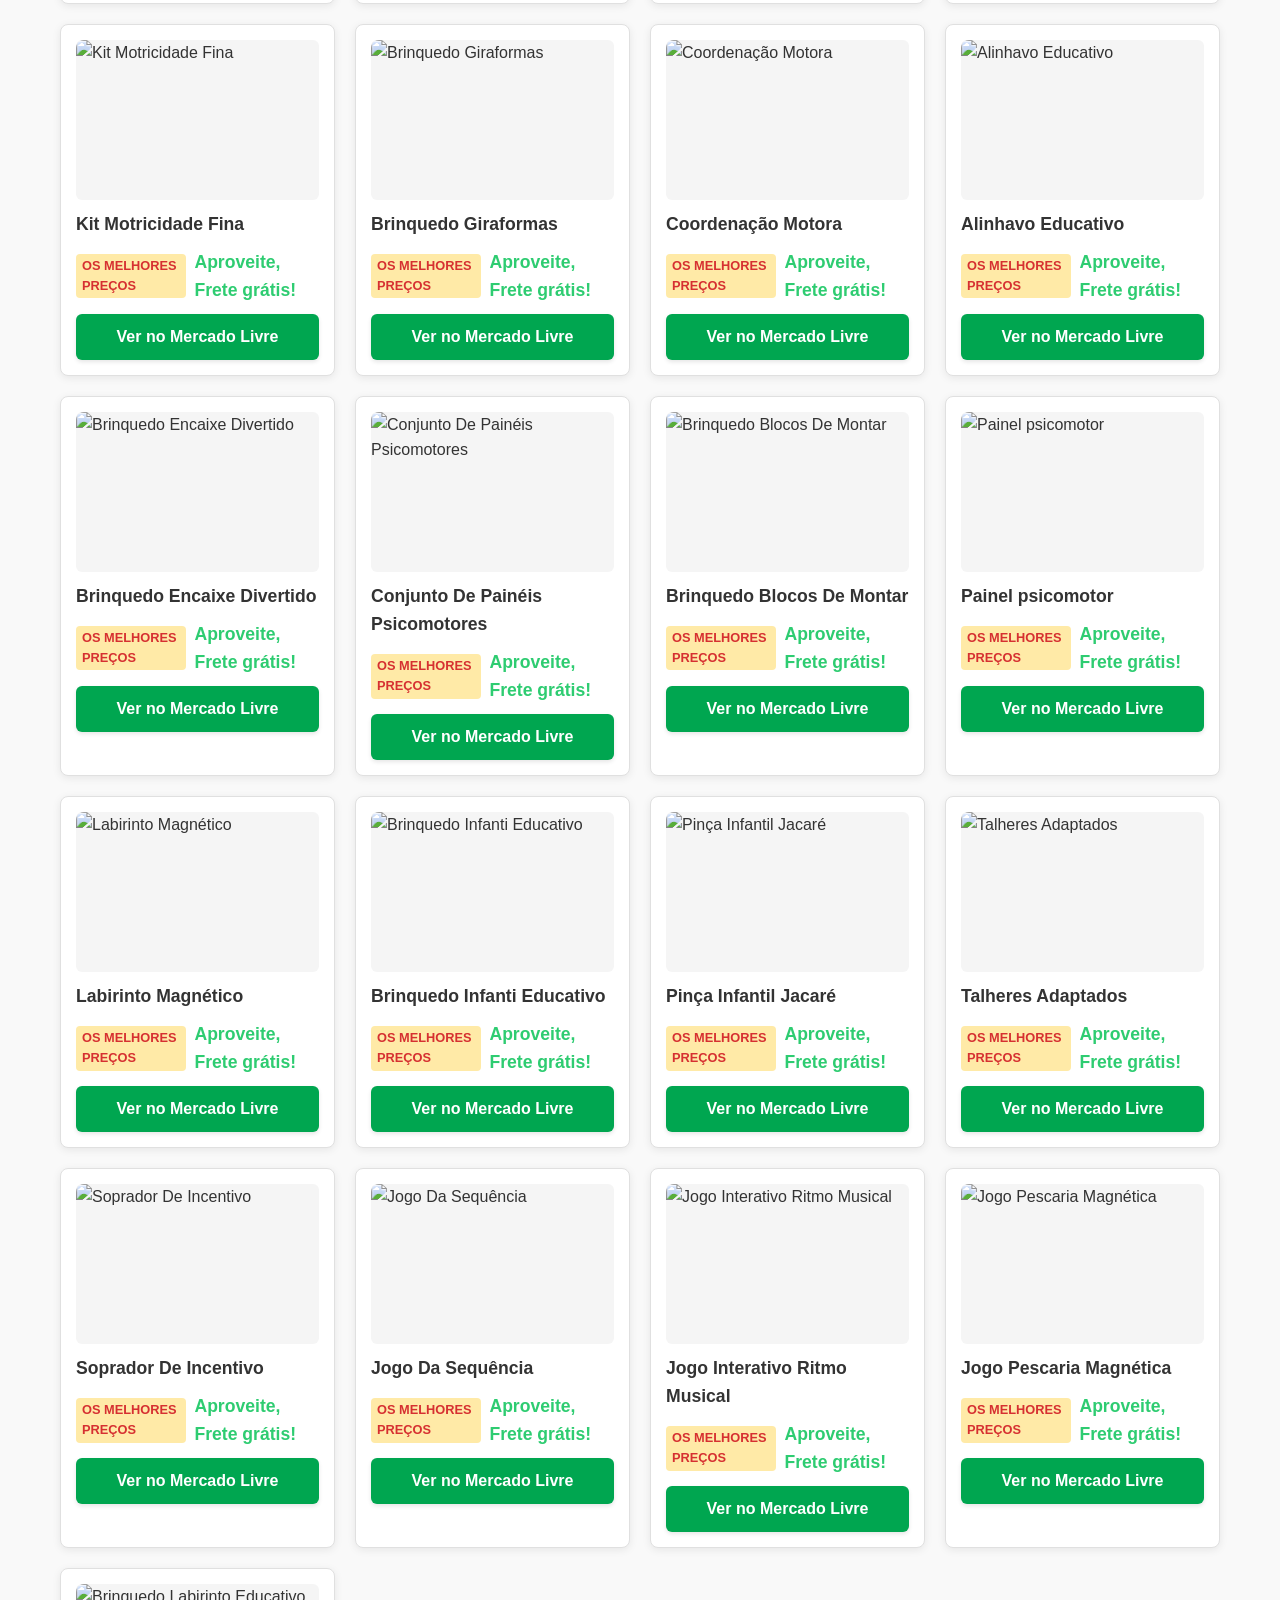
==== commit 6562b6f3: "Update index.html" ====
--- a/index.html
+++ b/index.html
@@ -139,7 +139,7 @@
         <h3>🟡 Memória</h3>
         <div id="sub-memoria" class="grade-produtos"></div>
 
-        <h3>🪁 Quebra-cabeça</h3>
+        <h3>🧩 Quebra-cabeça</h3>
         <div id="sub-quebra" class="grade-produtos"></div>
 
         <h3>🎧 Comunicação / fala / leitura</h3>
@@ -172,6 +172,67 @@
             <p>A REGULATEA é uma iniciativa de indicação de produtos para pessoas neurodivergentes, incluindo autistas, com TDAH, e outras condições que se beneficiam de regulação sensorial.</p>
             <p>Todos os nossos produtos são cuidadosamente selecionados de fornecedores confiáveis disponíveis no Mercado Livre, garantindo qualidade, segurança e acessibilidade.</p>
         </section>
+
+        <!-- SEÇÃO: MARCO LEGAL E DIREITOS DA NEURODIVERGÊNCIA -->
+<div class="seção-direitos-legais" style="margin-top: 40px; padding: 25px; background-color: #ffffff; border: 1px solid #e0e0e0; border-radius: 8px; font-family: sans-serif; line-height: 1.6;">
+    
+    <h2 style="color: #0056b3; margin-top: 0; border-bottom: 2px solid #0056b3; padding-bottom: 10px;">⚖️ Direitos, Legislação e Conceitos Fundamentais</h2>
+    
+    <!-- Esclarecimento Conceitual -->
+    <h3 style="color: #333; margin-top: 20px;">🔍 Diferença entre Doença, Transtorno e Deficiência</h3>
+    <p style="color: #444; margin-bottom: 15px;">
+        Para compreender o amparo legal às pessoas neurodivergentes, é fundamental distinguir três conceitos frequentemente confundidos:
+    </p>
+    <ul style="color: #444; padding-left: 20px; margin-bottom: 15px;">
+        <li style="margin-bottom: 10px;"><strong>Doença:</strong> Uma condição médica específica que possui causas biológicas, sintomas definidos e que geralmente altera o estado de saúde física ou mental da pessoa, buscando cura ou tratamento de remissão.</li>
+        <li style="margin-bottom: 10px;"><strong>Transtorno:</strong> Uma alteração na trajetória típica do desenvolvimento ou no funcionamento mental, psicológico ou neurobiológico. Não possui uma "cura" por não se tratar de uma enfermidade, representando uma variação no processamento neurológico ou comportamental (como o TEA e o TDAH).</li>
+        <li style="margin-bottom: 10px;"><strong>Deficiência:</strong> Um conceito social e jurídico. Refere-se ao impedimento de longo prazo (seja físico, mental, intelectual ou sensorial) que, em interação com diversas barreiras urbanísticas, atitudinais ou sociais, pode obstruir a participação plena e efetiva da pessoa na sociedade em igualdade de condições com as demais.</li>
+    </ul>
+    
+    <!-- Referência da Deficiência -->
+    <p style="font-size: 0.85em; color: #666; margin-top: -10px; margin-bottom: 20px; font-style: italic;">
+        * Referência conceitual baseada no Art. 2º da Lei nº 13.146/2015 (Estatuto da Pessoa com Deficiência) e na Convenção da ONU sobre os Direitos das Pessoas com Deficiência. 
+        <a href="https://planalto.gov.br" target="_blank" style="color: #0056b3; text-decoration: underline;">Ver texto oficial da Lei nº 13.146</a>.
+    </p>
+
+    <div style="background-color: #f4f6f9; padding: 15px; border-left: 4px solid #ffc107; margin-bottom: 25px; border-radius: 0 4px 4px 0;">
+        <p style="margin: 0; color: #333; font-weight: bold;">⚠️ Enquadramento Legal da Neurodivergência:</p>
+        <p style="margin: 5px 0 0 0; color: #555;">
+            É imperativo enfatizar que <strong>condições neurodivergentes não são sinônimo de incapacidade intrínseca</strong>. As pessoas neurodivergentes se enquadram e são reconhecidas como pessoas com deficiência <strong>estritamente perante a lei para fins de garantia e proteção de direitos</strong>, assegurando o acesso a cotas, prioridades, recursos de acessibilidade e políticas públicas de inclusão.
+        </p>
+    </div>
+
+    <!-- Principais Leis Federais -->
+    <h3 style="color: #333; margin-top: 20px;">📜 Principais Leis de Amparo Nacional</h3>
+    <p style="color: #444; margin-bottom: 15px;">
+        O arcabouço jurídico brasileiro conta com legislações fundamentais que consolidaram esses direitos e estabeleceram penalidades contra a discriminação:
+    </p>
+    
+    <!-- Bloco Berenice Piana -->
+    <div style="margin-bottom: 20px; padding: 15px; border: 1px solid #e2e8f0; border-radius: 6px;">
+        <h4 style="margin: 0 0 5px 0; color: #2d3748;">👩‍⚖️ Lei Berenice Piana (Lei nº 12.764/2012)</h4>
+        <p style="margin: 0 0 10px 0; color: #555;">
+            Instituiu a Política Nacional de Proteção dos Direitos da Pessoa com Transtorno do Espectro Autista. Foi o marco histórico que determinou explicitamente que a pessoa com TEA é considerada pessoa com deficiência para todos os efeitos legais, garantindo o acesso a serviços de saúde, educação inclusiva e mercado de trabalho.
+        </p>
+        <span style="font-size: 0.85em; color: #666; font-style: italic;">
+            * Referência: Diário Oficial da União (DOU) de 28/12/2012. 
+            <a href="https://planalto.gov.br" target="_blank" style="color: #0056b3; text-decoration: underline; font-weight: bold;">Ver texto oficial da Lei nº 12.764</a>.
+        </span>
+    </div>
+
+    <!-- Bloco Romeo Mion -->
+    <div style="margin-bottom: 15px; padding: 15px; border: 1px solid #e2e8f0; border-radius: 6px;">
+        <h4 style="margin: 0 0 5px 0; color: #2d3748;">🪪 Lei Romeo Mion (Lei nº 13.977/2020)</h4>
+        <p style="margin: 0 0 10px 0; color: #555;">
+            Criou a Carteira de Identificação da Pessoa com Transtorno do Espectro Autista (CIPTEA). Esta legislação visa assegurar atenção integral, pronto atendimento e prioridade no acesso aos serviços públicos e privados, servindo como um mecanismo oficial de identificação para evitar constrangimentos e burocracias no dia a dia.
+        </p>
+        <span style="font-size: 0.85em; color: #666; font-style: italic;">
+            * Referência: Diário Oficial da União (DOU) de 09/01/2020. 
+            <a href="https://planalto.gov.br" target="_blank" style="color: #0056b3; text-decoration: underline; font-weight: bold;">Ver texto oficial da Lei nº 13.977</a>.
+        </span>
+    </div>
+
+</div>
 
         <!-- Seção Acessórios de Identificação -->
         <section id="carteirinha" class="carteirinha-info">
